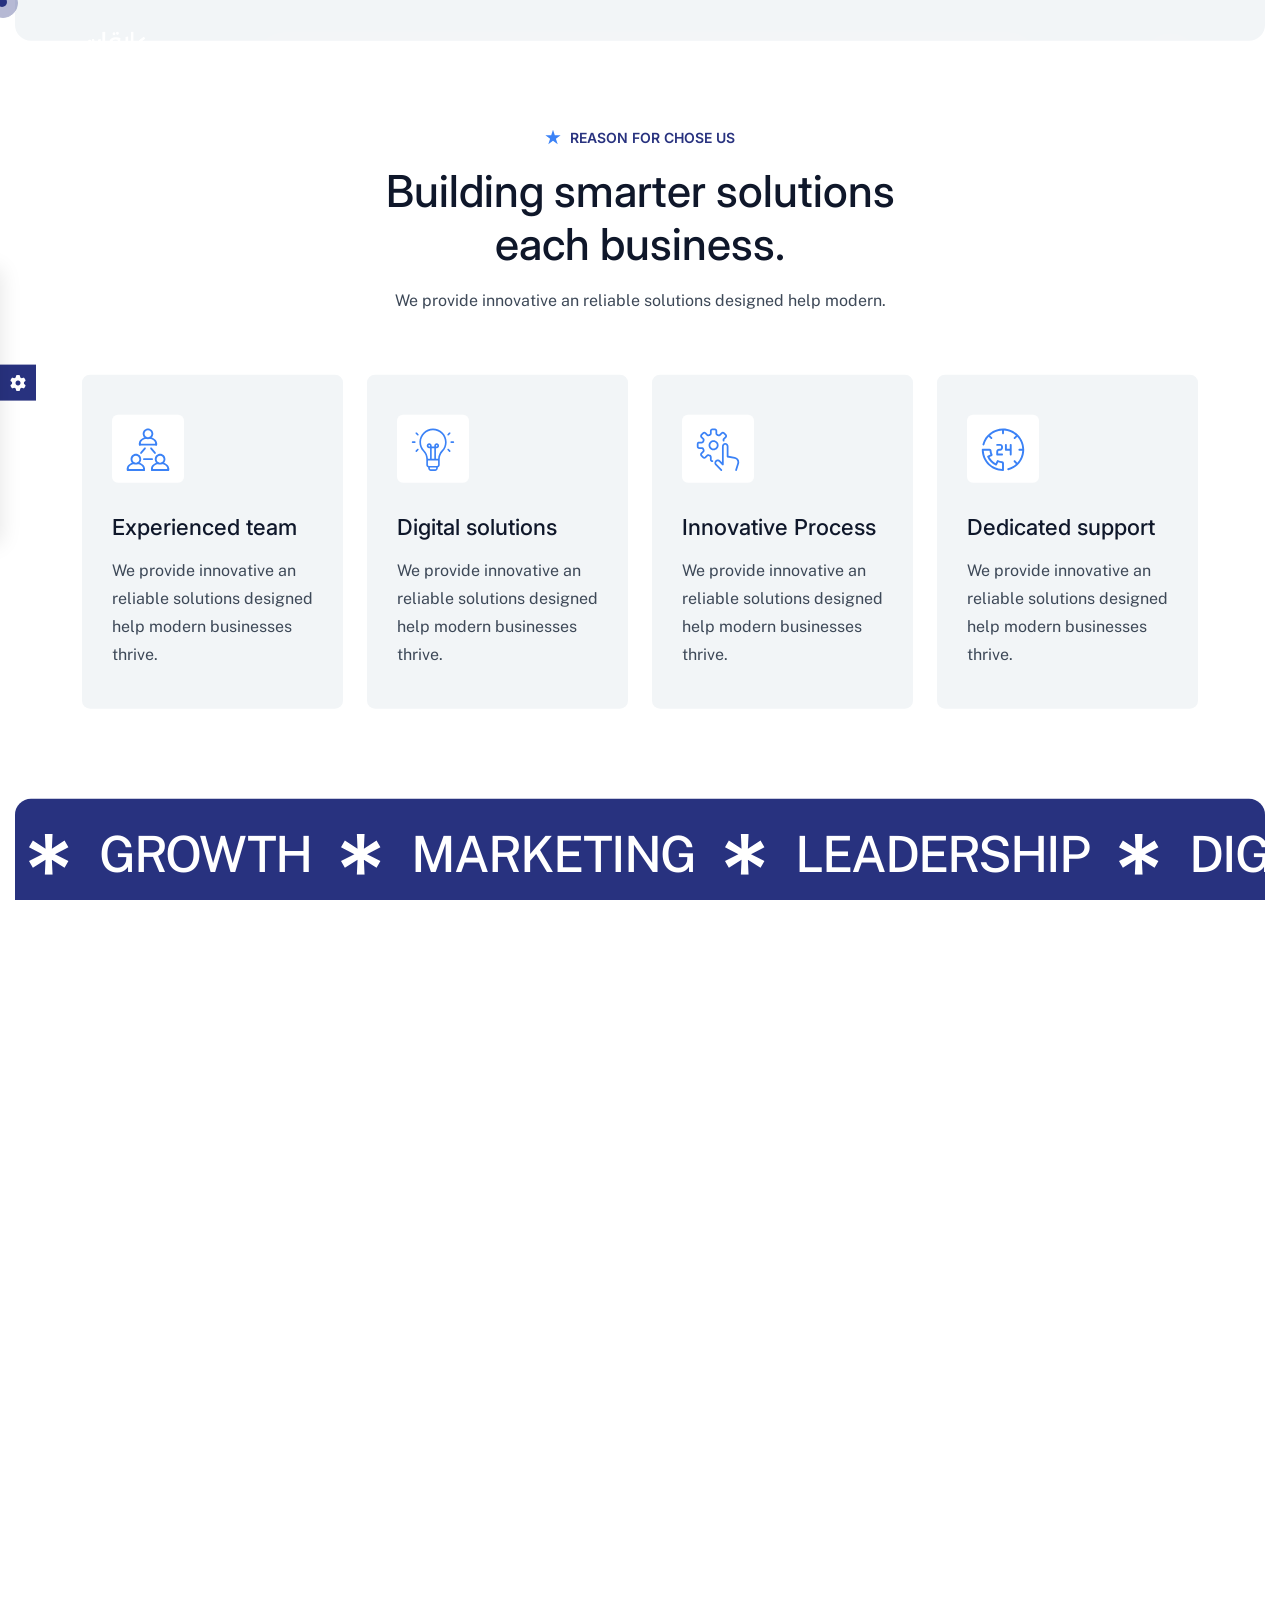
==== website/index.html @ eb818b26 "web" ====
<!DOCTYPE html>
<html lang="en">

<head>
    <!-- ========== Meta Tags ========== -->
    <meta charset="UTF-8">
    <meta http-equiv="X-UA-Compatible" content="IE=edge">
    <meta name="viewport" content="width=device-width, initial-scale=1">
    <meta name="author" content="Gramentheme">
    <meta name="description" content="Elaqat">

    <title>Elaqat</title>

    <link rel="shortcut icon" href="assets/img/logo/logo.png">
    <link rel="stylesheet" href="assets/css/bootstrap.min.css">
    <link rel="stylesheet" href="assets/css/all.min.css">
    <link rel="stylesheet" href="assets/css/animate.css">
    <link rel="stylesheet" href="assets/css/magnific-popup.css">
    <link rel="stylesheet" href="assets/css/meanmenu.css">
    <link rel="stylesheet" href="assets/css/swiper-bundle.min.css">
    <link rel="stylesheet" href="assets/css/nice-select.css">
    <!--<< Main.css >>-->
    <link rel="stylesheet" href="assets/css/main.css">
    <!--<< Dark Mode.css >>-->
    <link rel="stylesheet" href="assets/css/dark-mode.css">
</head>

<body>

    <div class="page-wrapper">
        <!-- Preloader Start -->
        <div id="preloader" class="preloader">
            <div class="animation-preloader">
                <div class="spinner">
                </div>
                <div class="txt-loading">
                    <span data-text-preloader="E" class="letters-loading"> E </span>
                    <span data-text-preloader="L" class="letters-loading"> L </span>
                    <span data-text-preloader="A" class="letters-loading"> A </span>
                    <span data-text-preloader="Q" class="letters-loading"> Q </span>
                    <span data-text-preloader="A" class="letters-loading"> A </span>
                    <span data-text-preloader="T" class="letters-loading"> T </span>
                </div>
                <p class="text-center">Loading</p>
            </div>
            <div class="loader">
                <div class="row">
                    <div class="col-3 loader-section section-left">
                        <div class="bg"></div>
                    </div>
                    <div class="col-3 loader-section section-left">
                        <div class="bg"></div>
                    </div>
                    <div class="col-3 loader-section section-right">
                        <div class="bg"></div>
                    </div>
                    <div class="col-3 loader-section section-right">
                        <div class="bg"></div>
                    </div>
                </div>
            </div>
        </div>

        <!-- ==== color switcher start ==== -->
        <div class="color-palate">
            <button class="color-trigger">
                <i class="fa-solid fa-gear"></i>
            </button>
            <button class="close-color-trigger">
                <i class="fa-solid fa-xmark"></i>
            </button>
            <div class="color-palate-inner">
                <a href="index.html" class="palate-logo mb-4 d-block">
                    <img src="assets/img/logo/logo.png" alt="img">
                </a>
                <h6>Dark Verion</h6>
                <ul class="dark-version box-version option-box">
                    <li class="box">Dark Mode</li>
                    <li>Light Mode</li>
                </ul>
            </div>
        </div>


        <!-- Back To Top Start -->
        <button id="back-top" class="back-to-top">
            <i class="fa-regular fa-arrow-up"></i>
        </button>

        <!-- GT MouseCursor Start -->
        <div class="mouseCursor cursor-outer"></div>
        <div class="mouseCursor cursor-inner"></div>

        <!-- Offcanvas Area Start -->
        <div class="fix-area">
            <div class="offcanvas__info">
                <div class="offcanvas__wrapper">
                    <div class="offcanvas__content">
                        <div class="offcanvas__top mb-5 d-flex justify-content-between align-items-center">
                            <div class="offcanvas__logo">
                                <a href="index.html">
                                    <img src="assets/img/logo/logo.png" width="65px" alt="logo-img">
                                </a>
                            </div>
                            <div class="offcanvas__close">
                                <button>
                                    <i class="fas fa-times"></i>
                                </button>
                            </div>
                        </div>
                        <div class="mobile-menu fix mb-3"></div>
                        <div class="offcanvas__contact">
                            <h4>Contact Info</h4>
                            <ul>
                                <li class="d-flex align-items-center">
                                    <div class="offcanvas__contact-icon">
                                        <i class="fal fa-map-marker-alt"></i>
                                    </div>
                                    <div class="offcanvas__contact-text">
                                        <a target="_blank" href="#">Riyadh, Al Yasmeen District, square 25, Anas Bin
                                            Malik Street, 2nd Floor, Office 84​</a>
                                    </div>
                                </li>
                                <li class="d-flex align-items-center">
                                    <div class="offcanvas__contact-icon mr-15">
                                        <i class="fal fa-envelope"></i>
                                    </div>
                                    <div class="offcanvas__contact-text">
                                        <a href="mailto:info@elaqat.com.sa"><span
                                                class="mailto:info@elaqat.com.sa">info@elaqat.com.sa</span></a>
                                    </div>
                                </li>
                                <li class="d-flex align-items-center">
                                    <div class="offcanvas__contact-icon mr-15">
                                        <i class="far fa-phone"></i>
                                    </div>
                                    <div class="offcanvas__contact-text">
                                        <a href="tel:+966114007330">+966114007330</a>
                                    </div>
                                </li>
                            </ul>
                            <a href="contact.html" class="theme-btn mt-4">
                                <div class="btn_inner">
                                    <div class="btn_icon">
                                        <span>
                                            <i class="fa-solid fa-arrow-up-right"></i>
                                            <i class="fa-solid fa-arrow-up-right"></i>
                                        </span>
                                    </div>
                                    <div class="btn_text">
                                        <span>Contact us</span>
                                    </div>
                                </div>
                            </a>
                            <div class="social-icon d-flex align-items-center">
                                <a href="#"><i class="fab fa-facebook-f"></i></a>
                                <a href="#"><i class="fab fa-twitter"></i></a>
                                <a href="#"><i class="fab fa-youtube"></i></a>
                                <a href="#"><i class="fab fa-linkedin-in"></i></a>
                            </div>
                        </div>
                    </div>
                </div>
            </div>
        </div>
        <div class="offcanvas__overlay"></div>

        <!-- Header Section Start -->
        <header id="header-sticky" class="header-1">
            <div class="container">
                <div class="mega-menu-wrapper">
                    <div class="header-main">
                        <a href="index.html" class="logo">
                            <img src="assets/img/logo/elaqat_wh.png" height="60px" alt="img">
                        </a>
                        <div class="mean__menu-wrapper">
                            <div class="main-menu">
                                <nav id="mobile-menu">
                                    <ul>
                                        <li><a href="index.html">Home</a></li>
                                        <li><a href="about.html">About Us</a></li>
                                        <li><a href="services.html">Services</a></li>
                                        <li><a href="projects.html">Projects</a></li>
                                        <li><a href="partners.html">Partners</a></li>
                                        <li><a href="iftar.html">Iftar on us 1447-2026</a></li>
                                        <li><a href="contact.html">Contact</a></li>
                                    </ul>
                                </nav>
                            </div>
                            <a href="#" class="main-header__search search-toggler d-none d-xxl-block">
                                <i class="fa-regular fa-magnifying-glass"></i>
                            </a>
                        </div>
                        <div class="header-right d-flex justify-content-end align-items-center">
                            <a href="#" class="main-header__search search-toggler d-xxl-none">
                                <i class="fas fa-magnifying-glass"></i>
                            </a>
                            <a href="tel:+86661233562" class="theme-btn d-none d-xxl-block">
                                <div class="btn_inner">
                                    <div class="btn_icon">
                                        <span>
                                            <img src="assets/img/call.svg" alt="">
                                            <img src="assets/img/call.svg" alt="">
                                        </span>
                                    </div>
                                    <div class="btn_text">
                                        <span> +966114007330</span>
                                    </div>
                                </div>
                            </a>
                            <div class="header__hamburger d-xl-none my-auto">
                                <div class="sidebar__toggle">
                                    <i class="fa-regular fa-bars"></i>
                                </div>
                            </div>
                        </div>
                    </div>
                </div>
            </div>
        </header>

        <!-- Search Start -->
        <div class="search-popup">
            <div class="search-popup__overlay search-toggler"></div>
            <div class="search-popup__content">
                <form role="search" method="get" class="search-popup__form" action="#">
                    <input type="text" id="search" name="search" placeholder="Search Here...">
                    <button type="submit" aria-label="search submit" class="search-btn">
                        <span><i class="fa-regular fa-magnifying-glass"></i></span>
                    </button>
                </form>
            </div>
        </div>

        <div id="smooth-wrapper">
            <div id="smooth-content">
                <!-- Hero Section -->
                <section class="hero-section hero-1 fix">
                    <video autoplay loop muted playsinline width="100%" class="video_bg">
                        <source src="assets/img/main.mp4" type="video/mp4">
                    </video>
                    <div class="brevon-text">
                        <img src="assets/img/logo/short.png" alt="img">
                    </div>
                    <!-- <div class="light-bg">
                        <img src="assets/img/home-1/hero/light-bg.png" alt="img">
                    </div> -->
                    <!-- <div class="container">
                        <div class="row g-4 align-items-center">
                            <div class="col-lg-6">
                                <div class="hero-content">
                                    <h6 class="wow fadeInUp">
                                        <span>new</span>
                                        Corporate agency on market
                                    </h6>
                                    <h1 class="text-anim">
                                        Innovative Solution For Modern Global <span>Businesses.</span>
                                    </h1>
                                    <p class="wow fadeInUp" data-wow-delay=".3s">We provide innovative and reliable
                                        solutions designed.</p>
                                    <a href="about.html" class="theme-btn wow fadeInUp" data-wow-delay=".5s">
                                        <div class="btn_inner">
                                            <div class="btn_icon">
                                                <span>
                                                    <i class="fa-solid fa-arrow-up-right"></i>
                                                    <i class="fa-solid fa-arrow-up-right"></i>
                                                </span>
                                            </div>
                                            <div class="btn_text">
                                                <span>Learn more</span>
                                            </div>
                                        </div>
                                    </a>
                                </div>
                            </div>
                        </div>
                    </div> -->
                </section>

                <!-- About -->
                <section class="about-section section-bg">
                    <div class="about-wrapper">
                        <div class="row">
                            <div class="col-xl-5">
                                <div class="about-image fix">
                                    <img data-speed=".8" src="assets/img/home/about.jpeg" alt="img">
                                </div>
                            </div>
                            <div class="col-xl-7 mt-4 mt-xl-0">
                                <div class="about-content">
                                    <div class="section-title mb-0">
                                        <h6 class="sub-title wow fadeInUp">
                                            <img src="assets/img/home-1/star.svg" alt="img"> ABOUT OUR COMPANY
                                        </h6>
                                        <h2 class="tx-title sec_title  tz-itm-title tz-itm-anim">Who are we ?</h2>
                                        <p class="mt-3 wow fadeInUp" data-wow-delay=".3s">
                                            The tool of access and communication and your ideal choice for building
                                            relationships. As part of the community, we understand and accommodate
                                            the needs of our customers, and we choose with them the language and
                                            method of interaction.
                                        </p>
                                        <p class="mt-3 wow fadeInUp" data-wow-delay=".3s">
                                            Because our multi-skilled team is harmonious and has extensive
                                            experience.


                                        </p>
                                    </div>
                                    <div class="about-conter-items">
                                        <div class="counter-box wow fadeInUp" data-wow-delay=".3s">
                                            <h6>Success Partners</h6>
                                            <h2><span class="count">200</span>+</h2>
                                            <p>
                                                Our ability to be with the client, the public and the media
                                                platforms
                                                with our understanding of all parties.
                                            </p>
                                        </div>
                                        <div class="counter-box wow fadeInUp" data-wow-delay=".5s">
                                            <h6>Experience Years</h6>
                                            <h2><span class="count">12</span>+</h2>
                                            <p>
                                                We transform our years of experience into innovative solutions you
                                                can trust.
                                            </p>
                                        </div>
                                        <div class="about-vide-bg wow fadeInUp" data-wow-delay=".7s">
                                            <img src="assets/img/home/about.jpeg" alt="img">
                                            <a href="" class="video-btn video-popup">
                                                <i class="fas fa-play"></i>
                                            </a>
                                        </div>
                                    </div>
                                </div>
                            </div>
                        </div>
                    </div>
                </section>

                <!-- REASON FOR CHOSE US -->
                <section class="service-section fix section-padding">
                    <div class="container">
                        <div class="section-title text-center">
                            <h6 class="sub-title wow fadeInUp">
                                <img src="assets/img/home-1/star.svg" alt="img"> REASON FOR CHOSE US
                            </h6>
                            <h2 class="tx-title sec_title  tz-itm-title tz-itm-anim">
                                Building smarter solutions <br> <span>each business.</span>
                            </h2>
                            <p class="mt-3 wow fadeInUp" data-wow-delay=".3s">
                                We provide innovative an reliable solutions designed help modern.
                            </p>
                        </div>
                        <div class="row advance-wrap">
                            <div class="col-xl-3 col-lg-4 col-md-6 advance-item">
                                <div class="service-card-item">
                                    <div class="icon">
                                        <img src="assets/img/home-1/icon/icon1.svg" alt="img">
                                    </div>
                                    <div class="content">
                                        <h3>
                                            Experienced team
                                        </h3>
                                        <p>
                                            We provide innovative an reliable solutions designed help modern businesses
                                            thrive.
                                        </p>
                                    </div>
                                </div>
                            </div>
                            <div class="col-xl-3 col-lg-4 col-md-6 advance-item">
                                <div class="service-card-item">
                                    <div class="icon">
                                        <img src="assets/img/home-1/icon/icon2.svg" alt="img">
                                    </div>
                                    <div class="content">
                                        <h3>
                                            Digital solutions
                                        </h3>
                                        <p>
                                            We provide innovative an reliable solutions designed help modern businesses
                                            thrive.
                                        </p>
                                    </div>
                                </div>
                            </div>
                            <div class="col-xl-3 col-lg-4 col-md-6 advance-item">
                                <div class="service-card-item">
                                    <div class="icon">
                                        <img src="assets/img/home-1/icon/icon3.svg" alt="img">
                                    </div>
                                    <div class="content">
                                        <h3>
                                            Innovative Process
                                        </h3>
                                        <p>
                                            We provide innovative an reliable solutions designed help modern businesses
                                            thrive.
                                        </p>
                                    </div>
                                </div>
                            </div>
                            <div class="col-xl-3 col-lg-4 col-md-6 advance-item">
                                <div class="service-card-item">
                                    <div class="icon">
                                        <img src="assets/img/home-1/icon/icon4.svg" alt="img">
                                    </div>
                                    <div class="content">
                                        <h3>
                                            Dedicated support
                                        </h3>
                                        <p>
                                            We provide innovative an reliable solutions designed help modern businesses
                                            thrive.
                                        </p>
                                    </div>
                                </div>
                            </div>
                        </div>
                    </div>
                </section>

                <!-- Marquee Section -->
                <div class="marquee-section2 style-marque-3">
                    <div class="marquee style-2 mb-0">
                        <div class="marquee-group">
                            <div class="text">
                                <img src="assets/img/home-1/star2.svg" alt="img">
                                Growth
                            </div>
                            <div class="text">
                                <img src="assets/img/home-1/star2.svg" alt="img">
                                MARKETING
                            </div>
                            <div class="text">
                                <img src="assets/img/home-1/star2.svg" alt="img">
                                Leadership
                            </div>
                            <div class="text">
                                <img src="assets/img/home-1/star2.svg" alt="img">
                                DIGITAL
                            </div>
                        </div>
                        <div class="marquee-group">
                            <div class="text">
                                <img src="assets/img/home-1/star2.svg" alt="img">
                                Growth
                            </div>
                            <div class="text">
                                <img src="assets/img/home-1/star2.svg" alt="img">
                                MARKETING
                            </div>
                            <div class="text">
                                <img src="assets/img/home-1/star2.svg" alt="img">
                                Leadership
                            </div>
                            <div class="text">
                                <img src="assets/img/home-1/star2.svg" alt="img">
                                DIGITAL
                            </div>
                        </div>
                        <div class="marquee-group">
                            <div class="text">
                                <img src="assets/img/home-1/star2.svg" alt="img">
                                Growth
                            </div>
                            <div class="text">
                                <img src="assets/img/home-1/star2.svg" alt="img">
                                MARKETING
                            </div>
                            <div class="text">
                                <img src="assets/img/home-1/star2.svg" alt="img">
                                Leadership
                            </div>
                            <div class="text">
                                <img src="assets/img/home-1/star2.svg" alt="img">
                                DIGITAL
                            </div>
                        </div>
                        <div class="marquee-group">
                            <div class="text">
                                <img src="assets/img/home-1/star2.svg" alt="img">
                                Growth
                            </div>
                            <div class="text">
                                <img src="assets/img/home-1/star2.svg" alt="img">
                                MARKETING
                            </div>
                            <div class="text">
                                <img src="assets/img/home-1/star2.svg" alt="img">
                                Leadership
                            </div>
                            <div class="text">
                                <img src="assets/img/home-1/star2.svg" alt="img">
                                DIGITAL
                            </div>
                        </div>
                        <div class="marquee-group">
                            <div class="text">
                                <img src="assets/img/home-1/star2.svg" alt="img">
                                Growth
                            </div>
                            <div class="text">
                                <img src="assets/img/home-1/star2.svg" alt="img">
                                MARKETING
                            </div>
                            <div class="text">
                                <img src="assets/img/home-1/star2.svg" alt="img">
                                Leadership
                            </div>
                            <div class="text">
                                <img src="assets/img/home-1/star2.svg" alt="img">
                                DIGITAL
                            </div>
                        </div>
                    </div>
                </div>

                <!-- Service Section -->
                <section class="service-section-3 fix section-bg section-padding mb-5">
                    <div class="container">
                        <div class="section-title-area align-items-end">
                            <div class="section-title style-3">
                                <h6 class="sub-title bg-white wow fadeInUp">
                                    EXPLORE OUR SERVIES
                                </h6>
                                <!-- <h2 class="text-anim">
                                    Results-Driven For PR <br> and Communication.
                                </h2> -->
                                <h2 class="tx-title sec_title  tz-itm-title tz-itm-anim">
                                    Results-Driven For PR <br> and Communication
                                </h2>
                            </div>
                            <div class="array-button wow fadeInUp" data-wow-delay=".5s">
                                <button class="array-prev"><i class="fa-solid fa-chevron-left"></i></button>
                                <button class="array-next"><i class="fa-solid fa-chevron-right"></i></button>
                            </div>
                        </div>
                    </div>
                    <div class="swiper service-slider-3">
                        <div class="swiper-wrapper">
                            <div class="swiper-slide">
                                <div class="service-box-style-3">
                                    <div class="icon">
                                        <img src="assets/img/home-3/icon/icon-1.svg" alt="img">
                                    </div>
                                    <div class="content">
                                        <h3>
                                            <a href="service-details.html">Managing and writing creative</a>
                                        </h3>
                                        <p>
                                            We are distinguished in “Elaqat” with our experience journalistic and
                                            creative writing...
                                        </p>
                                        <a href="service-details.html" class="link-btn">
                                            Read more <i class="fa-solid fa-arrow-up-right"></i>
                                        </a>
                                    </div>
                                    <span class="number">01.</span>
                                </div>
                            </div>
                            <div class="swiper-slide">
                                <div class="service-box-style-3">
                                    <div class="icon">
                                        <img src="assets/img/home-3/icon/icon-2.svg" alt="img">
                                    </div>
                                    <div class="content">
                                        <h3>
                                            <a href="service-details.html">Media training</a>
                                        </h3>
                                        <p>
                                            In Elaqat, we have an integrated team for media training and qualifying, to
                                            manage the public relations...
                                        </p>
                                        <a href="service-details.html" class="link-btn">
                                            Read more <i class="fa-solid fa-arrow-up-right"></i>
                                        </a>
                                    </div>
                                    <span class="number">02.</span>
                                </div>
                            </div>
                            <div class="swiper-slide">
                                <div class="service-box-style-3">
                                    <div class="icon">
                                        <img src="assets/img/home-3/icon/icon-3.svg" alt="img">
                                    </div>
                                    <div class="content">
                                        <h3>
                                            <a href="service-details.html">Managing press conferences</a>
                                        </h3>
                                        <p>
                                            Our team has sufficient experience to organize, plan and implement media
                                            conferences...
                                        </p>
                                        <a href="service-details.html" class="link-btn">
                                            Read more <i class="fa-solid fa-arrow-up-right"></i>
                                        </a>
                                    </div>
                                    <span class="number">03.</span>
                                </div>
                            </div>
                            <div class="swiper-slide">
                                <div class="service-box-style-3">
                                    <div class="icon">
                                        <img src="assets/img/home-3/icon/icon-4.svg" alt="img">
                                    </div>
                                    <div class="content">
                                        <h3>
                                            <a href="service-details.html">Media Relations Management</a>
                                        </h3>
                                        <p>
                                            Our team of experts works in an organized way to promote and reflect the
                                            positive image of the organization...
                                        </p>
                                        <a href="service-details.html" class="link-btn">
                                            Read more <i class="fa-solid fa-arrow-up-right"></i>
                                        </a>
                                    </div>
                                    <span class="number">04.</span>
                                </div>
                            </div>
                            <div class="swiper-slide">
                                <div class="service-box-style-3">
                                    <div class="icon">
                                        <img src="assets/img/home-3/icon/icon-5.svg" alt="img">
                                    </div>
                                    <div class="content">
                                        <h3>
                                            <a href="service-details.html">Strategic planning for public relations</a>
                                        </h3>
                                        <p>
                                            We have the experience and long-term planning, and we provide everything
                                            that achieves effective...
                                        </p>
                                        <a href="service-details.html" class="link-btn">
                                            Read more <i class="fa-solid fa-arrow-up-right"></i>
                                        </a>
                                    </div>
                                    <span class="number">05.</span>
                                </div>
                            </div>
                            <div class="swiper-slide">
                                <div class="service-box-style-3">
                                    <div class="icon">
                                        <img src="assets/img/home-3/icon/icon-5.svg" alt="img">
                                    </div>
                                    <div class="content">
                                        <h3>
                                            <a href="service-details.html">Media monitoring and documentation</a>
                                        </h3>
                                        <p>
                                            We have an integrated team to monitor all news and information related to
                                            the occasion or the organization...
                                        </p>
                                        <a href="service-details.html" class="link-btn">
                                            Read more <i class="fa-solid fa-arrow-up-right"></i>
                                        </a>
                                    </div>
                                    <span class="number">06.</span>
                                </div>
                            </div>
                            <div class="swiper-slide">
                                <div class="service-box-style-3">
                                    <div class="icon">
                                        <img src="assets/img/home-3/icon/icon-5.svg" alt="img">
                                    </div>
                                    <div class="content">
                                        <h3>
                                            <a href="service-details.html">Media crisis management</a>
                                        </h3>
                                        <p>
                                            We have a comprehensive briefing on the pillars of the media and
                                            communication process...
                                        </p>
                                        <a href="service-details.html" class="link-btn">
                                            Read more <i class="fa-solid fa-arrow-up-right"></i>
                                        </a>
                                    </div>
                                    <span class="number">07.</span>
                                </div>
                            </div>
                            <div class="swiper-slide">
                                <div class="service-box-style-3">
                                    <div class="icon">
                                        <img src="assets/img/home-3/icon/icon-5.svg" alt="img">
                                    </div>
                                    <div class="content">
                                        <h3>
                                            <a href="service-details.html">Media campaign management</a>
                                        </h3>
                                        <p>
                                            We work to prepare and manage media campaigns in a professional
                                            way, so that we put your organization...
                                        </p>
                                        <a href="service-details.html" class="link-btn">
                                            Read more <i class="fa-solid fa-arrow-up-right"></i>
                                        </a>
                                    </div>
                                    <span class="number">08.</span>
                                </div>
                            </div>


                        </div>
                        <div class="swiper-dot text-center mt-5 pt-4">
                            <div class="dot"></div>
                        </div>
                    </div>
                </section>

                <!-- Project Section Start -->
                <section class="project-section tp-project-5-2-area fix section-padding section-bg-2">
                    <div class="marquee-section">
                        <div class="marquee tp-project-5-2-title">
                            <div class="marquee-group">
                                <div class="text"><span>[</span> FEATURED PROJECTS <span>]</span></div>
                                <div class="text"><span>[</span> FEATURED PROJECTS <span>]</span></div>
                                <div class="text"><span>[</span> FEATURED PROJECTS <span>]</span></div>
                                <div class="text"><span>[</span> FEATURED PROJECTS <span>]</span></div>
                                <div class="text"><span>[</span> FEATURED PROJECTS <span>]</span></div>
                            </div>
                            <div class="marquee-group">
                                <div class="text"><span>[</span> FEATURED PROJECTS <span>]</span></div>
                                <div class="text"><span>[</span> FEATURED PROJECTS <span>]</span></div>
                                <div class="text"><span>[</span> FEATURED PROJECTS <span>]</span></div>
                                <div class="text"><span>[</span> FEATURED PROJECTS <span>]</span></div>
                                <div class="text"><span>[</span> FEATURED PROJECTS <span>]</span></div>
                            </div>
                            <div class="marquee-group">
                                <div class="text"><span>[</span> FEATURED PROJECTS <span>]</span></div>
                                <div class="text"><span>[</span> FEATURED PROJECTS <span>]</span></div>
                                <div class="text"><span>[</span> FEATURED PROJECTS <span>]</span></div>
                                <div class="text"><span>[</span> FEATURED PROJECTS <span>]</span></div>
                                <div class="text"><span>[</span> FEATURED PROJECTS <span>]</span></div>
                            </div>
                            <div class="marquee-group">
                                <div class="text"><span>[</span> FEATURED PROJECTS <span>]</span></div>
                                <div class="text"><span>[</span> FEATURED PROJECTS <span>]</span></div>
                                <div class="text"><span>[</span> FEATURED PROJECTS <span>]</span></div>
                                <div class="text"><span>[</span> FEATURED PROJECTS <span>]</span></div>
                                <div class="text"><span>[</span> FEATURED PROJECTS <span>]</span></div>
                            </div>
                        </div>
                    </div>
                    <div class="container">
                        <div class="project-box-area des-portfolio-wrap">
                            <div class="project-box-items des-portfolio-panel">
                                <div class="content">
                                    <span>Public Relations and Media Communication Department</span>
                                    <h3>
                                        <a href="project-details.html">Jeddah Season 2024.</a>
                                    </h3>
                                    <p class="project_text mt-4">
                                        Jeddah Season 2024 returns with the theme "Once Again," kicking off at the
                                        lively Jeddah Promenade on the waterfront. Brace yourself for an unforgettable
                                        lineup of activities featuring breathtaking drone shows, dazzling fireworks,
                                        immersive visual displays, and captivating roaming performances.
                                    </p>
                                    <a href="project-details.html" class="icon">
                                        <i class="fa-solid fa-arrow-up-right"></i>
                                    </a>
                                    <span class="number">
                                        01
                                    </span>
                                </div>
                                <div class="thumb">
                                    <img src="assets/img/project/project1.jpg" alt="img">
                                </div>
                            </div>
                            <div class="project-box-items des-portfolio-panel">
                                <div class="content">
                                    <span>Public Relations and Media Communication Department</span>
                                    <h3>
                                        <a href="project-details.html">Saudi Tourism Authority</a>
                                    </h3>
                                    <p class="project_text mt-4">
                                        The Saudi Tourism Authority is dedicated to activating a year-round calendar of
                                        tourism seasons and events. Through diverse media campaigns, we aim to create a
                                        cohesive narrative for Saudi Arabia's tourism sector, celebrating its unique
                                        offerings across various seasons and events.
                                    </p>
                                    <a href="project-details.html" class="icon">
                                        <i class="fa-solid fa-arrow-up-right"></i>
                                    </a>
                                    <span class="number">
                                        02
                                    </span>
                                </div>
                                <div class="thumb">
                                    <img src="assets/img/project/project5.jpg" alt="img">
                                </div>
                            </div>
                            <div class="project-box-items des-portfolio-panel">
                                <div class="content">
                                    <span>Public Relations and Media Communication Department</span>
                                    <h3>
                                        <a href="project-details.html">Jeddah International Book Fair</a>
                                    </h3>
                                    <p class="project_text mt-4">
                                        Under the theme Harbors of Culture, the Literature, Publishing, and Translation
                                        Commission is hosting the Jeddah International Book Fair, part of its strategic
                                        Book Fairs Initiative.
                                    </p>
                                    <a href="project-details.html" class="icon">
                                        <i class="fa-solid fa-arrow-up-right"></i>
                                    </a>
                                    <span class="number">
                                        03
                                    </span>
                                </div>
                                <div class="thumb">
                                    <img src="assets/img/project/project4.jpg" alt="img">
                                </div>
                            </div>
                            <div class="project-box-items des-portfolio-panel">
                                <div class="content">
                                    <span>Public Relations and Media Communication Department</span>
                                    <h3>
                                        <a href="project-details.html">Nonprofit Sector Forum </a>
                                    </h3>
                                    <p class="project_text mt-4">

                                        A national event aimed at strengthening the role of the nonprofit sector in
                                        development by bringing together leaders, experts, and practitioners to discuss
                                        challenges and opportunities, build partnerships, and empower nonprofit
                                        organizations to enhance their operational efficiency and maximize their
                                        developmental impact.
                                    </p>
                                    <a href="project-details.html" class="icon">
                                        <i class="fa-solid fa-arrow-up-right"></i>
                                    </a>
                                    <span class="number">
                                        04
                                    </span>
                                </div>
                                <div class="thumb">
                                    <img src="assets/img/project/project6.jpeg" alt="img">
                                </div>
                            </div>
                            <div class="project-box-items mb-0 des-portfolio-panel">
                                <div class="content">
                                    <span>Public Relations and Media Communication Department</span>
                                    <h3>
                                        <a href="project-details.html">Jeddah International Book Fair</a>
                                    </h3>
                                    <p class="project_text mt-4">
                                        Under the theme Harbors of Culture, the Literature, Publishing, and Translation
                                        Commission is hosting the Jeddah International Book Fair, part of its strategic
                                        Book Fairs Initiative.
                                    </p>
                                    <a href="project-details.html" class="icon">
                                        <i class="fa-solid fa-arrow-up-right"></i>
                                    </a>
                                    <span class="number">
                                        05
                                    </span>
                                </div>
                                <div class="thumb">
                                    <img src="assets/img/project/project4.jpg" alt="img">
                                </div>
                            </div>
                        </div>
                    </div>
                </section>

                <!-- Project Section Start -->
                <section class="project-section-3 fix tp-panel-pin-area section-padding section-bg approach-area mt-5">
                    <div class="line-shape">
                        <img src="assets/img/home-3/project/line-shape.png" alt="img">
                    </div>
                    <div class="container">
                        <div class="project-wrapper-3">
                            <div class="row g-4">
                                <div class="col-lg-5">
                                    <div class="section-title style-3 mb-0 tp-panel-pin">
                                        <h6 class="sub-title bg-white wow fadeInUp"> EXPLORE PORTFOLIO </h6>
                                        <h2 class="text-anim">
                                            Community partnerships and sponsorships
                                        </h2>
                                        <p class="wow fadeInUp" data-wow-delay=".3s">
                                            Our team is always are available to address your concerns.
                                        </p>
                                    </div>
                                </div>
                                <div class="col-lg-7">
                                    <ul class="project-box-items-3 approach-wrapper-box fix">
                                        <li class="approach-box">
                                            <div class="thumb">
                                                <img src="assets/img/profile/profile1.jpeg" alt="img">
                                                <img src="assets/img/profile/profile1.jpeg" alt="img">
                                            </div>
                                            <div class="content">
                                                <!-- <span>[2025]</span> -->
                                                <h3>Media sponsor of the First Family Community from the Family
                                                    Management Association in Jeddah Our innovative solution modern
                                                    global.</a>
                                                </h3>
                                            </div>
                                        </li>
                                        <li class="approach-box">
                                            <div class="thumb">
                                                <img src="assets/img/profile/profile2.jpg" alt="img">
                                                <img src="assets/img/profile/profile2.jpg" alt="img">
                                            </div>
                                            <div class="content">
                                                <!-- <span>[2025]</span> -->
                                                <h3>
                                                    Public relations and communications partner in a moassasy community
                                                </h3>
                                            </div>
                                        </li>
                                        <li class="approach-box">
                                            <div class="thumb">
                                                <img src="assets/img/profile/profile3.jpeg" alt="img">
                                                <img src="assets/img/profile/profile3.jpeg" alt="img">
                                            </div>
                                            <div class="content">
                                                <!-- <span>[2025]</span> -->
                                                <h3>Your Iftar is on us initiative. (The Two Holy Mosques, Mecca,
                                                    Jeddah, Riyadh, Dammam)</h3>
                                            </div>
                                        </li>
                                        <li class="approach-box">
                                            <div class="thumb">
                                                <img src="assets/img/profile/profile4.jpeg" alt="img">
                                                <img src="assets/img/profile/profile4.jpeg" alt="img">
                                            </div>
                                            <div class="content">
                                                <!-- <span>[2025]</span> -->
                                                <h3> Communication partner in Markaz Al-Balad Al-Ameen in Makkah
                                                    Al-Mukarramah</h3>
                                            </div>
                                        </li>
                                        <li class="approach-box">
                                            <div class="thumb">
                                                <img src="assets/img/profile/profile.jpeg" alt="img">
                                                <img src="assets/img/profile/profile.jpeg" alt="img">
                                            </div>
                                            <div class="content">
                                                <!-- <span>[2025]</span> -->
                                                <h3> Sponsorship of the First and Second Forums </h3>
                                            </div>
                                        </li>
                                        <li class="approach-box">
                                            <div class="thumb">
                                                <img src="assets/img/profile/profile6.jpeg" alt="img">
                                                <img src="assets/img/profile/profile6.jpeg" alt="img">
                                            </div>
                                            <div class="content">
                                                <!-- <span>[2025]</span> -->
                                                <h3> Wasl Community in Riyadh </h3>
                                            </div>
                                        </li>
                                    </ul>
                                </div>
                            </div>
                        </div>
                    </div>
                </section>

               
                <!-- Marquee Section Start -->
                <!-- <div class="marquee-section2">
                    <div class="marquee style-2 mb-0">
                        <div class="marquee-group">
                            <div class="text">
                                <img src="assets/img/home-1/star2.svg" alt="img">
                                Growth
                            </div>
                            <div class="text">
                                <img src="assets/img/home-1/star2.svg" alt="img">
                                Success
                            </div>
                            <div class="text">
                                <img src="assets/img/home-1/star2.svg" alt="img">
                                Leadership
                            </div>
                            <div class="text">
                                <img src="assets/img/home-1/star2.svg" alt="img">
                                Trust
                            </div>
                        </div>
                        <div class="marquee-group">
                            <div class="text">
                                <img src="assets/img/home-1/star2.svg" alt="img">
                                Growth
                            </div>
                            <div class="text">
                                <img src="assets/img/home-1/star2.svg" alt="img">
                                Success
                            </div>
                            <div class="text">
                                <img src="assets/img/home-1/star2.svg" alt="img">
                                Leadership
                            </div>
                            <div class="text">
                                <img src="assets/img/home-1/star2.svg" alt="img">
                                Trust
                            </div>
                        </div>
                        <div class="marquee-group">
                            <div class="text">
                                <img src="assets/img/home-1/star2.svg" alt="img">
                                Growth
                            </div>
                            <div class="text">
                                <img src="assets/img/home-1/star2.svg" alt="img">
                                Success
                            </div>
                            <div class="text">
                                <img src="assets/img/home-1/star2.svg" alt="img">
                                Leadership
                            </div>
                            <div class="text">
                                <img src="assets/img/home-1/star2.svg" alt="img">
                                Trust
                            </div>
                        </div>
                        <div class="marquee-group">
                            <div class="text">
                                <img src="assets/img/home-1/star2.svg" alt="img">
                                Growth
                            </div>
                            <div class="text">
                                <img src="assets/img/home-1/star2.svg" alt="img">
                                Success
                            </div>
                            <div class="text">
                                <img src="assets/img/home-1/star2.svg" alt="img">
                                Leadership
                            </div>
                            <div class="text">
                                <img src="assets/img/home-1/star2.svg" alt="img">
                                Trust
                            </div>
                        </div>
                        <div class="marquee-group">
                            <div class="text">
                                <img src="assets/img/home-1/star2.svg" alt="img">
                                Growth
                            </div>
                            <div class="text">
                                <img src="assets/img/home-1/star2.svg" alt="img">
                                Success
                            </div>
                            <div class="text">
                                <img src="assets/img/home-1/star2.svg" alt="img">
                                Leadership
                            </div>
                            <div class="text">
                                <img src="assets/img/home-1/star2.svg" alt="img">
                                Trust
                            </div>
                        </div>
                    </div>
                </div> -->

                <!-- News Section Start -->
                <!-- <section class="news-section section-padding">
                    <div class="container">
                        <div class="section-title text-center">
                            <h6 class="sub-title wow fadeInUp">
                                <img src="assets/img/home-1/star.svg" alt="img"> Trends. Tips. Advice.
                            </h6>
                            <h2 class="tx-title sec_title  tz-itm-title tz-itm-anim">
                                Our Strategies For Smarter <br> <span>Business Decisions.</span>
                            </h2>
                        </div>
                        <div class="row">
                            <div class="col-xl-4 col-lg-6 col-md-6 wow fadeInUp" data-wow-delay=".3s">
                                <div class="news-box-items">
                                    <div class="thumb">
                                        <img src="assets/img/home-1/news/news-01.jpg" alt="img">
                                        <img src="assets/img/home-1/news/news-01.jpg" alt="img">
                                    </div>
                                    <div class="content">
                                        <ul>
                                            <li>
                                                <a href="news.html">Corporate</a>
                                            </li>
                                            <li>
                                                <span>23 nov, 2025</span>
                                            </li>
                                        </ul>
                                        <h3>
                                            <a href="news-details.html">How building stronger client for relationships
                                                success.</a>
                                        </h3>
                                        <div class="news-bottom">
                                            <a href="news-details.html" class="link-btn">
                                                <span class="content-wrap">
                                                    <span class="default-content">
                                                        <i class="fa-solid fa-arrow-up-right"></i>
                                                        <span>Read more</span>
                                                    </span>
                                                    <span class="hover-content">
                                                        <i class="fa-solid fa-arrow-up-right"></i>
                                                        <span>Read more</span>
                                                    </span>
                                                </span>
                                            </a>
                                            <p>2 Comments</p>
                                        </div>
                                    </div>
                                </div>
                            </div>
                            <div class="col-xl-4 col-lg-6 col-md-6 wow fadeInUp" data-wow-delay=".5s">
                                <div class="news-box-items">
                                    <div class="thumb">
                                        <img src="assets/img/home-1/news/news-02.jpg" alt="img">
                                        <img src="assets/img/home-1/news/news-02.jpg" alt="img">
                                    </div>
                                    <div class="content">
                                        <ul>
                                            <li>
                                                <a href="news.html">Corporate</a>
                                            </li>
                                            <li>
                                                <span>23 nov, 2025</span>
                                            </li>
                                        </ul>
                                        <h3>
                                            <a href="news-details.html">Tips for many successful project delivery
                                                management.</a>
                                        </h3>
                                        <div class="news-bottom">
                                            <a href="news-details.html" class="link-btn">
                                                <span class="content-wrap">
                                                    <span class="default-content">
                                                        <i class="fa-solid fa-arrow-up-right"></i>
                                                        <span>Read more</span>
                                                    </span>
                                                    <span class="hover-content">
                                                        <i class="fa-solid fa-arrow-up-right"></i>
                                                        <span>Read more</span>
                                                    </span>
                                                </span>
                                            </a>
                                            <p>2 Comments</p>
                                        </div>
                                    </div>
                                </div>
                            </div>
                            <div class="col-xl-4 col-lg-6 col-md-6 wow fadeInUp" data-wow-delay=".7s">
                                <div class="news-box-items">
                                    <div class="thumb">
                                        <img src="assets/img/home-1/news/news-03.jpg" alt="img">
                                        <img src="assets/img/home-1/news/news-03.jpg" alt="img">
                                    </div>
                                    <div class="content">
                                        <ul>
                                            <li>
                                                <a href="news.html">Corporate</a>
                                            </li>
                                            <li>
                                                <span>23 nov, 2025</span>
                                            </li>
                                        </ul>
                                        <h3>
                                            <a href="news-details.html">Digital transformation trends in corporate
                                                environments</a>
                                        </h3>
                                        <div class="news-bottom">
                                            <a href="news-details.html" class="link-btn">
                                                <span class="content-wrap">
                                                    <span class="default-content">
                                                        <i class="fa-solid fa-arrow-up-right"></i>
                                                        <span>Read more</span>
                                                    </span>
                                                    <span class="hover-content">
                                                        <i class="fa-solid fa-arrow-up-right"></i>
                                                        <span>Read more</span>
                                                    </span>
                                                </span>
                                            </a>
                                            <p>2 Comments</p>
                                        </div>
                                    </div>
                                </div>
                            </div>
                        </div>
                    </div>
                </section> -->
                <!-- Brand Section Start -->
                <div class="brand-section section-padding">
                    <div class="swiper brand-slider">
                        <div class="swiper-wrapper">
                            <div class="swiper-slide">
                                <div class="brand-box-1">
                                    <span class="brand-img-1">
                                        <img src="assets/img/home-1/brand/brand-1.png" alt="img">
                                    </span>
                                    <span class="brand-img-1">
                                        <img src="assets/img/home-1/brand/brand-1.png" alt="img">
                                    </span>
                                </div>
                            </div>
                            <div class="swiper-slide">
                                <div class="brand-box-1">
                                    <span class="brand-img-1">
                                        <img src="assets/img/home-1/brand/brand-2.png" alt="img">
                                    </span>
                                    <span class="brand-img-1">
                                        <img src="assets/img/home-1/brand/brand-2.png" alt="img">
                                    </span>
                                </div>
                            </div>
                            <div class="swiper-slide">
                                <div class="brand-box-1">
                                    <span class="brand-img-1">
                                        <img src="assets/img/home-1/brand/brand-3.png" alt="img">
                                    </span>
                                    <span class="brand-img-1">
                                        <img src="assets/img/home-1/brand/brand-3.png" alt="img">
                                    </span>
                                </div>
                            </div>
                            <div class="swiper-slide">
                                <div class="brand-box-1">
                                    <span class="brand-img-1">
                                        <img src="assets/img/home-1/brand/brand-4.png" alt="img">
                                    </span>
                                    <span class="brand-img-1">
                                        <img src="assets/img/home-1/brand/brand-4.png" alt="img">
                                    </span>
                                </div>
                            </div>
                            <div class="swiper-slide">
                                <div class="brand-box-1">
                                    <span class="brand-img-1">
                                        <img src="assets/img/home-1/brand/brand-5.png" alt="img">
                                    </span>
                                    <span class="brand-img-1">
                                        <img src="assets/img/home-1/brand/brand-5.png" alt="img">
                                    </span>
                                </div>
                            </div>
                            <div class="swiper-slide">
                                <div class="brand-box-1">
                                    <span class="brand-img-1">
                                        <img src="assets/img/home-1/brand/brand-6.png" alt="img">
                                    </span>
                                    <span class="brand-img-1">
                                        <img src="assets/img/home-1/brand/brand-6.png" alt="img">
                                    </span>
                                </div>
                            </div>
                        </div>
                    </div>
                </div>

                <!-- Cta Newsletter Section Start -->
                <section class="cta-newsletter-section bg-cover"
                    style="background-image: url('assets/img/home-1/cta-newsletter.jpg');">
                    <div class="container">
                        <div class="cta-newsletter-wrapper">
                            <h2 class="tx-title sec_title  tz-itm-title tz-itm-anim">
                                Corporate <br> <span>Business</span> Solutions.
                            </h2>
                            <div class="newsletter-form wow fadeInUp" data-wow-delay=".3s">
                                <p>
                                    Sign up for our newsletter!
                                </p>
                                <form action="#">
                                    <input type="text" placeholder="Enter your email...">
                                    <button class="email-btn" type="submit">
                                        <i class="fa-solid fa-envelope"></i>
                                    </button>
                                </form>
                            </div>
                        </div>
                    </div>
                </section>

                <!-- Footer Section Start -->
                <footer class="footer-section">
                    <div class="footer-area">
                        <div class="container">
                            <div class="footer-widget-wrapper">
                                <div class="row justify-content-between">
                                    <div class="col-xl-4 col-lg-5 col-md-6 wow fadeInUp" data-wow-delay=".2s">
                                        <div class="footer-widget-items">
                                            <div class="widget-head">
                                                <a href="index.html" class="footer-logo">
                                                    <img src="assets/img/logo/elaqat_wh.png" width="100px" alt="img">
                                                </a>
                                            </div>
                                            <div class="footer-content">
                                                <p>
                                                    The purpose of a FAQ is generally provide information on Perfect for
                                                    Small Teams, Startups, and Growing.
                                                </p>
                                                <a href="contact.html" class="footer-btn">
                                                    <span class="icon"><i class="fa-solid fa-arrow-up-right"></i></span>
                                                    Let’s Talk
                                                </a>
                                            </div>
                                        </div>
                                    </div>
                                    <div class="col-xl-2 col-lg-3 col-md-6 wow fadeInUp" data-wow-delay=".4s">
                                        <div class="footer-widget-items">
                                            <div class="widget-head">
                                                <h3>Quick links</h3>
                                            </div>
                                            <ul class="gt-list-area">
                                                <li>
                                                    <a href="about.html">
                                                        About Us
                                                    </a>
                                                </li>
                                                <li>
                                                    <a href="service.html">
                                                        Services
                                                    </a>
                                                </li>
                                                <li>
                                                    <a href="about.html">
                                                        About us
                                                    </a>
                                                </li>
                                                <li>
                                                    <a href="about.html">
                                                        History
                                                    </a>
                                                </li>
                                                <li>
                                                    <a href="contact.html">
                                                        Contact
                                                    </a>
                                                </li>
                                                <li>
                                                    <a href="news.html">
                                                        Blogs
                                                    </a>
                                                </li>
                                            </ul>
                                        </div>
                                    </div>
                                    <div class="col-xl-3 ps-lg-0 col-lg-4 col-md-6 wow fadeInUp" data-wow-delay=".6s">
                                        <div class="footer-widget-items">
                                            <div class="widget-head">
                                                <h3>Quick links</h3>
                                            </div>
                                            <ul class="gt-list-area">
                                                <li>
                                                    <a href="service-details.html">
                                                        Strategic business
                                                    </a>
                                                </li>
                                                <li>
                                                    <a href="service-details.html">
                                                        Financial growth
                                                    </a>
                                                </li>
                                                <li>
                                                    <a href="service-details.html">
                                                        Digital transform
                                                    </a>
                                                </li>
                                                <li>
                                                    <a href="service-details.html">
                                                        Creative brand
                                                    </a>
                                                </li>
                                                <li>
                                                    <a href="service-details.html">
                                                        Business innovation
                                                    </a>
                                                </li>
                                                <li>
                                                    <a href="service-details.html">
                                                        Solution hub
                                                    </a>
                                                </li>
                                            </ul>
                                        </div>
                                    </div>
                                    <div class="col-xl-3 col-lg-6 col-md-6 wow fadeInUp" data-wow-delay=".8s">
                                        <div class="footer-widget-items">
                                            <div class="widget-head">
                                                <h3>Get in touch</h3>
                                            </div>
                                            <ul class="contact-list">
                                                <li>
                                                    United States — <br>
                                                    350 Fifth Avenue, 21st Floor New York, NY 10118
                                                </li>
                                                <li>
                                                    <a href="tel:+86661233562">+8 (666) 123-3562</a>
                                                </li>
                                                <li>
                                                    Mon-Fri 9:00am - 5:00pm
                                                </li>
                                            </ul>
                                        </div>
                                    </div>
                                </div>
                            </div>
                        </div>
                        <div class="footer-bottom">
                            <div class="container">
                                <div class="footer-bottom-wrapper">
                                    <p class="wow fadeInUp" data-wow-delay=".3s">© 2026 . All rights reserved.</p>
                                    <div class="social-icon d-flex align-items-center wow fadeInUp"
                                        data-wow-delay=".5s">
                                        <a href="#"><i class="fab fa-facebook-f"></i></a>
                                        <a href="#"><i class="fab fa-twitter"></i></a>
                                        <a href="#"><i class="fab fa-vimeo-v"></i></a>
                                        <a href="#"><i class="fab fa-pinterest-p"></i></a>
                                    </div>
                                    <ul class="footer-list wow fadeInUp" data-wow-delay=".7s">
                                        <li>
                                            <a href="contact.html">Privacy policy</a>
                                        </li>
                                        <li>।</li>
                                        <li>
                                            <a href="contact.html">Terms & conditions</a>
                                        </li>
                                    </ul>
                                </div>
                            </div>
                        </div>
                    </div>
                </footer>
            </div>
        </div>
    </div>


    <!--<< All JS Plugins >>-->
    <script src="assets/js/jquery-3.7.1.min.js"></script>
    <!--<< Viewport Js >>-->
    <script src="assets/js/viewport.jquery.js"></script>
    <!--<< Bootstrap Js >>-->
    <script src="assets/js/bootstrap.bundle.min.js"></script>
    <!--<< Gsap Min Js >>-->
    <script src="assets/js/gsap.min.js"></script>
    <!--<< ScrollTrigger Min Js >>-->
    <script src="assets/js/ScrollTrigger.min.js"></script>
    <!--<< ScrollSmoother Min Js >>-->
    <script src="assets/js/ScrollSmoother.min.js"></script>
    <!--<< ScrollToPlugin Min Js >>-->
    <script src="assets/js/ScrollToPlugin.min.js"></script>
    <!--<< SplitText Min Js >>-->
    <script src="assets/js/SplitText.min.js"></script>
    <!--<< TextPlugin Min Js >>-->
    <script src="assets/js/TextPlugin.js"></script>
    <!--<< Chroma Min Js >>-->
    <script src="assets/js/chroma.min.js"></script>
    <!--<< nice-selec Js >>-->
    <script src="assets/js/jquery.nice-select.min.js"></script>
    <!--<< Waypoints Js >>-->
    <script src="assets/js/jquery.waypoints.js"></script>
    <!--<< Counterup Js >>-->
    <script src="assets/js/jquery.counterup.min.js"></script>
    <!--<< Swiper Slider Js >>-->
    <script src="assets/js/swiper-bundle.min.js"></script>
    <!--<< MeanMenu Js >>-->
    <script src="assets/js/jquery.meanmenu.min.js"></script>
    <!--<< Parallaxie Js >>-->
    <script src="assets/js/parallaxie.js"></script>
    <!--<< Magnific Popup Js >>-->
    <script src="assets/js/jquery.magnific-popup.min.js"></script>
    <!--<< Wow Animation Js >>-->
    <script src="assets/js/wow.min.js"></script>
    <!--<< Main.js >>-->
    <script src="assets/js/custom.js"></script>
    <!--<< Main.js >>-->
    <script src="assets/js/main.js"></script>
</body>

</html>
---- website/assets/css/main.css ----
@import url("https://fonts.googleapis.com/css2?family=Inter:ital,opsz,wght@0,14..32,100..900;1,14..32,100..900&display=swap");
@import url("https://fonts.googleapis.com/css2?family=Public+Sans:ital,wght@0,100..900;1,100..900&display=swap");

:root {
  --body: #fff;
  --black: #000;
  --white: #fff;
  --theme: #28327f;
  --theme2: #EC4899;
  --theme3: #05A4BF;
  --theme4: #F72;
  --theme5: #F6D258;
  --theme6: #A9E1FF;
  --header: #0F172A;
  --header2: #290F1C;
  --header3: #1F2937;
  --header4: #000;
  --text: #3D4857;
  --border: #FCFCFC;
  --bg: #F2F5F7;
  --bg2: #0F172A;
  --bg3: #F7F2F5;
  --bg4: #E6F8FB;
  --bg5: #FBF9EF;
  --bg6: #F5EFDC;
  --box-shadow: 0px 1px 14px 0px rgba(0, 0, 0, 0.13);
}

/*---------------------------------------
02. Base
---------------------------------------*/
/* --------------------------------------------
    Template Default Fonts & Fonts Styles
 ---------------------------------------------- */
body {
  font-family: "Public Sans", sans-serif;
  font-size: 16px;
  font-weight: 400;
  line-height: 28px;
  color: var(--text);
  background-color: var(--body);
  padding: 0;
  margin: 0;
  overflow-x: hidden;
}

@media (max-width: 575px) {
  body {
    font-size: 14px;
  }
}

ul {
  padding: 0;
  margin: 0;
  list-style: none;
}

button {
  border: none;
  background-color: transparent;
  padding: 0;
}

input:focus {
  color: var(--white);
  outline: none;
}

input {
  color: var(--white);
}

h1,
h2,
h3,
h4,
h5,
h6 {
  font-family: "Inter", sans-serif;
  margin: 0px;
  padding: 0;
  color: var(--header);
  transition: all 0.4s ease-in-out;
}

h1 {
  font-size: 72px;
  font-weight: 500;
  line-height: 100%;
  letter-spacing: -2px;
}

@media (max-width: 1399px) {
  h1 {
    font-size: 60px;
  }
}

@media (max-width: 1199px) {
  h1 {
    font-size: 55px;
  }
}

@media (max-width: 991px) {
  h1 {
    font-size: 60px;
    line-height: 130% !important;
  }
}

@media (max-width: 767px) {
  h1 {
    font-size: 55px;
  }
}

@media (max-width: 575px) {
  h1 {
    font-size: 44px;
  }
}

@media (max-width: 470px) {
  h1 {
    font-size: 34px;
  }
}

h2 {
  font-size: 48px;
  font-weight: 500;
  line-height: 120%;
}

@media (max-width: 1399px) {
  h2 {
    font-size: 44px;
  }
}

@media (max-width: 1199px) {
  h2 {
    font-size: 40px;
  }
}

@media (max-width: 991px) {
  h2 {
    font-size: 36px;
  }
}

@media (max-width: 767px) {
  h2 {
    font-size: 40px;
  }
}

@media (max-width: 575px) {
  h2 {
    font-size: 36px;
  }
}

@media (max-width: 470px) {
  h2 {
    font-size: 32px;
  }
}

h3 {
  font-size: 24px;
  font-weight: 500;
  line-height: 133.333%;
}

@media (max-width: 575px) {
  h3 {
    font-size: 22px;
  }
}

h4 {
  font-size: 18px;
  font-weight: 400;
}

h5 {
  font-size: 18px;
  font-weight: 700;
}

h6 {
  font-size: 16px;
  font-weight: 700;
}

a {
  text-decoration: none;
  outline: none !important;
  cursor: pointer;
  color: var(--header);
  transition: all 0.4s ease-in-out;
}

p {
  margin: 0px;
  transition: all 0.4s ease-in-out;
}

span {
  margin: 0px;
}

.theme-btn {
  display: inline-flex;
  align-items: center;
  justify-content: center;
  font-size: 16px;
  line-height: 1;
  color: var(--white);
  background-color: var(--theme);
  padding: 5.5px;
  border-radius: 50px;
  position: relative;
  z-index: 1;
  font-weight: 600;
  text-transform: capitalize;
}

.theme-btn .btn_inner {
  position: relative;
  z-index: 1;
  padding: 15px 17px 15px 55px;
  width: 100%;
  text-align: center;
}

.theme-btn .btn_inner::before {
  content: "";
  position: absolute;
  z-index: 0;
  top: 0;
  inset-inline-start: 0;
  width: 45px;
  height: 100%;
  background-color: var(--header);
  border-radius: 50px;
  transition: all 0.3s ease-in-out 0s;
}

.theme-btn .btn_inner .btn_icon {
  display: inline-flex;
  align-items: center;
  justify-content: center;
  position: absolute;
  inset-inline-start: 0;
  top: 0;
  min-width: 45px;
  height: 100%;
  z-index: 2;
  font-size: 16px;
  line-height: 1;
  color: var(--white);
}

.theme-btn .btn_inner .btn_icon>span {
  overflow: hidden;
  position: relative;
  display: inline-flex;
}

.theme-btn .btn_inner .btn_icon>span i:first-child,
.theme-btn .btn_inner .btn_icon>span i:last-child {
  transition: transform 0.4s ease-in-out 0s;
}

.theme-btn .btn_inner .btn_icon>span i:last-child {
  position: absolute;
  transform: translateX(-150%);
}

.theme-btn .btn_inner .btn_icon>span img:first-child,
.theme-btn .btn_inner .btn_icon>span img:last-child {
  transition: transform 0.4s ease-in-out 0s;
}

.theme-btn .btn_inner .btn_icon>span img:last-child {
  position: absolute;
  transform: translateX(-150%);
}

.theme-btn .btn_inner .btn_text {
  display: inline-flex;
  overflow: hidden;
  color: var(--white);
  text-shadow: 0 23px 0 currentColor;
  white-space: nowrap;
}

.theme-btn .btn_inner .btn_text>span {
  display: flex;
  align-items: center;
  backface-visibility: hidden;
  transform: translateY(0);
  transition: 0.5s;
}

.theme-btn:hover .btn_inner::before {
  width: 100%;
}

.theme-btn:hover .btn_inner .btn_icon i:first-child {
  transform: translateX(150%);
}

.theme-btn:hover .btn_inner .btn_icon i:last-child {
  transform: translateX(0);
}

.theme-btn:hover .btn_inner .btn_icon img:first-child {
  transform: translateX(150%);
}

.theme-btn:hover .btn_inner .btn_icon img:last-child {
  transform: translateX(0);
}

.theme-btn:hover .btn_inner .btn_text {
  color: var(--white);
}

.theme-btn:hover .btn_inner .btn_text>span {
  transform: translateY(-24px);
}

.gt-theme-btn-main {
  display: inline-flex;
  align-items: center;
  gap: 0;
  position: relative;
  transition: all 0.4s ease;
  text-transform: capitalize;
}

.gt-theme-btn-main.style-2 {
  background-color: var(--theme3);
  border-radius: 70px;
  padding: 7px 30px;
  padding-right: 7px;
}

.gt-theme-btn-main.style-2 .gt-theme-btn-arrow-left,
.gt-theme-btn-main.style-2 .gt-theme-btn-arrow-right {
  width: 43px;
  height: 43px;
  background: var(--header3);
  color: var(--white);
}

.gt-theme-btn-main.style-2 .gt-theme-btn {
  background-color: transparent;
  padding: 0;
  margin-right: 17px;
  font-weight: 600;
}

.gt-theme-btn-main.style-2:hover {
  padding-right: 30px;
  padding-left: 9px;
}

.gt-theme-btn-main.style-2:hover .gt-theme-btn {
  background-color: transparent;
}

.gt-theme-btn-main.style-2:hover .gt-theme-btn-arrow-left {
  left: 5px;
}

.gt-theme-btn-main.style-4 .gt-theme-btn {
  background-color: var(--theme4);
  color: var(--white);
}

.gt-theme-btn-main.style-4 .gt-theme-btn-arrow-left,
.gt-theme-btn-main.style-4 .gt-theme-btn-arrow-right {
  background-color: var(--theme4);
  color: var(--white);
}

.gt-theme-btn-main.style-4:hover .gt-theme-btn {
  background-color: var(--header4);
  color: var(--white);
}

.gt-theme-btn-main.style-4:hover .gt-theme-btn-arrow-left,
.gt-theme-btn-main.style-4:hover .gt-theme-btn-arrow-right {
  background-color: var(--header4);
  color: var(--white);
}

.gt-theme-btn-main.style-5 .gt-theme-btn {
  background-color: var(--theme5);
  color: var(--header4);
}

.gt-theme-btn-main.style-5 .gt-theme-btn-arrow-left,
.gt-theme-btn-main.style-5 .gt-theme-btn-arrow-right {
  background-color: var(--theme5);
  color: var(--header4);
}

.gt-theme-btn-main.style-5:hover .gt-theme-btn {
  color: var(--white);
}

.gt-theme-btn-main.style-5:hover .gt-theme-btn-arrow-left,
.gt-theme-btn-main.style-5:hover .gt-theme-btn-arrow-right {
  color: var(--white);
}

.gt-theme-btn-main:hover .gt-theme-btn-arrow-left {
  scale: 1;
}

.gt-theme-btn-main:hover .gt-theme-btn-arrow-right {
  scale: 0;
}

.gt-theme-btn-main:hover .gt-theme-btn {
  transform: translateX(56px);
}

.gt-theme-btn-main .gt-theme-btn-arrow-left,
.gt-theme-btn-main .gt-theme-btn-arrow-right {
  width: 53px;
  height: 53px;
  display: inline-flex;
  align-items: center;
  justify-content: center;
  background: var(--theme2);
  color: var(--white);
  border-radius: 50%;
  transition: 0.4s;
  text-align: center;
}

@media (max-width: 575px) {

  .gt-theme-btn-main .gt-theme-btn-arrow-left,
  .gt-theme-btn-main .gt-theme-btn-arrow-right {
    width: 48px;
    height: 48px;
  }
}

.gt-theme-btn-main .gt-theme-btn-arrow-left {
  scale: 0;
  position: absolute;
  left: 3px;
}

.gt-theme-btn-main .gt-theme-btn {
  background: var(--theme2);
  color: var(--white);
  font-weight: 600;
  font-size: 16px;
  padding: 13px 30px;
  display: inline-flex;
  font-family: "Inter", sans-serif;
  align-items: center;
  gap: 30px;
  border-radius: 40px;
  transition: 0.4s;
}

@media (max-width: 575px) {
  .gt-theme-btn-main .gt-theme-btn {
    font-size: 14px;
    padding: 10px 25px;
  }
}

.gt-theme-btn-main:hover .gt-theme-btn {
  background-color: var(--header);
}

.gt-theme-btn-main:hover .gt-theme-btn-arrow-left,
.gt-theme-btn-main:hover .gt-theme-btn-arrow-right {
  background-color: var(--header);
}

.link-btn {
  display: inline-block;
  color: var(--header);
  font-size: 16px;
  font-weight: 600;
  transition: all 0.4s ease-in-out;
  text-transform: capitalize;
}

.link-btn i {
  margin-right: 5px;
}

.link-btn:hover {
  color: var(--theme);
}

@keyframes slideRight {
  49% {
    -webkit-transform: translateX(100%);
    transform: translateX(100%);
  }

  50% {
    opacity: 0;
    -webkit-transform: translateX(-100%);
    transform: translateX(-100%);
  }

  51% {
    opacity: 1;
  }
}

@keyframes slideUp {
  49% {
    -webkit-transform: translateY(-100%);
    transform: translateY(-100%);
  }

  50% {
    opacity: 0;
    -webkit-transform: translateY(100%);
    transform: translateY(100%);
  }

  51% {
    opacity: 1;
  }
}

/*---------------------------------------
03. Components
---------------------------------------*/
.mean-container a.meanmenu-reveal {
  display: none;
}

.mean-container .mean-nav {
  background: none;
  margin-top: 0;
}

.mean-container .mean-bar {
  padding: 0;
  min-height: auto;
  background: none;
  background: none;
}

.mean-container .mean-nav>ul {
  padding: 0;
  margin: 0;
  width: 100%;
  list-style-type: none;
  display: block !important;
}

.mean-container a.meanmenu-reveal {
  display: none !important;
}

.mean-container .mean-nav ul li a {
  width: 100%;
  padding: 10px 0;
  color: var(--header);
  font-size: 16px;
  line-height: 2;
  font-weight: 500;
  text-transform: capitalize;
  border-bottom: 1px solid rgba(0, 0, 0, 0.2) !important;
  border: none;
  font-family: "Inter", sans-serif;
}

.mean-container .mean-nav ul li a:hover {
  color: var(--theme);
}

.mean-container .mean-nav ul li a:last-child {
  border-bottom: 0;
}

.mean-container .mean-nav ul li a:hover {
  color: var(--theme);
}

.mean-container .mean-nav ul li a.mean-expand {
  margin-top: 5px;
  padding: 0 !important;
}

.mean-container .mean-nav ul li>a>i {
  display: none;
}

.mean-container .mean-nav ul li>a.mean-expand i {
  display: inline-block;
  font-size: 18px;
}

.mean-container .mean-nav>ul>li:first-child>a {
  border-top: 0;
}

.mean-container .mean-nav ul li a.mean-expand.mean-clicked i {
  transition: all 0.4s ease-in-out;
}

.mean-container .mean-nav ul li .mega-menu li a {
  height: 200px;
  width: 100%;
  padding: 0;
  border-top: 0;
  margin-bottom: 20px;
}

.mobile-menus.style-2 .mean-nav ul li a {
  font-size: 18px !important;
  font-weight: 600 !important;
  font-family: "Public Sans", sans-serif !important;
}

@media (max-width: 767px) {
  .mobile-menus.style-2 .mean-nav ul li a {
    font-size: 18px !important;
  }
}

.mobile-menus .mean-nav ul li a {
  font-size: 30px !important;
  font-weight: 600 !important;
  font-family: "Public Sans", sans-serif !important;
}

@media (max-width: 767px) {
  .mobile-menus .mean-nav ul li a {
    font-size: 18px !important;
  }
}

.mobile-menus .mean-container .mean-nav ul li li a {
  font-size: 16px !important;
}

.mobile-menus .mean-nav {
  max-width: 530px;
}

@media (max-width: 1199px) {
  .mobile-menus .mean-nav {
    max-width: initial;
  }
}

.back-to-top {
  border-radius: 50% !important;
  background-color: var(--theme);
  width: 50px;
  height: 50px;
  line-height: 50px;
  color: var(--white);
  font-size: 18px;
  position: fixed;
  display: inline-block;
  z-index: 999;
  right: 30px;
  bottom: 30px;
  transition: all 0.4s ease-in-out;
  opacity: 0;
  visibility: hidden;
  transform: translateY(20px);
}

.back-to-top:hover {
  background-color: var(--header);
  color: var(--white);
}

.back-to-top.show {
  opacity: 1;
  visibility: visible;
  transform: translate(0);
}

.back-to-top.color-2 {
  background-color: var(--theme2);
  color: var(--white);
}

.back-to-top.color-2:hover {
  background-color: var(--header);
}

.back-to-top.color-3 {
  background-color: var(--theme3);
  color: var(--white);
}

.back-to-top.color-3:hover {
  background-color: var(--header);
}

.back-to-top.color-4 {
  background-color: var(--theme4);
  color: var(--white);
}

.back-to-top.color-4:hover {
  background-color: var(--header);
}

.back-to-top.color-5 {
  background-color: var(--theme5);
  color: var(--black);
}

.back-to-top.color-5:hover {
  background-color: var(--header);
  color: var(--white);
}

.cursor-outer {
  margin-inline-start: -12px;
  margin-top: -12px;
  width: 30px;
  height: 30px;
  border: 1px solid var(--theme);
  background-color: var(--theme);
  box-sizing: border-box;
  z-index: 10000000;
  opacity: 0.34;
  transition: all 0.4s ease-out 0s;
}

.cursor-outer.color-2 {
  border: 1px solid var(--theme2);
  background-color: var(--theme2);
}

.cursor-outer.color-3 {
  border: 1px solid var(--theme3);
  background-color: var(--theme3);
}

.cursor-outer.color-4 {
  border: 1px solid var(--theme4);
  background-color: var(--theme4);
}

.cursor-outer.color-5 {
  border: 1px solid var(--theme5);
  background-color: var(--theme5);
}

.cursor-outer.cursor-hover {
  opacity: 0.14;
}

.cursor-outer.cursor-big {
  opacity: 0;
}

.mouseCursor {
  position: fixed;
  top: 0;
  inset-inline-start: 0;
  inset-inline-end: 0;
  bottom: 0;
  pointer-events: none;
  border-radius: 50%;
  transform: translateZ(0);
  visibility: hidden;
  text-align: center;
}

.mouseCursor.cursor-big {
  width: 20px;
  height: 20px;
  margin-inline-start: -12px;
  margin-top: -12px;
}

.cursor-inner {
  margin-inline-start: -3px;
  margin-top: -3px;
  width: 10px;
  height: 10px;
  z-index: 10000001;
  background-color: var(--theme);
  opacity: 1;
  transition: all 0.24s ease-out 0s;
}

.cursor-inner.color-2 {
  background-color: var(--theme2);
}

.cursor-inner.color-3 {
  background-color: var(--theme3);
}

.cursor-inner.color-4 {
  background-color: var(--theme4);
}

.cursor-inner.color-5 {
  background-color: var(--theme5);
}

.cursor-inner span {
  color: var(--white);
  line-height: 60px;
  opacity: 0;
  text-transform: uppercase;
  letter-spacing: 1px;
  font-size: 12px;
}

.cursor-inner.cursor-big span {
  opacity: 1;
}

.cursor-inner.cursor-hover {
  margin-inline-start: -10px;
  margin-top: -10px;
  width: 30px;
  height: 30px;
  background-color: var(--theme);
  /* $theme-color */
  border: 1px solid #686363;
  opacity: 0;
}

.search-popup {
  position: fixed;
  width: 100%;
  height: 100%;
  top: 0;
  left: 0;
  z-index: -2;
  -webkit-transition: all 1s ease;
  -khtml-transition: all 1s ease;
  -moz-transition: all 1s ease;
  -ms-transition: all 1s ease;
  -o-transition: all 1s ease;
  transition: all 1s ease;
}

.search-popup__overlay {
  position: fixed;
  width: 224vw;
  height: 224vw;
  top: calc(90px - 112vw);
  right: calc(50% - 112vw);
  z-index: 3;
  display: block;
  -webkit-border-radius: 50%;
  -khtml-border-radius: 50%;
  -moz-border-radius: 50%;
  -ms-border-radius: 50%;
  -o-border-radius: 50%;
  border-radius: 50%;
  -webkit-transform: scale(0);
  -khtml-transform: scale(0);
  -moz-transform: scale(0);
  -ms-transform: scale(0);
  -o-transform: scale(0);
  transform: scale(0);
  -webkit-transform-origin: center;
  transform-origin: center;
  -webkit-transition: transform 0.8s ease-in-out;
  -khtml-transition: transform 0.8s ease-in-out;
  -moz-transition: transform 0.8s ease-in-out;
  -ms-transition: transform 0.8s ease-in-out;
  -o-transition: transform 0.8s ease-in-out;
  transition: transform 0.8s ease-in-out;
  transition-delay: 0s;
  transition-delay: 0.3s;
  -webkit-transition-delay: 0.3s;
  background-color: #000000;
  opacity: 0.7;
  cursor: url(../../assets/img/close.png), auto;
}

@media (max-width: 767px) {
  .search-popup__overlay {
    position: absolute;
    top: 0;
    left: 0;
    right: 0;
    bottom: 0;
    transform: none;
    width: 100%;
    height: 100%;
    border-radius: 0;
    transform: translateY(-110%);
  }
}

.search-popup__content {
  position: fixed;
  width: 0;
  max-width: 560px;
  padding: 30px 15px;
  left: 50%;
  top: 50%;
  opacity: 0;
  z-index: 3;
  -webkit-transform: translate(-50%, -50%);
  -khtml-transform: translate(-50%, -50%);
  -moz-transform: translate(-50%, -50%);
  -ms-transform: translate(-50%, -50%);
  -o-transform: translate(-50%, -50%);
  transform: translate(-50%, -50%);
  -webkit-transition: opacity 0.5s 0s, width 0.8s 0.8s cubic-bezier(0.225, 0.01, 0.475, 1.01), transform 0.2s 0s;
  -khtml-transition: opacity 0.5s 0s, width 0.8s 0.8s cubic-bezier(0.225, 0.01, 0.475, 1.01), transform 0.2s 0s;
  -moz-transition: opacity 0.5s 0s, width 0.8s 0.8s cubic-bezier(0.225, 0.01, 0.475, 1.01), transform 0.2s 0s;
  -ms-transition: opacity 0.5s 0s, width 0.8s 0.8s cubic-bezier(0.225, 0.01, 0.475, 1.01), transform 0.2s 0s;
  -o-transition: opacity 0.5s 0s, width 0.8s 0.8s cubic-bezier(0.225, 0.01, 0.475, 1.01), transform 0.2s 0s;
  transition: opacity 0.5s 0s, width 0.8s 0.8s cubic-bezier(0.225, 0.01, 0.475, 1.01), transform 0.2s 0s;
  transition-delay: 0s, 0.8s, 0s;
  transition-delay: 0s, 0.4s, 0s;
  transition-delay: 0.2s;
  -webkit-transition-delay: 0.2s;
}

.search-popup__content.style-2 .search-popup__form .search-btn {
  color: var(--white);
  background-color: var(--theme2);
  transition: all 0.4s ease-in-out;
}

.search-popup__content.style-2 .search-popup__form .search-btn:hover {
  background-color: var(--header);
}

.search-popup__form {
  position: relative;
}

.search-popup__form input[type=search],
.search-popup__form input[type=text] {
  width: 100%;
  height: 66px;
  border: none;
  outline: none;
  padding-left: 20px;
  background-color: var(--white);
  font-size: 16px;
  font-weight: 400;
  color: var(--text);
  transition: all 500ms ease;
}

.search-popup__form input[type=search]:focus,
.search-popup__form input[type=text]:focus {
  color: var(--header);
}

.search-popup__form .search-btn {
  padding: 0;
  width: 66px;
  height: 66px;
  display: flex;
  justify-content: center;
  align-items: center;
  position: absolute;
  top: 0;
  right: -1px;
  border-radius: 0;
  font-size: 20px;
  color: var(--white);
  background-color: var(--theme);
  transition: all 0.4s ease-in-out;
}

.search-popup__form .search-btn:hover {
  background-color: var(--header);
}

.search-popup__form .eolexi-btn svg {
  width: 1em;
  height: 1em;
  fill: currentColor;
}

.search-popup.active {
  z-index: 999999;
}

.search-popup.active .search-popup__overlay {
  top: auto;
  bottom: calc(90px - 112vw);
  -webkit-transform: scale(1);
  -khtml-transform: scale(1);
  -moz-transform: scale(1);
  -ms-transform: scale(1);
  -o-transform: scale(1);
  transform: scale(1);
  transition-delay: 0s;
  -webkit-transition-delay: 0s;
  opacity: 0.7;
  -webkit-transition: transform 1.6s cubic-bezier(0.4, 0, 0, 1);
  -khtml-transition: transform 1.6s cubic-bezier(0.4, 0, 0, 1);
  -moz-transition: transform 1.6s cubic-bezier(0.4, 0, 0, 1);
  -ms-transition: transform 1.6s cubic-bezier(0.4, 0, 0, 1);
  -o-transition: transform 1.6s cubic-bezier(0.4, 0, 0, 1);
  transition: transform 1.6s cubic-bezier(0.4, 0, 0, 1);
}

@media (max-width: 767px) {
  .search-popup.active .search-popup__overlay {
    position: absolute;
    top: 0;
    left: 0;
    right: 0;
    bottom: 0;
    transform: none;
    width: 100%;
    height: 100%;
    border-radius: 0;
    transform: translateY(0%);
  }
}

.search-popup.active .search-popup__content {
  width: 100%;
  opacity: 1;
  transition-delay: 0.7s;
  -webkit-transition-delay: 0.7s;
}

.preloader {
  align-items: center;
  cursor: default;
  display: flex;
  height: 100%;
  justify-content: center;
  position: fixed;
  left: 0;
  top: 0;
  width: 100%;
  z-index: 9999999;
}

.preloader .animation-preloader {
  z-index: 1000;
}

.preloader .animation-preloader .spinner {
  animation: spinner 1s infinite linear;
  border-radius: 50%;
  border: 3px solid rgba(0, 0, 0, 0.2);
  border-top-color: var(--theme);
  height: 9em;
  margin: 0 auto 3.5em auto;
  width: 9em;
}

@media (max-width: 767px) {
  .preloader .animation-preloader .spinner {
    width: 7.5em;
    height: 7.5em;
    margin: 0 auto 1.5em auto;
  }
}

.preloader .animation-preloader .txt-loading {
  font: 500 5em "Inter", sans-serif, "Public Sans", sans-serif;
  text-align: center;
  user-select: none;
  font-family: "Inter", sans-serif;
  font-weight: 700;
}

@media (max-width: 767px) {
  .preloader .animation-preloader .txt-loading {
    font-size: 2.5em;
  }
}

.preloader .animation-preloader .txt-loading .letters-loading {
  color: var(--theme);
  position: relative;
}

.preloader .animation-preloader .txt-loading .letters-loading:nth-child(2):before {
  animation-delay: 0.2s;
}

.preloader .animation-preloader .txt-loading .letters-loading:nth-child(3):before {
  animation-delay: 0.4s;
}

.preloader .animation-preloader .txt-loading .letters-loading:nth-child(4):before {
  animation-delay: 0.6s;
}

.preloader .animation-preloader .txt-loading .letters-loading:nth-child(5):before {
  animation-delay: 0.8s;
}

.preloader .animation-preloader .txt-loading .letters-loading:nth-child(6):before {
  animation-delay: 1s;
}

.preloader .animation-preloader .txt-loading .letters-loading:nth-child(7):before {
  animation-delay: 1.2s;
}

.preloader .animation-preloader .txt-loading .letters-loading:nth-child(8):before {
  animation-delay: 1.4s;
}

.preloader .animation-preloader .txt-loading .letters-loading::before {
  animation: letters-loading 4s infinite;
  color: var(--header);
  content: attr(data-text-preloader);
  left: 0;
  opacity: 0;
  font-family: "Inter", sans-serif;
  position: absolute;
  top: -3px;
  transform: rotateY(-90deg);
}

.preloader p {
  font-size: 16px;
  font-weight: 500;
  text-transform: uppercase;
  letter-spacing: 8px;
  color: var(--theme);
}

.preloader .loader {
  position: fixed;
  top: 0;
  left: 0;
  width: 100%;
  height: 100%;
  font-size: 0;
  z-index: 1;
  pointer-events: none;
}

.preloader .loader .row {
  height: 100%;
}

.preloader .loader .loader-section {
  padding: 0px;
}

.preloader .loader .loader-section .bg {
  background-color: var(--white);
  height: 100%;
  left: 0;
  width: 100%;
  transition: all 800ms cubic-bezier(0.77, 0, 0.175, 1);
}

.preloader.loaded .animation-preloader {
  opacity: 0;
  transition: 0.3s ease-out;
}

.preloader.loaded .loader-section .bg {
  width: 0;
  transition: 0.7s 0.3s allcubic-bezier(0.1, 0.1, 0.1, 1);
}

.preloader.color-2 .animation-preloader .spinner {
  border-top-color: var(--theme2);
}

.preloader.color-2 .animation-preloader .txt-loading .letters-loading {
  color: var(--theme2);
}

.preloader.color-2 p {
  color: var(--theme2);
}

.preloader.color-3 .animation-preloader .spinner {
  border-top-color: var(--theme3);
}

.preloader.color-3 .animation-preloader .txt-loading .letters-loading {
  color: var(--theme3);
}

.preloader.color-3 p {
  color: var(--theme3);
}

.preloader.color-4 .animation-preloader .spinner {
  border-top-color: var(--theme4);
}

.preloader.color-4 .animation-preloader .txt-loading .letters-loading {
  color: var(--theme4);
}

.preloader.color-4 p {
  color: var(--theme4);
}

.preloader.color-5 .animation-preloader .spinner {
  border-top-color: var(--theme5);
}

.preloader.color-5 .animation-preloader .txt-loading .letters-loading {
  color: var(--theme5);
}

.preloader.color-5 p {
  color: var(--theme5);
}

@-webkit-keyframes rippleOne {
  70% {
    -webkit-box-shadow: 0 0 0 40px rgba(244, 68, 56, 0);
    box-shadow: 0 0 0 40px rgba(244, 68, 56, 0);
  }

  100% {
    -webkit-box-shadow: 0 0 0 0 rgba(244, 68, 56, 0);
    box-shadow: 0 0 0 0 rgba(244, 68, 56, 0);
  }
}

@keyframes rippleOne {
  70% {
    -webkit-box-shadow: 0 0 0 40px rgba(244, 68, 56, 0);
    box-shadow: 0 0 0 40px rgba(244, 68, 56, 0);
  }

  100% {
    -webkit-box-shadow: 0 0 0 0 rgba(244, 68, 56, 0);
    box-shadow: 0 0 0 0 rgba(244, 68, 56, 0);
  }
}

@keyframes gelatine {

  from,
  to {
    transform: scale(1, 1);
  }

  25% {
    transform: scale(0.7, 1.1);
  }

  50% {
    transform: scale(1.1, 0.7);
  }

  75% {
    transform: scale(0.95, 1.05);
  }
}

@keyframes cir36 {
  100% {
    transform: rotate(360deg);
  }
}

@keyframes rounded {
  50% {
    transform: rotate(15deg);
  }
}

@keyframes up-down {
  0% {
    transform: translateY(10px);
  }

  100% {
    transform: translateY(-10px);
  }
}

@-webkit-keyframes spinner {
  to {
    -webkit-transform: rotateZ(360deg);
    transform: rotateZ(360deg);
  }
}

@keyframes spinner {
  to {
    -webkit-transform: rotateZ(360deg);
    transform: rotateZ(360deg);
  }
}

@-webkit-keyframes letters-loading {

  0%,
  75%,
  100% {
    opacity: 0;
    transform: rotateY(-90deg);
  }

  25%,
  50% {
    opacity: 1;
    transform: rotateY(0deg);
  }
}

@keyframes letters-loading {

  0%,
  75%,
  100% {
    opacity: 0;
    transform: rotateY(-90deg);
  }

  25%,
  50% {
    opacity: 1;
    transform: rotateY(0deg);
  }
}

@keyframes loaderspin {
  0% {
    transform: translate(-50%, -50%) rotate(0deg);
  }

  100% {
    transform: translate(-50%, -50%) rotate(360deg);
  }
}

@keyframes tpswing {
  0% {
    -webkit-transform: rotate(20deg);
    -ms-transform: rotate(20deg);
    transform: rotate(20deg);
  }

  100% {
    -webkit-transform: rotate(0deg);
    -ms-transform: rotate(0deg);
    transform: rotate(0deg);
  }
}

@keyframes width {
  0% {
    width: 0%;
  }

  100% {
    width: 100%;
  }
}

@-webkit-keyframes width {
  0% {
    width: 0%;
  }

  100% {
    width: 100%;
  }
}

@-webkit-keyframes loaderspin {
  0% {
    transform: translate(-50%, -50%) rotate(0deg);
  }

  100% {
    transform: translate(-50%, -50%) rotate(360deg);
  }
}

@keyframes loaderpulse {
  0% {
    transform: scale(1);
  }

  100% {
    transform: scale(1.2);
  }
}

@keyframes rounded {
  50% {
    transform: rotate(20deg);
  }
}

@keyframes cir36 {
  100% {
    transform: rotate(360deg);
  }
}

.float-bob-y {
  -webkit-animation-name: float-bob-y;
  animation-name: float-bob-y;
  -webkit-animation-duration: 3s;
  animation-duration: 3s;
  -webkit-animation-iteration-count: infinite;
  animation-iteration-count: infinite;
  -webkit-animation-timing-function: linear;
  animation-timing-function: linear;
}

@-webkit-keyframes float-bob-y {
  0% {
    -webkit-transform: translateY(-30px);
    transform: translateY(-30px);
  }

  50% {
    -webkit-transform: translateY(-10px);
    transform: translateY(-10px);
  }

  100% {
    -webkit-transform: translateY(-30px);
    transform: translateY(-30px);
  }
}

@keyframes float-bob-y {
  0% {
    -webkit-transform: translateY(-30px);
    transform: translateY(-30px);
  }

  50% {
    -webkit-transform: translateY(-10px);
    transform: translateY(-10px);
  }

  100% {
    -webkit-transform: translateY(-30px);
    transform: translateY(-30px);
  }
}

.float-bob-x {
  -webkit-animation-name: float-bob-x;
  animation-name: float-bob-x;
  -webkit-animation-duration: 3s;
  animation-duration: 3s;
  -webkit-animation-iteration-count: infinite;
  animation-iteration-count: infinite;
  -webkit-animation-timing-function: linear;
  animation-timing-function: linear;
}

@-webkit-keyframes float-bob-x {
  0% {
    -webkit-transform: translateX(0px);
    transform: translateX(30px);
  }

  50% {
    -webkit-transform: translateX(10px);
    transform: translateX(10px);
  }

  100% {
    -webkit-transform: translateX(30px);
    transform: translateX(30px);
  }
}

@keyframes float-bob-x {
  0% {
    -webkit-transform: translateX(30px);
    transform: translateX(30px);
  }

  50% {
    -webkit-transform: translateX(10px);
    transform: translateX(10px);
  }

  100% {
    -webkit-transform: translateX(30px);
    transform: translateX(30px);
  }
}

@keyframes bounce-x {
  0% {
    -webkit-transform: translateX(0);
    transform: translateX(0);
  }

  50% {
    -webkit-transform: translateX(30px);
    transform: translateX(30px);
  }

  100% {
    -webkit-transform: translateX(0);
    transform: translateX(0);
  }
}

.bounce-x {
  -webkit-animation: bounce-x 7s infinite linear;
  animation: bounce-x 7s infinite linear;
}

@keyframes criss-cross-left {
  0% {
    left: -20px;
  }

  50% {
    left: 50%;
    width: 20px;
    height: 20px;
  }

  100% {
    left: 50%;
    width: 375px;
    height: 375px;
  }
}

@keyframes criss-cross-right {
  0% {
    right: -20px;
  }

  50% {
    right: 50%;
    width: 20px;
    height: 20px;
  }

  100% {
    right: 50%;
    width: 375px;
    height: 375px;
  }
}

@keyframes rotated2 {
  0% {
    transform: rotate(0);
  }

  100% {
    transform: rotate(-360deg);
  }
}

@keyframes wave {
  0% {
    transform: translateX(0);
  }

  50% {
    transform: translateX(-25%);
  }

  100% {
    transform: translateX(-50%);
  }
}

@keyframes zoom {
  0% {
    transform: scale(0.5);
  }

  50% {
    transform: scale(1);
  }

  100% {
    transform: scale(0.5);
  }
}

@keyframes translateY2 {
  0% {
    -webkit-transform: translateY(-30px);
    -moz-transform: translateY(-30px);
    -ms-transform: translateY(-30px);
    -o-transform: translateY(-30px);
    transform: translateY(-30px);
  }

  100% {
    -webkit-transform: translateY(20px);
    -moz-transform: translateY(20px);
    -ms-transform: translateY(20px);
    -o-transform: translateY(20px);
    transform: translateY(20px);
  }
}

@keyframes translateX2 {
  0% {
    -webkit-transform: translateX(-30px);
    -moz-transform: translateX(-30px);
    -ms-transform: translateX(-30px);
    -o-transform: translateX(-30px);
    transform: translateX(-30px);
  }

  100% {
    -webkit-transform: translatXY(20px);
    -moz-transform: translateX(20px);
    -ms-transform: translateX(20px);
    -o-transform: translateX(20px);
    transform: translateX(20px);
  }
}

@keyframes moving {
  0% {
    transform: translatey(0px);
  }

  20% {
    transform: translateX(-50px);
  }

  50% {
    transform: translatey(-40px);
  }

  100% {
    transform: translatey(0px);
  }
}

/*img-animation**********************/
.img-custom-anim-right {
  animation: img-anim-right 1.3s forwards cubic-bezier(0.645, 0.045, 0.355, 1) 0.4s;
  opacity: 0;
}

@keyframes img-anim-right {
  0% {
    transform: translateX(5%);
    clip-path: inset(0 0 0 100%);
    opacity: 0;
  }

  100% {
    transform: translateX(0);
    clip-path: inset(0 0 0 0);
    opacity: 1;
  }
}

.img-custom-anim-left {
  animation: img-anim-left 1.3s forwards cubic-bezier(0.645, 0.045, 0.355, 1) 0.4s;
  opacity: 0;
}

@keyframes img-anim-left {
  0% {
    transform: translateX(-5%);
    clip-path: inset(0 100% 0 0);
    opacity: 0;
  }

  100% {
    transform: translateX(0);
    clip-path: inset(0 0 0 0);
    opacity: 1;
  }
}

.img-custom-anim-top {
  animation: img-anim-top 1.3s forwards cubic-bezier(0.645, 0.045, 0.355, 1);
  opacity: 0;
}

@keyframes img-anim-top {
  0% {
    transform: translateY(-5%);
    clip-path: inset(0 0 100% 0);
    opacity: 0;
  }

  100% {
    transform: translateY(0);
    clip-path: inset(0 0 0 0);
    opacity: 1;
  }
}

@keyframes animate-positive {
  0% {
    width: 0;
  }
}

@keyframes scale {
  0% {
    top: -1000px;
    -webkit-transform: scale(1);
    transform: scale(1);
    opacity: 0;
  }

  100% {
    opacity: 1;
    -webkit-transform: scale(1);
    transform: scale(1);
  }
}

.animation-infinite {
  animation: ShapeAnim 50s linear infinite;
  height: 30px;
  width: 100%;
  background-repeat: repeat;
  overflow: hidden;
}

@keyframes ShapeAnim {
  0% {
    background-position: top left;
  }

  100% {
    background-position: top left 3000px;
  }
}

.splt-txt .whitespace {
  width: 8px;
}

.splt-txt.animated .char {
  -webkit-animation: fadeIn 0.4s cubic-bezier(0.3, 0, 0.7, 1) both;
  animation: fadeIn 0.4s cubic-bezier(0.3, 0, 0.7, 1) both;
  -webkit-animation-delay: calc(30ms * var(--char-index));
  animation-delay: calc(30ms * var(--char-index));
}

.splt-txt-bounce .whitespace {
  width: 20px;
}

@media (max-width: 991px) {
  .splt-txt-bounce .whitespace {
    width: 10px;
  }
}

.splt-txt-bounce.animated .char {
  -webkit-animation: bounceIn 0.4s cubic-bezier(0.3, 0, 0.7, 1) both;
  animation: bounceIn 0.4s cubic-bezier(0.3, 0, 0.7, 1) both;
  -webkit-animation-delay: calc(30ms * var(--char-index));
  animation-delay: calc(30ms * var(--char-index));
}

/*---------------------------------------
04. Layouts
---------------------------------------*/
@media (max-width: 1199px) {
  .menu-thumb {
    display: none !important;
  }
}

.header-main {
  display: flex;
  align-items: center;
  justify-content: space-between;
  padding: 10px 0;
  position: relative;
}

.header-main .main-menu ul {
  margin-bottom: 0;
}

.header-main .main-menu ul .menu-thumb {
  position: inherit;
}

.header-main .main-menu ul li {
  position: relative;
  list-style: none;
  display: inline-block;
  margin-inline-end: 30px;
}

.header-main .main-menu ul li:last-child {
  margin-inline-end: 0;
}

.header-main .main-menu ul li a {
  display: inline-block;
  font-size: 16px;
  font-weight: 500;
  color: var(--header);
  font-family: "Inter", sans-serif;
  padding: 20px 0;
  text-align: left;
  position: relative;
  text-transform: capitalize;
  transition: all 0.4s ease-in-out;
}

.header-main .main-menu ul li a i {
  margin-left: 4px;
  font-size: 14px;
}

.header-main .main-menu ul li a:hover {
  color: var(--theme) !important;
}

.header-main .main-menu ul li .submenu {
  position: absolute;
  top: 100%;
  inset-inline-start: 0;
  min-width: 240px;
  background: var(--white);
  padding: 20px 0;
  border-radius: 10px;
  z-index: 99999;
  visibility: hidden;
  opacity: 0;
  transform-origin: top center;
  color: var(--header);
  transform: translateY(-10px);
  transition: all 0.4s ease-in-out;
  border-top: 4px solid var(--theme);
  box-shadow: rgba(100, 100, 111, 0.2) 0px 7px 29px 0px;
}

.header-main .main-menu ul li .submenu li {
  display: block;
  width: 100%;
  margin: 0;
}

.header-main .main-menu ul li .submenu li a {
  position: relative;
  z-index: 11;
  font-size: 16px;
  font-weight: 500;
  color: var(--header);
  line-height: 38px;
  padding: 0px 0px 0px 32px;
  padding-right: 22px;
  width: 100%;
  display: flex;
  align-items: center;
  justify-content: space-between;
}

.header-main .main-menu ul li .submenu li a::before {
  content: "";
  position: absolute;
  width: 0px;
  height: 2px;
  background: var(--theme);
  left: 14px;
  bottom: 18px;
  transition: all 0.4s ease-in-out;
}

.header-main .main-menu ul li .submenu li a:hover {
  color: var(--theme) !important;
}

.header-main .main-menu ul li .submenu li:last-child a {
  border: none;
}

.header-main .main-menu ul li .submenu li .submenu {
  inset-inline-start: 100%;
  top: 0;
  visibility: hidden;
  opacity: 0;
  border-top-left-radius: 0;
  border-bottom-left-radius: 0;
}

.header-main .main-menu ul li .submenu li:hover>a {
  color: var(--theme) !important;
  margin-left: 10px;
}

.header-main .main-menu ul li .submenu li:hover>a::before {
  width: 10px;
}

.header-main .main-menu ul li .submenu li:hover>a::after {
  color: var(--theme);
}

.header-main .main-menu ul li .submenu li:hover>.submenu {
  -webkit-transform: translateY(1);
  -moz-transform: translateY(1);
  -ms-transform: translateY(1);
  -o-transform: translateY(1);
  transform: translateY(1);
  visibility: visible;
  opacity: 1;
}

.header-main .main-menu ul li .submenu li.has-dropdown>a::after {
  position: absolute;
  top: 50%;
  inset-inline-end: 25px;
  -webkit-transform: translateY(-50%);
  -moz-transform: translateY(-50%);
  -ms-transform: translateY(-50%);
  -o-transform: translateY(-50%);
  transform: translateY(-50%);
  color: var(--theme);
}

.header-main .main-menu ul li .has-homemenu {
  padding: 20px 20px 10px 20px !important;
  opacity: 0;
  visibility: hidden;
  position: absolute;
  left: 0;
  right: 0;
  padding: 0;
  width: 100%;
  z-index: 999;
  overflow: hidden;
  margin: auto;
}

.header-main .main-menu ul li .has-homemenu .homemenu-items .homemenu {
  position: relative;
}

.header-main .main-menu ul li .has-homemenu .homemenu-items .homemenu .homemenu-thumb {
  position: relative;
}

.header-main .main-menu ul li .has-homemenu .homemenu-items .homemenu .homemenu-thumb .demo-button {
  position: absolute;
  top: 50%;
  transform: translateY(-50%);
  text-align: center;
  opacity: 0;
  visibility: hidden;
  transition: all 0.4s ease-in-out;
  margin-top: 20px;
  left: 25px;
  right: 25px;
}

@media (max-width: 1399px) {
  .header-main .main-menu ul li .has-homemenu .homemenu-items .homemenu .homemenu-thumb .demo-button .gt-theme-btn {
    font-size: 14px;
    min-width: 140px;
  }
}

.header-main .main-menu ul li .has-homemenu .homemenu-items .homemenu .homemenu-thumb .demo-button .theme-btn {
  padding: 5.5px;
  justify-content: center;
  line-height: 1;
  background-color: var(--theme);
  color: var(--black);
  border-radius: 30px;
}

.header-main .main-menu ul li .has-homemenu .homemenu-items .homemenu .homemenu-thumb .demo-button .theme-btn i {
  margin-left: 0;
}

.header-main .main-menu ul li .has-homemenu .homemenu-items .homemenu .homemenu-thumb::before {
  background: -webkit-gradient(linear, left top, left bottom, from(rgba(20, 19, 19, 0)), to(#5e5ef6));
  background: linear-gradient(to bottom, rgba(99, 92, 92, 0) 0%, #252527 100%);
  background-repeat: no-repeat;
  background-size: cover;
  background-position: center;
  width: 100%;
  height: 100%;
  position: absolute;
  left: 0;
  top: 0;
  overflow: hidden;
  opacity: 0;
  -webkit-transition: all 0.3s ease-in-out;
  transition: all 0.3s ease-in-out;
  content: "";
}

.header-main .main-menu ul li .has-homemenu .homemenu-items .homemenu .homemenu-thumb:hover::before {
  visibility: visible;
  opacity: 1;
}

.header-main .main-menu ul li .has-homemenu .homemenu-items .homemenu .homemenu-thumb:hover .demo-button {
  opacity: 1;
  visibility: visible;
  margin-top: 0;
}

.header-main .main-menu ul li .has-homemenu .homemenu-items .homemenu .homemenu-thumb:hover .homemenu-btn {
  opacity: 1;
  visibility: visible;
  bottom: 50%;
  transform: translateY(50%);
}

.header-main .main-menu ul li .has-homemenu .homemenu-items .homemenu .homemenu-thumb img {
  width: 100%;
}

.header-main .main-menu ul li .has-homemenu .homemenu-items .homemenu .homemenu-thumb a {
  padding: 0;
}

.header-main .main-menu ul li .has-homemenu .homemenu-items .homemenu .homemenu-title {
  text-align: center;
  margin: 15px auto;
  display: inline-block;
  font-size: 15px;
  font-weight: 500;
  font-family: "Public Sans", sans-serif;
}

.header-main .main-menu ul li:hover>a {
  color: var(--theme);
}

.header-main .main-menu ul li:hover>a::after {
  color: var(--theme);
}

.header-main .main-menu ul li:hover>.submenu {
  visibility: visible;
  opacity: 1;
  transform: translateY(0px);
}

.header-main .header-right {
  gap: 30px;
}

@media (max-width: 1399px) {
  .header-main .header-right {
    gap: 20px;
  }
}

.header-main .sidebar__toggle {
  cursor: pointer;
  font-size: 20px;
}

.header-1 {
  position: absolute;
  top: 0;
  left: 0;
  width: 100%;
  z-index: 9999;
  padding-top: 20px;
}

/* .header-1 .container {
  max-width: 1800px;
} */
.header-1 .mean__menu-wrapper {
  border-radius: 70px;
  background: rgba(255, 255, 255, 0.08);
  padding: 0 35px;
  display: flex;
  align-items: center;
  gap: 35px;
}

@media (max-width: 1199px) {
  .header-1 .mean__menu-wrapper {
    padding: 0;
    background-color: transparent;
    border: none;
  }
}

.header-1 .mean__menu-wrapper .search-toggler {
  font-size: 22px;
  color: rgba(255, 255, 255, 0.75);
}

.header-1 .mean__menu-wrapper .search-toggler:hover {
  color: var(--theme);
}

.header-1 .mean__menu-wrapper .main-menu li a {
  padding: 14px 0;
}

.header-1 .mean__menu-wrapper .main-menu ul li a {
  color: rgba(255, 255, 255, 0.75);
  font-size: 15px;
}

.header-1 .mean__menu-wrapper .main-menu ul li a i {
  margin-left: 4px;
  font-size: 14px;
}

.header-1 .mean__menu-wrapper .main-menu ul li a:hover {
  color: var(--theme) !important;
}

.header-1 .mean__menu-wrapper .main-menu ul li .submenu {
  background: var(--white);
  color: var(--header);
  border-top: 4px solid var(--theme);
  box-shadow: rgba(100, 100, 111, 0.2) 0px 7px 29px 0px;
}

.header-1 .mean__menu-wrapper .main-menu ul li .submenu li a {
  color: var(--header);
}

.header-1 .mean__menu-wrapper .main-menu ul li .submenu li a::before {
  background: var(--theme);
}

.header-1 .mean__menu-wrapper .main-menu ul li .submenu li a:hover {
  color: var(--theme) !important;
}

.header-1 .mean__menu-wrapper .main-menu ul li .submenu li:hover>a {
  color: var(--theme) !important;
}

.header-1 .mean__menu-wrapper .main-menu ul li .submenu li:hover>a::after {
  color: var(--theme);
}

.header-1 .mean__menu-wrapper .main-menu ul li .submenu li.has-dropdown>a::after {
  color: var(--theme);
}

.header-1 .mean__menu-wrapper .main-menu ul li .has-homemenu .homemenu-items .homemenu .homemenu-thumb .demo-button .theme-btn {
  padding: 5.5px;
  justify-content: center;
  line-height: 1;
  background-color: var(--theme);
  color: var(--black);
  border-radius: 30px;
}

.header-1 .mean__menu-wrapper .main-menu ul li .has-homemenu .homemenu-items .homemenu .homemenu-thumb .demo-button .theme-btn i {
  margin-left: 0;
}

.header-1 .mean__menu-wrapper .main-menu ul li .has-homemenu .homemenu-items .homemenu .homemenu-title {
  text-align: center;
  font-family: "Inter", sans-serif;
}

.header-1 .mean__menu-wrapper .main-menu ul li:hover>a {
  color: var(--theme);
}

.header-1 .mean__menu-wrapper .main-menu ul li:hover>a::after {
  color: var(--theme);
}

.header-1 .mean__menu-wrapper .main-menu ul li:hover>.submenu {
  visibility: visible;
  opacity: 1;
  transform: translateY(0px);
}

.header-1 .sidebar__toggle {
  color: var(--white);
}

.header-1 .sidebar__toggle:hover {
  color: var(--theme);
}

.header-1 .header-right .search-toggler,
.header-1 .header-right .sidebar__toggle {
  width: 55px;
  height: 55px;
  line-height: 55px;
  border-radius: 50%;
  text-align: center;
  color: rgba(255, 255, 255, 0.75);
  background-color: rgba(255, 255, 255, 0.08);
}

@media (max-width: 575px) {

  .header-1 .header-right .search-toggler,
  .header-1 .header-right .sidebar__toggle {
    width: 42px;
    height: 42px;
    line-height: 42px;
  }
}

.header-section-2 {
  position: absolute;
  top: 0;
  left: 0;
  width: 100%;
  z-index: 9999;
}

.header-section-2 .container {
  max-width: 1845px;
}

.header-section-2 .header-top-2 {
  background-color: var(--header2);
  padding: 14px 0;
}

.header-section-2 .header-top-2 p {
  color: rgba(255, 255, 255, 0.7);
  font-size: 16px;
  font-weight: 500;
  letter-spacing: -1px;
  font-family: "Inter", sans-serif;
  display: flex;
  align-items: center;
  justify-content: center;
  gap: 10px;
}

@media (max-width: 575px) {
  .header-section-2 .header-top-2 p {
    font-size: 14px;
  }
}

.header-section-2 .header-top-2 p a {
  color: var(--white);
  font-size: 16px;
  font-weight: 500;
  letter-spacing: -1px;
}

@media (max-width: 575px) {
  .header-section-2 .header-top-2 p a {
    font-size: 14px;
  }
}

.header-section-2 .header-top-2 p a i {
  margin-left: 5px;
}

.header-section-2 .header-top-2 p a:hover {
  color: var(--theme2);
}

.header-section-2 .header-2 {
  background-color: var(--white);
}

@media (max-width: 575px) {
  .header-section-2 .header-2 .logo img {
    width: 120px;
  }
}

.header-section-2 .header-2 .mean__menu-wrapper .main-menu ul li a {
  color: var(--header2);
}

.header-section-2 .header-2 .mean__menu-wrapper .main-menu ul li a i {
  margin-left: 4px;
  font-size: 14px;
}

.header-section-2 .header-2 .mean__menu-wrapper .main-menu ul li a:hover {
  color: var(--theme2) !important;
}

.header-section-2 .header-2 .mean__menu-wrapper .main-menu ul li .submenu {
  background: var(--white);
  color: var(--header);
  border-top: 4px solid var(--theme2);
  box-shadow: rgba(100, 100, 111, 0.2) 0px 7px 29px 0px;
}

.header-section-2 .header-2 .mean__menu-wrapper .main-menu ul li .submenu li a {
  color: var(--header);
}

.header-section-2 .header-2 .mean__menu-wrapper .main-menu ul li .submenu li a::before {
  background: var(--theme2);
}

.header-section-2 .header-2 .mean__menu-wrapper .main-menu ul li .submenu li a:hover {
  color: var(--theme2) !important;
}

.header-section-2 .header-2 .mean__menu-wrapper .main-menu ul li .submenu li:hover>a {
  color: var(--theme2) !important;
}

.header-section-2 .header-2 .mean__menu-wrapper .main-menu ul li .submenu li:hover>a::after {
  color: var(--theme2);
}

.header-section-2 .header-2 .mean__menu-wrapper .main-menu ul li .submenu li.has-dropdown>a::after {
  color: var(--theme2);
}

.header-section-2 .header-2 .mean__menu-wrapper .main-menu ul li .has-homemenu .homemenu-items .homemenu .homemenu-thumb .demo-button {
  left: 15px;
  right: 15px;
}

.header-section-2 .header-2 .mean__menu-wrapper .main-menu ul li .has-homemenu .homemenu-items .homemenu .homemenu-thumb .demo-button .gt-theme-btn-main {
  width: initial;
  justify-content: initial;
  display: initial;
}

.header-section-2 .header-2 .mean__menu-wrapper .main-menu ul li .has-homemenu .homemenu-items .homemenu .homemenu-thumb .demo-button .gt-theme-btn {
  padding: 9px 25px;
}

.header-section-2 .header-2 .mean__menu-wrapper .main-menu ul li .has-homemenu .homemenu-items .homemenu .homemenu-thumb .demo-button .gt-theme-btn-arrow-right {
  margin-left: -5px;
}

.header-section-2 .header-2 .mean__menu-wrapper .main-menu ul li .has-homemenu .homemenu-items .homemenu .homemenu-title {
  text-align: center;
  font-family: "Inter", sans-serif;
}

.header-section-2 .header-2 .mean__menu-wrapper .main-menu ul li:hover>a {
  color: var(--theme2);
}

.header-section-2 .header-2 .mean__menu-wrapper .main-menu ul li:hover>a::after {
  color: var(--theme2);
}

.header-section-2 .header-2 .mean__menu-wrapper .main-menu ul li:hover>.submenu {
  visibility: visible;
  opacity: 1;
  transform: translateY(0px);
}

.header-section-2 .header-2 .header-right {
  gap: 15px;
}

.header-section-2 .header-2 .search-toggler {
  width: 45px;
  height: 45px;
  line-height: 45px;
  border: 1px solid #E6E8EB;
  text-align: center;
  border-radius: 50%;
}

.header-section-2 .header-2 .search-toggler:hover {
  background-color: var(--theme2);
  color: var(--white);
  border: 1px solid var(--theme2);
}

.header-section-2 .header-2 .sidebar__toggle .gt-theme-btn {
  padding: 8px 24px;
}

.header-section-2 .header-2 .sidebar__toggle .gt-theme-btn-main .gt-theme-btn-arrow-left,
.header-section-2 .header-2 .sidebar__toggle .gt-theme-btn-main .gt-theme-btn-arrow-right {
  width: 45px;
  height: 45px;
}

.header-section-2 .header-2 .sidebar__toggle .gt-theme-btn-main .gt-theme-btn-arrow-left {
  left: 12px;
}

.header-3 {
  position: relative;
  z-index: 999;
}

.header-3 .mega-menu-wrapper {
  margin: 0 30px;
}

.header-3 .header-right {
  gap: 20px;
}

.header-3 .header-right .social-icon {
  gap: 8px;
}

@media (max-width: 1399px) {
  .header-3 .header-right .social-icon {
    display: none !important;
  }
}

.header-3 .header-right .social-icon a {
  display: inline-block;
  width: 30px;
  height: 30px;
  line-height: 30px;
  border-radius: 50%;
  background-color: var(--header3);
  color: var(--white);
  text-align: center;
  font-size: 14px;
}

.header-3 .header-right .social-icon a:hover {
  background-color: var(--theme3);
}

.header-3 .mean__menu-wrapper .main-menu ul li a {
  color: var(--header3);
}

.header-3 .mean__menu-wrapper .main-menu ul li a i {
  margin-left: 4px;
  font-size: 14px;
}

.header-3 .mean__menu-wrapper .main-menu ul li a:hover {
  color: var(--theme3) !important;
}

.header-3 .mean__menu-wrapper .main-menu ul li .submenu {
  background: var(--white);
  color: var(--header3);
  border-top: 4px solid var(--theme3);
  box-shadow: rgba(100, 100, 111, 0.2) 0px 7px 29px 0px;
}

.header-3 .mean__menu-wrapper .main-menu ul li .submenu li a {
  color: var(--header3);
}

.header-3 .mean__menu-wrapper .main-menu ul li .submenu li a::before {
  background: var(--theme3);
}

.header-3 .mean__menu-wrapper .main-menu ul li .submenu li a:hover {
  color: var(--theme3) !important;
}

.header-3 .mean__menu-wrapper .main-menu ul li .submenu li:hover>a {
  color: var(--theme3) !important;
}

.header-3 .mean__menu-wrapper .main-menu ul li .submenu li:hover>a::after {
  color: var(--theme3);
}

.header-3 .mean__menu-wrapper .main-menu ul li .submenu li.has-dropdown>a::after {
  color: var(--theme3);
}

.header-3 .mean__menu-wrapper .main-menu ul li .has-homemenu .homemenu-items .homemenu .homemenu-thumb .demo-button {
  left: 15px;
  right: 15px;
}

.header-3 .mean__menu-wrapper .main-menu ul li .has-homemenu .homemenu-items .homemenu .homemenu-thumb .demo-button .gt-theme-btn-main {
  width: initial;
  justify-content: initial;
  display: inline-block;
  padding-right: 7px;
}

.header-3 .mean__menu-wrapper .main-menu ul li .has-homemenu .homemenu-items .homemenu .homemenu-thumb .demo-button .gt-theme-btn-main:hover .gt-theme-btn {
  padding-right: 25px;
  padding-left: 5px;
}

.header-3 .mean__menu-wrapper .main-menu ul li .has-homemenu .homemenu-items .homemenu .homemenu-thumb .demo-button .gt-theme-btn-main:hover .gt-theme-btn-arrow-left {
  top: 6px;
}

.header-3 .mean__menu-wrapper .main-menu ul li .has-homemenu .homemenu-items .homemenu .homemenu-thumb .demo-button .gt-theme-btn {
  padding: 9px 25px;
  display: inline-block;
  padding-right: 0;
}

.header-3 .mean__menu-wrapper .main-menu ul li .has-homemenu .homemenu-items .homemenu .homemenu-thumb .demo-button .gt-theme-btn-arrow-right {
  margin-left: -5px;
}

.header-3 .mean__menu-wrapper .main-menu ul li .has-homemenu .homemenu-items .homemenu .homemenu-title {
  text-align: center;
  font-family: "Inter", sans-serif;
}

.header-3 .mean__menu-wrapper .main-menu ul li:hover>a {
  color: var(--theme3);
}

.header-3 .mean__menu-wrapper .main-menu ul li:hover>a::after {
  color: var(--theme3);
}

.header-3 .mean__menu-wrapper .main-menu ul li:hover>.submenu {
  visibility: visible;
  opacity: 1;
  transform: translateY(0px);
}

.header-4 {
  position: absolute;
  top: 0;
  left: 0;
  width: 100%;
  z-index: 9999;
}

.header-4 .container {
  max-width: 1860px;
}

@media (max-width: 575px) {
  .header-4 .logo img {
    width: 120px;
  }
}

.header-4 .mean__menu-wrapper .main-menu ul li a {
  color: var(--header4);
}

.header-4 .mean__menu-wrapper .main-menu ul li a i {
  margin-left: 4px;
  font-size: 14px;
}

.header-4 .mean__menu-wrapper .main-menu ul li a:hover {
  color: var(--theme4) !important;
}

.header-4 .mean__menu-wrapper .main-menu ul li .submenu {
  background: var(--white);
  color: var(--header);
  border-top: 4px solid var(--theme4);
  box-shadow: rgba(100, 100, 111, 0.2) 0px 7px 29px 0px;
}

.header-4 .mean__menu-wrapper .main-menu ul li .submenu li a {
  color: var(--header4);
}

.header-4 .mean__menu-wrapper .main-menu ul li .submenu li a::before {
  background: var(--theme4);
}

.header-4 .mean__menu-wrapper .main-menu ul li .submenu li a:hover {
  color: var(--theme4) !important;
}

.header-4 .mean__menu-wrapper .main-menu ul li .submenu li:hover>a {
  color: var(--theme4) !important;
}

.header-4 .mean__menu-wrapper .main-menu ul li .submenu li:hover>a::after {
  color: var(--theme4);
}

.header-4 .mean__menu-wrapper .main-menu ul li .submenu li.has-dropdown>a::after {
  color: var(--theme4);
}

.header-4 .mean__menu-wrapper .main-menu ul li .has-homemenu .homemenu-items .homemenu .homemenu-thumb .demo-button {
  left: 15px;
  right: 15px;
}

.header-4 .mean__menu-wrapper .main-menu ul li .has-homemenu .homemenu-items .homemenu .homemenu-thumb .demo-button .gt-theme-btn-main {
  width: initial;
  justify-content: initial;
  display: initial;
}

.header-4 .mean__menu-wrapper .main-menu ul li .has-homemenu .homemenu-items .homemenu .homemenu-thumb .demo-button .gt-theme-btn {
  padding: 9px 25px;
}

.header-4 .mean__menu-wrapper .main-menu ul li .has-homemenu .homemenu-items .homemenu .homemenu-thumb .demo-button .gt-theme-btn-arrow-right {
  margin-left: -5px;
}

.header-4 .mean__menu-wrapper .main-menu ul li .has-homemenu .homemenu-items .homemenu .homemenu-title {
  text-align: center;
  font-family: "Inter", sans-serif;
}

.header-4 .mean__menu-wrapper .main-menu ul li:hover>a {
  color: var(--theme4);
}

.header-4 .mean__menu-wrapper .main-menu ul li:hover>a::after {
  color: var(--theme4);
}

.header-4 .mean__menu-wrapper .main-menu ul li:hover>.submenu {
  visibility: visible;
  opacity: 1;
  transform: translateY(0px);
}

.header-4 .header-right {
  gap: 15px;
}

.header-4 .mean__menu-wrapper {
  border-radius: 66.111px;
  border: 1px solid #EBE8E6;
  padding: 0 35px;
  display: flex;
  align-items: center;
  background-color: var(--white);
}

@media (max-width: 1199px) {
  .header-4 .mean__menu-wrapper {
    padding: 0;
    background-color: transparent;
    border: none;
  }
}

.header-4 .sidebar__toggle {
  width: 51px;
  height: 51px;
  line-height: 51px;
  border-radius: 50%;
  border-radius: 66.111px;
  border: 1px solid #EBE8E6;
  background: var(--white);
  text-align: center;
  transition: all 0.4s ease-in-out;
  color: var(--header4);
}

.header-4 .sidebar__toggle:hover {
  background-color: var(--theme4);
  border: 1px solid var(--theme4);
  color: var(--white);
}

.header-4 .gt-theme-btn-arrow-right {
  margin-left: -5px;
}

.header-5 {
  position: absolute;
  top: 25px;
  left: 0;
  width: 100%;
  z-index: 9999;
}

.header-5 .container {
  max-width: 1840px;
}

.header-5 .header-left {
  display: flex;
  align-items: center;
  gap: 95px;
}

.header-5 .header-right {
  gap: 15px;
}

.header-5 .header-right .gt-theme-btn-arrow-right {
  margin-left: -5px;
}

.header-5 .mean__menu-wrapper .main-menu ul li a {
  color: var(--header4);
}

.header-5 .mean__menu-wrapper .main-menu ul li a i {
  margin-left: 4px;
  font-size: 14px;
}

.header-5 .mean__menu-wrapper .main-menu ul li a:hover {
  color: var(--header4) !important;
}

.header-5 .mean__menu-wrapper .main-menu ul li .submenu {
  background: var(--white);
  color: var(--header);
  border-top: 4px solid var(--theme5);
  box-shadow: rgba(100, 100, 111, 0.2) 0px 7px 29px 0px;
}

.header-5 .mean__menu-wrapper .main-menu ul li .submenu li a {
  color: var(--header4);
}

.header-5 .mean__menu-wrapper .main-menu ul li .submenu li a::before {
  background: var(--header4);
}

.header-5 .mean__menu-wrapper .main-menu ul li .submenu li a:hover {
  color: var(--header4) !important;
}

.header-5 .mean__menu-wrapper .main-menu ul li .submenu li:hover>a {
  color: var(--header4) !important;
}

.header-5 .mean__menu-wrapper .main-menu ul li .submenu li:hover>a::after {
  color: var(--header4);
}

.header-5 .mean__menu-wrapper .main-menu ul li .submenu li.has-dropdown>a::after {
  color: var(--header4);
}

.header-5 .mean__menu-wrapper .main-menu ul li .has-homemenu .homemenu-items .homemenu .homemenu-thumb .demo-button {
  left: 15px;
  right: 15px;
}

.header-5 .mean__menu-wrapper .main-menu ul li .has-homemenu .homemenu-items .homemenu .homemenu-thumb .demo-button .gt-theme-btn-main {
  width: initial;
  justify-content: initial;
  display: initial;
}

.header-5 .mean__menu-wrapper .main-menu ul li .has-homemenu .homemenu-items .homemenu .homemenu-thumb .demo-button .gt-theme-btn {
  padding: 9px 25px;
}

.header-5 .mean__menu-wrapper .main-menu ul li .has-homemenu .homemenu-items .homemenu .homemenu-thumb .demo-button .gt-theme-btn-arrow-right {
  margin-left: -5px;
}

.header-5 .mean__menu-wrapper .main-menu ul li .has-homemenu .homemenu-items .homemenu .homemenu-title {
  text-align: center;
  font-family: "Inter", sans-serif;
}

.header-5 .mean__menu-wrapper .main-menu ul li:hover>a {
  color: var(--header4);
}

.header-5 .mean__menu-wrapper .main-menu ul li:hover>a::after {
  color: var(--header4);
}

.header-5 .mean__menu-wrapper .main-menu ul li:hover>.submenu {
  visibility: visible;
  opacity: 1;
  transform: translateY(0px);
}

.header-5 .header-main {
  padding: 0;
}

@media (max-width: 1199px) {
  .header-5 .header-main {
    padding: 6px 0;
  }
}

.header-5 .contact-info {
  display: inline-block;
  background-color: var(--white);
  padding-top: 5px;
  padding-left: 5px;
  padding-bottom: 5px;
  padding-right: 20px;
  border-radius: 38px;
}

@media (max-width: 1199px) {
  .header-5 .contact-info {
    display: none;
  }
}

.header-5 .contact-info .icon {
  width: 48px;
  height: 48px;
  border-radius: 50%;
  line-height: 48px;
  background-color: var(--theme6);
  color: var(--header4);
  font-size: 20px;
  display: inline-block;
  text-align: center;
}

.header-5 .contact-info .text {
  font-size: 16px;
  font-weight: 600;
  font-family: "Inter", sans-serif;
  margin-left: 10px;
  color: var(--header4);
}

.sticky {
  position: fixed !important;
  top: 0 !important;
  left: 0;
  width: 100%;
  z-index: 9999;
  transition: all 0.9s;
  -webkit-animation: 500ms ease-in-out 0s normal none 1 running fadeInDown;
  animation: 500ms ease-in-out 0s normal none 1 running fadeInDown;
}

.sticky.header-1 {
  background-color: var(--header);
  padding: 12px 0;
}

.sticky.header-2 {
  background-color: var(--white);
  box-shadow: rgba(149, 157, 165, 0.2) 0px 8px 24px;
}

.sticky.header-3 {
  background-color: var(--white);
  box-shadow: rgba(149, 157, 165, 0.2) 0px 8px 24px;
}

.sticky.header-4 {
  background-color: var(--white);
  box-shadow: rgba(149, 157, 165, 0.2) 0px 8px 24px;
}

.sticky.header-5 {
  background-color: var(--theme6);
}

.sticky.header-5 .header-main {
  padding: 6px 0;
}

.offcanvas__info {
  background: var(--white) none repeat scroll 0 0;
  border-left: 2px solid var(--theme);
  position: fixed;
  right: 0;
  top: 0;
  width: 450px;
  height: 100%;
  -webkit-transform: translateX(calc(100% + 80px));
  -moz-transform: translateX(calc(100% + 80px));
  -ms-transform: translateX(calc(100% + 80px));
  -o-transform: translateX(calc(100% + 80px));
  transform: translateX(calc(100% + 80px));
  -webkit-transition: transform 0.45s ease-in-out, opacity 0.45s ease-in-out;
  -moz-transition: transform 0.45s ease-in-out, opacity 0.45s ease-in-out;
  transition: transform 0.45s ease-in-out, opacity 0.45s ease-in-out;
  z-index: 9999999;
  overflow-y: scroll;
  overscroll-behavior-y: contain;
  scrollbar-width: none;
}

.offcanvas__info::-webkit-scrollbar {
  display: none;
}

.offcanvas__info.style-3 {
  border-left: 2px solid var(--theme3);
}

.offcanvas__info.style-3 .offcanvas__wrapper .offcanvas__close {
  background-color: var(--theme3);
}

.offcanvas__info.style-3 .offcanvas__wrapper .offcanvas__close i {
  color: var(--white);
}

.offcanvas__info.style-3 .offcanvas__wrapper .social-icon a:hover {
  color: var(--theme3);
  border: 1px solid var(--theme3);
}

.offcanvas__info.style-3 .offcanvas__wrapper .offcanvas__contact ul li .offcanvas__contact-icon {
  margin-right: 20px;
}

.offcanvas__info.style-3 .offcanvas__wrapper .offcanvas__contact ul li .offcanvas__contact-icon i {
  color: var(--theme3);
}

.offcanvas__info.style-3 .offcanvas__wrapper .offcanvas__contact span {
  text-transform: initial;
}

.offcanvas__info.style-2 {
  border-left: 2px solid var(--theme2);
}

.offcanvas__info.style-2 .offcanvas__wrapper .offcanvas__close {
  background-color: var(--theme2);
}

.offcanvas__info.style-2 .offcanvas__wrapper .offcanvas__close i {
  color: var(--white);
}

.offcanvas__info.style-2 .offcanvas__wrapper .social-icon a:hover {
  color: var(--theme2);
  border: 1px solid var(--theme2);
}

.offcanvas__info.style-2 .offcanvas__wrapper .offcanvas__contact ul li .offcanvas__contact-icon {
  margin-right: 20px;
}

.offcanvas__info.style-2 .offcanvas__wrapper .offcanvas__contact ul li .offcanvas__contact-icon i {
  color: var(--theme2);
}

.offcanvas__info.style-2 .offcanvas__wrapper .offcanvas__contact span {
  text-transform: initial;
}

.offcanvas__info.style-4 {
  border-left: 2px solid var(--theme4);
}

.offcanvas__info.style-4 .offcanvas__wrapper .offcanvas__close {
  background-color: var(--theme4) !important;
}

.offcanvas__info.style-4 .offcanvas__wrapper .offcanvas__close i {
  color: var(--white);
}

.offcanvas__info.style-4 .offcanvas__wrapper .social-icon a:hover {
  color: var(--theme4);
  border: 1px solid var(--theme4);
}

.offcanvas__info.style-4 .offcanvas__wrapper .offcanvas__contact ul li .offcanvas__contact-icon {
  margin-right: 20px;
}

.offcanvas__info.style-4 .offcanvas__wrapper .offcanvas__contact ul li .offcanvas__contact-icon i {
  color: var(--theme4);
}

.offcanvas__info.style-4 .offcanvas__wrapper .offcanvas__contact span {
  text-transform: initial;
}

.offcanvas__info.style-5 {
  border-left: 2px solid var(--theme5);
}

.offcanvas__info.style-5 .offcanvas__wrapper .offcanvas__close {
  background-color: var(--theme5) !important;
}

.offcanvas__info.style-5 .offcanvas__wrapper .offcanvas__close i {
  color: var(--black);
}

.offcanvas__info.style-5 .offcanvas__wrapper .social-icon a:hover {
  color: var(--theme5);
  border: 1px solid var(--theme5);
}

.offcanvas__info.style-5 .offcanvas__wrapper .offcanvas__contact ul li .offcanvas__contact-icon {
  margin-right: 20px;
}

.offcanvas__info.style-5 .offcanvas__wrapper .offcanvas__contact ul li .offcanvas__contact-icon i {
  color: var(--theme5);
}

.offcanvas__info.style-5 .offcanvas__wrapper .offcanvas__contact span {
  text-transform: initial;
}

.offcanvas__info.info-open {
  opacity: 1;
  -webkit-transform: translateX(0);
  -moz-transform: translateX(0);
  -ms-transform: translateX(0);
  -o-transform: translateX(0);
  transform: translateX(0);
}

.offcanvas__wrapper {
  position: relative;
  height: 100%;
  padding: 30px 30px;
}

@media (max-width: 575px) {
  .offcanvas__wrapper .offcanvas__logo img {
    width: 130px;
  }
}

.offcanvas__wrapper .offcanvas__close {
  width: 45px;
  height: 45px;
  line-height: 45px;
  text-align: center;
  border-radius: 50%;
  background-color: var(--theme);
  position: relative;
  cursor: pointer;
}

.offcanvas__wrapper .offcanvas__close i {
  color: var(--white);
}

.offcanvas__wrapper .offcanvas__content .text {
  color: var(--text);
}

.offcanvas__wrapper .social-icon {
  margin-top: 40px;
  gap: 16px;
  display: flex;
  align-items: center;
}

.offcanvas__wrapper .social-icon a {
  display: inline-block;
  width: 50px;
  height: 50px;
  line-height: 50px;
  border-radius: 100px;
  border: 1px solid #E6E8EB;
  background: transparent;
  text-align: center;
  font-size: 18px;
}

.offcanvas__wrapper .social-icon a i {
  -webkit-transition: all 900ms ease;
  transition: all 900ms ease;
}

.offcanvas__wrapper .social-icon a:hover {
  color: var(--theme);
  border: 1px solid var(--theme);
}

.offcanvas__wrapper .social-icon a:hover i {
  -webkit-transform: rotateY(360deg);
  transform: rotateY(360deg);
}

.offcanvas__wrapper .offcanvas__contact {
  margin-top: 0;
}

.offcanvas__wrapper .offcanvas__contact h4 {
  font-size: 26px;
}

.offcanvas__wrapper .offcanvas__contact ul {
  margin-top: 30px;
}

@media (max-width: 575px) {
  .offcanvas__wrapper .offcanvas__contact ul {
    display: none;
  }
}

.offcanvas__wrapper .offcanvas__contact ul li {
  font-size: 18px;
  font-weight: 400;
  text-transform: capitalize;
}

@media (max-width: 575px) {
  .offcanvas__wrapper .offcanvas__contact ul li {
    font-size: 14px;
  }
}

.offcanvas__wrapper .offcanvas__contact ul li:not(:last-child) {
  margin-bottom: 30px;
}

@media (max-width: 575px) {
  .offcanvas__wrapper .offcanvas__contact ul li:not(:last-child) {
    margin-bottom: 20px;
  }
}

.offcanvas__wrapper .offcanvas__contact ul li a {
  color: var(--header);
}

.offcanvas__wrapper .offcanvas__contact ul li .offcanvas__contact-icon {
  margin-right: 20px;
}

.offcanvas__wrapper .offcanvas__contact ul li .offcanvas__contact-icon i {
  color: var(--theme);
}

.offcanvas__wrapper .offcanvas__contact span {
  text-transform: initial;
}

.offcanvas__wrapper .offcanvas__contact .header-button .theme-btn {
  width: 100%;
  padding: 20px 40px;
  text-transform: capitalize !important;
}

.offcanvas__overlay {
  position: fixed;
  height: 100%;
  width: 100%;
  background: #151515;
  z-index: 99999;
  top: 0;
  opacity: 0;
  visibility: hidden;
  right: 0;
}

.offcanvas__overlay.overlay-open {
  opacity: 0.8;
  visibility: visible;
}

@media (max-width: 450px) {
  .offcanvas__info {
    width: 300px;
  }
}

@media (max-width: 575px) {
  .offcanvas__wrapper {
    padding: 20px;
  }
}

.breadcrumb-wrapper {
  position: relative;
  overflow: hidden;
  z-index: 9;
  border-radius: 0 0 20px 20px;
}

.breadcrumb-wrapper .page-heading {
  position: relative;
  padding: 200px 0 120px;
  z-index: 9;
  text-align: center;
}

@media (max-width: 767px) {
  .breadcrumb-wrapper .page-heading {
    text-align: center;
    padding-top: 150px;
    padding-bottom: 120px;
  }
}

.breadcrumb-wrapper .page-heading h1 {
  color: var(--white);
  font-size: 72px;
  position: relative;
  text-transform: capitalize;
  z-index: 9;
  font-weight: 500;
  letter-spacing: -2px;
}

@media (max-width: 767px) {
  .breadcrumb-wrapper .page-heading h1 {
    font-size: 60px;
  }
}

@media (max-width: 575px) {
  .breadcrumb-wrapper .page-heading h1 {
    font-size: 50px;
  }
}

@media (max-width: 470px) {
  .breadcrumb-wrapper .page-heading h1 {
    font-size: 40px;
  }
}

.breadcrumb-wrapper .page-heading .breadcrumb-items {
  display: flex;
  align-items: center;
  margin-top: 20px;
  gap: 10px;
  justify-content: center;
}

@media (max-width: 575px) {
  .breadcrumb-wrapper .page-heading .breadcrumb-items {
    margin-top: 15px;
  }
}

.breadcrumb-wrapper .page-heading .breadcrumb-items li {
  color: var(--white);
  text-transform: capitalize;
  font-weight: 400;
  font-size: 16px;
}

.breadcrumb-wrapper .page-heading .breadcrumb-items li a {
  color: var(--white);
  transition: all 0.4s ease-in-out;
}

.breadcrumb-wrapper .page-heading .breadcrumb-items li a i {
  color: var(--theme);
  margin-right: 9px;
}

.breadcrumb-wrapper .page-heading .breadcrumb-items li a:hover {
  color: var(--theme);
  opacity: 1;
}

.breadcrumb-wrapper .page-heading .breadcrumb-items li a i {
  color: var(--theme);
  margin-right: 5px;
}

.breadcrumb-wrapper .page-heading .breadcrumb-items li i {
  color: var(--white);
}

.error-items {
  text-align: center;
  position: relative;
}

.error-items .error-image img {
  width: 100%;
  height: 100%;
}

.error-items h2 {
  font-size: 72px;
  font-weight: 500;
  letter-spacing: -2px;
  margin-bottom: 15px;
}

@media (max-width: 575px) {
  .error-items h2 {
    font-size: 30px;
  }
}

.error-items p {
  max-width: 722px;
  margin: 0 auto 40px;
}

@media (max-width: 767px) {
  .error-items p {
    margin-bottom: 30px;
  }
}

.footer-area {
  background-color: var(--bg2);
  margin: 0 30px;
  border-bottom-left-radius: 16px;
  border-bottom-right-radius: 16px;
}

@media (max-width: 1399px) {
  .footer-area {
    margin: 0 15px;
    padding-left: 14px !important;
    padding-right: 14px !important;
  }
}

.footer-area.footer-area-3 {
  background-color: var(--header3);
  border-radius: 16px;
  position: relative;
  overflow: hidden;
  z-index: 9;
}

.footer-area.footer-area-3::before {
  position: absolute;
  top: -16%;
  right: -17%;
  content: "";
  width: 610px;
  height: 610px;
  border-radius: 50%;
  border: 100px solid var(--theme3);
  z-index: -1;
}

@media (max-width: 1899px) {
  .footer-area.footer-area-3::before {
    top: -35%;
    right: -20%;
  }
}

@media (max-width: 1600px) {
  .footer-area.footer-area-3::before {
    top: -30%;
    right: -26%;
  }
}

@media (max-width: 1399px) {
  .footer-area.footer-area-3::before {
    display: none;
  }
}

.footer-area.footer-area-3 .footer-lets-text {
  display: flex;
  align-items: center;
  justify-content: space-between;
  border-bottom: 1px solid rgba(255, 255, 255, 0.1);
  padding-bottom: 100px;
}

@media (max-width: 1199px) {
  .footer-area.footer-area-3 .footer-lets-text {
    flex-wrap: wrap;
    gap: 30px;
  }
}

@media (max-width: 991px) {
  .footer-area.footer-area-3 .footer-lets-text {
    padding-bottom: 80px;
  }
}

.footer-area.footer-area-3 .footer-lets-text .lets-title {
  position: relative;
  max-width: 650px;
}

.footer-area.footer-area-3 .footer-lets-text .lets-title .gt-theme-btn-main {
  position: absolute;
  bottom: 13px;
  right: 0;
}

@media (max-width: 1199px) {
  .footer-area.footer-area-3 .footer-lets-text .lets-title .gt-theme-btn-main {
    position: static;
    margin-top: 30px;
  }
}

.footer-area.footer-area-3 .footer-lets-text h2 {
  color: var(--white);
  font-size: 110.859px;
  font-weight: 500;
  line-height: 100%;
  letter-spacing: -3.079px;
}

@media (max-width: 1199px) {
  .footer-area.footer-area-3 .footer-lets-text h2 {
    font-size: 80px;
  }
}

@media (max-width: 767px) {
  .footer-area.footer-area-3 .footer-lets-text h2 {
    font-size: 75px;
  }

  .footer-area.footer-area-3 .footer-lets-text h2 br {
    display: none;
  }
}

@media (max-width: 575px) {
  .footer-area.footer-area-3 .footer-lets-text h2 {
    font-size: 55px;
  }
}

.footer-area.footer-area-3 .footer-lets-text p {
  color: var(--white);
  font-family: "Inter", sans-serif;
  font-size: 18px;
  font-weight: 500;
  line-height: 155.556%;
  letter-spacing: -1px;
  max-width: 400px;
  padding-right: 130px;
}

@media (max-width: 1399px) {
  .footer-area.footer-area-3 .footer-lets-text p {
    padding-right: 0;
  }
}

.footer-area.footer-area-3 .footer-widget-wrapper .footer-widget-items .gt-list-area li {
  transition: all 0.4s ease-in-out;
}

.footer-area.footer-area-3 .footer-widget-wrapper .footer-widget-items .gt-list-area li:not(:last-child) {
  margin-bottom: 15px;
}

.footer-area.footer-area-3 .footer-widget-wrapper .footer-widget-items .gt-list-area li a {
  color: rgba(255, 255, 255, 0.75);
}

.footer-area.footer-area-3 .footer-widget-wrapper .footer-widget-items .gt-list-area li:hover {
  margin-left: 5px;
}

.footer-area.footer-area-3 .footer-widget-wrapper .footer-widget-items .gt-list-area li:hover a {
  color: var(--theme3);
}

.footer-area.footer-area-3 .footer-widget-wrapper .footer-widget-items .footer-form-3 h3 {
  color: var(--white);
  font-size: 32px;
  font-weight: 600;
  letter-spacing: -1px;
  text-transform: capitalize;
}

@media (max-width: 575px) {
  .footer-area.footer-area-3 .footer-widget-wrapper .footer-widget-items .footer-form-3 h3 {
    font-size: 26px;
  }
}

.footer-area.footer-area-3 .footer-widget-wrapper .footer-widget-items .footer-form-3 form {
  position: relative;
  margin-top: 25px;
}

.footer-area.footer-area-3 .footer-widget-wrapper .footer-widget-items .footer-form-3 form input {
  width: 100%;
  border: none;
  background-color: var(--white);
  padding: 22px 20px;
  border-radius: 8px;
  line-height: 1;
  color: var(--header3);
}

.footer-area.footer-area-3 .footer-widget-wrapper .footer-widget-items .footer-form-3 form input::placeholder {
  color: var(--header3);
}

.footer-area.footer-area-3 .footer-widget-wrapper .footer-widget-items .footer-form-3 form .email-btn {
  color: var(--theme3);
  transition: all 0.4s ease-in-out;
  position: absolute;
  top: 6px;
  right: 18px;
  bottom: 6px;
}

.footer-area.footer-area-3 .footer-widget-wrapper .footer-widget-items .footer-form-3 .sq-checkbox {
  display: inline-flex;
  align-items: center;
  gap: 10px;
  cursor: pointer;
  user-select: none;
  font-size: 16px;
  color: var(--white);
  margin-top: 20px;
}

.footer-area.footer-area-3 .footer-widget-wrapper .footer-widget-items .footer-form-3 .sq-checkbox input {
  position: absolute;
  opacity: 0;
  width: 1px;
  height: 1px;
  margin: -1px;
  padding: 0;
  border: 0;
  clip: rect(0 0 0 0);
  clip-path: inset(50%);
  overflow: hidden;
}

.footer-area.footer-area-3 .footer-widget-wrapper .footer-widget-items .footer-form-3 .sq-checkbox .box {
  width: 20px;
  height: 20px;
  min-width: 20px;
  min-height: 20px;
  border-radius: 4px;
  border: 2px solid #cbd5e1;
  display: inline-grid;
  place-items: center;
  transition: background-color 0.14s ease, border-color 0.14s ease, box-shadow 0.14s ease, transform 0.12s ease;
  background: var(--white);
  box-sizing: border-box;
  flex-shrink: 0;
}

.footer-area.footer-area-3 .footer-widget-wrapper .footer-widget-items .footer-form-3 .sq-checkbox .check {
  width: 14px;
  height: 14px;
  transform: scale(0);
  transition: transform 0.14s cubic-bezier(0.2, 0.9, 0.2, 1);
  color: var(--white);
}

.footer-area.footer-area-3 .footer-widget-wrapper .footer-widget-items .footer-form-3 .sq-checkbox input:checked+.box {
  background: var(--theme3);
  border-color: var(--theme3);
  box-shadow: 0 1px 0 rgba(0, 0, 0, 0.05);
}

.footer-area.footer-area-3 .footer-widget-wrapper .footer-widget-items .footer-form-3 .sq-checkbox input:checked+.box .check {
  transform: scale(1);
}

.footer-area.footer-area-3 .footer-widget-wrapper .footer-widget-items .footer-form-3 .sq-checkbox input:focus+.box {
  box-shadow: 0 0 0 4px rgba(14, 165, 164, 0.12);
  border-color: var(--theme3);
}

.footer-area.footer-area-3 .footer-widget-wrapper .footer-widget-items .footer-form-3 .sq-checkbox:active .box {
  transform: scale(0.98);
}

.footer-area.footer-area-3 .footer-widget-wrapper .footer-widget-items .footer-form-3 .sq-checkbox .label-text {
  line-height: 1;
}

.footer-area.style-footer-area-4 {
  margin: 0;
  border-radius: 0;
  padding: 0 !important;
}

.footer-area.style-footer-area-4 .footer-widget-wrapper .footer-widget-items .widget-head h3 {
  color: var(--header4) !important;
}

.footer-area.style-footer-area-4 .footer-widget-wrapper .footer-widget-items .gt-list-area li {
  transition: all 0.4s ease-in-out;
}

.footer-area.style-footer-area-4 .footer-widget-wrapper .footer-widget-items .gt-list-area li:not(:last-child) {
  margin-bottom: 15px;
}

.footer-area.style-footer-area-4 .footer-widget-wrapper .footer-widget-items .gt-list-area li a {
  color: rgba(0, 0, 0, 0.7);
}

.footer-area.style-footer-area-4 .footer-widget-wrapper .footer-widget-items .gt-list-area li:hover {
  margin-left: 5px;
}

.footer-area.style-footer-area-4 .footer-widget-wrapper .footer-widget-items .gt-list-area li:hover a {
  color: var(--theme4);
}

.footer-area.style-footer-area-4 .footer-widget-wrapper .footer-form-3 h3 {
  color: var(--header4);
  font-size: 32px;
  font-weight: 600;
  letter-spacing: -1px;
  text-transform: capitalize;
}

@media (max-width: 575px) {
  .footer-area.style-footer-area-4 .footer-widget-wrapper .footer-form-3 h3 {
    font-size: 26px;
  }
}

.footer-area.style-footer-area-4 .footer-widget-wrapper .footer-form-3 form {
  position: relative;
  margin-top: 25px;
}

.footer-area.style-footer-area-4 .footer-widget-wrapper .footer-form-3 form input {
  width: 100%;
  border: none;
  background-color: var(--white);
  padding: 22px 20px;
  border-radius: 0;
  line-height: 1;
  border: 1px solid var(--header4);
  color: var(--header3);
}

.footer-area.style-footer-area-4 .footer-widget-wrapper .footer-form-3 form input::placeholder {
  color: var(--header4);
}

.footer-area.style-footer-area-4 .footer-widget-wrapper .footer-form-3 form .email-btn {
  color: var(--theme4);
  transition: all 0.4s ease-in-out;
  position: absolute;
  top: 6px;
  right: 18px;
  bottom: 6px;
}

.footer-area.style-footer-area-4 .footer-widget-wrapper .footer-form-3 .sq-checkbox {
  display: inline-flex;
  align-items: center;
  gap: 10px;
  cursor: pointer;
  user-select: none;
  font-size: 16px;
  color: var(--header4);
  margin-top: 20px;
}

.footer-area.style-footer-area-4 .footer-widget-wrapper .footer-form-3 .sq-checkbox input {
  position: absolute;
  opacity: 0;
  width: 1px;
  height: 1px;
  margin: -1px;
  padding: 0;
  border: 0;
  clip: rect(0 0 0 0);
  clip-path: inset(50%);
  overflow: hidden;
}

.footer-area.style-footer-area-4 .footer-widget-wrapper .footer-form-3 .sq-checkbox .box {
  width: 20px;
  height: 20px;
  min-width: 20px;
  min-height: 20px;
  border-radius: 4px;
  border: 2px solid #cbd5e1;
  display: inline-grid;
  place-items: center;
  transition: background-color 0.14s ease, border-color 0.14s ease, box-shadow 0.14s ease, transform 0.12s ease;
  background: var(--white);
  box-sizing: border-box;
  flex-shrink: 0;
}

.footer-area.style-footer-area-4 .footer-widget-wrapper .footer-form-3 .sq-checkbox .check {
  width: 14px;
  height: 14px;
  transform: scale(0);
  transition: transform 0.14s cubic-bezier(0.2, 0.9, 0.2, 1);
  color: var(--white);
}

.footer-area.style-footer-area-4 .footer-widget-wrapper .footer-form-3 .sq-checkbox input:checked+.box {
  background: var(--theme4);
  border-color: var(--theme4);
  box-shadow: 0 1px 0 rgba(0, 0, 0, 0.05);
}

.footer-area.style-footer-area-4 .footer-widget-wrapper .footer-form-3 .sq-checkbox input:checked+.box .check {
  transform: scale(1);
}

.footer-area.style-footer-area-4 .footer-widget-wrapper .footer-form-3 .sq-checkbox input:focus+.box {
  box-shadow: 0 0 0 4px rgba(14, 165, 164, 0.12);
  border-color: var(--theme4);
}

.footer-area.style-footer-area-4 .footer-widget-wrapper .footer-form-3 .sq-checkbox:active .box {
  transform: scale(0.98);
}

.footer-area.style-footer-area-4 .footer-widget-wrapper .footer-form-3 .sq-checkbox .label-text {
  line-height: 1;
}

.footer-area.style-footer-area-4 .footer-content p {
  color: var(--header4) !important;
}

.footer-area.style-footer-area-4 .footer-content .social-icon {
  gap: 8px;
  margin-top: 30px;
}

.footer-area.style-footer-area-4 .footer-content .social-icon a {
  display: inline-block;
  width: 32px;
  height: 32px;
  line-height: 32px;
  border-radius: 50%;
  background-color: rgba(0, 0, 0, 0.4);
  color: var(--white);
  text-align: center;
}

.footer-area.style-footer-area-4 .footer-content .social-icon a:hover {
  background-color: var(--theme4);
}

.footer-section {
  padding-bottom: 30px;
}

.footer-widget-wrapper {
  padding: 70px 0 100px;
}

@media (max-width: 991px) {
  .footer-widget-wrapper {
    padding: 50px 0 80px;
  }
}

.footer-widget-wrapper .footer-widget-items {
  margin-top: 30px;
}

.footer-widget-wrapper .footer-widget-items .widget-head {
  margin-bottom: 30px;
}

.footer-widget-wrapper .footer-widget-items .widget-head h3 {
  font-size: 20px;
  font-weight: 500;
  color: var(--white);
}

.footer-widget-wrapper .footer-widget-items .footer-content {
  max-width: 310px;
}

.footer-widget-wrapper .footer-widget-items .footer-content p {
  color: #F2F5F7;
  font-size: 16px;
  line-height: 162.5%;
}

.footer-widget-wrapper .footer-widget-items .footer-content .footer-btn {
  display: inline-block;
  height: 50px;
  line-height: 50px;
  border-radius: 70px;
  border: 1px solid #3D4857;
  background: transparent;
  font-size: 16px;
  font-weight: 600;
  color: var(--white);
  font-family: "Inter", sans-serif;
  padding: 0 30px;
  padding-left: 7px;
  margin-top: 30px;
}

.footer-widget-wrapper .footer-widget-items .footer-content .footer-btn .icon {
  width: 36px;
  height: 36px;
  line-height: 36px;
  background-color: var(--theme);
  color: var(--white);
  border-radius: 50%;
  display: inline-block;
  text-align: center;
  margin-right: 15px;
  transition: all 0.4s ease-in-out;
}

.footer-widget-wrapper .footer-widget-items .footer-content .footer-btn:hover {
  background-color: var(--theme);
  border: 1px solid var(--theme);
}

.footer-widget-wrapper .footer-widget-items .footer-content .footer-btn:hover .icon {
  background-color: var(--header);
}

.footer-widget-wrapper .footer-widget-items .gt-list-area li {
  transition: all 0.4s ease-in-out;
}

.footer-widget-wrapper .footer-widget-items .gt-list-area li:not(:last-child) {
  margin-bottom: 15px;
}

.footer-widget-wrapper .footer-widget-items .gt-list-area li a {
  color: rgba(255, 255, 255, 0.75);
}

.footer-widget-wrapper .footer-widget-items .gt-list-area li:hover {
  margin-left: 5px;
}

.footer-widget-wrapper .footer-widget-items .gt-list-area li:hover a {
  color: var(--theme);
}

.footer-widget-wrapper .footer-widget-items .contact-list li {
  color: rgba(255, 255, 255, 0.75);
  font-size: 16px;
  font-weight: 500;
  line-height: 162.5%;
  font-family: "Inter", sans-serif;
  transition: all 0.4s ease-in-out;
}

.footer-widget-wrapper .footer-widget-items .contact-list li:not(:last-child) {
  margin-bottom: 15px;
}

.footer-widget-wrapper .footer-widget-items .contact-list li:hover {
  color: var(--theme);
}

.footer-widget-wrapper .footer-widget-items .contact-list li a {
  color: rgba(255, 255, 255, 0.75);
}

.footer-widget-wrapper .footer-widget-items .contact-list li a:hover {
  color: var(--theme);
}

.footer-widget-wrapper.style-2 .footer-widget-items .widget-head h3 {
  color: var(--header2);
}

.footer-widget-wrapper.style-2 .footer-widget-items .footer-content p {
  color: var(--header2);
}

.footer-widget-wrapper.style-2 .footer-widget-items .footer-content .social-icon {
  display: flex;
  align-items: center;
  gap: 6px;
  margin-top: 30px;
}

.footer-widget-wrapper.style-2 .footer-widget-items .footer-content .social-icon a {
  width: 32px;
  height: 32px;
  line-height: 32px;
  text-align: center;
  border-radius: 50%;
  background: rgba(41, 15, 28, 0.35);
  color: var(--white);
  font-size: 14px;
}

.footer-widget-wrapper.style-2 .footer-widget-items .footer-content .social-icon a:hover {
  background-color: var(--theme2);
}

.footer-widget-wrapper.style-2 .footer-widget-items .gt-list-area li {
  transition: all 0.4s ease-in-out;
  font-family: "Inter", sans-serif;
  font-weight: 500;
}

.footer-widget-wrapper.style-2 .footer-widget-items .gt-list-area li:not(:last-child) {
  margin-bottom: 15px;
}

.footer-widget-wrapper.style-2 .footer-widget-items .gt-list-area li a {
  color: rgba(41, 15, 28, 0.7);
}

.footer-widget-wrapper.style-2 .footer-widget-items .gt-list-area li:hover {
  margin-left: 5px;
}

.footer-widget-wrapper.style-2 .footer-widget-items .gt-list-area li:hover a {
  color: var(--theme2);
}

.footer-widget-wrapper.style-2 .footer-widget-items .contact-list li {
  color: rgba(41, 15, 28, 0.7);
  font-size: 16px;
  font-weight: 500;
  line-height: 162.5%;
  font-family: "Inter", sans-serif;
}

.footer-widget-wrapper.style-2 .footer-widget-items .contact-list li:not(:last-child) {
  margin-bottom: 15px;
}

.footer-widget-wrapper.style-2 .footer-widget-items .contact-list li a {
  color: rgba(41, 15, 28, 0.7);
}

.footer-bottom {
  border-top: 1px solid rgba(61, 72, 87, 0.6);
  padding: 25px 0;
}

.footer-bottom.style-bottom-4 {
  border-top: 1px solid #DFDCD2;
}

.footer-bottom.style-bottom-4 p {
  color: var(--header4) !important;
}

.footer-bottom.style-bottom-4 p b {
  color: var(--theme4) !important;
}

.footer-bottom.style-bottom-4 .footer-list {
  display: flex;
  align-items: center;
  gap: 12px;
}

.footer-bottom.style-bottom-4 .footer-list li a {
  color: var(--header4) !important;
}

.footer-bottom.style-bottom-4 .footer-list li a:hover {
  color: var(--theme4) !important;
}

.footer-bottom .footer-bottom-wrapper {
  display: flex;
  align-items: center;
  justify-content: space-between;
}

@media (max-width: 991px) {
  .footer-bottom .footer-bottom-wrapper {
    flex-wrap: wrap;
    justify-content: center;
    gap: 25px;
  }
}

.footer-bottom .footer-bottom-wrapper p {
  color: rgba(255, 255, 255, 0.75);
  font-family: "Inter", sans-serif;
  font-size: 16px;
  font-weight: 500;
}

.footer-bottom .footer-bottom-wrapper p b {
  color: var(--theme);
}

.footer-bottom .footer-bottom-wrapper .social-icon {
  display: flex;
  align-items: center;
  gap: 16px;
}

.footer-bottom .footer-bottom-wrapper .social-icon a {
  width: 32px;
  height: 32px;
  line-height: 32px;
  text-align: center;
  border-radius: 50%;
  background: rgba(61, 72, 87, 0.5);
  color: var(--white);
  font-size: 14px;
}

.footer-bottom .footer-bottom-wrapper .social-icon a:hover {
  background-color: var(--theme);
}

.footer-bottom .footer-bottom-wrapper .footer-list {
  display: flex;
  align-items: center;
  gap: 12px;
}

.footer-bottom .footer-bottom-wrapper .footer-list li {
  font-size: 16px;
  font-weight: 500;
  font-family: "Inter", sans-serif;
}

.footer-bottom .footer-bottom-wrapper .footer-list li a {
  color: rgba(255, 255, 255, 0.75);
}

.footer-bottom .footer-bottom-wrapper .footer-list li a:hover {
  color: var(--theme);
}

.footer-bottom.footer-bottom-2 {
  border-top: 1px solid rgba(41, 15, 28, 0.1);
}

.footer-bottom.footer-bottom-2 p {
  color: var(--header2);
}

.footer-bottom.footer-bottom-2 p b {
  color: var(--theme2);
}

.footer-bottom.footer-bottom-2 .footer-list li {
  font-size: 16px;
  font-weight: 500;
}

.footer-bottom.footer-bottom-2 .footer-list li a {
  color: rgba(41, 15, 28, 0.7);
}

.footer-bottom.footer-bottom-2 .footer-list li a:hover {
  color: var(--theme2);
}

.footer-bottom.style-3 p b {
  color: var(--theme3);
}

.footer-bottom.style-3 .footer-list li a:hover {
  color: var(--theme3);
}

.footer-widget-wrapper-5 {
  position: relative;
  z-index: 9;
  padding: 120px 0 90px;
}

@media (max-width: 991px) {
  .footer-widget-wrapper-5 {
    padding: 80px 0 80px;
  }
}

.footer-widget-wrapper-5::before {
  position: absolute;
  top: 0;
  left: 0;
  right: 0;
  bottom: 0;
  width: 100%;
  height: 100%;
  content: "";
  background-color: var(--theme6);
  z-index: -1;
  width: 50%;
  clip-path: polygon(50% 0%, 100% 0, 100% 91%, 94% 100%, 0 100%, 0% 60%, 0 0);
}

@media (max-width: 1199px) {
  .footer-widget-wrapper-5::before {
    display: none;
  }
}

.footer-widget-wrapper-5 .footer-left-item {
  overflow: hidden;
  position: relative;
  z-index: 99;
}

@media (max-width: 991px) {
  .footer-widget-wrapper-5 .footer-left-item {
    margin-bottom: 40px;
  }
}

.footer-widget-wrapper-5 .footer-left-item h2 {
  color: var(--header4);
  font-size: 48px;
  font-weight: 600;
  line-height: 120.833%;
  letter-spacing: -2px;
  max-width: 590px;
}

@media (max-width: 1199px) {
  .footer-widget-wrapper-5 .footer-left-item h2 {
    font-size: 40px;
  }
}

@media (max-width: 767px) {
  .footer-widget-wrapper-5 .footer-left-item h2 {
    font-size: 38px;
  }
}

@media (max-width: 575px) {
  .footer-widget-wrapper-5 .footer-left-item h2 {
    font-size: 34px;
  }
}

@media (max-width: 470px) {
  .footer-widget-wrapper-5 .footer-left-item h2 {
    font-size: 28px;
  }
}

.footer-widget-wrapper-5 .footer-left-item form {
  position: relative;
  margin-top: 25px;
  max-width: 580px;
  width: 100%;
}

.footer-widget-wrapper-5 .footer-left-item form input {
  width: 100%;
  border: none;
  background-color: var(--white);
  padding: 22px 30px;
  border-radius: 0;
  line-height: 1;
  color: var(--text);
}

.footer-widget-wrapper-5 .footer-left-item form input::placeholder {
  color: var(--text);
}

.footer-widget-wrapper-5 .footer-left-item form .email-btn {
  background: var(--theme5);
  width: 52px;
  height: 52px;
  line-height: 52px;
  text-align: center;
  border-radius: 0;
  color: var(--header4);
  transition: all 0.4s ease-in-out;
  position: absolute;
  top: 6px;
  right: 6px;
  bottom: 6px;
}

.footer-widget-wrapper-5 .footer-left-item form .email-btn:hover {
  background-color: var(--theme);
}

.footer-widget-wrapper-5 .footer-left-item ul {
  display: flex;
  align-items: center;
  gap: 15px;
  margin-top: 135px;
}

@media (max-width: 1199px) {
  .footer-widget-wrapper-5 .footer-left-item ul {
    margin-top: 30px;
    flex-wrap: wrap;
  }
}

.footer-widget-wrapper-5 .footer-left-item ul li {
  font-size: 18px;
  font-weight: 500;
  color: var(--header4);
  font-family: "Inter", sans-serif;
}

.footer-widget-wrapper-5 .footer-left-item ul li a {
  color: var(--header4);
}

.footer-widget-wrapper-5 .footer-right-item {
  padding-left: 65px;
}

@media (max-width: 1199px) {
  .footer-widget-wrapper-5 .footer-right-item {
    padding-left: 0;
  }
}

.footer-widget-wrapper-5 .footer-right-item .footer-header-item {
  display: flex;
  align-items: center;
  justify-content: space-between;
  position: relative;
  padding-bottom: 60px;
  margin-bottom: 75px;
}

@media (max-width: 1199px) {
  .footer-widget-wrapper-5 .footer-right-item .footer-header-item {
    flex-wrap: wrap;
    gap: 30px;
  }
}

.footer-widget-wrapper-5 .footer-right-item .footer-header-item::before {
  position: absolute;
  bottom: 0;
  left: -78px;
  right: 0;
  content: "";
  width: 1000%;
  height: 1px;
  background-color: rgba(0, 0, 0, 0.1);
}

.footer-widget-wrapper-5 .footer-right-item .footer-header-item p {
  color: var(--header4);
  max-width: 270px;
}

.footer-widget-wrapper-5 .footer-right-item .footer-widget-items .widget-head {
  color: var(--header4);
  font-size: 20px;
  font-weight: 600;
  margin-bottom: 30px;
}

.footer-widget-wrapper-5 .footer-right-item .footer-widget-items .gt-list-area li {
  transition: all 0.4s ease-in-out;
  font-size: 16px;
  font-weight: 500;
  font-family: "Inter", sans-serif;
}

.footer-widget-wrapper-5 .footer-right-item .footer-widget-items .gt-list-area li:not(:last-child) {
  margin-bottom: 10px;
}

.footer-widget-wrapper-5 .footer-right-item .footer-widget-items .gt-list-area li a {
  color: var(--header4);
}

.footer-widget-wrapper-5 .footer-right-item .footer-widget-items .gt-list-area li:hover {
  margin-left: 5px;
}

.footer-widget-wrapper-5 .footer-right-item .footer-widget-items .gt-list-area li:hover a {
  color: var(--header4);
}

.footer-widget-wrapper-5 .footer-right-item .social-icon {
  gap: 6px;
}

@media (max-width: 1199px) {
  .footer-widget-wrapper-5 .footer-right-item .social-icon {
    display: flex !important;
  }
}

.footer-widget-wrapper-5 .footer-right-item .social-icon a {
  display: inline-block;
  width: 35px;
  height: 35px;
  line-height: 35px;
  text-align: center;
  border-radius: 50%;
  background-color: var(--header4);
  color: var(--white);
}

.footer-widget-wrapper-5 .footer-right-item .social-icon a:hover {
  background-color: var(--theme5);
  color: var(--header4);
}

.footer-bottom-5 {
  border-top: 1px solid rgba(0, 0, 0, 0.1);
}

.footer-bottom-5 .footer-bottom-wrapper-5 {
  display: flex;
  align-items: center;
  justify-content: space-between;
  padding: 30px 0;
}

@media (max-width: 767px) {
  .footer-bottom-5 .footer-bottom-wrapper-5 {
    flex-wrap: wrap;
    gap: 10px;
    justify-content: center;
  }
}

.footer-bottom-5 .footer-bottom-wrapper-5 p {
  font-family: "Inter", sans-serif;
  font-size: 16px;
  font-weight: 500;
  color: var(--header4);
}

.footer-bottom-5 .footer-bottom-wrapper-5 p b {
  color: var(--header4);
  font-weight: 500;
}

.footer-bottom-5 .footer-bottom-wrapper-5 .footer-list {
  display: flex;
  align-items: center;
  gap: 12px;
}

.footer-bottom-5 .footer-bottom-wrapper-5 .footer-list li {
  font-size: 16px;
  font-weight: 500;
}

.footer-bottom-5 .footer-bottom-wrapper-5 .footer-list li .dots {
  width: 5px;
  height: 5px;
  border-radius: 5px;
  background-color: var(--header4);
  display: inline-block;
}

.footer-bottom-5 .footer-bottom-wrapper-5 .footer-list li a {
  color: var(--header4);
}

.footer-bottom-5 .footer-bottom-wrapper-5 .footer-list li a:hover {
  color: var(--theme2);
}

.footer-section-3 {
  padding-bottom: 100px;
}

@media (max-width: 1399px) {
  .footer-section-3 {
    padding-bottom: 0;
  }
}

.footer-section-3 .footer-area-3 {
  margin-bottom: 30px;
}

.section-title {
  position: relative;
  z-index: 99;
  margin-bottom: 30px;
}

@media (max-width: 767px) {
  .section-title {
    margin-bottom: 0;
  }

  .section-title br {
    display: none;
  }
}

.section-title .sub-title {
  position: relative;
  font-size: 14px;
  font-weight: 600;
  color: var(--theme);
  text-transform: uppercase;
  line-height: 1;
  margin-bottom: 20px;
}

.section-title .sub-title img {
  line-height: 1;
  margin-right: 5px;
  margin-top: -3px;
}

.section-title h2 {
  color: var(--header);
}

.section-title.style-2 .sub-title {
  color: var(--theme2);
}

.section-title.style-2 h2 {
  color: var(--header2);
}

.section-title.style-2 h2 span {
  color: var(--theme2);
  text-decoration: underline;
  border-bottom: 4px solid var(--theme2);
}

.section-title.style-3 .sub-title {
  display: inline-block;
  font-size: 14px;
  font-weight: 600;
  font-family: "Inter", sans-serif;
  border-radius: 50px;
  color: var(--theme);
  text-transform: uppercase;
  background-color: var(--bg4);
  height: 30px;
  line-height: 30px;
  padding: 0 16px;
}

.section-title.style-3 h2 {
  font-weight: 600;
  color: var(--header3);
}

.section-title.style-4 .sub-title {
  color: var(--theme4);
  font-family: "Inter", sans-serif;
  font-size: 14px;
  font-weight: 600;
  text-transform: uppercase;
}

.section-title.style-4 h2 {
  font-weight: 600;
  color: var(--header4);
}

.section-title.style-5 .sub-title {
  color: var(--header4);
  background-color: var(--theme6);
  font-size: 14px;
  font-weight: 500;
  letter-spacing: -0.42px;
  text-transform: uppercase;
  display: inline-block;
  height: 26px;
  line-height: 26px;
  padding: 0 12px;
  border-radius: 18px;
}

.section-title.style-5 h2 {
  color: var(--header4);
  font-weight: 600;
}

.section-title-area {
  display: flex;
  align-items: center;
  justify-content: space-between;
  position: relative;
  z-index: 9;
  margin-bottom: 30px;
}

@media (max-width: 767px) {
  .section-title-area {
    margin-bottom: 0;
  }

  .section-title-area br {
    display: none;
  }
}

.section-title-area .section-title {
  margin-bottom: 0;
}

@media (max-width: 991px) {
  .section-title-area {
    flex-wrap: wrap;
    gap: 30px;
  }
}

.section-title-2 {
  margin-bottom: 40px;
}

@media (max-width: 767px) {
  .section-title-2 {
    margin-bottom: 0;
  }

  .section-title-2 br {
    display: none;
  }
}

.section-title-2 h6 {
  border-radius: 6px;
  background: rgba(191, 247, 71, 0.1);
  display: inline-block;
  padding: 8px 15px;
  line-height: 1;
  color: var(--theme);
  font-size: 16px;
  font-weight: 400;
  text-transform: uppercase;
  font-family: "Public Sans", sans-serif;
  margin-bottom: 24px;
}

.section-title-2 h6 img {
  margin-right: 7px;
}

.section-title-2 h2 {
  font-size: 50px;
  font-weight: 700;
  line-height: 128%;
  text-transform: uppercase;
}

@media (max-width: 1399px) {
  .section-title-2 h2 {
    font-size: 44px;
  }
}

@media (max-width: 1199px) {
  .section-title-2 h2 {
    font-size: 40px;
  }
}

@media (max-width: 991px) {
  .section-title-2 h2 {
    font-size: 36px;
  }
}

@media (max-width: 767px) {
  .section-title-2 h2 {
    font-size: 42px;
  }
}

@media (max-width: 575px) {
  .section-title-2 h2 {
    font-size: 34px;
  }
}

.section-title-2 h2 span {
  color: var(--theme);
}

.section-title-2 .prtoject-title {
  font-size: 200px;
  font-weight: 700;
  text-transform: uppercase;
  line-height: 1;
}

@media (max-width: 1199px) {
  .section-title-2 .prtoject-title {
    font-size: 150px;
  }
}

@media (max-width: 575px) {
  .section-title-2 .prtoject-title {
    font-size: 140px;
  }
}

@media (max-width: 470px) {
  .section-title-2 .prtoject-title {
    font-size: 100px;
  }
}

.center {
  text-align: center;
  margin: 0 auto;
}

.section-bg {
  background-color: var(--bg);
}

.section-bg-2 {
  background-color: var(--bg2);
}

.section-bg-3 {
  background-color: var(--bg3);
}

.section-bg-4 {
  background-color: var(--bg4);
}

.section-bg-5 {
  background-color: var(--bg6);
}

.section-bg-6 {
  background-color: var(--bg5);
}

.section-padding {
  padding: 90px 0;
}

@media (max-width: 1199px) {
  .section-padding {
    padding: 100px 0;
  }
}

@media (max-width: 991px) {
  .section-padding {
    padding: 80px 0;
  }
}

.section-padding-2 {
  padding: 60px 0;
}

/*---------------------------------------
05. Sections
---------------------------------------*/
.hero-1 {
  padding: 200px 0 130px;
  position: relative;
  z-index: 9;
  border-radius: 0 0 20px 20px;
  min-height: 800px;
}

.hero-1::after {
  content: '';
  position: absolute;
  background: linear-gradient(180deg, var(--theme) 3%, #28327f00 50%);
  /* background-color: var(--theme); */
  /* opacity: .5; */
  width: 100%;
  height: 100%;
  top: 0;
  left: 0;
  right: 0;
  z-index: -1;
}

.video_bg {
  position: absolute;
  top: 0;
  left: 0;
  right: 0;
  width: 100%;
  height: 100%;
  z-index: -1;
  object-fit: cover;
  object-position: center;
}

@media (max-width: 1399px) {
  .hero-1 {
    padding-top: 170px;
  }
}

@media (max-width: 767px) {
  .hero-1 {
    padding-top: 210px;
  }
}

.hero-1 .brevon-text {
  position: absolute;
  right: 0;
  opacity: 0.2;
  top: 35%;
}

.hero-1 .brevon-text img {
  width: 300px;
}

@media (max-width: 1199px) {
  .hero-1 .brevon-text {
    display: none;
  }
}

.hero-1 .light-bg {
  position: absolute;
  bottom: 0;
  left: 50%;
  transform: translateX(-50%);
  z-index: -1;
}

.hero-1 .hero-content h6 {
  color: rgba(255, 255, 255, 0.75);
  font-size: 13px;
  font-weight: 600;
  text-transform: uppercase;
  line-height: 1;
}

.hero-1 .hero-content h6 span {
  background-color: var(--theme);
  color: var(--white);
  border-radius: 20px;
  height: 23px;
  display: inline-block;
  line-height: 23px;
  padding: 0 10px;
  margin-right: 10px;
}

.hero-1 .hero-content h1 {
  color: var(--white);
  margin-top: 25px;
  line-height: 110%;
}

.hero-1 .hero-content p {
  color: rgba(255, 255, 255, 0.75);
  font-size: 18px;
  font-weight: 400;
  line-height: 1;
  margin-top: 25px;
}

@media (max-width: 1199px) {
  .hero-1 .hero-content p {
    line-height: 150%;
  }
}

@media (max-width: 575px) {
  .hero-1 .hero-content p {
    font-size: 16px;
  }
}

.hero-1 .hero-content .theme-btn {
  margin-top: 30px;
}

.hero-1 .hero-content .hero-info {
  display: flex;
  align-items: center;
  gap: 10px;
  margin-top: 120px;
}

@media (max-width: 767px) {
  .hero-1 .hero-content .hero-info {
    margin-top: 30px;
    flex-wrap: wrap;
  }
}

.hero-1 .hero-content .hero-info .info-content h3 {
  color: var(--white);
  font-size: 38px;
  font-weight: 500;
}

.hero-1 .hero-content .hero-info .info-content p {
  margin-top: 0;
  color: var(--white);
  font-size: 16px;
  font-weight: 400;
  opacity: 0.75;
}

.hero-1 .hero-image {
  position: relative;
}

@media (max-width: 1199px) {
  .hero-1 .hero-image {
    margin-left: -130px;
  }
}

@media (max-width: 991px) {
  .hero-1 .hero-image {
    margin-left: 0;
  }

  .hero-1 .hero-image img {
    width: 100%;
    height: 100%;
  }
}

.hero-1 .hero-image .box-1 {
  position: absolute;
  top: 46%;
  left: 11%;
}

@media (max-width: 1199px) {
  .hero-1 .hero-image .box-1 {
    display: none;
  }
}

.hero-1 .hero-image .box-2 {
  position: absolute;
  right: 0;
  bottom: 110px;
}

@media (max-width: 1199px) {
  .hero-1 .hero-image .box-2 {
    display: none;
  }
}

.hero-2 {
  padding: 250px 0 30px;
}

.hero-2 .hero-content {
  text-align: center;
}

.hero-2 .hero-content h6 {
  color: var(--header2);
  font-size: 14px;
  font-weight: 600;
  line-height: 1;
  text-transform: uppercase;
  border-radius: 133.302px;
  border: 1.025px solid #EBE6E8;
  background: var(--white);
  display: inline-flex;
  align-items: center;
  justify-content: center;
  gap: 6px;
  padding: 3px;
  padding-left: 15px;
  margin-bottom: 15px;
}

@media (max-width: 470px) {
  .hero-2 .hero-content h6 {
    font-size: 12px;
  }
}

.hero-2 .hero-content h1 {
  color: var(--header2);
  font-size: 76px;
  font-weight: 500;
  line-height: 115%;
  letter-spacing: -2px;
}

@media (max-width: 1199px) {
  .hero-2 .hero-content h1 br {
    display: none;
  }
}

@media (max-width: 991px) {
  .hero-2 .hero-content h1 {
    font-size: 60px;
    line-height: 130% !important;
  }
}

@media (max-width: 767px) {
  .hero-2 .hero-content h1 {
    font-size: 50px;
  }
}

@media (max-width: 575px) {
  .hero-2 .hero-content h1 {
    font-size: 44px;
  }
}

@media (max-width: 470px) {
  .hero-2 .hero-content h1 {
    font-size: 34px;
  }
}

.hero-2 .hero-content p {
  color: var(--header2);
  font-size: 18px;
  font-weight: 400;
  line-height: 155.556%;
  max-width: 600px;
  margin: 20px auto 30px;
}

@media (max-width: 767px) {
  .hero-2 .hero-content p {
    font-size: 17px;
  }
}

@media (max-width: 575px) {
  .hero-2 .hero-content p {
    font-size: 16px;
  }
}

.hero-2 .hero-banner-items {
  margin: 0 30px;
}

.hero-2 .hero-image-items {
  position: relative;
  border-radius: 16px;
}

@media (max-width: 1399px) {
  .hero-2 .hero-image-items {
    height: 550px;
  }

  .hero-2 .hero-image-items img {
    object-fit: cover;
  }
}

@media (max-width: 991px) {
  .hero-2 .hero-image-items {
    height: 450px;
  }
}

.hero-2 .hero-image-items img {
  width: 100%;
  height: 100%;
  border-radius: 16px;
}

.hero-2 .hero-image-items h3 {
  font-size: 32px;
  color: var(--white);
  font-weight: 600;
  letter-spacing: -1px;
  position: absolute;
  top: 60px;
  left: 50px;
}

@media (max-width: 1600px) {
  .hero-2 .hero-image-items h3 {
    left: 25px;
    top: 25px;
    right: 25px;
    font-size: 26px;
  }
}

@media (max-width: 575px) {
  .hero-2 .hero-image-items h3 {
    font-size: 24px;
  }
}

.hero-2 .hero-image-items .content {
  position: absolute;
  bottom: 60px;
  left: 50px;
  right: 50px;
}

@media (max-width: 1600px) {
  .hero-2 .hero-image-items .content {
    left: 25px;
    bottom: 25px;
    right: 25px;
  }
}

.hero-2 .hero-image-items .content h2 {
  color: var(--white);
  font-size: 140.818px;
  font-weight: 500;
  line-height: 1;
}

@media (max-width: 1399px) {
  .hero-2 .hero-image-items .content h2 {
    font-size: 70px;
  }
}

.hero-2 .hero-image-items .content p {
  color: var(--white);
  font-size: 18px;
}

.hero-2 .hero-image-items .content .link-btn {
  color: var(--white);
  text-decoration: underline;
}

.hero-2 .hero-image-items .content .link-btn:hover {
  color: var(--theme2);
}

.hero-2 .hero-image-items .video-text {
  position: absolute;
  top: 50%;
  left: 50%;
  transform: translate(-50%, -50%);
  gap: 15px;
  display: flex;
  align-items: center;
}

.hero-2 .hero-image-items .video-text span {
  color: var(--white);
  font-size: 32px;
  font-weight: 600;
  letter-spacing: -1px;
  font-family: "Inter", sans-serif;
}

.hero-2 .hero-image-items .video-text .video-btn {
  display: inline-block;
  width: 90px;
  height: 90px;
  line-height: 90px;
  text-align: center;
  border-radius: 50%;
  border: 1px solid var(--white);
  color: var(--white);
}

.hero-2 .hero-image-items .video-text .video-btn:hover {
  background-color: var(--theme2);
  border: 1px solid var(--theme2);
}

.hero-3 {
  background-color: var(--bg4);
  margin: 0 30px;
  border-radius: 16px;
  padding: 35px 0 90px;
  position: relative;
  overflow: hidden;
  z-index: 9;
  margin-top: 100px;
}

@media (max-width: 1399px) {
  .hero-3 {
    margin: 0 15px;
    padding-left: 14px !important;
    padding-right: 14px !important;
    padding-top: 160px;
  }
}

@media (max-width: 991px) {
  .hero-3 {
    padding-bottom: 0;
    padding-top: 130px;
  }
}

.hero-3 .line-shape {
  position: absolute;
  top: 0;
  right: 0;
  z-index: -1;
}

.hero-3 .hero-content {
  margin-bottom: 120px;
  margin-top: 80px;
}

@media (max-width: 1199px) {
  .hero-3 .hero-content {
    margin-top: 0;
    margin-bottom: 30px;
  }
}

.hero-3 .hero-content h1 {
  font-size: 70px;
  font-weight: 600;
  color: var(--header3);
  line-height: 108.571%;
  letter-spacing: -2.075px;
  margin-bottom: 20px;
}

@media (max-width: 1399px) {
  .hero-3 .hero-content h1 {
    font-size: 60px;
  }
}

@media (max-width: 1199px) {
  .hero-3 .hero-content h1 {
    font-size: 55px;
  }
}

@media (max-width: 991px) {
  .hero-3 .hero-content h1 {
    font-size: 60px;
    line-height: 130% !important;
  }
}

@media (max-width: 767px) {
  .hero-3 .hero-content h1 {
    font-size: 54px;
    margin-bottom: 10px;
  }
}

@media (max-width: 575px) {
  .hero-3 .hero-content h1 {
    font-size: 44px;
  }
}

@media (max-width: 470px) {
  .hero-3 .hero-content h1 {
    font-size: 37px;
  }
}

.hero-3 .hero-content p {
  font-size: 18px;
  line-height: 155.556%;
  color: var(--header3);
  max-width: 630px;
}

@media (max-width: 767px) {
  .hero-3 .hero-content p {
    font-size: 16px;
  }
}

.hero-3 .hero-content .hero-btn {
  display: flex;
  align-items: center;
  gap: 20px;
  margin-top: 30px;
}

@media (max-width: 767px) {
  .hero-3 .hero-content .hero-btn {
    margin-top: 25px;
    flex-wrap: wrap;
  }
}

.hero-3 .hero-content .hero-btn h4 {
  font-size: 16px;
  font-weight: 600;
  color: var(--header3);
}

.hero-3 .hero-content .hero-btn h4 i {
  font-size: 18px;
  margin-right: 3px;
}

.hero-3 .hero-content .hero-btn h4 a {
  color: var(--header3);
}

.hero-3 .hero-content .hero-btn h4:hover {
  color: var(--theme3);
}

.hero-3 .hero-content .hero-btn h4:hover a {
  color: var(--theme3);
}

.hero-3 .hero-image {
  position: relative;
  text-align: center;
}

.hero-3 .hero-image img {
  margin-left: 30px;
}

@media (max-width: 1199px) {
  .hero-3 .hero-image img {
    margin-left: 0;
    width: 100%;
  }
}

.hero-3 .hero-image .video-circle {
  width: 160px;
  height: 160px;
  line-height: 160px;
  border-radius: 50%;
  background-color: var(--header3);
  text-align: center;
  z-index: 2;
  position: absolute;
  right: -40px;
  top: 20%;
}

@media (max-width: 1199px) {
  .hero-3 .hero-image .video-circle {
    display: none;
  }
}

.hero-3 .hero-image .video-circle .text-circle {
  animation: cir36 10s linear infinite;
}

.hero-3 .hero-image .video-circle .ripple::before,
.hero-3 .hero-image .video-circle .ripple::after {
  width: 72px;
  height: 72px;
  box-shadow: 0 0 0 0 rgba(5, 164, 191, 0.5);
}

.hero-3 .hero-image .video-circle .video-btn {
  position: absolute;
  top: 50%;
  left: 50%;
  transform: translate(-50%, -50%);
  background-color: var(--theme3);
  color: var(--white);
  text-align: center;
  width: 72px;
  height: 72px;
  line-height: 72px;
  text-align: center;
  display: inline-block;
  border-radius: 50%;
  z-index: 9;
}

.hero-3 .hero-image .video-circle .video-btn:hover {
  background-color: var(--white);
  color: var(--header3);
}

.hero-3 .hero-image .video-circle img {
  margin-left: 0;
}

.hero-3 .hero-image .grap-shape {
  position: absolute;
  bottom: -30px;
  left: -23%;
}

@media (max-width: 1199px) {
  .hero-3 .hero-image .grap-shape {
    display: none;
  }
}

.hero-3 .hero-image .vec-shape {
  position: absolute;
  top: 18%;
  left: -5%;
}

@media (max-width: 1199px) {
  .hero-3 .hero-image .vec-shape {
    display: none;
  }
}

.hero-3 .hero-image .vec-shape img {
  margin-left: 0;
}

.hero-3 .hero-image::before {
  position: absolute;
  bottom: 0;
  left: 50%;
  transform: translateX(-50%);
  right: 0;
  content: "";
  width: 562px;
  height: 442px;
  box-shadow: 8px 16px 30px rgba(31, 41, 55, 0.07);
  background-color: var(--white);
  border-radius: 10px;
  z-index: -1;
}

@media (max-width: 1199px) {
  .hero-3 .hero-image::before {
    display: none;
  }
}

.hero-4 {
  padding: 180px 0 0;
}

.hero-4 .hero-content h1 {
  color: var(--header4);
  font-size: 122.704px;
  font-weight: 700;
  line-height: 100%;
  letter-spacing: -3.408px;
  text-transform: uppercase;
}

@media (max-width: 1199px) {
  .hero-4 .hero-content h1 {
    letter-spacing: initial;
  }

  .hero-4 .hero-content h1 br {
    display: none;
  }
}

@media (max-width: 1399px) {
  .hero-4 .hero-content h1 {
    font-size: 100px;
  }
}

@media (max-width: 1199px) {
  .hero-4 .hero-content h1 {
    font-size: 90px;
  }
}

@media (max-width: 991px) {
  .hero-4 .hero-content h1 {
    font-size: 65px;
  }
}

@media (max-width: 767px) {
  .hero-4 .hero-content h1 {
    font-size: 46px;
  }
}

@media (max-width: 575px) {
  .hero-4 .hero-content h1 {
    font-size: 42px;
  }
}

@media (max-width: 470px) {
  .hero-4 .hero-content h1 {
    font-size: 36px;
  }
}

.hero-4 .hero-content h1 .text {
  color: var(--theme4);
  opacity: 0.87;
  font-size: 136px;
  font-weight: 500;
}

@media (max-width: 991px) {
  .hero-4 .hero-content h1 .text {
    display: none;
  }
}

@media (max-width: 991px) {
  .hero-4 .hero-content h1 img {
    display: none;
  }
}

.hero-4 .hero-content .hero-bottom {
  margin-top: 60px;
  display: flex;
  align-items: end;
  justify-content: space-between;
}

@media (max-width: 767px) {
  .hero-4 .hero-content .hero-bottom {
    flex-wrap: wrap;
    margin-top: 30px;
    gap: 30px;
    align-items: center;
  }
}

.hero-4 .hero-content .hero-bottom .social-icon {
  gap: 6px;
}

.hero-4 .hero-content .hero-bottom .social-icon a {
  display: inline-block;
  width: 35px;
  height: 35px;
  line-height: 35px;
  text-align: center;
  border-radius: 50%;
  background-color: var(--header4);
  color: var(--white);
}

.hero-4 .hero-content .hero-bottom .social-icon a:hover {
  background-color: var(--theme4);
}

.hero-4 .hero-content .hero-bottom .content {
  display: flex;
  gap: 10px;
  border-top: 1px solid var(--header4);
  max-width: 430px;
  padding-top: 30px;
}

@media (max-width: 575px) {
  .hero-4 .hero-content .hero-bottom .content {
    padding-top: 20px;
  }
}

.hero-4 .hero-content .hero-bottom .content p {
  color: var(--header4);
  font-size: 20px;
  font-weight: 400;
  line-height: 140%;
  max-width: 400px;
}

@media (max-width: 575px) {
  .hero-4 .hero-content .hero-bottom .content p {
    font-size: 16px;
  }
}

.hero-4 .hero-image {
  margin-top: 120px;
}

@media (max-width: 1399px) {
  .hero-4 .hero-image {
    height: 600px;
  }

  .hero-4 .hero-image img {
    object-fit: cover;
  }
}

@media (max-width: 1199px) {
  .hero-4 .hero-image {
    margin-top: 80px;
    height: 500px;
  }

  .hero-4 .hero-image img {
    object-fit: cover;
  }
}

@media (max-width: 991px) {
  .hero-4 .hero-image {
    margin-top: 50px;
    height: 600px;
  }

  .hero-4 .hero-image img {
    object-fit: cover;
  }
}

.hero-4 .hero-image img {
  width: 100%;
  height: 100%;
}

.hero-5 {
  background-color: var(--theme6);
  padding: 200px 0 60px;
  position: relative;
  overflow: hidden;
}

@media (max-width: 1199px) {
  .hero-5 {
    padding-bottom: 0;
  }
}

@media (max-width: 767px) {
  .hero-5 {
    padding-top: 150px;
  }
}

.hero-5 .hero-content h1 {
  font-size: 82px;
  font-weight: 600;
  color: var(--header4);
  line-height: 100%;
}

@media (max-width: 1399px) {
  .hero-5 .hero-content h1 {
    font-size: 60px;
  }
}

@media (max-width: 1199px) {
  .hero-5 .hero-content h1 {
    font-size: 70px;
  }

  .hero-5 .hero-content h1 br {
    display: none;
  }
}

@media (max-width: 991px) {
  .hero-5 .hero-content h1 {
    font-size: 65px;
    line-height: 130% !important;
  }
}

@media (max-width: 767px) {
  .hero-5 .hero-content h1 {
    font-size: 60px;
  }
}

@media (max-width: 575px) {
  .hero-5 .hero-content h1 {
    font-size: 48px;
  }
}

@media (max-width: 470px) {
  .hero-5 .hero-content h1 {
    font-size: 40px;
  }
}

.hero-5 .hero-content p {
  color: var(--header4);
  font-size: 18px;
  line-height: 155.556%;
  max-width: 465px;
  margin-top: 30px;
  margin-bottom: 30px;
}

@media (max-width: 767px) {
  .hero-5 .hero-content p {
    font-size: 16px;
    margin-top: 25px;
  }
}

.hero-5 .hero-content .gt-theme-btn-main .gt-theme-btn {
  background-color: var(--white);
  color: var(--header);
}

.hero-5 .hero-content .gt-theme-btn-main .gt-theme-btn-arrow-left,
.hero-5 .hero-content .gt-theme-btn-main .gt-theme-btn-arrow-right {
  background-color: var(--white);
  color: var(--header);
}

.hero-5 .hero-content .gt-theme-btn-main:hover .gt-theme-btn {
  background-color: var(--theme5);
}

.hero-5 .hero-content .gt-theme-btn-main:hover .gt-theme-btn-arrow-left,
.hero-5 .hero-content .gt-theme-btn-main:hover .gt-theme-btn-arrow-right {
  background-color: var(--theme5);
}

.hero-5 .hero-content .social-icon {
  gap: 6px;
  margin-top: 150px;
}

@media (max-width: 1199px) {
  .hero-5 .hero-content .social-icon {
    margin-top: 80px;
  }
}

@media (max-width: 991px) {
  .hero-5 .hero-content .social-icon {
    margin-top: 60px;
  }
}

@media (max-width: 767px) {
  .hero-5 .hero-content .social-icon {
    margin-top: 40px;
  }
}

.hero-5 .hero-content .social-icon span {
  font-size: 16px;
  font-weight: 500;
  color: var(--header4);
  font-family: "Inter", sans-serif;
  display: inline-block;
  margin-right: 5px;
}

.hero-5 .hero-content .social-icon a {
  display: inline-block;
  width: 35px;
  height: 35px;
  line-height: 35px;
  border-radius: 50%;
  background-color: var(--header4);
  text-align: center;
  color: var(--theme6);
}

.hero-5 .hero-content .social-icon a:hover {
  background-color: var(--theme5);
  color: var(--header4);
}

.hero-5 .hero-image {
  position: absolute;
  right: 0;
  top: -10px;
  bottom: 0;
  max-width: 892px;
}

@media (max-width: 1199px) {
  .hero-5 .hero-image {
    position: relative;
    margin-top: 30px;
    left: initial;
    right: initial;
    bottom: initial;
    max-width: initial;
  }

  .hero-5 .hero-image img {
    width: 100%;
  }
}

.hero-5 .hero-image img {
  height: 900px;
  object-fit: cover;
  width: 100%;
}

@media (max-width: 1600px) {
  .hero-5 .hero-image img {
    max-width: 750px;
    height: 900px;
  }
}

@media (max-width: 1399px) {
  .hero-5 .hero-image img {
    max-width: 620px;
    height: 800px;
  }
}

@media (max-width: 1199px) {
  .hero-5 .hero-image img {
    max-width: initial;
    height: 100%;
  }
}

@media (max-width: 575px) {
  .hero-5 .hero-image img {
    height: 550px;
  }
}

.hero-5 .hero-image .hero-info {
  background: rgba(253, 252, 247, 0.08);
  backdrop-filter: blur(15px);
  padding: 35px 34px;
  position: absolute;
  bottom: 0;
  left: 0;
  z-index: 9;
  display: inline-block;
}

@media (max-width: 1399px) {
  .hero-5 .hero-image .hero-info {
    right: 0;
    left: initial;
    padding: 30px;
  }
}

@media (max-width: 1199px) {
  .hero-5 .hero-image .hero-info {
    padding: 22px;
    top: 0;
    bottom: initial;
    right: initial;
  }
}

.hero-5 .hero-image .hero-info img {
  width: initial;
  height: initial;
}

.hero-5 .hero-image .hero-info::before {
  position: absolute;
  right: -20px;
  top: -20px;
  width: 20px;
  height: 20px;
  content: "";
  background-color: var(--theme5);
  z-index: 99;
}

@media (max-width: 1199px) {
  .hero-5 .hero-image .hero-info::before {
    display: none;
  }
}

.hero-5 .hero-image .hero-info span {
  font-size: 16px;
  font-weight: 600;
  color: #F8FAFC;
  font-family: "Inter", sans-serif;
  display: block;
  max-width: 270px;
  margin-top: 20px;
}

.hero-5 .hero-image .hero-counter {
  position: absolute;
  bottom: 0;
  left: -22%;
  z-index: 9;
  background-color: var(--theme5);
  padding: 34px 35px;
}

@media (max-width: 1399px) {
  .hero-5 .hero-image .hero-counter {
    left: -26%;
    padding: 28px;
  }
}

@media (max-width: 1199px) {
  .hero-5 .hero-image .hero-counter {
    left: 0;
    padding: 28px;
  }
}

.hero-5 .hero-image .hero-counter h2 {
  font-size: 52px;
  font-weight: 600;
  color: var(--header4);
  margin-bottom: 40px;
}

.hero-5 .hero-image .hero-counter h6 {
  font-size: 16px;
  font-weight: 600;
  color: var(--header4);
}

.hero-5 .vec-shape {
  position: absolute;
  left: 37%;
  bottom: 25%;
  animation: rounded 5s linear infinite;
}

@media (max-width: 1199px) {
  .hero-5 .vec-shape {
    display: none;
  }
}

.hero-5 .scroll-down {
  position: absolute;
  left: 60px;
  bottom: 60px;
  z-index: 99;
  cursor: pointer;
}

@media (max-width: 1600px) {
  .hero-5 .scroll-down {
    left: 20px;
  }
}

@media (max-width: 1199px) {
  .hero-5 .scroll-down {
    display: none;
  }
}

.about-section {
  margin: 0 30px;
  border-radius: 16px;
  padding: 80px 0;
}

@media (max-width: 1399px) {
  .about-section {
    margin: 0 15px;
    padding-left: 14px !important;
    padding-right: 14px !important;
  }
}

.about-wrapper .about-image {
  border-radius: 16px;
  max-width: 730px;
  height: 100%;
  overflow: hidden;
}

@media (max-width: 1199px) {
  .about-wrapper .about-image {
    max-width: initial;
  }
}

.about-wrapper .about-image img {
  width: 100%;
  height: 100%;
  border-radius: 16px;
  object-fit: cover;
}

.about-wrapper .about-image:hover img {
  transform: scale(1.1) rotate(2deg);
}

@media (max-width: 1199px) {
  .about-wrapper .about-content {
    padding-bottom: 40px;
    margin-top: 10px;
  }
}

@media (max-width: 1600px) {
  .about-wrapper .about-content h2 {
    font-size: 38px;
  }
}

@media (max-width: 1399px) {
  .about-wrapper .about-content h2 {
    font-size: 36px;
  }

  .about-wrapper .about-content h2 br {
    display: none;
  }
}

@media screen and (max-width: 1350px) {
  .about-wrapper .about-content h2 {
    font-size: 29px;
  }
}

@media (max-width: 1199px) {
  .about-wrapper .about-content h2 {
    font-size: 42px;
  }
}

@media (max-width: 767px) {
  .about-wrapper .about-content h2 {
    font-size: 33px;
  }
}

@media (max-width: 575px) {
  .about-wrapper .about-content h2 {
    font-size: 30px;
  }
}

@media (max-width: 470px) {
  .about-wrapper .about-content h2 {
    font-size: 27px;
  }
}

.about-wrapper .about-content .theme-btn {
  margin-top: 30px;
  background-color: var(--header);
}

@media (max-width: 1399px) {
  .about-wrapper .about-content .theme-btn {
    margin-top: 22px;
  }
}

.about-wrapper .about-content .theme-btn .btn_inner::before {
  background-color: var(--theme);
}

.about-wrapper .about-content .about-conter-items {
  margin-top: 50px;
  display: flex;
  align-items: center;
  gap: 30px;
}

@media (max-width: 1399px) {
  .about-wrapper .about-content .about-conter-items {
    margin-top: 30px;
  }
}

@media (max-width: 1199px) {
  .about-wrapper .about-content .about-conter-items {
    flex-wrap: wrap;
    gap: 20px;
  }
}

@media (max-width: 575px) {
  .about-wrapper .about-content .about-conter-items {
    display: block;
  }
}

.about-wrapper .about-content .about-conter-items .counter-box {
  max-width: 300px;
  background-color: var(--white);
  border-radius: 8px;
  padding: 30px;
  transition: all 0.4s ease-in-out;
}

@media (max-width: 1399px) {
  .about-wrapper .about-content .about-conter-items .counter-box {
    padding: 25px;
  }
}

@media (max-width: 575px) {
  .about-wrapper .about-content .about-conter-items .counter-box {
    margin-bottom: 25px;
    max-width: initial;
  }
}

.about-wrapper .about-content .about-conter-items .counter-box h6 {
  font-size: 16px;
  font-weight: 600;
}

.about-wrapper .about-content .about-conter-items .counter-box h2 {
  font-size: 60px;
  font-weight: 500;
  color: var(--theme);
  margin-top: 35px;
  line-height: 1;
}

@media (max-width: 1399px) {
  .about-wrapper .about-content .about-conter-items .counter-box h2 {
    font-size: 60px;
    margin-top: 25px;
  }
}

.about-wrapper .about-content .about-conter-items .counter-box p {
  font-size: 14px;
  color: #1F2937;
  margin-top: 15px;
}

.about-wrapper .about-content .about-conter-items .counter-box.active {
  background-color: var(--theme);
}

.about-wrapper .about-content .about-conter-items .counter-box.active h6 {
  color: var(--white);
}

.about-wrapper .about-content .about-conter-items .counter-box.active h2 {
  color: var(--white);
}

.about-wrapper .about-content .about-conter-items .counter-box.active p {
  color: var(--white);
}

.about-wrapper .about-content .about-conter-items .about-vide-bg {
  position: relative;
  height: 270px;
  overflow: hidden;
  border-radius: 8px;
}

@media (max-width: 767px) {
  .about-wrapper .about-content .about-conter-items .about-vide-bg {
    flex-basis: 100%;
    width: 100%;
    height: 450px;
  }
}

@media (max-width: 575px) {
  .about-wrapper .about-content .about-conter-items .about-vide-bg {
    height: 400px;
  }
}

.about-wrapper .about-content .about-conter-items .about-vide-bg img {
  width: 100%;
  height: 100%;
  border-radius: 8px;
  object-fit: cover;
  transition-delay: 0.1s;
  transition-timing-function: ease-in-out;
  transition-duration: 0.7s;
  transition-property: all;
}

.about-wrapper .about-content .about-conter-items .about-vide-bg .video-btn {
  position: absolute;
  top: 50%;
  left: 50%;
  transform: translate(-50%, -50%);
  display: inline-block;
  width: 60px;
  height: 60px;
  line-height: 60px;
  text-align: center;
  border-radius: 50%;
  border: 1px solid rgba(255, 255, 255, 0.15);
  color: var(--white);
}

.about-wrapper .about-content .about-conter-items .about-vide-bg .video-btn:hover {
  background-color: var(--theme);
  color: var(--white);
  border: 1px solid var(--theme);
}

.about-wrapper .about-content .about-conter-items .about-vide-bg:hover img {
  transform: scale(1.1) rotate(2deg);
}

.about-wrapper-2 .about-image-items .thumb {
  border-radius: 8px;
}

.about-wrapper-2 .about-image-items .thumb img {
  width: 100%;
  height: 100%;
  border-radius: 8px;
}

.about-wrapper-2 .about-image-items .content {
  padding: 35px 30px;
  border-radius: 8px;
  background-color: var(--bg3);
  margin-top: 30px;
}

@media (max-width: 470px) {
  .about-wrapper-2 .about-image-items .content {
    padding: 25px;
  }
}

.about-wrapper-2 .about-image-items .content h3,
.about-wrapper-2 .about-image-items .content p {
  color: var(--header2);
}

.about-wrapper-2 .about-image-items .content p {
  margin-top: 10px;
  font-size: 18px;
}

@media (max-width: 767px) {
  .about-wrapper-2 .about-image-items .content p {
    font-size: 16px;
  }
}

.about-wrapper-2 .about-content {
  margin-left: 30px;
}

@media (max-width: 1199px) {
  .about-wrapper-2 .about-content {
    margin-left: 0;
  }
}

.about-wrapper-2 .about-content h2 {
  font-size: 44px;
}

@media (max-width: 1199px) {
  .about-wrapper-2 .about-content h2 {
    font-size: 40px;
    line-height: 140%;
  }
}

@media (max-width: 991px) {
  .about-wrapper-2 .about-content h2 {
    font-size: 36px;
  }
}

@media (max-width: 767px) {
  .about-wrapper-2 .about-content h2 {
    font-size: 35px;
  }
}

@media (max-width: 575px) {
  .about-wrapper-2 .about-content h2 {
    font-size: 32px;
  }
}

@media (max-width: 470px) {
  .about-wrapper-2 .about-content h2 {
    font-size: 24px;
  }
}

.about-wrapper-2 .about-content .about-list-item {
  margin-top: 90px;
  margin-left: 100px;
}

@media (max-width: 991px) {
  .about-wrapper-2 .about-content .about-list-item {
    margin-top: 30px;
    margin-left: 0;
  }
}

.about-wrapper-2 .about-content .about-list-item ul {
  margin-bottom: 35px;
}

@media (max-width: 767px) {
  .about-wrapper-2 .about-content .about-list-item ul {
    margin-top: 25px;
  }
}

.about-wrapper-2 .about-content .about-list-item ul li {
  display: flex;
  align-items: center;
  gap: 10px;
  font-size: 18px;
  font-weight: 500;
  color: var(--header2);
}

@media (max-width: 767px) {
  .about-wrapper-2 .about-content .about-list-item ul li {
    font-size: 16px;
  }
}

.about-wrapper-2 .about-content .about-list-item ul li:not(:last-child) {
  margin-bottom: 15px;
}

.about-wrapper-2 .about-content .about-list-item ul li i {
  font-size: 20px;
  color: var(--header2);
}

.about-section-2 {
  border-top: 1px solid #EBE6E8;
}

.about-wrapper-3 .about-conter-items .about-sub {
  display: inline-block;
  font-size: 14px;
  font-weight: 600;
  font-family: "Inter", sans-serif;
  border-radius: 50px;
  color: var(--theme3);
  text-transform: uppercase;
  background-color: var(--bg4);
  height: 30px;
  line-height: 30px;
  padding: 0 16px;
}

.about-wrapper-3 .about-conter-items h2 {
  color: var(--header3);
  font-size: 215.467px;
  font-weight: 500;
  line-height: 1;
  letter-spacing: -13.99px;
  margin-top: 30px;
}

@media (max-width: 1199px) {
  .about-wrapper-3 .about-conter-items h2 {
    font-size: 150px;
  }
}

@media (max-width: 575px) {
  .about-wrapper-3 .about-conter-items h2 {
    font-size: 120px;
    letter-spacing: initial;
  }

  .about-wrapper-3 .about-conter-items h2 sup {
    top: 0 !important;
  }
}

.about-wrapper-3 .about-conter-items h2 sup {
  top: -1.1em;
  right: 30px;
  font-size: 92px;
}

.about-wrapper-3 .about-conter-items h3 {
  color: var(--header3);
  letter-spacing: -1.5px;
}

.about-wrapper-3 .about-content {
  font-weight: 600;
  color: var(--header3);
}

.about-wrapper-3 .about-content .about-text {
  font-size: 18px;
  font-weight: 400;
  color: var(--header3);
  line-height: 155.556%;
  max-width: 700px;
  margin-top: 30px;
  margin-bottom: 30px;
}

@media (max-width: 1199px) {
  .about-wrapper-3 .about-content .about-text {
    font-size: 16px;
    margin-top: 25px;
  }
}

.about-wrapper-3 .about-image {
  margin-top: 60px;
  border-radius: 10px;
  position: relative;
}

@media (max-width: 1199px) {
  .about-wrapper-3 .about-image {
    height: 600px;
  }

  .about-wrapper-3 .about-image img {
    object-fit: cover !important;
  }
}

@media (max-width: 767px) {
  .about-wrapper-3 .about-image {
    margin-top: 30px;
  }
}

.about-wrapper-3 .about-image img {
  width: 100%;
  height: 100%;
  border-radius: 10px;
}

.about-wrapper-3 .about-image .about-info {
  background-color: var(--white);
  border-radius: 7.667px;
  box-shadow: 0 3.833px 28.75px 0 rgba(31, 41, 55, 0.1);
  position: absolute;
  top: 30px;
  left: 30px;
  padding: 30px;
}

.about-wrapper-3 .about-image .about-info img {
  width: initial;
  height: initial;
}

.about-wrapper-3 .about-image .about-info h5 {
  font-size: 18px;
  font-weight: 500;
  letter-spacing: -1px;
  margin-top: 20px;
}

.about-section-3 {
  position: relative;
  z-index: 9;
  margin: 0 30px;
}

@media (max-width: 1399px) {
  .about-section-3 {
    margin: 0 15px;
    padding-left: 14px !important;
    padding-right: 14px !important;
  }
}

.about-section-3 .about-line {
  position: absolute;
  top: 0;
  left: 0;
  right: 0;
  top: 65%;
  z-index: -1;
}

.about-section-3 .about-line img {
  width: 100%;
}

.about-section-3::before {
  position: absolute;
  top: 0;
  left: 0;
  right: 0;
  bottom: 0;
  width: 100%;
  height: 100%;
  content: "";
  background-color: var(--bg4);
  top: 65%;
  border-top-left-radius: 16px;
  border-top-right-radius: 16px;
  z-index: -1;
}

.about-wrapper-5 .about-left-items .about-thumb {
  height: 488px;
}

.about-wrapper-5 .about-left-items .about-thumb img {
  width: 100%;
  height: 100%;
  object-fit: cover;
}

.about-wrapper-5 .about-left-items .about-bottom-content {
  background: #FFFDF5;
  display: flex;
  align-items: center;
  gap: 30px;
  padding: 0 30px;
  margin-top: 30px;
}

@media (max-width: 575px) {
  .about-wrapper-5 .about-left-items .about-bottom-content {
    flex-wrap: wrap;
    padding: 30px;
  }
}

.about-wrapper-5 .about-left-items .about-bottom-content .about-counter {
  padding-top: 5px;
  padding-bottom: 10px;
}

.about-wrapper-5 .about-left-items .about-bottom-content .about-counter .sub-text {
  background-color: var(--theme5);
  display: inline-block;
  font-size: 14px;
  font-weight: 500;
  color: var(--header4);
  padding: 5px 8px;
  line-height: 1;
  border-radius: 17px;
  margin-bottom: 45px;
}

.about-wrapper-5 .about-left-items .about-bottom-content .about-counter h2 {
  color: var(--header4);
  font-size: 48px;
  font-weight: 600;
}

.about-wrapper-5 .about-left-items .about-bottom-content .about-counter p {
  font-weight: 500;
  color: var(--header4);
  font-family: "Inter", sans-serif;
  font-size: 15px;
  opacity: 0.88;
}

.about-wrapper-5 .about-left-items .about-bottom-content .about-line {
  width: 1px;
  height: 202px;
  background: #F0ECDF;
  display: inline-block;
}

@media (max-width: 575px) {
  .about-wrapper-5 .about-left-items .about-bottom-content .about-line {
    display: none;
  }
}

.about-wrapper-5 .about-left-items .about-bottom-content .content {
  max-width: 475px;
  padding-top: 5px;
  padding-bottom: 10px;
}

.about-wrapper-5 .about-left-items .about-bottom-content .content p {
  color: var(--header4);
  line-height: 162.5%;
  margin-bottom: 30px;
  opacity: 0.88;
}

@media (max-width: 1399px) {
  .about-wrapper-5 .about-left-items .about-bottom-content .content p {
    margin-bottom: 15px;
  }
}

.about-wrapper-5 .about-content .about-icon-wrap {
  background-color: #FFFDF5;
  margin-top: 35px;
  position: relative;
  overflow: hidden;
}

.about-wrapper-5 .about-content .about-icon-wrap::before {
  position: absolute;
  top: 0;
  left: 50%;
  height: 100%;
  width: 1px;
  content: "";
  background: #F0ECDF;
  transform: translateX(-50%);
}

@media (max-width: 767px) {
  .about-wrapper-5 .about-content .about-icon-wrap::before {
    display: none;
  }
}

.about-wrapper-5 .about-content .about-icon-wrap .about-icon-item {
  padding: 30px;
  transition: all 0.4s ease-in-out;
  width: 261px;
}

.about-wrapper-5 .about-content .about-icon-wrap .about-icon-item .content {
  margin-top: 25px;
}

.about-wrapper-5 .about-content .about-icon-wrap .about-icon-item .content h3 {
  font-size: 20px;
  font-weight: 500;
  color: var(--header4);
  margin-bottom: 15px;
}

.about-wrapper-5 .about-content .about-icon-wrap .about-icon-item .content p {
  line-height: 162.5%;
  color: var(--header4);
  font-size: 15px;
}

.about-wrapper-5 .about-content .about-icon-wrap .about-icon-item.active {
  background-color: var(--theme5);
}

.about-wrapper-5 .about-content .about-icon-wrap .about-icon-item.active .icon img {
  -webkit-animation: gelatine 0.6s;
  animation: gelatine 0.6s;
}

.about-wrapper-5 .about-content .award-items-box {
  padding: 34px 30px;
  background-color: var(--theme6);
}

@media (max-width: 1399px) {
  .about-wrapper-5 .about-content .award-items-box {
    padding: 18px 30px;
  }
}

@media (max-width: 1199px) {
  .about-wrapper-5 .about-content .award-items-box {
    height: 100%;
    padding: 34px 30px;
  }
}

.about-wrapper-5 .about-content .award-items-box p {
  font-size: 16px;
  font-weight: 600;
  color: var(--header4);
  font-family: "Inter", sans-serif;
  margin-top: 18px;
}

@media (max-width: 1399px) {
  .about-wrapper-5 .about-content .award-items-box p {
    font-size: 14px;
  }
}

.about-wrapper-5 .about-content .award-items-box:hover img {
  -webkit-animation: gelatine 0.6s;
  animation: gelatine 0.6s;
}

.about-wrapper-5 .about-content .about-small-image img {
  width: 100%;
  height: 100%;
}

@media (max-width: 1199px) {
  .about-inner-section .section-title-area {
    flex-wrap: wrap;
    justify-content: start;
  }
}

.about-inner-section .section-title-area .about-content {
  max-width: 420px;
  margin-left: auto;
}

@media (max-width: 1199px) {
  .about-inner-section .section-title-area .about-content {
    margin-left: initial;
  }
}

.about-inner-section .section-title-area .about-content p {
  color: var(--header);
  font-size: 18px;
  font-weight: 400;
  line-height: 155.556%;
}

.about-inner-section .section-title-area .about-content .about-info {
  margin-top: 30px;
}

.about-inner-section .section-title-area .about-content .about-info .client-image {
  display: flex;
  -webkit-box-align: center;
  -ms-flex-align: center;
  align-items: center;
}

.about-inner-section .section-title-area .about-content .about-info .video-btn {
  display: inline-block;
  width: 57px;
  height: 57px;
  line-height: 57px;
  border-radius: 50%;
  text-align: center;
  background-color: var(--theme);
  color: var(--white);
  border: 1px solid var(--white);
  margin-left: -10px;
}

.about-inner-section .section-title-area .about-content .about-info span {
  color: var(--header);
  font-family: "Inter", sans-serif;
  font-size: 14px;
  font-weight: 600;
  text-transform: uppercase;
  display: inline-block;
  margin-left: 10px;
}

.about-inner-section .about-inner-image {
  margin-top: 50px;
}

.about-inner-section .about-inner-image .fix {
  border-radius: 12px;
}

.about-inner-section .about-inner-image img {
  width: 100%;
  height: 100%;
  border-radius: 12px;
}

@media (max-width: 767px) {
  .about-inner-section .about-inner-image img {
    height: 550px;
    object-fit: cover;
  }
}

.about-inner-section .about-counter-wrapper {
  margin-top: -100px;
  position: relative;
  z-index: 99;
  padding: 0 30px;
}

.about-inner-section .about-counter-wrapper .about-counter-item {
  border-radius: 8px;
  background: var(--white);
  box-shadow: 0 4px 30px 0 rgba(41, 15, 28, 0.1);
  padding: 30px;
}

.about-inner-section .about-counter-wrapper .about-counter-item h6 {
  color: var(--header);
  font-family: "Inter", sans-serif;
  font-size: 16px;
  font-weight: 600;
}

.about-inner-section .about-counter-wrapper .about-counter-item h2 {
  font-size: 72px;
  font-weight: 500;
  color: var(--theme);
  margin-top: 50px;
}

@media (max-width: 767px) {
  .about-inner-section .about-counter-wrapper .about-counter-item h2 {
    font-size: 50px;
    margin-top: 30px;
  }
}

.about-inner-section .about-counter-wrapper .about-counter-item p {
  font-size: 18px;
  font-weight: 400;
  color: var(--header);
  margin-top: 10px;
}

.actually-area {
  display: flex;
  align-items: center;
  justify-content: center;
  padding: 120px 0;
}

@media (max-width: 1199px) {
  .actually-area {
    height: initial;
    padding: 100px 0;
  }

  .actually-area br {
    display: none;
  }
}

.feature-box-items {
  margin-top: 30px;
  background-color: var(--bg);
  border-radius: 10px;
  padding: 30px;
  position: relative;
  z-index: 9;
}

.feature-box-items::before {
  position: absolute;
  content: "";
  left: 0px;
  top: 0px;
  right: 0px;
  bottom: 0px;
  opacity: 0;
  -webkit-transform: scale(1, 0.3);
  transform: scale(1, 0.3);
  background-color: var(--theme);
  -webkit-transition: all 500ms ease;
  transition: all 500ms ease;
  z-index: -1;
  border-radius: 10px;
}

.feature-box-items h6 {
  color: var(--text);
  font-size: 16px;
  font-weight: 500;
  letter-spacing: -1px;
  margin-bottom: 25px;
}

.feature-box-items h3 {
  margin-bottom: 20px;
}

.feature-box-items .feature-info-box {
  background-color: var(--white);
  margin-top: 55px;
  border-radius: 7px;
  padding: 25px;
  display: flex;
  align-items: center;
  justify-content: space-between;
}

@media (max-width: 1399px) {
  .feature-box-items .feature-info-box {
    flex-wrap: wrap;
    gap: 20px;
    margin-top: 30px;
  }
}

.feature-box-items .feature-info-box ul {
  display: flex;
  align-items: center;
}

@media (max-width: 1199px) {
  .feature-box-items .feature-info-box ul {
    flex-wrap: wrap;
    gap: 10px;
  }
}

.feature-box-items .feature-info-box ul li {
  border-radius: 50px;
  border: 1px solid #E6E8EB;
  font-size: 16px;
  font-weight: 500;
  color: var(--header);
  font-family: "Inter", sans-serif;
  padding: 0 12px;
  height: 30px;
  line-height: 28px;
  transition: all 0.4s ease-in-out;
}

.feature-box-items .feature-info-box ul li:hover {
  background-color: var(--theme);
  color: var(--white);
  border: 1px solid var(--theme);
}

.feature-box-items .feature-info-box .icon {
  display: inline-block;
  width: 43px;
  height: 43px;
  line-height: 43px;
  border-radius: 50%;
  background-color: var(--header);
  text-align: center;
  color: var(--white);
}

.feature-box-items .feature-info-box .icon:hover {
  background-color: var(--header) !important;
}

.feature-box-items:hover h6,
.feature-box-items:hover h3,
.feature-box-items:hover p {
  color: var(--white);
}

.feature-box-items:hover h3 a {
  color: var(--white);
}

.feature-box-items:hover::before {
  opacity: 1;
  transform: scale(1, 1);
}

.feature-box-items:hover .icon {
  background-color: var(--theme) !important;
}

.feature-wrapper {
  margin-right: -40%;
}

@media (max-width: 1600px) {
  .feature-wrapper {
    margin-right: -35%;
  }
}

@media (max-width: 1399px) {
  .feature-wrapper {
    margin-right: -55%;
  }
}

@media (max-width: 575px) {
  .feature-wrapper {
    margin-right: 0;
  }
}

.counter-feature-section {
  border-radius: 16px 16px 0 0;
  height: 700px !important;
  position: relative;
  overflow: hidden;
  padding-top: 150px !important;
}

@media (max-width: 991px) {
  .counter-feature-section {
    height: 790px !important;
    padding-top: 100px !important;
  }
}

.counter-feature-section-area {
  position: relative;
  overflow: hidden;
  border-radius: 16px;
  margin: 0 30px;
}

@media (max-width: 1399px) {
  .counter-feature-section-area {
    margin: 0;
    padding-left: 14px !important;
    padding-right: 14px !important;
  }
}

.feature-counter-content h2 {
  color: var(--white);
  font-size: 72px;
  font-weight: 500;
  line-height: 100%;
  letter-spacing: -2px;
}

@media (max-width: 1399px) {
  .feature-counter-content h2 {
    font-size: 60px;
  }
}

@media (max-width: 1199px) {
  .feature-counter-content h2 {
    font-size: 55px;
  }
}

@media (max-width: 991px) {
  .feature-counter-content h2 {
    font-size: 60px;
    line-height: 120% !important;
  }
}

@media (max-width: 767px) {
  .feature-counter-content h2 {
    font-size: 55px;
  }
}

@media (max-width: 575px) {
  .feature-counter-content h2 {
    font-size: 44px;
  }
}

@media (max-width: 470px) {
  .feature-counter-content h2 {
    font-size: 34px;
  }
}

.feature-counter-content p {
  color: var(--white);
  font-weight: 400;
  line-height: 160.556%;
  max-width: 570px;
  margin-top: 25px;
}

.feature-counter-content .gt-theme-btn-main {
  margin-top: 30px;
}

.feature-counter-content .gt-theme-btn-main .gt-theme-btn-arrow-left,
.feature-counter-content .gt-theme-btn-main .gt-theme-btn-arrow-right {
  background-color: var(--white);
  color: var(--header2);
}

.feature-counter-content .gt-theme-btn-main .gt-theme-btn {
  background-color: var(--white);
  color: var(--header2);
}

.feature-counter-content .gt-theme-btn-main:hover .gt-theme-btn-arrow-left,
.feature-counter-content .gt-theme-btn-main:hover .gt-theme-btn-arrow-right {
  background-color: var(--theme2);
  color: var(--white);
}

.feature-counter-content .gt-theme-btn-main:hover .gt-theme-btn {
  background-color: var(--theme2);
  color: var(--white);
}

.feature-counter-box-items {
  border-radius: 12px;
  background: rgba(255, 255, 255, 0.08);
  backdrop-filter: blur(20px);
  padding: 60px 60px;
}

@media (max-width: 1399px) {
  .feature-counter-box-items {
    padding: 40px 30px;
    max-width: 400px;
  }
}

.feature-counter-box-items h2 {
  color: var(--white);
  font-size: 196.501px;
  font-weight: 500;
  line-height: 1;
  letter-spacing: -10px;
  font-family: "Public Sans", sans-serif;
}

@media (max-width: 1399px) {
  .feature-counter-box-items h2 {
    font-size: 100px;
  }
}

.feature-counter-box-items h2 sup {
  font-size: 50px;
  line-height: 1;
  top: -2.2em;
  right: 30px;
}

@media (max-width: 1399px) {
  .feature-counter-box-items h2 sup {
    font-size: 50px;
    line-height: 1;
    top: -1em;
    right: 0px;
  }
}

.feature-counter-box-items p {
  color: var(--white);
  font-size: 20px;
  font-weight: 500;
  line-height: 140%;
  letter-spacing: -1px;
  font-family: "Inter", sans-serif;
}

@media (max-width: 991px) {
  .feature-counter-box-items p {
    font-size: 16px;
    line-height: 160%;
  }
}

@media (max-width: 470px) {
  .feature-counter-box-items p {
    font-size: 15px;
  }
}

.choose-us-wrapper-2 {
  margin-top: 60px;
}

@media (max-width: 767px) {
  .choose-us-wrapper-2 {
    margin-top: 30px;
  }
}

.choose-us-wrapper-2 .choose-us-wrap-item {
  display: flex;
  gap: 70px;
}

@media (max-width: 1399px) {
  .choose-us-wrapper-2 .choose-us-wrap-item {
    gap: 34px;
  }
}

@media (max-width: 1199px) {
  .choose-us-wrapper-2 .choose-us-wrap-item {
    gap: 20px;
  }
}

.choose-us-wrapper-2 .choose-us-wrap-item .choose-us-content {
  background-color: var(--bg3);
  max-width: 535px;
  padding: 45px;
  border-radius: 12px;
  margin-bottom: 30px;
  position: relative;
  z-index: 9;
}

.choose-us-wrapper-2 .choose-us-wrap-item .choose-us-content::before {
  position: absolute;
  content: "";
  inset: 0;
  opacity: 0;
  transform: scale(1, 0.3);
  background-color: var(--white);
  transition: all 500ms ease;
  border-radius: 8px;
  box-shadow: 0 4px 30px rgba(41, 15, 28, 0.1);
  z-index: -1;
  border-radius: 12px;
}

@media (max-width: 1199px) {
  .choose-us-wrapper-2 .choose-us-wrap-item .choose-us-content {
    padding: 28px;
  }
}

@media (max-width: 991px) {
  .choose-us-wrapper-2 .choose-us-wrap-item .choose-us-content {
    max-width: initial;
  }
}

.choose-us-wrapper-2 .choose-us-wrap-item .choose-us-content h3 {
  color: var(--header2);
}

.choose-us-wrapper-2 .choose-us-wrap-item .choose-us-content p {
  color: var(--header2);
  margin-top: 15px;
}

.choose-us-wrapper-2 .choose-us-wrap-item .choose-us-content:hover::before {
  opacity: 1;
  transform: scale(1, 1);
}

.choose-us-wrapper-2 .choose-us-wrap-item .left {
  display: flex;
  flex-direction: column;
  align-items: center;
}

@media (max-width: 991px) {
  .choose-us-wrapper-2 .choose-us-wrap-item .left {
    display: none;
  }
}

.choose-us-wrapper-2 .choose-us-wrap-item .left .number {
  width: 60px;
  height: 60px;
  background: var(--header2);
  border-radius: 50%;
  display: flex;
  align-items: center;
  justify-content: center;
  font-size: 24px;
  font-weight: 500;
  color: var(--white);
  flex: 0 0 auto;
  font-family: "Inter", sans-serif;
  position: relative;
  z-index: 9;
}

.choose-us-wrapper-2 .choose-us-wrap-item .left .number-line {
  width: 8px;
  height: 100%;
  border: 1px solid var(--bg3);
  border-top: none;
  position: relative;
  overflow: hidden;
  background-color: var(--bg3);
}

.choose-us-wrapper-2 .choose-us-wrap-item .left .number-line-fill {
  width: 100%;
  height: 100%;
  background: var(--theme2);
  border-radius: 0;
  transform: scaleY(0);
  transform-origin: top;
}

.choose-us-wrapper-2 .choose-us-image {
  margin-left: -30px;
  height: 723px;
  border-radius: 14px;
}

@media (max-width: 1399px) {
  .choose-us-wrapper-2 .choose-us-image {
    margin-left: 0;
  }
}

.choose-us-wrapper-2 .choose-us-image img {
  width: 100%;
  height: 100%;
  border-radius: 14px;
  object-fit: cover;
}

.choose-us-wrapper-3 .choose-us-image {
  position: relative;
  border-radius: 12px;
}

.choose-us-wrapper-3 .choose-us-image img {
  width: 100%;
  height: 100%;
  border-radius: 12px;
}

.choose-us-wrapper-3 .choose-us-image .grap-shape {
  position: absolute;
  bottom: 30px;
  right: 30px;
}

.choose-us-wrapper-3 .choose-us-content {
  margin-left: 30px;
}

@media (max-width: 1199px) {
  .choose-us-wrapper-3 .choose-us-content {
    margin-left: 0;
  }
}

.choose-us-wrapper-3 .choose-us-content .choose-list {
  margin-top: 30px;
}

.choose-us-wrapper-3 .choose-us-content .choose-list li {
  display: flex;
  gap: 15px;
  padding: 26px 30px;
  border-bottom: 1px solid #E6EAEB;
  transition: all 0.4s ease-in-out;
}

@media (max-width: 575px) {
  .choose-us-wrapper-3 .choose-us-content .choose-list li {
    flex-wrap: wrap;
  }
}

.choose-us-wrapper-3 .choose-us-content .choose-list li .icon {
  max-width: 80px;
  width: 100%;
  height: 80px;
  line-height: 80px;
  text-align: center;
  border-radius: 50%;
  background-color: var(--header3);
  transition: all 0.4s ease-in-out;
}

@media (max-width: 575px) {
  .choose-us-wrapper-3 .choose-us-content .choose-list li .icon {
    height: 70px;
    max-width: 70px;
    line-height: 70px;
  }

  .choose-us-wrapper-3 .choose-us-content .choose-list li .icon img {
    width: 30px;
  }
}

.choose-us-wrapper-3 .choose-us-content .choose-list li .content h3 {
  color: var(--header3);
}

.choose-us-wrapper-3 .choose-us-content .choose-list li .content p {
  color: var(--header3);
  margin-top: 10px;
  max-width: 415px;
}

.choose-us-wrapper-3 .choose-us-content .choose-list li.active {
  background-color: var(--white);
  box-shadow: 0 4px 30px 0 rgba(41, 15, 28, 0.1);
  border-radius: 8px;
}

.choose-us-wrapper-3 .choose-us-content .choose-list li.active .icon {
  background-color: var(--theme3);
}

.choose-us-wrapper-3 .choose-us-content .choose-list li.active .icon img {
  -webkit-animation: gelatine 0.6s;
  animation: gelatine 0.6s;
}

.feature-box-style-3 {
  margin-top: 30px;
  border: 1px solid #F0ECDF;
  padding: 40px 30px;
  position: relative;
  z-index: 9;
  transition: all 0.4s ease-in-out;
}

@media (max-width: 575px) {
  .feature-box-style-3 {
    padding: 30px 28px;
  }
}

.feature-box-style-3::before {
  position: absolute;
  content: "";
  left: 0px;
  top: 0px;
  right: 0px;
  bottom: 0px;
  opacity: 0;
  -webkit-transform: scale(1, 0.3);
  transform: scale(1, 0.3);
  background-color: var(--bg6);
  -webkit-transition: all 500ms ease;
  transition: all 500ms ease;
  z-index: -1;
}

.feature-box-style-3 .icon {
  width: 72px;
  height: 72px;
  line-height: 72px;
  border-radius: 50%;
  text-align: center;
  background-color: var(--theme6);
  transition: all 0.4s ease-in-out;
}

.feature-box-style-3 .content {
  margin-top: 25px;
  overflow: hidden;
}

.feature-box-style-3 .content h3 {
  color: var(--header4);
  margin-bottom: 15px;
}

.feature-box-style-3 .content .arrow-btn {
  font-size: 16px;
  position: relative;
  -webkit-transform: translateX(0);
  transform: translateX(0);
  -webkit-transition: 0.7s;
  transition: 0.7s;
  display: inline-block;
  text-align: center;
  border-radius: 100%;
  color: var(--header4);
  font-weight: 600;
  margin-top: 15px;
  font-family: "Inter", sans-serif;
  text-transform: capitalize;
}

.feature-box-style-3 .content .arrow-btn::before {
  position: absolute;
  font-weight: 600;
  color: var(--header4);
  font-size: 16px;
  left: -95px;
  top: -2px;
  -webkit-transition: all 0.4s ease-in-out;
  transition: all 0.4s ease-in-out;
  opacity: 0;
  content: "Explore more";
}

.feature-box-style-3.active {
  border: 1px solid var(--bg6);
}

.feature-box-style-3.active::before {
  opacity: 1;
  transform: scale(1, 1);
}

.feature-box-style-3.active .icon {
  background-color: var(--theme5);
}

.feature-box-style-3.active .icon img {
  -webkit-animation: gelatine 0.6s;
  animation: gelatine 0.6s;
}

.feature-box-style-3.active .content .arrow-btn {
  transform: translateX(95px);
}

.feature-box-style-3.active .content .arrow-btn i {
  margin-left: 14px;
}

.feature-box-style-3.active .content .arrow-btn::before {
  opacity: 1;
}

.counter-box-style-5 {
  margin-top: 30px;
  position: relative;
  padding: 105px 30px;
  z-index: 9;
  text-align: center;
}

@media (max-width: 767px) {
  .counter-box-style-5 {
    padding: 70PX 30PX;
  }
}

@media (max-width: 575px) {
  .counter-box-style-5 {
    background-color: var(--white);
    border-radius: 16px;
  }
}

.counter-box-style-5 .icon {
  width: 85px;
  height: 85px;
  border-radius: 50%;
  text-align: center;
  line-height: 85px;
  background-color: var(--bg6);
  position: absolute;
  z-index: 9;
  top: 0;
  right: 30px;
}

.counter-box-style-5 .icon::before {
  position: absolute;
  top: 50%;
  left: 50%;
  content: "";
  width: 72px;
  line-height: 72px;
  border-radius: 50%;
  height: 72px;
  background-color: var(--theme5);
  transform: translate(-50%, -50%);
  z-index: -1;
  transition: all 0.4s ease-in-out;
}

.counter-box-style-5::before {
  position: absolute;
  top: 0;
  left: 0;
  right: 0;
  bottom: 0;
  width: 100%;
  height: 100%;
  content: "";
  mask: url('data:image/svg+xml;utf8,<svg xmlns="http://www.w3.org/2000/svg" viewBox="0 0 308 340"><path fill-rule="evenodd" clip-rule="evenodd" d="M154 0L308 84.7917V254.375L154 339.167L0 254.375V84.7917L154 0Z" /></svg>');
  mask-repeat: no-repeat;
  mask-position: center center;
  mask-size: cover;
  background-color: #FFFDF5;
  z-index: -1;
  transition: all 0.4s ease-in-out;
}

@media (max-width: 575px) {
  .counter-box-style-5::before {
    display: none;
  }
}

.counter-box-style-5 h2 {
  font-size: 82px;
  font-weight: 600;
  color: var(--header4);
}

@media (max-width: 767px) {
  .counter-box-style-5 h2 {
    font-size: 70px;
  }
}

.counter-box-style-5 p {
  color: var(--header4);
  font-family: "Inter", sans-serif;
  font-size: 18px;
  font-weight: 500;
  margin-top: 18px;
}

.counter-box-style-5.active::before {
  background-color: var(--theme5);
}

.counter-box-style-5.active .icon::before {
  background-color: var(--theme6);
}

.counter-box-style-5.active .icon img {
  -webkit-animation: gelatine 0.6s;
  animation: gelatine 0.6s;
}

.work-process-box-style-4 {
  margin-top: 40px;
  background-color: var(--bg5);
  padding: 36px 30px;
  position: relative;
  z-index: 9;
}

.work-process-box-style-4 .content {
  position: relative;
  z-index: 99;
}

.work-process-box-style-4 .content span {
  display: inline-block;
  width: 48px;
  height: 48px;
  line-height: 48px;
  border-radius: 50%;
  text-align: center;
  color: var(--white);
  font-family: "Inter", sans-serif;
  font-size: 20px;
  background-color: var(--header4);
  font-weight: 600;
  margin-bottom: 28px;
  transition: all 0.4s ease-in-out;
}

.work-process-box-style-4 .content h3 {
  font-size: 32px;
  font-weight: 600;
  font-family: "Inter", sans-serif;
  color: var(--header4);
  letter-spacing: -1px;
}

@media (max-width: 991px) {
  .work-process-box-style-4 .content h3 {
    font-size: 24px;
  }
}

.work-process-box-style-4 .content p {
  font-size: 18px;
  color: var(--white);
  margin-top: 30px;
  opacity: 0;
  visibility: hidden;
  transition: all 0.4s ease-in-out;
}

.work-process-box-style-4 .bg-image {
  position: absolute;
  top: 0;
  left: 0;
  transform: scale(0);
  width: 100%;
  height: 100%;
  transform-origin: left top;
  transition: all 0.5s 0s ease-out;
  bottom: 0;
}

.work-process-box-style-4 .bg-image::before {
  position: absolute;
  top: 0;
  left: 0;
  right: 0;
  bottom: 0;
  width: 100%;
  height: 100%;
  content: "";
  opacity: 0.4;
  background: var(--black);
  z-index: 9;
}

.work-process-box-style-4 .bg-image img {
  width: 100%;
  height: 100%;
  object-fit: cover;
}

.work-process-box-style-4 .work-btn {
  display: inline-block;
  color: var(--header4);
  font-family: "Inter", sans-serif;
  font-weight: 600;
  margin-top: 175px;
  font-size: 16px;
  position: relative;
  z-index: 99;
}

.work-process-box-style-4 .work-btn i {
  width: 30px;
  height: 30px;
  line-height: 30px;
  border-radius: 50%;
  text-align: center;
  background-color: var(--header4);
  color: var(--white);
  margin-left: 10px;
  transition: all 0.4s ease-in-out;
}

.work-process-box-style-4 .work-btn:hover i {
  background-color: var(--theme4);
  color: var(--white);
}

.work-process-box-style-4.active .content span {
  color: var(--white);
  background-color: var(--theme4);
}

.work-process-box-style-4.active .content h3 {
  color: var(--white);
}

.work-process-box-style-4.active .content p {
  opacity: 1;
  visibility: visible;
}

.work-process-box-style-4.active .work-btn {
  color: var(--white) !important;
}

.work-process-box-style-4.active .work-btn i {
  background-color: var(--theme4) !important;
}

.work-process-box-style-4.active .bg-image {
  transform: scale(1);
}

.award-section {
  border-top: 1px solid #EBE8E6;
}

.award-wrapper .title {
  color: var(--theme4);
  font-size: 122.704px;
  font-weight: 700;
  line-height: 100%;
  letter-spacing: -3.408px;
  text-transform: uppercase;
  margin-bottom: 30px;
}

@media (max-width: 1199px) {
  .award-wrapper .title {
    letter-spacing: initial;
  }
}

@media (max-width: 1199px) {
  .award-wrapper .title {
    font-size: 80px;
  }
}

@media (max-width: 575px) {
  .award-wrapper .title {
    font-size: 58px;
  }
}

@media (max-width: 470px) {
  .award-wrapper .title {
    font-size: 44px;
  }
}

.award-wrapper .award-box-items {
  background-color: var(--bg5);
  margin-top: 30px;
}

.award-wrapper .award-box-items .icon {
  padding: 30px;
}

.award-wrapper .award-box-items .award-title {
  font-size: 20px;
  font-weight: 600;
  color: var(--header4);
  border-top: 1px solid #DFDCD2;
  padding: 30px;
}

.award-wrapper .award-box-items:hover .icon img {
  animation: gelatine 0.6s;
}

.service-card-item {
  margin-top: 30px;
  background-color: var(--bg);
  padding: 40px 30px;
  border-radius: 8px;
  position: relative;
  z-index: 9;
}

.service-card-item::before {
  position: absolute;
  content: "";
  left: 0px;
  top: 0px;
  right: 0px;
  bottom: 0px;
  opacity: 0;
  -webkit-transform: scale(1, 0.3);
  transform: scale(1, 0.3);
  background-color: var(--theme);
  -webkit-transition: all 500ms ease;
  transition: all 500ms ease;
  z-index: -1;
  border-radius: 8px;
}

.service-card-item .icon {
  width: 72px;
  height: 68.494px;
  line-height: 68.494px;
  border-radius: 6px;
  background-color: var(--white);
  text-align: center;
}

.service-card-item .content {
  margin-top: 30px;
}

.service-card-item .content h3 {
  margin-bottom: 15px;
}

@media (max-width: 1399px) {
  .service-card-item .content h3 {
    font-size: 22px;
  }
}

.service-card-item .content h3 a {
  background-position: 0 95%;
  background-repeat: no-repeat;
  background-size: 0% 2px;
  display: inline;
}

.service-card-item .content h3 a:hover {
  color: var(--white);
  background-size: 100% 2px;
  background-image: linear-gradient(180deg, var(--white) 0%, var(--white) 100%);
}

.service-card-item.active::before {
  opacity: 1;
  transform: scale(1, 1);
}

.service-card-item.active .icon img {
  -webkit-animation: gelatine 0.6s;
  animation: gelatine 0.6s;
}

.service-card-item.active .content h3 {
  color: var(--white);
}

.service-card-item.active .content p {
  color: var(--white);
}

.service-card-item.style-2 {
  background-color: var(--bg3);
  overflow: hidden;
}

.service-card-item.style-2 .icon {
  border-radius: 50%;
  border: 1px solid #EBE6E8;
  transition: all 0.4s ease-in-out;
}

.service-card-item.style-2 .icon img {
  transition: all 0.4s ease-in-out;
}

.service-card-item.style-2 .content h3 {
  color: var(--header2);
}

.service-card-item.style-2 .content p {
  color: var(--header2);
}

.service-card-item.style-2::before {
  border-radius: 8px;
  border: 1px solid #EBE6E8;
  box-shadow: 0 4px 30px 0 rgba(41, 15, 28, 0.1);
  background-color: var(--white);
}

.service-card-item.style-2:hover .icon {
  background-color: var(--theme2);
}

.service-card-item.style-2:hover .icon img {
  filter: brightness(0) invert(1);
}

.global-service-box {
  background-color: var(--bg3);
  padding: 58px 30px;
  border: 1px solid #EBE6E8;
  display: flex;
  align-items: center;
  justify-content: space-between;
  border-radius: 8px;
  margin-top: 30px;
  position: relative;
}

@media (max-width: 1199px) {
  .global-service-box {
    padding: 30px;
    flex-wrap: wrap;
    gap: 30px;
  }
}

.global-service-box::before {
  position: absolute;
  content: "";
  inset: 0;
  opacity: 0;
  transform: scale(1, 0.3);
  background-color: var(--white);
  transition: all 500ms ease;
  border-radius: 8px;
}

.global-service-box .global-content {
  flex-basis: 30%;
  position: relative;
  z-index: 9;
}

@media (max-width: 1199px) {
  .global-service-box .global-content {
    flex-basis: initial;
  }
}

.global-service-box .content {
  display: flex;
  gap: 40px;
}

.global-service-box .content span {
  font-size: 32px;
  font-weight: 600;
  opacity: 0.2;
  writing-mode: vertical-lr;
  line-height: 1;
}

.global-service-box .content h3 {
  text-transform: capitalize;
}

.global-service-box .content h3 a:hover {
  color: var(--theme2);
}

.global-service-box .text {
  color: var(--header2);
  max-width: 395px;
  position: relative;
  z-index: 9;
}

.global-service-box .icon {
  display: inline-block;
  border: 1.103px solid #EBE6E8;
  background: var(--white);
  width: 64px;
  height: 64px;
  line-height: 64px;
  border-radius: 50%;
  color: var(--header2);
  text-align: center;
  font-size: 20px;
  position: relative;
  z-index: 9;
  transition: all 0.3s ease;
}

.global-service-box .icon:hover {
  background-color: var(--theme2);
  color: var(--white);
  border: 1px solid var(--theme2);
}

.global-service-box .hover-image {
  width: 250px;
  height: 250px;
  position: absolute;
  border-radius: 16px;
  top: 50%;
  left: 0;
  transform: translateY(-50%) rotate(10deg);
  background-size: cover;
  background-repeat: no-repeat;
  background-position-x: 75%;
  border-radius: 30px;
  opacity: 0;
  transition: transform 0.3s ease-out, opacity 0.3s ease-out;
  margin: -200px 0 0 -50px;
  overflow: hidden;
  pointer-events: none;
  z-index: 99;
  visibility: hidden;
  will-change: transform;
}

@media (max-width: 991px) {
  .global-service-box .hover-image {
    display: none !important;
  }
}

.global-service-box:hover .hover-image {
  opacity: 1;
  visibility: visible;
}

.global-service-box:hover::before {
  opacity: 1;
  transform: scale(1, 1);
}

.service-section-3 {
  margin: 0 30px;
  border-radius: 16px;
  border-top-left-radius: 0;
  border-top-right-radius: 0;
  position: relative;
  z-index: 99;
}

@media (max-width: 1399px) {
  .service-section-3 {
    margin: 0 15px;
    padding-left: 14px !important;
    padding-right: 14px !important;
  }
}

.service-section-3 .array-button .array-prev,
.service-section-3 .array-button .array-next {
  background-color: var(--white);
  color: var(--header3);
}

.service-section-3 .array-button .array-prev:hover,
.service-section-3 .array-button .array-next:hover {
  background-color: var(--theme);
  border: 1px solid var(--theme);
  color: var(--white);
}

.service-section-3 .swiper-dot .swiper-pagination-bullet {
  background-color: #c7c7c7;
}

.service-section-3 .swiper-dot .swiper-pagination-bullet.swiper-pagination-bullet-active {
  background-color: var(--theme);
}

.service-box-style-3 {
  margin-top: 30px;
  background-color: var(--white);
  padding: 45px 30px 25px;
  border-radius: 8px;
  position: relative;
  z-index: 9;
  height: 100%;
}

@media (max-width: 991px) {
  .service-box-style-3 {
    padding: 30px 35px;
  }
}

@media (max-width: 767px) {
  .service-box-style-3 {
    padding: 30px 30px;
  }
}

@media (max-width: 575px) {
  .service-box-style-3 {
    padding: 30px 25px;
  }
}

.service-box-style-3::before {
  position: absolute;
  content: "";
  left: 0px;
  top: 0px;
  right: 0px;
  bottom: 0px;
  opacity: 0;
  -webkit-transform: scale(1, 0.3);
  transform: scale(1, 0.3);
  background-color: var(--theme);
  -webkit-transition: all 500ms ease;
  transition: all 500ms ease;
  z-index: -1;
  border-radius: 8px;
}

.service-box-style-3 .icon {
  width: 80px;
  height: 80px;
  line-height: 80px;
  text-align: center;
  border-radius: 50%;
  background-color: var(--theme);
  transition: all 0.4s ease-in-out;
}

.service-slider-3 .swiper-slide {
  height: auto !important;
}


.service-box-style-3 .content {
  margin-top: 40px;
}

.service-box-style-3 .content h3 {
  margin-bottom: 20px;
}

.service-box-style-3 .content h3 a {
  background-position: 0 95%;
  background-repeat: no-repeat;
  background-size: 0% 2px;
  display: inline;
}

.service-box-style-3 .content h3 a:hover {
  color: var(--white);
  background-size: 100% 2px;
  background-image: linear-gradient(180deg, var(--white) 0%, var(--white) 100%);
}

.service-box-style-3 .content p {
  font-size: 18px;
  color: var(--header3);
  opacity: 0.8;
  line-height: 155.556%;
}

.service-box-style-3 .content .link-btn {
  color: var(--header3);
  margin-top: 20px;
}

.service-box-style-3 .content .link-btn i {
  margin-left: 6px;
  margin-right: 0;
}

.service-box-style-3 .content .link-btn:hover {
  color: var(--theme3);
}

.service-box-style-3 .number {
  color: var(--white);
  font-family: "Inter", sans-serif;
  font-size: 32px;
  font-weight: 600;
  letter-spacing: -1px;
  transform: rotate(90deg);
  display: inline-block;
  position: absolute;
  top: 30px;
  right: 30px;
  transition: all 0.4s ease-in-out;
  opacity: 0;
  visibility: hidden;
}

.service-box-style-3:hover::before {
  opacity: 1;
  transform: scale(1, 1);
}

.service-box-style-3:hover .icon {
  background-color: var(--header);
}

.service-box-style-3:hover .icon img {
  -webkit-animation: gelatine 0.6s;
  animation: gelatine 0.6s;
}

.service-box-style-3:hover .content h3 a {
  color: var(--white);
}

.service-box-style-3:hover .content p {
  color: var(--white);
}

.service-box-style-3:hover .content .link-btn {
  color: var(--white);
}

.service-box-style-3:hover .number {
  opacity: 0.15;
  visibility: visible;
}

.service-wrapper-5 {
  margin-top: 60px;
}

.service-wrapper-5 .bb-top {
  border-top: 1px solid #F0ECDF;
}

.service-wrapper-5 .bb-bottom {
  border-bottom: 1px solid #F0ECDF;
}

.service-wrapper-5 .service-box-style-5 {
  display: flex;
  align-items: center;
  justify-content: space-between;
}

@media (max-width: 1199px) {
  .service-wrapper-5 .service-box-style-5 {
    flex-wrap: wrap;
    gap: 30px;
    padding: 30px 0;
  }
}

.service-wrapper-5 .service-box-style-5 .thumb {
  transition: all 0.4s ease-in-out;
  height: 213px;
  flex-basis: 26%;
}

@media (max-width: 1199px) {
  .service-wrapper-5 .service-box-style-5 .thumb {
    flex-basis: initial;
  }

  .service-wrapper-5 .service-box-style-5 .thumb img {
    width: 250px !important;
  }
}

@media (max-width: 991px) {
  .service-wrapper-5 .service-box-style-5 .thumb {
    height: initial;
    flex-basis: 100%;
  }

  .service-wrapper-5 .service-box-style-5 .thumb img {
    width: 100% !important;
  }
}

.service-wrapper-5 .service-box-style-5 .thumb img {
  width: 100%;
  height: 100%;
  object-fit: cover;
  width: 195px;
  transition: all 0.4s ease-in-out;
  opacity: 0.15;
  background: #F7CF4B;
  mix-blend-mode: overlay;
}

@media (max-width: 1399px) {
  .service-wrapper-5 .service-box-style-5 .thumb img {
    width: 140px;
  }
}

.service-wrapper-5 .service-box-style-5 .service-text {
  display: flex;
  align-items: center;
  gap: 180px;
}

@media (max-width: 1399px) {
  .service-wrapper-5 .service-box-style-5 .service-text {
    flex-wrap: wrap;
    gap: 30px;
  }
}

.service-wrapper-5 .service-box-style-5 .title {
  font-size: 24px;
  font-weight: 500;
  max-width: 280px;
}

.service-wrapper-5 .service-box-style-5 .title a {
  color: var(--header4);
  background-position: 0 95%;
  background-repeat: no-repeat;
  background-size: 0% 2px;
  display: inline;
}

.service-wrapper-5 .service-box-style-5 .title a:hover {
  color: var(--header4);
  background-size: 100% 2px;
  background-image: linear-gradient(180deg, var(--header4) 0%, var(--header4) 100%);
}

.service-wrapper-5 .service-box-style-5 .text {
  opacity: 0.88;
  color: var(--header4);
  width: 100%;
  max-width: 272px;
}

.service-wrapper-5 .service-box-style-5 .arrow-icon {
  font-size: 30px;
  transform: rotate(-40deg);
  display: inline-block;
  color: var(--header4);
}

.service-wrapper-5 .service-box-style-5 .arrow-icon:hover {
  color: var(--theme5);
}

.service-wrapper-5 .service-box-style-5.active .thumb img {
  width: 338px;
  opacity: 1;
}

@media (max-width: 1399px) {
  .service-wrapper-5 .service-box-style-5.active .thumb img {
    width: 280px;
  }
}

.service-box-style-4 {
  margin-top: 30px;
}

.service-box-style-4 .service-list-wrap {
  position: relative;
  border-bottom: 1px solid #EBE8E6;
  padding: 50px 30px;
}

@media (max-width: 575px) {
  .service-box-style-4 .service-list-wrap {
    padding: 40px 10px;
  }
}

.service-box-style-4 .service-list-wrap.active-block {
  background-color: var(--bg5);
  border-bottom: 1px solid var(--bg5);
}

.service-box-style-4 .service-list-wrap .service-acc-btn {
  position: relative;
  padding-left: 275px;
  cursor: pointer;
}

@media (max-width: 1399px) {
  .service-box-style-4 .service-list-wrap .service-acc-btn {
    padding-left: 200px;
  }
}

@media (max-width: 1199px) {
  .service-box-style-4 .service-list-wrap .service-acc-btn {
    padding-left: 90px;
  }
}

@media (max-width: 575px) {
  .service-box-style-4 .service-list-wrap .service-acc-btn {
    padding-left: 20px;
  }
}

.service-box-style-4 .service-list-wrap .service-acc-btn .number {
  display: inline-block;
  font-size: 18px;
  font-weight: 500;
  font-family: "Inter", sans-serif;
  color: var(--header4);
  position: absolute;
  top: 0;
  left: 0;
}

@media (max-width: 575px) {
  .service-box-style-4 .service-list-wrap .service-acc-btn .number {
    top: -30px;
    left: 20px;
  }
}

.service-box-style-4 .service-list-wrap .service-acc-btn .icon {
  position: absolute;
  top: 0;
  right: 0;
  width: 40px;
  height: 40px;
  border-radius: 50%;
  line-height: 40px;
  color: var(--header4);
  border: 1px solid var(--header4);
  text-align: center;
}

.service-box-style-4 .service-list-wrap .service-acc-btn h3 {
  font-size: 30px;
  font-weight: 600;
}

.service-box-style-4 .service-list-wrap .service-acc-btn h3 a {
  color: var(--header4);
}

.service-box-style-4 .service-list-wrap .service-acc-btn h3 a:hover {
  color: var(--theme4);
}

.service-box-style-4 .service-list-wrap .service-acc-content {
  margin-top: 35px;
  display: none;
  position: relative;
}

@media (max-width: 575px) {
  .service-box-style-4 .service-list-wrap .service-acc-content {
    margin-top: 25px;
  }
}

.service-box-style-4 .service-list-wrap .service-wrap {
  display: flex;
  gap: 100px;
  width: 100%;
  padding-left: 275px;
}

@media (max-width: 1399px) {
  .service-box-style-4 .service-list-wrap .service-wrap {
    padding-left: 200px;
  }
}

@media (max-width: 1199px) {
  .service-box-style-4 .service-list-wrap .service-wrap {
    padding-left: 90px;
  }
}

@media (max-width: 991px) {
  .service-box-style-4 .service-list-wrap .service-wrap {
    flex-wrap: wrap;
    gap: 30px;
  }
}

@media (max-width: 575px) {
  .service-box-style-4 .service-list-wrap .service-wrap {
    padding-left: 20px;
  }
}

.service-box-style-4 .service-list-wrap .service-wrap .item-text h4 {
  font-size: 20px;
  font-weight: 500;
  margin-bottom: 15px;
  color: var(--header4);
}

.service-box-style-4 .service-list-wrap .service-wrap .item-text .text {
  max-width: 465px;
}

.service-box-style-4 .service-list-wrap .service-wrap .item-text .text p {
  font-size: 18px;
  line-height: 155.556%;
}

@media (max-width: 575px) {
  .service-box-style-4 .service-list-wrap .service-wrap .item-text .text p {
    font-size: 16px;
  }
}

.service-box-style-4 .service-list-wrap .service-wrap .item-text ul li {
  color: var(--header4);
  font-size: 16px;
  font-weight: 500;
  font-family: "Inter", sans-serif;
}

.service-box-style-4 .service-list-wrap .service-wrap .item-text ul li:not(:last-child) {
  margin-bottom: 10px;
}

.service-box-style-4 .service-list-wrap .service-wrap .item-text ul li i {
  font-size: 20px;
  margin-right: 8px;
}

.service-section-4 .service-box-style-4 .block .service-acc-content.current {
  display: block;
}

.service-section-4 .service-box-style-4 .block .service-acc-btn.active .icon:before {
  content: "\f00d";
}

.service-section-4 .service-box-style-4 .block .service-acc-btn.active .icon {
  background-color: var(--theme4);
  color: var(--white);
  border: 1px solid var(--theme4);
}

.service-section-4 .service-box-style-4 .block .service-acc-btn.active {
  color: var(--theme);
}

.service-section-4 .aservice-box-style-4 .block:last-child {
  margin-bottom: 0;
}

.service-details-wrapper .service-top-img {
  border-radius: 12px;
}

.service-details-wrapper .service-top-img img {
  width: 100%;
  height: 100%;
  border-radius: 12px;
}

.service-details-wrapper .service-details-content {
  margin-top: 30px;
}

.service-details-wrapper .service-details-content h3 {
  font-size: 32px;
  font-weight: 600;
  margin-top: 30px;
}

.service-details-wrapper .service-details-content .service-list-items {
  display: flex;
  gap: 60px;
  margin-top: 30px;
}

@media (max-width: 1199px) {
  .service-details-wrapper .service-details-content .service-list-items {
    flex-wrap: wrap;
    gap: 30px;
  }
}

.service-details-wrapper .service-details-content .service-list-items ul li {
  font-weight: 500;
}

.service-details-wrapper .service-details-content .service-list-items ul li i {
  color: var(--theme);
  margin-right: 10px;
}

.service-details-wrapper .service-details-content .service-list-items ul li:not(:last-child) {
  margin-bottom: 15px;
}

.service-details-wrapper .service-details-content .service-box-area {
  margin-top: 40px;
}

.service-details-wrapper .service-details-content .service-box-area .service-box-items {
  background-color: #F2F5F7;
  border-radius: 10px;
  padding: 30px 20px;
}

.service-details-wrapper .service-details-content .service-box-area .service-box-items .number {
  width: 38px;
  height: 38px;
  line-height: 38px;
  border-radius: 50%;
  background-color: var(--theme);
  color: var(--white);
  font-size: 16px;
  display: block;
  text-align: center;
  font-weight: 700;
}

.service-details-wrapper .service-details-content .service-box-area .service-box-items h5 {
  font-size: 18px;
  font-weight: 500;
  max-width: 143px;
  margin-top: 20px;
}

.service-details-wrapper .service-details-content .service-box-area .service-box-items p {
  margin-top: 10px;
}

.service-details-wrapper .service-details-sidebar {
  margin-top: 30px;
}

.service-details-wrapper .service-details-sidebar .sidebar-widget {
  padding: 40px 35px;
  border-radius: 10px;
  background-color: #F2F5F7;
  margin-bottom: 30px;
}

.service-details-wrapper .service-details-sidebar .sidebar-widget .sideber-title {
  margin-bottom: 25px;
}

.service-details-wrapper .service-details-sidebar .sidebar-widget .sideber-title h4 {
  font-size: 24px;
  font-weight: 500;
  display: inline-block;
}

.service-details-wrapper .service-details-sidebar .sidebar-widget .sideber-title h4 i {
  color: var(--theme);
  font-size: 16px;
  margin-right: 7px;
}

.service-details-wrapper .service-details-sidebar .sidebar-widget .project-infrom li {
  display: flex;
  justify-content: space-between;
  align-items: center;
  background-color: var(--white);
  padding: 14px 20px;
  border-radius: 8px;
  color: var(--header);
  font-size: 16px;
  font-weight: 500;
}

.service-details-wrapper .service-details-sidebar .sidebar-widget .project-infrom li span {
  color: var(--header);
  font-size: 16px;
  font-weight: 500;
}

.service-details-wrapper .service-details-sidebar .sidebar-widget .project-infrom li:not(:last-child) {
  margin-bottom: 30px;
}

.service-details-wrapper .service-details-sidebar .sidebar-widget-image {
  position: relative;
}

.service-details-wrapper .service-details-sidebar .sidebar-widget-image img {
  width: 100%;
  height: 100%;
  border-radius: 8px;
}

.service-details-wrapper .service-details-sidebar .sidebar-widget-image .content {
  position: absolute;
  padding: 25px;
  bottom: 25px;
  left: 25px;
  right: 25px;
}

.service-details-wrapper .service-details-sidebar .sidebar-widget-image .content .icon {
  font-size: 70px;
  color: var(--white);
  margin-bottom: 35px;
}

.service-details-wrapper .service-details-sidebar .sidebar-widget-image .content h3 {
  margin-top: 15px;
  color: var(--white);
  font-size: 32px;
  font-weight: 600;
}

.service-details-wrapper .service-details-sidebar .sidebar-widget-image .content .theme-btn {
  margin-top: 30px;
}

.service-details-wrapper .service-details-sidebar .sidebar-widget-image .white-logo {
  position: absolute;
  top: 50px;
  left: 50px;
}

.service-details-wrapper .service-details-sidebar .service-list-item li {
  font-size: 16px;
  font-weight: 600;
  font-family: "Inter", sans-serif;
}

.service-details-wrapper .service-details-sidebar .service-list-item li:not(:last-child) {
  margin-bottom: 10px;
}

.service-details-wrapper .service-details-sidebar .service-list-item li a {
  color: var(--header);
  display: flex;
  align-items: center;
  justify-content: space-between;
  background-color: var(--white);
  padding: 20px 24px;
  line-height: 1;
  border-radius: 8px;
}

.service-details-wrapper .service-details-sidebar .service-list-item li a:hover {
  background-color: var(--theme);
  color: var(--white);
}

.project-section {
  margin: 0 30px;
  border-radius: 16px;
}

@media (max-width: 1399px) {
  .project-section {
    margin: 0 15px;
    padding-left: 14px !important;
    padding-right: 14px !important;
  }
}

.marquee {
  position: relative;
  --duration: 30s;
  --gap: 0px;
  display: flex;
  overflow: hidden;
  user-select: none;
  gap: 0;
  margin-top: -7px;
  margin-bottom: 80px;
}

.marquee.slide-right {
  transform: scaleX(-1);
}

.marquee.slide-right .text,
.marquee.slide-right .stroke-text {
  transform: scaleX(-1);
}

.marquee.style-2 {
  background-color: var(--theme);
  padding: 30px 0;
}

.marquee.style-2 .text {
  color: var(--white);
  font-size: 50px;
  font-weight: 500;
  letter-spacing: -2px;
  text-transform: uppercase;
  display: flex;
  align-items: center;
  gap: 30px;
}

@media (max-width: 1199px) {
  .marquee.style-2 .text {
    gap: 30px;
    font-size: 60px;
  }
}

@media (max-width: 575px) {
  .marquee.style-2 .text {
    gap: 20px;
    font-size: 50px;
  }
}

.marquee .marquee-group {
  flex-shrink: 0;
  display: flex;
  align-items: center;
  justify-content: space-around;
  gap: 30px;
  min-width: 100%;
  animation: scroll var(--duration) linear infinite;
}

.marquee .text {
  font-size: 100px;
  font-weight: 500;
  line-height: 1;
  letter-spacing: -6.255px;
  color: rgba(255, 255, 255, 0.1);
  display: flex;
  align-items: center;
  gap: 10px;
  transition: all 0.4s ease-in-out;
}

@media (max-width: 1199px) {
  .marquee .text {
    letter-spacing: initial;
  }
}

@media (max-width: 1199px) {
  .marquee .text {
    font-size: 80px;
  }
}

@media (max-width: 767px) {
  .marquee .text {
    font-size: 60px;
  }
}

@media (max-width: 575px) {
  .marquee .text {
    font-size: 50px;
  }
}

.marquee .text span {
  margin-top: -10px;
  display: inline-block;
  transition: all 0.4s ease-in-out;
}

.marquee .text:hover {
  color: var(--white);
}

.marquee .text:hover span {
  color: var(--theme);
}

@keyframes scroll {
  0% {
    transform: translateX(0);
  }

  100% {
    transform: translateX(calc(-100% - var(--gap)));
  }
}

.project-box-items {
  border-radius: 12px;
  background: rgba(255, 255, 255, 0.08);
  backdrop-filter: blur(20px);
  display: flex;
  justify-content: space-between;
  overflow: hidden;
  margin-bottom: 30px;
}

@media (max-width: 1199px) {
  .project-box-items {
    display: block;
  }
}

.project-box-items .content {
  padding: 80px 75px;
  position: relative;
}

@media (max-width: 1199px) {
  .project-box-items .content {
    padding: 45px;
  }
}

@media (max-width: 767px) {
  .project-box-items .content {
    padding: 30px;
  }
}

.project-box-items .content .number {
  -webkit-text-stroke-width: 1.5px;
  -webkit-text-stroke-color: rgba(255, 255, 255, 0.1);
  font-family: "Inter", sans-serif;
  font-size: 166.588px;
  font-weight: 500;
  line-height: 1;
  letter-spacing: -10.412px;
  color: transparent;
  position: absolute;
  bottom: 0px;
  right: 75px;
}

@media (max-width: 1199px) {
  .project-box-items .content .number {
    display: none;
  }
}

.project-box-items .content span {
  color: var(--white);
  font-size: 15px;
  font-weight: 500;
}

@media (max-width: 575px) {
  .project-box-items .content span {
    margin-bottom: 5px;
    display: inline-block;
  }
}

.project-box-items .content h3 {
  color: var(--white);
  font-size: 43px;
  font-weight: 500;
  letter-spacing: -1px;
  margin-top: 6px;
  line-height: 48px;
}

@media (max-width: 767px) {
  .project-box-items .content h3 {
    font-size: 36px;
    letter-spacing: initial;
    text-transform: capitalize;
  }
}

@media (max-width: 575px) {
  .project-box-items .content h3 {
    font-size: 28px;
  }
}

.project-box-items .content h3 a {
  color: var(--white);
  background-position: 0 95%;
  background-repeat: no-repeat;
  background-size: 0% 2px;
  display: inline;
}

.project-box-items .content h3 a:hover {
  color: var(--theme);
  background-size: 100% 2px;
  background-image: linear-gradient(180deg, var(--theme) 0%, var(--theme) 100%);
}

.project-box-items .content .icon {
  display: inline-block;
  width: 70px;
  height: 70px;
  line-height: 70px;
  text-align: center;
  border-radius: 50%;
  background-color: var(--theme);
  color: var(--white);
  font-size: 18px;
  margin-top: 30px;
}

@media (max-width: 575px) {
  .project-box-items .content .icon {
    width: 50px;
    height: 50px;
    line-height: 50px;
  }
}

.project-box-items .content .icon:hover {
  background-color: var(--white);
  color: var(--header);
}


.project-box-items .thumb {
  width: 50%;
  min-width: 50%;
}

.project-box-items .thumb img {
  border-radius: 0 12px 12px 0;
  height: 100%;
  width: 100%;
  object-fit: cover;
  max-height: 550px;
}

@media (max-width: 1199px) {
  .project-box-items .thumb img {
    width: 100%;
    height: 100%;
    border-top-right-radius: 0;
  }

  .project-box-items .thumb {
    width: 100%;
    min-width: 100%;
  }
}

.marquee-section3 .marquee {
  background-color: var(--theme2);
  border-radius: 0 0 16px 16px;
  padding: 20px 0;
}

.marquee-section3 .marquee .text {
  font-size: 24px;
  font-family: "Inter", sans-serif;
  font-weight: 500;
  letter-spacing: initial;
  text-transform: capitalize;
}

.marquee-section2.style-marque-3 .marquee {
  margin: 0 30px;
  background-color: var(--theme);
  border-radius: 16px;
  border-bottom-left-radius: 0;
  border-bottom-right-radius: 0;
}

@media (max-width: 1399px) {
  .marquee-section2.style-marque-3 .marquee {
    margin: 0 15px;
    padding-left: 14px !important;
    padding-right: 14px !important;
  }
}

.marquee-section2.style-marque-4 .marquee {
  background-color: var(--theme5);
  border-radius: 0;
}

.marquee-section2.style-marque-4 .marquee .text {
  color: transparent;
  font-size: 96.552px;
  font-weight: 600;
  -webkit-text-stroke-width: 1px;
  -webkit-text-stroke-color: var(--header4);
}

@media (max-width: 991px) {
  .marquee-section2.style-marque-4 .marquee .text {
    font-size: 78px;
  }
}

@media (max-width: 767px) {
  .marquee-section2.style-marque-4 .marquee .text {
    font-size: 65px;
  }
}

@media (max-width: 575px) {
  .marquee-section2.style-marque-4 .marquee .text {
    font-size: 50px;
  }
}

.marquee-section2.style-marque-4 .marquee .text:hover {
  color: var(--header4);
}

.marquee-section2.style-marque-5 .marquee {
  background-color: var(--theme4);
}

.marquee-section2.style-marque-5 .marquee .text {
  font-size: 45px;
  font-weight: 600;
  letter-spacing: -1.838px;
  text-transform: capitalize;
}

.project-section-2 {
  margin: 0 30px;
  border-radius: 16px;
}

@media (max-width: 1399px) {
  .project-section-2 {
    margin: 0 15px;
    padding-left: 14px !important;
    padding-right: 14px !important;
  }
}

.project-section-2 .section-title-area p {
  color: var(--header2);
}

.project-section-2 .section-title-area .array-button .array-prev,
.project-section-2 .section-title-area .array-button .array-next {
  background-color: var(--white);
  color: var(--header2);
}

.project-section-2 .section-title-area .array-button .array-prev:hover,
.project-section-2 .section-title-area .array-button .array-next:hover {
  background-color: var(--theme2);
  color: var(--white);
}

@media (max-width: 1399px) {
  .project-section-2 {
    margin: 0 15px;
    padding-left: 14px !important;
    padding-right: 14px !important;
  }
}

.project-section-2 .swiper-dot .swiper-pagination-bullet {
  background-color: var(--header2);
}

.project-section-2 .swiper-dot .swiper-pagination-bullet.swiper-pagination-bullet-active {
  background-color: var(--theme2);
}

.project-image-items-2 {
  position: relative;
  overflow: hidden;
  margin-top: 30px;
  border-radius: 10px;
}

.project-image-items-2 .post-box {
  position: absolute;
  top: 30px;
  left: 30px;
  display: inline-block;
  border: 1px solid var(--white);
  padding: 0 12px;
  height: 30px;
  line-height: 30px;
  border-radius: 18px;
  color: var(--white);
  text-align: center;
  font-size: 15px;
  font-weight: 500;
  letter-spacing: -1px;
  z-index: 9;
}

.project-image-items-2 .post-box:hover {
  background-color: var(--theme2);
  border: 1px solid var(--theme2);
}

.project-image-items-2::before {
  position: absolute;
  bottom: 0;
  right: 0;
  content: "";
  width: 70px;
  height: 70px;
  border-radius: 10px;
  background-color: var(--bg3);
  border-top-right-radius: 0;
  border-bottom-right-radius: 0;
  border-bottom-left-radius: 0;
  z-index: 9;
}

.project-image-items-2 img {
  width: 100%;
  height: 100%;
  border-radius: 10px;
  display: block;
  object-fit: cover;
  -webkit-transition: all 500ms ease;
  transition: all 500ms ease;
}

.project-image-items-2 img:first-child {
  position: absolute;
  left: 0;
  top: 0;
  right: 0;
  bottom: 0;
  z-index: 1;
  -webkit-transform: translateX(50%) scaleX(2);
  transform: translate(50%) scaleX(2);
  opacity: 0;
  -webkit-filter: blur(10px);
  filter: blur(10px);
}

.project-image-items-2 .project-title {
  position: absolute;
  bottom: 40px;
  left: 30px;
  right: 30px;
  z-index: 9;
}

.project-image-items-2 .project-title a {
  color: var(--white);
  background-position: 0 95%;
  background-repeat: no-repeat;
  background-size: 0% 2px;
  display: inline;
}

.project-image-items-2 .project-title a:hover {
  color: var(--theme2);
  background-size: 100% 2px;
  background-image: linear-gradient(180deg, var(--theme2) 0%, var(--theme2) 100%);
}

.project-image-items-2 .arrow-icon {
  width: 58px;
  height: 58px;
  line-height: 58px;
  text-align: center;
  border-radius: 10px;
  text-align: center;
  background-color: var(--header2);
  color: var(--white);
  display: inline-block;
  position: absolute;
  bottom: 0;
  right: 0;
  z-index: 9;
}

.project-image-items-2 .arrow-icon:hover {
  background-color: var(--theme2);
}

.project-image-items-2:hover img:first-child {
  -webkit-transform: translateX(0) scaleX(1);
  transform: translate(0) scaleX(1);
  opacity: 1;
  -webkit-filter: blur(0);
  filter: blur(0);
}

.project-image-items-2:hover img:nth-child(2) {
  -webkit-transform: translateX(-50%) scaleX(2);
  transform: translateX(-50%) scaleX(2);
  opacity: 0;
  -webkit-filter: blur(10px);
  filter: blur(10px);
}

.project-section-3 {
  margin: 0 30px;
  border-radius: 16px;
  border-top-left-radius: 0;
  border-top-right-radius: 0;
  position: relative;
  z-index: 9;
}

@media (max-width: 1399px) {
  .project-section-3 {
    margin: 0 15px;
    padding-left: 14px !important;
    padding-right: 14px !important;
  }
}

.project-section-3 .line-shape {
  position: absolute;
  bottom: 0;
  right: 0;
  left: 0;
  z-index: -1;
}

.project-section-3 .line-shape img {
  width: 100%;
}

@media (max-width: 1399px) {
  .project-section-3 {
    margin: 0 15px;
    padding-left: 14px !important;
    padding-right: 14px !important;
  }
}

@media (max-width: 1399px) {
  .project-section-3 {
    margin: 0 15px;
    padding-left: 14px !important;
    padding-right: 14px !important;
  }
}

.project-wrapper-3 .section-title p {
  color: var(--header3);
  font-size: 18px;
  font-weight: 500;
  max-width: 270px;
  margin-top: 20px;
  margin-bottom: 30px;
}

.project-wrapper-3 .project-box-items-3 li {
  border-radius: 12px;
  background-color: var(--white);
  box-shadow: 0 4px 30px 0 rgba(41, 15, 28, 0.1);
  padding: 20px;
  display: flex;
  align-items: center;
  gap: 25px;
}

@media (max-width: 767px) {
  .project-wrapper-3 .project-box-items-3 li {
    display: block;
  }
}

.project-wrapper-3 .project-box-items-3 li:not(:last-child) {
  margin-bottom: 30px;
}

.project-wrapper-3 .project-box-items-3 li .thumb {
  width: 260px;
  min-width: 260px;
  max-width: 100%;
  position: relative;
  overflow: hidden;
  border-radius: 10px;
}

@media (max-width: 767px) {
  .project-wrapper-3 .project-box-items-3 li .thumb {
    max-width: initial;
    margin-bottom: 15px;
  }
}

.project-wrapper-3 .project-box-items-3 li .thumb img {
  width: 100%;
  max-width: 100%;
  height: 240px;
  object-position: center;
  object-fit: cover;
  border-radius: 10px;
  display: block;
  object-fit: cover;
  -webkit-transition: all 500ms ease;
  transition: all 500ms ease;
}

.project-wrapper-3 .project-box-items-3 li .thumb img:first-child {
  position: absolute;
  left: 0;
  top: 0;
  right: 0;
  bottom: 0;
  z-index: 1;
  -webkit-transform: translateX(50%) scaleX(2);
  transform: translate(50%) scaleX(2);
  opacity: 0;
  -webkit-filter: blur(10px);
  filter: blur(10px);
}

.project-wrapper-3 .project-box-items-3 li .content {
  position: relative;
  padding-right: 50px;
}

.project-wrapper-3 .project-box-items-3 li .content span {
  color: var(--header3);
  font-size: 16px;
  font-weight: 500;
  letter-spacing: -1px;
  margin-bottom: 10px;
  display: inline-block;
}

.project-wrapper-3 .project-box-items-3 li .content h3 {
  color: var(--header3);
  font-size: 18px;
  font-weight: 600;
  text-align: justify;
}

@media (max-width: 1399px) {
  .project-wrapper-3 .project-box-items-3 li .content h3 {
    font-size: 26px;
  }
}

@media (max-width: 1199px) {
  .project-wrapper-3 .project-box-items-3 li .content h3 {
    font-size: 24px;
  }
}

.project-wrapper-3 .project-box-items-3 li .content h3 a {
  color: var(--header3);
  background-position: 0 95%;
  background-repeat: no-repeat;
  background-size: 0% 2px;
  display: inline;
}

.project-wrapper-3 .project-box-items-3 li .content h3 a:hover {
  color: var(--theme3);
  background-size: 100% 2px;
  background-image: linear-gradient(180deg, var(--theme3) 0%, var(--theme3) 100%);
}

.project-wrapper-3 .project-box-items-3 li .content .icon {
  display: inline-block;
  width: 64px;
  height: 64px;
  line-height: 64px;
  text-align: center;
  border-radius: 50%;
  background-color: var(--header3);
  color: var(--white);
  font-size: 18px;
  margin-top: 20px;
}

@media (max-width: 767px) {
  .project-wrapper-3 .project-box-items-3 li .content .icon {
    width: 48px;
    height: 48px;
    line-height: 48px;
    font-size: 16px;
    margin-top: 12px;
  }
}

.project-wrapper-3 .project-box-items-3 li .content .icon:hover {
  background-color: var(--theme3);
  color: var(--white);
}

.project-wrapper-3 .project-box-items-3 li:hover .thumb img:first-child {
  -webkit-transform: translateX(0) scaleX(1);
  transform: translate(0) scaleX(1);
  opacity: 1;
  -webkit-filter: blur(0);
  filter: blur(0);
}

.project-wrapper-3 .project-box-items-3 li:hover .thumb img:nth-child(2) {
  -webkit-transform: translateX(-50%) scaleX(2);
  transform: translateX(-50%) scaleX(2);
  opacity: 0;
  -webkit-filter: blur(10px);
  filter: blur(10px);
}

.project-box-style-5 {
  max-width: 480px;
  border: 1px solid #F0ECDF;
  padding: 20px;
  background-color: var(--white);
  position: relative;
  z-index: 99;
}

@media (max-width: 991px) {
  .project-box-style-5 {
    padding: 10px;
  }
}

@media (max-width: 767px) {
  .project-box-style-5 {
    max-width: initial;
    margin-top: 30px;
  }
}

.project-box-style-5 .thumb {
  overflow: hidden;
  position: relative;
  z-index: 9;
}

.project-box-style-5 .thumb::before {
  position: absolute;
  top: 0;
  left: 0;
  right: 0;
  bottom: 0;
  width: 100%;
  height: 100%;
  content: "";
  opacity: 0;
  visibility: hidden;
  background: #000;
  z-index: 99;
  transform: scale(1.1);
  transition: all 0.6s ease;
}

.project-box-style-5 .thumb .arrow-icon {
  display: inline-block;
  width: 65px;
  height: 65px;
  line-height: 65px;
  text-align: center;
  background-color: var(--theme5);
  color: var(--header4);
  border-radius: 50%;
  font-size: 20px;
  position: absolute;
  top: 50%;
  left: 50%;
  transform: translate(-50%, -50%) scale(0.5);
  opacity: 0;
  visibility: hidden;
  z-index: 99;
  transition: all 0.4s ease-in-out;
}

.project-box-style-5 .thumb .arrow-icon:hover {
  background-color: var(--theme6);
}

.project-box-style-5 .thumb img {
  width: 100%;
  height: 100%;
  display: block;
  object-fit: cover;
  -webkit-transition: all 500ms ease;
  transition: all 500ms ease;
}

.project-box-style-5 .thumb img:first-child {
  position: absolute;
  left: 0;
  top: 0;
  right: 0;
  bottom: 0;
  z-index: 1;
  -webkit-transform: translateX(50%) scaleX(2);
  transform: translateX(50%) scaleX(2);
  opacity: 0;
  -webkit-filter: blur(10px);
  filter: blur(10px);
}

.project-box-style-5.style-2 {
  max-width: initial;
}

.project-box-style-5.style-top {
  margin-top: 150px;
}

@media (max-width: 767px) {
  .project-box-style-5.style-top {
    margin-top: 30px;
  }
}

.project-box-style-5.style-top2 {
  margin-top: 120px;
}

@media (max-width: 767px) {
  .project-box-style-5.style-top2 {
    margin-top: 30px;
  }
}

.project-box-style-5.style-3 {
  margin-left: auto;
}

.project-box-style-5 .content {
  padding: 20px 10px 10px;
  position: relative;
}

.project-box-style-5 .content .year-text {
  display: inline-block;
  font-size: 18px;
  font-weight: 600;
  color: var(--header4);
  font-family: "Inter", sans-serif;
  position: absolute;
  top: 25px;
  right: 30px;
}

@media (max-width: 991px) {
  .project-box-style-5 .content .year-text {
    right: 15px;
    top: 15px;
    font-size: 16px;
  }
}

.project-box-style-5 .content h3 {
  font-size: 32px;
  font-weight: 600;
}

@media (max-width: 1199px) {
  .project-box-style-5 .content h3 {
    font-size: 26px;
  }
}

@media (max-width: 991px) {
  .project-box-style-5 .content h3 {
    font-size: 20px;
  }
}

@media (max-width: 767px) {
  .project-box-style-5 .content h3 {
    font-size: 24px;
  }
}

.project-box-style-5 .content h3 a {
  background-position: 0 95%;
  background-repeat: no-repeat;
  background-size: 0% 2px;
  display: inline;
  color: var(--header4);
}

.project-box-style-5 .content h3 a:hover {
  background-size: 100% 2px;
  background-image: linear-gradient(180deg, var(--header4) 0%, var(--header4) 100%);
}

.project-box-style-5 .content ul {
  display: flex;
  align-items: center;
  gap: 14px;
  margin-top: 20px;
}

.project-box-style-5 .content ul li a {
  display: inline-block;
  border-radius: 18px;
  background: #F5EFDC;
  font-size: 16px;
  font-weight: 500;
  color: var(--header4);
  font-family: "Inter", sans-serif;
  padding: 3px 14px;
}

.project-box-style-5 .content ul li a:hover {
  background-color: var(--theme6);
}

.project-box-style-5:hover .thumb::before {
  opacity: 0.4;
  visibility: visible;
  transform: scale(1);
}

.project-box-style-5:hover .thumb .arrow-icon {
  opacity: 1;
  visibility: visible;
  transform: translate(-50%, -50%) scale(1);
}

.project-box-style-5:hover .thumb img:first-child {
  -webkit-transform: translateX(0) scaleX(1);
  transform: translate(0) scaleX(1);
  opacity: 1;
  -webkit-filter: blur(0);
  filter: blur(0);
}

.project-box-style-5:hover .thumb img:nth-child(2) {
  -webkit-transform: translateX(-50%) scaleX(2);
  transform: translateX(-50%) scaleX(2);
  opacity: 0;
  -webkit-filter: blur(10px);
  filter: blur(10px);
}

.project-section-5 .section-title .link-btn {
  text-decoration: underline;
  color: var(--header4);
  font-size: 16px;
  font-weight: 600;
  font-family: "Inter", sans-serif;
  margin-top: 30px;
}

.project-section-5 .project-button {
  display: flex;
  align-items: center;
  justify-content: center;
  margin-top: 150px;
}

@media (max-width: 767px) {
  .project-section-5 .project-button {
    margin-top: 30px;
  }
}

.project-section-5 .project-btn {
  display: inline-block;
  width: 160px;
  height: 160px;
  font-size: 16px;
  color: var(--header4);
  font-weight: 600;
  font-family: "Inter", sans-serif;
  background: #F5EFDC;
  box-shadow: 0 4.051px 30.38px 0 rgba(31, 41, 55, 0.1);
  text-align: center;
  border-radius: 50%;
  text-transform: capitalize;
  padding-top: 50px;
  position: relative;
  overflow: hidden;
  z-index: 9;
}

.project-section-5 .project-btn::before {
  position: absolute;
  bottom: 0;
  right: 0;
  content: "";
  width: 50px;
  height: 50px;
  background-color: var(--theme5);
  border-radius: 50%;
  transition: all 0.4s ease-in-out;
  z-index: -1;
}

.project-section-5 .project-btn span {
  display: block;
}

.project-section-5 .project-btn:hover::before {
  width: 100%;
  height: 100%;
}

.wt-hover-btn-item {
  display: inline-block;
  position: relative;
  transition: transform 0.2s ease-out;
  will-change: transform;
}

.project-section-4 {
  margin: 0 30px;
}

.project-section-4 .section-title-area {
  margin-bottom: -60px;
  position: relative;
  z-index: 99;
}

@media (max-width: 1199px) {
  .project-section-4 .section-title-area {
    margin-bottom: 35px;
    gap: 0;
  }

  .project-section-4 .section-title-area br {
    display: none;
  }
}

.project-section-4 .section-title-area .section-title h2 {
  font-size: 122.704px;
  font-weight: 700;
  line-height: 100%;
  letter-spacing: -3.408px;
  text-transform: uppercase;
}

@media (max-width: 1199px) {
  .project-section-4 .section-title-area .section-title h2 {
    letter-spacing: initial;
  }
}

@media (max-width: 1199px) {
  .project-section-4 .section-title-area .section-title h2 {
    font-size: 80px;
  }
}

@media (max-width: 575px) {
  .project-section-4 .section-title-area .section-title h2 {
    font-size: 58px;
  }
}

.project-style-image-4 {
  overflow: hidden;
  position: relative;
  z-index: 9;
  height: 626px;
}

.project-style-image-4 img {
  width: 100%;
  height: 100%;
  display: block;
  object-fit: cover;
  -webkit-transition: all 500ms ease;
  transition: all 500ms ease;
  object-fit: cover;
}

.project-style-image-4 img:first-child {
  position: absolute;
  left: 0;
  top: 0;
  right: 0;
  bottom: 0;
  z-index: 1;
  -webkit-transform: translateX(50%) scaleX(2);
  transform: translate(50%) scaleX(2);
  opacity: 0;
  -webkit-filter: blur(10px);
  filter: blur(10px);
}

.project-style-image-4 .content {
  background-color: var(--white);
  padding: 30px;
  padding-right: 45px;
  position: absolute;
  left: 30px;
  bottom: 30px;
  right: 30px;
  width: fit-content;
  clip-path: inset(100% 0 0 0);
  transition: clip-path 0.5s ease;
  z-index: 10;
}

.project-style-image-4 .content h3 {
  font-size: 32px;
  font-weight: 600;
}

@media (max-width: 575px) {
  .project-style-image-4 .content h3 {
    font-size: 24px;
  }
}

.project-style-image-4 .content h3 a {
  background-position: 0 95%;
  background-repeat: no-repeat;
  background-size: 0% 2px;
  display: inline;
  color: var(--header4);
}

.project-style-image-4 .content h3 a:hover {
  color: var(--theme4);
  background-size: 100% 2px;
  background-image: linear-gradient(180deg, var(--theme4) 0%, var(--theme4) 100%);
}

.project-style-image-4 .content ul {
  display: flex;
  align-items: center;
  gap: 14px;
  margin-top: 10px;
}

.project-style-image-4 .content ul li a {
  display: inline-block;
  border-radius: 18px;
  border: 1px solid #EBE8E6;
  background: #FAF8EF;
  line-height: 1;
  font-size: 16px;
  font-weight: 500;
  color: var(--header4);
  font-family: "Inter", sans-serif;
  padding: 6px 10px;
}

.project-style-image-4 .content ul li a:hover {
  background-color: var(--theme4);
  color: var(--white);
}

.project-style-image-4:hover img:first-child {
  -webkit-transform: translateX(0) scaleX(1);
  transform: translate(0) scaleX(1);
  opacity: 1;
  -webkit-filter: blur(0);
  filter: blur(0);
}

.project-style-image-4:hover img:nth-child(2) {
  -webkit-transform: translateX(-50%) scaleX(2);
  transform: translateX(-50%) scaleX(2);
  opacity: 0;
  -webkit-filter: blur(10px);
  filter: blur(10px);
}

.project-style-image-4:hover .content {
  clip-path: inset(0 0 0 0);
}

.project-details-wrapper .details-top-img {
  border-radius: 12px;
}

@media (max-width: 991px) {
  .project-details-wrapper .details-top-img {
    height: 600px;
  }

  .project-details-wrapper .details-top-img img {
    object-fit: cover;
  }
}

.project-details-wrapper .details-top-img img {
  width: 100%;
  height: 100%;
  border-radius: 12px;
}

.project-details-wrapper .project-details-content {
  margin-top: 30px;
}

.project-details-wrapper .project-details-content h3 {
  font-size: 32px;
  font-weight: 600;
  margin-top: 30px;
}

@media (max-width: 1199px) {
  .project-details-wrapper .project-details-content h3 {
    font-size: 28px;
  }
}

@media (max-width: 575px) {
  .project-details-wrapper .project-details-content h3 {
    font-size: 25px;
  }
}

.project-details-wrapper .project-details-content .project-list-items {
  display: flex;
  gap: 60px;
  margin-top: 30px;
}

@media (max-width: 1199px) {
  .project-details-wrapper .project-details-content .project-list-items {
    flex-wrap: wrap;
    gap: 30px;
  }
}

.project-details-wrapper .project-details-content .project-list-items ul li {
  font-weight: 500;
}

.project-details-wrapper .project-details-content .project-list-items ul li i {
  color: var(--theme);
  margin-right: 10px;
}

.project-details-wrapper .project-details-content .project-list-items ul li:not(:last-child) {
  margin-bottom: 15px;
}

.project-details-wrapper .project-details-content .details-image-2 {
  margin-top: 30px;
  border-radius: 10px;
}

@media (max-width: 991px) {
  .project-details-wrapper .project-details-content .details-image-2 {
    height: 550px;
  }

  .project-details-wrapper .project-details-content .details-image-2 img {
    object-fit: cover;
  }
}

.project-details-wrapper .project-details-content .details-image-2 img {
  width: 100%;
  height: 100%;
  border-radius: 10px;
}

.project-details-wrapper .project-details-content .details-img-3 {
  margin-top: 20px;
}

.project-details-wrapper .project-details-content .details-img-3 img {
  width: 100%;
  height: 100%;
  border-radius: 10px;
}

.project-details-wrapper .project-details-content .slider-button {
  border-top: 1px solid #E4E4E4;
  border-bottom: 1px solid #E4E4E4;
  margin-top: 65px;
  padding: 25px 0;
}

.project-details-wrapper .project-details-content .slider-button span {
  font-weight: 500;
}

.project-details-wrapper .project-details-content .slider-button .cmn-next,
.project-details-wrapper .project-details-content .slider-button .cmn-prev {
  width: 70px;
  height: 70px;
  line-height: 70px;
  text-align: center;
  border-radius: 50%;
  transition: all 0.4s;
  border: 1px solid #E4E4E4;
}

.project-details-wrapper .project-details-content .slider-button .cmn-next i,
.project-details-wrapper .project-details-content .slider-button .cmn-prev i {
  color: var(--theme);
  font-size: 24px;
  transition: all 0.4s;
}

.project-details-wrapper .project-details-content .slider-button .cmn-next:hover,
.project-details-wrapper .project-details-content .slider-button .cmn-prev:hover {
  background: var(--theme);
  border-color: var(--theme);
}

.project-details-wrapper .project-details-content .slider-button .cmn-next:hover i,
.project-details-wrapper .project-details-content .slider-button .cmn-prev:hover i {
  color: var(--white);
}

.project-details-wrapper .project-details-content .slider-button .previus-text {
  font-size: 22px;
  color: var(--header);
}

.project-details-wrapper .project-details-content .slider-button .icon-gird {
  font-size: 40px;
  color: #0F172A;
}

.project-details-wrapper .project-details-sidebar {
  margin-top: 30px;
}

.project-details-wrapper .project-details-sidebar .sidebar-widget {
  padding: 40px 35px;
  border-radius: 10px;
  background-color: #F2F5F7;
  margin-bottom: 30px;
}

@media (max-width: 1199px) {
  .project-details-wrapper .project-details-sidebar .sidebar-widget {
    padding: 30px 25px;
  }
}

.project-details-wrapper .project-details-sidebar .sidebar-widget .sideber-title {
  margin-bottom: 25px;
}

.project-details-wrapper .project-details-sidebar .sidebar-widget .sideber-title h4 {
  font-size: 24px;
  font-weight: 500;
  border-bottom: 1px solid var(--theme);
  display: inline-block;
  padding-bottom: 20px;
}

.project-details-wrapper .project-details-sidebar .sidebar-widget .sideber-title h4 i {
  color: var(--theme);
  font-size: 16px;
  margin-right: 7px;
}

.project-details-wrapper .project-details-sidebar .sidebar-widget .project-infrom li {
  display: flex;
  justify-content: space-between;
  align-items: center;
  background-color: var(--white);
  padding: 14px 20px;
  border-radius: 8px;
  color: var(--header);
  font-size: 16px;
  font-weight: 500;
}

.project-details-wrapper .project-details-sidebar .sidebar-widget .project-infrom li span {
  color: var(--header);
  font-size: 16px;
  font-weight: 500;
}

.project-details-wrapper .project-details-sidebar .sidebar-widget .project-infrom li:not(:last-child) {
  margin-bottom: 30px;
}

.project-details-wrapper .project-details-sidebar .sidebar-widget-image {
  position: relative;
}

.project-details-wrapper .project-details-sidebar .sidebar-widget-image img {
  width: 100%;
  height: 100%;
  border-radius: 8px;
}

.project-details-wrapper .project-details-sidebar .sidebar-widget-image .content {
  position: absolute;
  padding: 25px;
  bottom: 25px;
  left: 25px;
  right: 25px;
}

.project-details-wrapper .project-details-sidebar .sidebar-widget-image .content .icon {
  font-size: 70px;
  color: var(--white);
  margin-bottom: 35px;
}

.project-details-wrapper .project-details-sidebar .sidebar-widget-image .content h3 {
  margin-top: 15px;
  color: var(--white);
  font-size: 32px;
  font-weight: 600;
}

.project-details-wrapper .project-details-sidebar .sidebar-widget-image .content .theme-btn {
  margin-top: 30px;
}

.project-details-wrapper .project-details-sidebar .sidebar-widget-image .white-logo {
  position: absolute;
  top: 50px;
  left: 50px;
}

.project-box-items-inner .thumb {
  position: relative;
  overflow: hidden;
  border-radius: 12px;
}

.project-box-items-inner .thumb img {
  width: 100%;
  height: 100%;
  border-radius: 12px;
  display: block;
  object-fit: cover;
  -webkit-transition: all 500ms ease;
  transition: all 500ms ease;
}

.project-box-items-inner .thumb img:first-child {
  position: absolute;
  left: 0;
  top: 0;
  right: 0;
  bottom: 0;
  z-index: 1;
  -webkit-transform: translateX(50%) scaleX(2);
  transform: translate(50%) scaleX(2);
  opacity: 0;
  -webkit-filter: blur(10px);
  filter: blur(10px);
}

.project-box-items-inner .project-content-area {
  display: flex;
  align-items: center;
  justify-content: space-between;
  margin-top: 25px;
}

@media (max-width: 1199px) {
  .project-box-items-inner .project-content-area {
    flex-wrap: wrap;
    gap: 20px;
  }
}

.project-box-items-inner .project-content-area .content .text {
  border-radius: 18px;
  border: 1px solid #E6E8EB;
  background: #F2F5F7;
  padding: 6px 8px;
}

.project-box-items-inner .project-content-area .content h3 {
  font-size: 32px;
  font-weight: 600;
  margin-top: 15px;
}

@media (max-width: 1199px) {
  .project-box-items-inner .project-content-area .content h3 {
    font-size: 26px;
  }
}

@media (max-width: 575px) {
  .project-box-items-inner .project-content-area .content h3 {
    font-size: 24px;
  }
}

.project-box-items-inner .project-content-area .content h3 a {
  background-position: 0 95%;
  background-repeat: no-repeat;
  background-size: 0% 2px;
  display: inline;
}

.project-box-items-inner .project-content-area .content h3 a:hover {
  color: var(--theme);
  background-size: 100% 2px;
  background-image: linear-gradient(180deg, var(--theme) 0%, var(--theme) 100%);
}

.project-box-items-inner .project-content-area .circle-check {
  width: 65px;
  height: 65px;
  line-height: 65px;
  text-align: center;
  border-radius: 50%;
  color: var(--header);
  font-size: 20px;
  border: 1.417px solid #E6E8EB;
  background: #F2F5F7;
  transition: all 0.4s ease-in-out;
}

.project-box-items-inner .project-content-area .circle-check:hover {
  background-color: var(--theme);
  color: var(--white);
}

.project-box-items-inner:hover .thumb img:first-child {
  -webkit-transform: translateX(0) scaleX(1);
  transform: translate(0) scaleX(1);
  opacity: 1;
  -webkit-filter: blur(0);
  filter: blur(0);
}

.project-section-5 .gt-title5 h2 {
  font-size: 220px;
  line-height: 1;
  color: var(--header4);
}

@media (max-width: 1399px) {
  .project-section-5 .gt-title5 h2 {
    font-size: 180px;
  }
}

@media (max-width: 1199px) {
  .project-section-5 .gt-title5 h2 {
    font-size: 150px;
  }
}

@media (max-width: 991px) {
  .project-section-5 .gt-title5 h2 {
    font-size: 130px;
  }
}

@media (max-width: 767px) {
  .project-section-5 .gt-title5 h2 {
    font-size: 90px;
  }
}

@media (max-width: 575px) {
  .project-section-5 .gt-title5 h2 {
    font-size: 70px;
  }
}

.testimonial-warpper {
  position: relative;
  z-index: 9;
  padding: 60px;
  margin-top: 60px;
  padding-top: 0;
  max-width: 1100px;
  margin: 60px auto 0;
}

@media (max-width: 1199px) {
  .testimonial-warpper {
    padding: 35px;
    margin-top: 0;
  }
}

@media (max-width: 767px) {
  .testimonial-warpper {
    margin: 0 auto 0;
    padding: 32px;
  }
}

@media (max-width: 575px) {
  .testimonial-warpper {
    padding: 28px;
  }
}

@media (max-width: 470px) {
  .testimonial-warpper {
    padding: 24px;
  }
}

.testimonial-warpper .array-button {
  display: flex;
  align-items: center;
  justify-content: space-between;
  position: absolute;
  top: 50%;
  left: -25px;
  right: -25px;
  transform: translateY(-50%);
  z-index: 99;
}

@media (max-width: 1399px) {
  .testimonial-warpper .array-button {
    display: none;
  }
}

.testimonial-warpper .array-button .array-prev,
.testimonial-warpper .array-button .array-next {
  background-color: var(--white);
}

.testimonial-warpper .testi-client {
  max-width: 215px;
  margin: 0 auto 50px;
}

@media (max-width: 767px) {
  .testimonial-warpper .testi-client {
    margin: 0 auto 30px;
  }
}

.testimonial-warpper .testi-client .client-img img {
  width: 60px;
  height: 60px;
  border: 2.25px solid var(--white);
  border-radius: 50%;
}

.testimonial-warpper::before {
  position: absolute;
  top: 0;
  left: 0;
  right: 0;
  bottom: 0;
  width: 100%;
  height: 100%;
  content: "";
  background-color: var(--bg);
  border-radius: 12px;
  z-index: -1;
  top: 35px;
  height: initial;
}

@media (max-width: 1199px) {
  .testimonial-warpper::before {
    top: 65px;
  }
}

.testimonial-warpper .testimonial-content-1 {
  max-width: 870px;
  text-align: center;
  margin: 0 auto;
}

.testimonial-warpper .testimonial-content-1 h3 {
  font-weight: 500;
  letter-spacing: -1.5px;
  line-height: 150%;
}

@media (max-width: 1199px) {
  .testimonial-warpper .testimonial-content-1 h3 {
    letter-spacing: initial;
  }
}

@media (max-width: 575px) {
  .testimonial-warpper .testimonial-content-1 h3 {
    font-size: 18px;
  }
}

.testimonial-warpper .testimonial-content-1 .testi-info {
  margin-top: 45px;
}

@media (max-width: 767px) {
  .testimonial-warpper .testimonial-content-1 .testi-info {
    margin-top: 30px;
  }
}

.testimonial-warpper .testimonial-content-1 .testi-info h4 {
  font-size: 20px;
  font-weight: 500;
}

.testimonial-warpper .testimonial-content-1 .testi-info p {
  font-size: 14px;
}

.testimonial-section-2 {
  margin: 0 30px;
  border-radius: 16px;
}

@media (max-width: 1399px) {
  .testimonial-section-2 {
    margin: 0 15px;
    padding-left: 14px !important;
    padding-right: 14px !important;
  }
}

.testimonial-section-2 .section-title-area p {
  color: var(--header2);
}

.testimonial-box-items {
  margin-top: 30px;
  border-radius: 12px;
  padding: 50px 70px;
  padding-top: 0;
  position: relative;
  z-index: 9;
}

@media (max-width: 1399px) {
  .testimonial-box-items {
    padding: 50px;
  }
}

@media (max-width: 1199px) {
  .testimonial-box-items {
    padding: 40px 25px;
  }
}

.testimonial-box-items::before {
  position: absolute;
  top: 0;
  left: 0;
  right: 0;
  bottom: 0;
  width: 100%;
  height: 100%;
  content: "";
  background-color: var(--white);
  top: 50px;
  z-index: -1;
  border-radius: 12px;
  height: initial;
}

@media (max-width: 1399px) {
  .testimonial-box-items::before {
    top: 90px;
  }
}

.testimonial-box-items .quote-icon {
  width: 98px;
  height: 98px;
  line-height: 98px;
  border-radius: 50%;
  text-align: center;
  background-color: var(--theme2);
  margin: 0 auto 50px;
  position: relative;
}

@media (max-width: 1199px) {
  .testimonial-box-items .quote-icon {
    margin-bottom: 28px;
  }
}

.testimonial-box-items .content {
  text-align: center;
}

.testimonial-box-items .content h3 {
  font-size: 26px;
  color: var(--header2);
  line-height: 161.538%;
}

@media (max-width: 1600px) {
  .testimonial-box-items .content h3 {
    font-size: 22px;
  }
}

@media (max-width: 1399px) {
  .testimonial-box-items .content h3 {
    font-size: 20px;
  }
}

@media (max-width: 1199px) {
  .testimonial-box-items .content h3 {
    font-size: 18px;
  }
}

.testimonial-box-items .content .client-info {
  border-top: 1px solid rgba(41, 15, 28, 0.1);
  padding-top: 40px;
  margin-top: 40px;
}

@media (max-width: 1199px) {
  .testimonial-box-items .content .client-info {
    padding-top: 28px;
    margin-top: 28px;
  }
}

.testimonial-box-items .content .client-info h4 {
  font-size: 24px;
  font-weight: 500;
  color: var(--header2);
}

.testimonial-box-items .content .client-info h4 span {
  font-size: 16px;
  font-weight: 400;
  font-family: "Inter", sans-serif;
}

.testimonial-box-items .content .client-info .star {
  color: var(--theme2);
  margin-top: 10px;
}

.testimonial-section-2 .swiper-dot .swiper-pagination-bullet {
  background-color: var(--header2);
}

.testimonial-section-2 .swiper-dot .swiper-pagination-bullet.swiper-pagination-bullet-active {
  background-color: var(--theme2);
}

.testimonial-box-items-3 {
  margin-top: 30px;
  padding: 50px 30px;
  background-color: var(--bg4);
  border-radius: 10px;
}

.testimonial-box-items-3.style-2 {
  background-color: var(--bg);
}

.testimonial-box-items-3.style-2 .star {
  color: var(--theme);
}

.testimonial-box-items-3.style-2 h4 {
  color: var(--header);
}

.testimonial-box-items-3.style-2 .client-info .inffo-content h5 {
  color: var(--header);
}

@media (max-width: 575px) {
  .testimonial-box-items-3 {
    padding: 30px 25px;
  }
}

.testimonial-box-items-3 .star {
  color: var(--theme3);
  margin-bottom: 20px;
}

.testimonial-box-items-3 h4 {
  font-size: 20px;
  line-height: 140%;
  opacity: 0.8;
  color: var(--header3);
}

@media (max-width: 575px) {
  .testimonial-box-items-3 h4 {
    font-size: 16px;
  }
}

.testimonial-box-items-3 .client-info {
  display: flex;
  align-items: center;
  gap: 15px;
  margin-top: 40px;
}

@media (max-width: 767px) {
  .testimonial-box-items-3 .client-info {
    margin-top: 25px;
  }
}

.testimonial-box-items-3 .client-info .thumb img {
  border-radius: 50%;
  border: 3px solid var(--white);
}

.testimonial-box-items-3 .client-info .inffo-content h5 {
  font-size: 20px;
  font-weight: 600;
  margin-bottom: 10px;
}

.testimonial-box-items-3 .client-info .inffo-content span {
  color: var(--header3);
}

.testimonial-section-3 {
  position: relative;
}

.testimonial-section-3 .array-button {
  display: flex;
  align-items: center;
  justify-content: space-between;
  position: absolute;
  top: 55%;
  transform: translateY(-50%);
  z-index: 9;
  left: 11%;
  right: 11%;
}

@media (max-width: 1199px) {
  .testimonial-section-3 .array-button {
    display: none;
  }
}

.testimonial-section-3 .array-button .array-prev,
.testimonial-section-3 .array-button .array-next {
  background-color: var(--white);
  color: var(--header3);
}

.testimonial-section-3 .array-button .array-prev:hover,
.testimonial-section-3 .array-button .array-next:hover {
  background-color: var(--theme3);
  border: 1px solid var(--theme3);
  color: var(--white);
}

.testimonial-section-3 .swiper-dot .swiper-pagination-bullet {
  background-color: var(--header3);
}

.testimonial-section-3 .swiper-dot .swiper-pagination-bullet.swiper-pagination-bullet-active {
  background-color: var(--theme3);
}

.testimonial-section-3.testi-sec-2 .array-button .array-prev,
.testimonial-section-3.testi-sec-2 .array-button .array-next {
  background-color: var(--white);
  color: var(--header);
}

.testimonial-section-3.testi-sec-2 .array-button .array-prev:hover,
.testimonial-section-3.testi-sec-2 .array-button .array-next:hover {
  background-color: var(--theme);
  border: 1px solid var(--theme);
  color: var(--white);
}

.testimonial-section-3.testi-sec-2 .swiper-dot .swiper-pagination-bullet {
  background-color: var(--header);
}

.testimonial-section-3.testi-sec-2 .swiper-dot .swiper-pagination-bullet.swiper-pagination-bullet-active {
  background-color: var(--theme);
}

.testimonial-section-5 .content {
  max-width: 400px;
}

.testimonial-section-5 .content p {
  color: var(--header4);
  font-size: 16px;
  font-weight: 400;
  line-height: 162.5%;
  margin-bottom: 30px;
}

.testimonial-box-style-5 {
  max-width: 530px;
  border-right: 1px solid #F0ECDF;
  padding-right: 50px;
  opacity: 0.2;
}

@media (max-width: 575px) {
  .testimonial-box-style-5 {
    padding-right: 0;
  }
}

.testimonial-box-style-5 .star {
  color: var(--header4);
  margin-bottom: 30px;
}

.testimonial-box-style-5 p {
  color: var(--header4);
  font-family: "Inter", sans-serif;
  font-size: 20px;
  font-weight: 400;
  line-height: 160%;
  letter-spacing: -1.5px;
  opacity: 0.88;
}

@media (max-width: 575px) {
  .testimonial-box-style-5 p {
    font-size: 16px;
  }
}

.testimonial-box-style-5 .client-info {
  border-top: 1px solid #F0ECDF;
  margin-top: 30px;
  padding-top: 30px;
  display: flex;
  align-items: center;
  gap: 20px;
}

.testimonial-box-style-5 .info-content h4 {
  color: var(--header4);
  font-size: 24px;
  font-weight: 600;
}

@media (max-width: 575px) {
  .testimonial-box-style-5 .info-content h4 {
    font-size: 18px;
  }
}

.testimonial-box-style-5 .info-content span {
  opacity: 0.72;
  color: var(--header4);
}

.testimonial-wrapper-5 {
  padding: 80px 60px;
  position: relative;
  z-index: 9;
  margin-top: 60px;
}

@media (max-width: 575px) {
  .testimonial-wrapper-5 {
    padding: 40px 30px;
  }
}

.testimonial-wrapper-5 .testi-left .array-button {
  display: flex;
  align-items: center;
  margin-top: 180px;
}

@media (max-width: 767px) {
  .testimonial-wrapper-5 .testi-left .array-button {
    margin-top: 30px;
  }
}

.testimonial-wrapper-5 .testi-left .array-button .array-prev,
.testimonial-wrapper-5 .testi-left .array-button .array-next {
  color: var(--header4);
}

.testimonial-wrapper-5 .testi-left .array-button .array-prev:hover,
.testimonial-wrapper-5 .testi-left .array-button .array-next:hover {
  background-color: var(--theme5);
  border: 1px solid var(--theme5);
}

.testimonial-wrapper-5 .testi-left .array-button .line {
  width: 1px;
  height: 30px;
  background: #F0ECDF;
}

.testimonial-wrapper-5::before {
  position: absolute;
  top: 0;
  left: 0;
  right: 0;
  bottom: 0;
  width: 100%;
  height: 100%;
  content: "";
  background-color: #FFFDF5;
  z-index: -1;
  width: 1000%;
}

.testimonial-wrapper-5 .testimonial-slider-5 {
  margin-right: -72%;
}

@media (max-width: 1600px) {
  .testimonial-wrapper-5 .testimonial-slider-5 {
    margin-right: -55%;
  }
}

@media (max-width: 1199px) {
  .testimonial-wrapper-5 .testimonial-slider-5 {
    margin-right: -120%;
  }
}

@media (max-width: 767px) {
  .testimonial-wrapper-5 .testimonial-slider-5 {
    margin-right: -75%;
  }
}

@media (max-width: 575px) {
  .testimonial-wrapper-5 .testimonial-slider-5 {
    margin-right: 0;
  }
}

.testimonial-wrapper-5 .swiper-slide.swiper-slide-active .testimonial-box-style-5 {
  opacity: 1;
}

.testimonial-section-4 {
  margin: 0 30px;
}

.testimonial-section-4 .swiper-dot .swiper-pagination-bullet {
  background-color: var(--header4) !important;
}

.testimonial-section-4 .swiper-dot .swiper-pagination-bullet.swiper-pagination-bullet-active {
  background-color: var(--theme4) !important;
}

.testimonial-box-style-4 {
  margin-top: 30px;
  padding: 30px;
  background-color: var(--bg5);
}

.testimonial-box-style-4 .quote-icon {
  width: 80px;
  height: 80px;
  line-height: 80px;
  text-align: center;
  border-radius: 50%;
  background-color: var(--theme4);
  margin-bottom: 40px;
}

.testimonial-box-style-4 h3 {
  font-size: 24px;
  font-weight: 500;
  color: var(--header4);
  opacity: 0.8;
  line-height: 125%;
}

@media (max-width: 1600px) {
  .testimonial-box-style-4 h3 {
    font-size: 20px;
    line-height: 135%;
  }
}

@media (max-width: 575px) {
  .testimonial-box-style-4 h3 {
    font-size: 18px;
  }
}

.testimonial-box-style-4 .client-info-item {
  display: flex;
  align-items: center;
  justify-content: space-between;
  align-items: end;
  border-top: 1px solid #DFDCD2;
  margin-top: 30px;
  padding-top: 30px;
}

@media (max-width: 767px) {
  .testimonial-box-style-4 .client-info-item {
    flex-wrap: wrap;
    gap: 20px;
  }
}

.testimonial-box-style-4 .client-info-item .client-info h4 {
  font-size: 20px;
  font-weight: 600;
  color: var(--header4);
}

@media (max-width: 1600px) {
  .testimonial-box-style-4 .client-info-item .client-info h4 {
    font-size: 18px;
  }
}

.testimonial-box-style-4 .client-info-item .client-info span {
  font-weight: 400;
  color: var(--header4);
  font-size: 16px;
}

.testimonial-box-style-4 .client-info-item .star {
  color: var(--theme4);
}

.testimonial-box-style-4.style-2 {
  background-color: var(--header4);
}

.testimonial-box-style-4.style-2 h3 {
  color: var(--white);
  opacity: 0.8;
}

.testimonial-box-style-4.style-2 .client-info-item {
  border-top: 1px solid rgba(223, 220, 210, 0.12);
}

.testimonial-box-style-4.style-2 .client-info-item .client-info h4 {
  color: var(--white);
}

.testimonial-box-style-4.style-2 .client-info-item .client-info span {
  color: var(--white);
}

.testimonial-box-style-4.style-2 .client-info-item .star {
  color: var(--theme4);
}

.pricing-box-items {
  margin-top: 30px;
  background-color: var(--bg);
  border-radius: 8px;
  border: 1px solid #E6E8EB;
  padding: 40px 30px;
}

.pricing-box-items .pricing-header {
  margin-bottom: 30px;
}

.pricing-box-items .pricing-header span {
  font-size: 20px;
  font-weight: 500;
  text-transform: capitalize;
  display: inline-block;
  margin-bottom: 20px;
}

.pricing-box-items .pricing-header h3 {
  font-size: 72px;
  font-weight: 600;
  letter-spacing: -3px;
  line-height: 1;
  margin-bottom: 25px;
}

@media (max-width: 1399px) {
  .pricing-box-items .pricing-header h3 {
    font-size: 55px;
  }
}

.pricing-box-items .pricing-header h3 sub {
  font-size: 16px;
  font-weight: 500;
  color: var(--text);
  letter-spacing: initial;
  margin-left: 0;
}

.pricing-box-items .pricing-btn {
  display: inline-flex;
  align-items: center;
  justify-content: center;
  width: 100%;
  height: 60px;
  padding: 0 30px;
  border-radius: 48px;
  background: var(--bg2);
  color: var(--white);
  font-size: 16px;
  font-weight: 600;
  font-family: "Inter", sans-serif;
  overflow: hidden;
  position: relative;
  transition: all 0.4s ease-in-out;
}

.pricing-box-items .pricing-btn .content-wrap {
  display: flex;
  align-items: center;
  justify-content: center;
  height: 100%;
  position: relative;
}

.pricing-box-items .pricing-btn .default-content,
.pricing-box-items .pricing-btn .hover-content {
  display: flex;
  align-items: center;
  gap: 8px;
  position: absolute;
  left: 50%;
  top: 50%;
  transform: translate(-50%, -50%) translateY(0);
  white-space: nowrap;
  transition: transform 0.3s ease, opacity 0.3s ease;
}

.pricing-box-items .pricing-btn .default-content {
  transform: translate(-50%, -50%) translateY(0);
  opacity: 1;
}

.pricing-box-items .pricing-btn .hover-content {
  transform: translate(-50%, -50%) translateY(30px);
  opacity: 0;
}

.pricing-box-items .pricing-btn:hover {
  background: var(--theme);
}

.pricing-box-items .pricing-btn:hover .default-content {
  transform: translate(-50%, -50%) translateY(-30px);
  opacity: 0;
}

.pricing-box-items .pricing-btn:hover .hover-content {
  transform: translate(-50%, -50%) translateY(0);
  opacity: 1;
}

.pricing-box-items .pricing-list {
  margin-top: 30px;
  padding: 30px;
  background-color: var(--white);
  border-radius: 8px;
}

.pricing-box-items .pricing-list h5 {
  font-size: 18px;
  font-weight: 500;
  letter-spacing: -1.5px;
}

@media (max-width: 1199px) {
  .pricing-box-items .pricing-list h5 {
    letter-spacing: inherit;
  }
}

.pricing-box-items .pricing-list ul {
  margin-top: 20px;
}

.pricing-box-items .pricing-list ul li {
  color: var(--text);
  font-size: 16px;
  font-weight: 500;
  line-height: 162.5%;
  letter-spacing: -1px;
  display: flex;
  align-items: center;
  gap: 8px;
}

.pricing-box-items .pricing-list ul li i {
  font-size: 18px;
  color: var(--header);
}

.pricing-box-items .pricing-list ul li:not(:last-child) {
  margin-bottom: 15px;
}

.pricing-box-items.active {
  background-color: var(--header);
}

.pricing-box-items.active .pricing-header {
  margin-bottom: 30px;
}

.pricing-box-items.active .pricing-header span,
.pricing-box-items.active .pricing-header h3,
.pricing-box-items.active .pricing-header p,
.pricing-box-items.active .pricing-header sub {
  color: var(--white) !important;
}

.pricing-box-items.active .pricing-btn {
  background-color: var(--theme);
}

.pricing-box-items.active .pricing-btn:hover {
  background-color: var(--white);
  color: var(--header);
}

.pricing-box-items.active .pricing-list {
  background: rgba(255, 255, 255, 0.08);
  backdrop-filter: blur(20px);
}

.pricing-box-items.active .pricing-list h5 {
  color: var(--white);
}

.pricing-box-items.active .pricing-list ul {
  margin-top: 20px;
}

.pricing-box-items.active .pricing-list ul li {
  color: var(--white);
}

.pricing-box-items.active .pricing-list ul li i {
  color: var(--theme);
}

.pricing-section .pricing-toggle-wrapper {
  display: flex;
  align-items: center;
  justify-content: center;
  gap: 12px;
  height: 60px;
  line-height: 60px;
  background-color: var(--header);
  padding: 7px;
  border-radius: 70px;
}

.pricing-section .pricing-toggle-wrapper .slider {
  position: absolute;
  cursor: pointer;
  top: 0;
  left: 0;
  right: 0;
  bottom: 0;
  background-color: #ddd;
  transition: 0.4s;
  border-radius: 34px;
}

.pricing-section .pricing-toggle-wrapper .slider:before {
  position: absolute;
  content: "";
  height: 22px;
  width: 22px;
  left: 3px;
  bottom: 3px;
  background-color: white;
  transition: 0.4s;
  border-radius: 50%;
}

.pricing-section .pricing-toggle-wrapper input:checked+.slider {
  background-color: var(--theme3);
}

.pricing-section .pricing-toggle-wrapper input:checked+.slider:before {
  transform: translateX(26px);
}

.pricing-section .pricing-toggle-wrapper .toggle-label {
  padding: 0;
  height: 47px;
  line-height: 47px;
  padding: 0 32px;
  font-size: 16px;
  font-weight: 600;
  color: var(--white);
  border-radius: 66.667px;
  cursor: pointer;
  transition: 0.3s;
}

.pricing-section .pricing-toggle-wrapper .toggle-label.active {
  background: var(--theme);
}

.pricing-section .price {
  transition: opacity 0.3s ease;
}

.pricing-section .price.fade-out {
  opacity: 0;
}

.pricing-section .price.fade-in {
  opacity: 1;
}

.team-section-3 {
  margin: 0 30px;
  border-radius: 16px;
}

@media (max-width: 1399px) {
  .team-section-3 {
    margin: 0 15px;
    padding-left: 14px !important;
    padding-right: 14px !important;
  }
}

.team-section-3 .section-title p {
  color: var(--header3);
  font-size: 18px;
  font-weight: 500;
  letter-spacing: -1px;
  line-height: 155.556%;
  max-width: 270px;
  margin-top: 25px;
  margin-bottom: 30px;
}

.team-box-item-3 .thumb {
  overflow: hidden;
  position: relative;
  border-radius: 10px;
}

.team-box-item-3 .thumb img {
  width: 100%;
  height: 100%;
  border-radius: 10px;
  display: block;
  object-fit: cover;
  transition: all 500ms ease;
}

.team-box-item-3 .thumb img:first-child {
  position: absolute;
  left: 0;
  top: 0;
  right: 0;
  bottom: 0;
  z-index: 1;
  transform: translateX(50%) scaleX(2);
  opacity: 0;
  filter: blur(10px);
}

.team-box-item-3 .thumb .social-icon {
  display: flex;
  align-items: center;
  gap: 10px;
  justify-content: center;
  position: absolute;
  top: 50%;
  transform: translateY(-50%) scale(0.8);
  left: 0;
  right: 0;
  z-index: 99;
  opacity: 0;
  visibility: hidden;
  transition: all 0.5s ease;
}

.team-box-item-3 .thumb .social-icon a {
  width: 40px;
  height: 40px;
  line-height: 40px;
  text-align: center;
  border-radius: 50%;
  color: var(--white);
  background-color: var(--theme3);
  font-size: 14px;
  transition: all 0.3s ease;
}

.team-box-item-3 .thumb .social-icon a:hover {
  background-color: var(--header3);
}

.team-box-item-3 .content {
  margin-top: 20px;
  position: relative;
}

.team-box-item-3 .content .icon {
  display: inline-block;
  width: 30px;
  height: 30px;
  line-height: 32px;
  border-radius: 50%;
  text-align: center;
  background-color: rgba(31, 41, 55, 0.35);
  color: var(--white);
  position: absolute;
  right: 0;
  top: 0;
}

.team-box-item-3 .content .icon:hover {
  background-color: var(--theme3);
}

.team-box-item-3 .content h3 {
  font-weight: 600;
}

.team-box-item-3 .content h3 a {
  color: var(--header3);
  background-position: 0 95%;
  background-repeat: no-repeat;
  background-size: 0% 2px;
  display: inline;
  transition: all 0.3s ease;
}

.team-box-item-3 .content h3 a:hover {
  color: var(--theme3);
  background-size: 100% 2px;
  background-image: linear-gradient(180deg, var(--theme3) 0%, var(--theme3) 100%);
}

.team-box-item-3.style-2 .thumb .social-icon a {
  width: 40px;
  color: var(--white);
  background-color: var(--theme);
}

.team-box-item-3.style-2 .thumb .social-icon a:hover {
  background-color: var(--header3);
}

.team-box-item-3.style-2 .content .icon {
  background-color: rgba(31, 41, 55, 0.35);
}

.team-box-item-3.style-2 .content .icon:hover {
  background-color: var(--theme);
}

.team-box-item-3.style-2 .content h3 {
  font-weight: 600;
}

.team-box-item-3.style-2 .content h3 a {
  color: var(--header);
}

.team-box-item-3.style-2 .content h3 a:hover {
  color: var(--theme);
  background-size: 100% 2px;
  background-image: linear-gradient(180deg, var(--theme) 0%, var(--theme) 100%);
}

.team-box-item-3:hover .thumb img:first-child {
  transform: translateX(0) scaleX(1);
  opacity: 1;
  filter: blur(0);
}

.team-box-item-3:hover .thumb img:nth-child(2) {
  transform: translateX(-50%) scaleX(2);
  opacity: 0;
  filter: blur(10px);
}

.team-box-item-3:hover .thumb .social-icon {
  opacity: 1;
  visibility: visible;
  transform: translateY(-50%) scale(1);
}

.team-section-3 {
  position: relative;
  z-index: 9;
}

.team-section-3 .line-shape {
  position: absolute;
  bottom: 0;
  left: 0;
  right: 0;
  z-index: -1;
}

.team-section-3 .line-shape img {
  width: 100%;
}

.team-details-wrapper .team-details-image img {
  width: 100%;
  height: 100%;
  border-radius: 12px;
}

.team-details-wrapper .team-details-content {
  margin-left: 30px;
  background-color: #F2F5F7;
  border-radius: 10px;
  padding: 45px 40px;
}

@media (max-width: 1199px) {
  .team-details-wrapper .team-details-content {
    margin-left: 0;
  }
}

.team-details-wrapper .team-details-content .offer {
  background-color: var(--theme);
  color: var(--white);
  padding: 8px 10px;
  border-radius: 6px;
}

.team-details-wrapper .team-details-content h2 {
  margin-top: 30px;
}

.team-details-wrapper .team-details-content .team-infrom {
  margin-top: 30px;
}

.team-details-wrapper .team-details-content .team-infrom li {
  display: flex;
  gap: 100px;
  align-items: center;
  color: var(--header);
  font-size: 16px;
  font-weight: 500;
}

@media (max-width: 1199px) {
  .team-details-wrapper .team-details-content .team-infrom li {
    display: grid;
    gap: 20px;
  }
}

.team-details-wrapper .team-details-content .team-infrom li span {
  color: var(--header);
  font-size: 16px;
  font-weight: 500;
  flex-basis: 28%;
}

.team-details-wrapper .team-details-content .team-infrom li:not(:last-child) {
  margin-bottom: 12px;
}

.team-details-wrapper .team-details-content h5 {
  font-size: 16px;
  font-weight: 500;
  margin-top: 60px;
}

.team-details-wrapper .team-details-content .social-icon {
  display: flex;
  margin-top: 30px;
  gap: 15px;
}

.team-details-wrapper .team-details-content .social-icon a {
  color: var(--white);
  background: rgba(61, 72, 87, 0.5);
  width: 48px;
  height: 48px;
  line-height: 48px;
  display: inline-block;
  text-align: center;
  border-radius: 50%;
}

.team-details-wrapper .team-details-content .social-icon a:hover {
  background-color: var(--theme);
}

.team-details-wrapper .team-middle-items .team-skill-area {
  margin-top: 60px;
}

.team-details-wrapper .team-middle-items .team-skill-area .skill-content {
  margin-right: 60px;
}

@media (max-width: 1199px) {
  .team-details-wrapper .team-middle-items .team-skill-area .skill-content {
    margin-right: 0;
  }
}

.team-details-wrapper .team-middle-items .team-skill-area .skill-content h3 {
  font-size: 32px;
  font-weight: 600;
  margin-bottom: 20px;
}

.team-details-wrapper .team-middle-items .team-skill-area .skill-content .progress-wrap .pro-items {
  width: 100%;
}

.team-details-wrapper .team-middle-items .team-skill-area .skill-content .progress-wrap .pro-items:not(:last-child) {
  margin-bottom: 30px;
}

.team-details-wrapper .team-middle-items .team-skill-area .skill-content .progress-wrap .pro-items .pro-head {
  display: flex;
  align-items: center;
  justify-content: space-between;
  margin-bottom: 10px;
}

.team-details-wrapper .team-middle-items .team-skill-area .skill-content .progress-wrap .pro-items .pro-head .title {
  color: var(--header);
}

.team-details-wrapper .team-middle-items .team-skill-area .skill-content .progress-wrap .pro-items .pro-head .point {
  font-size: 16px;
  color: var(--header);
}

.team-details-wrapper .team-middle-items .team-skill-area .skill-content .progress-wrap .pro-items .progress {
  background: #E6E8EB;
  justify-content: flex-start;
  align-items: center;
  position: relative;
  display: flex;
  height: 6px;
  width: 100%;
}

.team-details-wrapper .team-middle-items .team-skill-area .skill-content .progress-wrap .pro-items .progress-value {
  animation: load 3s normal forwards;
  border-radius: 0;
  background: var(--header);
  height: 6px;
  width: 0;
}

.team-details-wrapper .team-middle-items .team-skill-area .skill-content .progress-wrap .pro-items .style-two {
  animation: load2 3s normal forwards;
}

.team-details-wrapper .team-middle-items .team-skill-area .skill-content .progress-wrap .pro-items .style-three {
  animation: load3 3s normal forwards;
}

@keyframes load {
  0% {
    width: 0;
  }

  100% {
    width: 69%;
  }
}

@keyframes load2 {
  0% {
    width: 0;
  }

  100% {
    width: 80%;
  }
}

@keyframes load3 {
  0% {
    width: 0;
  }

  100% {
    width: 98%;
  }
}

.team-details-wrapper .team-middle-items .team-skill-area .career-content h4 {
  font-size: 32px;
  font-weight: 600;
  margin-bottom: 20px;
}

.team-details-wrapper .team-middle-items .team-skill-area .career-content ul li {
  display: flex;
  gap: 20px;
}

.team-details-wrapper .team-middle-items .team-skill-area .career-content ul li:not(:last-child) {
  margin-bottom: 20px;
}

.team-details-wrapper .team-bottom-items {
  margin-top: 120px;
  border-radius: 10px;
  background: #F2F5F7;
  padding: 80px 60px;
}

@media (max-width: 1199px) {
  .team-details-wrapper .team-bottom-items {
    margin-top: 100px;
    padding: 50px;
  }
}

@media (max-width: 991px) {
  .team-details-wrapper .team-bottom-items {
    margin-top: 80px;
  }
}

@media (max-width: 767px) {
  .team-details-wrapper .team-bottom-items {
    padding: 40px 30px;
  }
}

@media (max-width: 575px) {
  .team-details-wrapper .team-bottom-items {
    padding: 30px;
  }
}

.team-details-wrapper .team-bottom-items .team-left-items p {
  margin-top: 20px;
}

.team-details-wrapper .team-bottom-items .team-left-items .phone-icon {
  display: flex;
  gap: 10px;
  border-radius: 70px;
  border: 1px solid #3D4857;
  display: inline-flex;
  padding: 20px;
  font-weight: 600;
  line-height: 1;
  margin-top: 30px;
}

.team-details-wrapper .team-bottom-items .team-left-items .phone-icon .icon {
  color: var(--header);
}

.team-details-wrapper .team-bottom-items .team-right-items {
  margin-left: 80px;
}

@media (max-width: 1199px) {
  .team-details-wrapper .team-bottom-items .team-right-items {
    margin-left: 0;
  }
}

.team-details-wrapper .team-bottom-items .team-right-items .contact-form-box {
  margin-top: 30px;
}

.team-details-wrapper .team-bottom-items .team-right-items .contact-form-box .form-clt input,
.team-details-wrapper .team-bottom-items .team-right-items .contact-form-box .form-clt textarea {
  outline: none;
  width: 100%;
  color: var(--header);
  padding-bottom: 20px;
  border: none;
  background: transparent;
  border-bottom: 1px solid rgba(15, 23, 42, 0.2);
  text-transform: capitalize;
}

.team-details-wrapper .team-bottom-items .team-right-items .contact-form-box .form-clt input::placeholder,
.team-details-wrapper .team-bottom-items .team-right-items .contact-form-box .form-clt textarea::placeholder {
  color: var(--header);
}

.team-details-wrapper .team-bottom-items .team-right-items .contact-form-box .form-clt textarea {
  padding-bottom: 120px;
}

.team-details-wrapper .team-bottom-items .team-right-items .contact-form-box .form-clt .form .single-select {
  border: none;
  border-bottom: 1px solid rgba(15, 23, 42, 0.2);
  background-color: transparent;
  width: 100%;
  height: initial;
  line-height: initial;
  text-transform: capitalize;
  color: var(--header);
  padding-bottom: 20px;
  border-radius: 0;
}

.team-details-wrapper .team-bottom-items .team-right-items .contact-form-box .form-clt .form .single-select .current {
  color: var(--header);
}

.team-details-wrapper .team-bottom-items .team-right-items .contact-form-box .form-clt .form .single-select::after {
  border-bottom: 2px solid var(--header);
  border-right: 2px solid var(--header);
  width: 8px;
  height: 8px;
  right: 12px;
}

.team-details-wrapper .team-bottom-items .team-right-items .contact-form-box .form-clt .form .single-select .list {
  width: 100%;
}

.news-box-items {
  margin-top: 30px;
  border-radius: 0 0 10px 10px;
  background-color: var(--bg);
}

.news-box-items .thumb {
  overflow: hidden;
  position: relative;
  border-radius: 10px 10px 0 0;
}

.news-box-items .thumb img {
  width: 100%;
  height: 100%;
  border-radius: 10px 10px 0 0;
  display: block;
  object-fit: cover;
  -webkit-transition: all 500ms ease;
  transition: all 500ms ease;
}

.news-box-items .thumb img:first-child {
  position: absolute;
  left: 0;
  top: 0;
  right: 0;
  bottom: 0;
  z-index: 1;
  -webkit-transform: translateX(50%) scaleX(2);
  transform: translate(50%) scaleX(2);
  opacity: 0;
  -webkit-filter: blur(10px);
  filter: blur(10px);
}

.news-box-items .content {
  padding: 25px;
}

.news-box-items .content ul {
  display: flex;
  align-items: center;
  gap: 10px;
  margin-bottom: 25px;
}

.news-box-items .content ul li a {
  display: inline-block;
  font-size: 15px;
  font-weight: 500;
  color: var(--white);
  background-color: var(--header);
  padding: 0 10px;
  height: 26px;
  line-height: 26px;
  border-radius: 18px;
}

.news-box-items .content ul li a:hover {
  background-color: var(--theme);
}

.news-box-items .content h3 a {
  background-position: 0 95%;
  background-repeat: no-repeat;
  background-size: 0% 2px;
  display: inline;
}

.news-box-items .content h3 a:hover {
  color: var(--theme);
  background-size: 100% 2px;
  background-image: linear-gradient(180deg, var(--theme) 0%, var(--theme) 100%);
}

.news-box-items .content .news-bottom {
  margin-top: 20px;
  display: flex;
  align-items: center;
  justify-content: space-between;
}

.news-box-items .content .news-bottom .link-btn {
  display: inline-block;
  position: relative;
  color: var(--header);
  font-size: 16px;
  font-weight: 600;
  text-transform: capitalize;
}

.news-box-items .content .news-bottom .link-btn .content-wrap {
  display: block;
  position: relative;
  line-height: 1.2;
}

.news-box-items .content .news-bottom .link-btn .default-content,
.news-box-items .content .news-bottom .link-btn .hover-content {
  display: block;
  position: absolute;
  left: 0;
  right: 0;
  top: -10px;
  white-space: nowrap;
  transition: transform 0.3s ease, opacity 0.3s ease;
}

.news-box-items .content .news-bottom .link-btn .hover-content {
  transform: translateY(100%);
  opacity: 0;
}

.news-box-items .content .news-bottom .link-btn:hover {
  color: var(--theme);
}

.news-box-items .content .news-bottom .link-btn:hover .default-content {
  transform: translateY(-100%);
  opacity: 0;
}

.news-box-items .content .news-bottom .link-btn:hover .hover-content {
  transform: translateY(0);
  opacity: 1;
}

.news-box-items .content .news-bottom .link-btn i {
  margin-right: 5px;
}

.news-box-items:hover .thumb img:first-child {
  -webkit-transform: translateX(0) scaleX(1);
  transform: translate(0) scaleX(1);
  opacity: 1;
  -webkit-filter: blur(0);
  filter: blur(0);
}

.news-box-items:hover .thumb img:nth-child(2) {
  -webkit-transform: translateX(-50%) scaleX(2);
  transform: translateX(-50%) scaleX(2);
  opacity: 0;
  -webkit-filter: blur(10px);
  filter: blur(10px);
}

.news-box-items-2 {
  box-shadow: 0 4px 30px rgba(41, 15, 28, 0.1);
  border-radius: 12px;
  margin-top: 30px;
  display: flex;
  align-items: center;
  gap: 20px;
  padding: 15px;
}

@media (max-width: 470px) {
  .news-box-items-2 {
    display: block;
  }
}

.news-box-items-2 .thumb {
  max-width: 260px;
  width: 100%;
  overflow: hidden;
  position: relative;
  border-radius: 10px;
}

@media (max-width: 470px) {
  .news-box-items-2 .thumb {
    max-width: initial;
    margin-bottom: 25px;
  }
}

.news-box-items-2 .thumb img {
  width: 100%;
  height: 100%;
  border-radius: 10px;
  display: block;
  object-fit: cover;
  -webkit-transition: all 500ms ease;
  transition: all 500ms ease;
}

.news-box-items-2 .thumb img:first-child {
  position: absolute;
  left: 0;
  top: 0;
  right: 0;
  bottom: 0;
  z-index: 1;
  -webkit-transform: translateX(50%) scaleX(2);
  transform: translate(50%) scaleX(2);
  opacity: 0;
  -webkit-filter: blur(10px);
  filter: blur(10px);
}

.news-box-items-2 .content ul {
  display: flex;
  align-items: center;
  gap: 10px;
  margin-bottom: 25px;
}

.news-box-items-2 .content ul li {
  color: var(--header2);
  text-transform: capitalize;
}

.news-box-items-2 .content ul li a {
  display: inline-block;
  font-size: 15px;
  font-weight: 500;
  color: var(--white);
  background-color: var(--theme2);
  padding: 0 10px;
  height: 26px;
  line-height: 26px;
  border-radius: 18px;
}

.news-box-items-2 .content ul li a:hover {
  background-color: var(--header2);
}

.news-box-items-2 .content h3 {
  font-size: 32px;
  font-weight: 600;
  text-transform: capitalize;
}

@media (max-width: 1600px) {
  .news-box-items-2 .content h3 {
    font-size: 25px;
  }
}

@media (max-width: 1399px) {
  .news-box-items-2 .content h3 {
    font-size: 22px;
  }
}

@media (max-width: 1199px) {
  .news-box-items-2 .content h3 {
    font-size: 20px;
  }
}

@media (max-width: 991px) {
  .news-box-items-2 .content h3 {
    font-size: 25px;
  }
}

@media (max-width: 767px) {
  .news-box-items-2 .content h3 {
    font-size: 20px;
  }
}

@media (max-width: 575px) {
  .news-box-items-2 .content h3 {
    font-size: 18px;
  }
}

.news-box-items-2 .content h3 a {
  background-position: 0 95%;
  background-repeat: no-repeat;
  background-size: 0% 2px;
  display: inline;
  color: var(--header2);
}

.news-box-items-2 .content h3 a:hover {
  color: var(--theme2);
  background-size: 100% 2px;
  background-image: linear-gradient(180deg, var(--theme2) 0%, var(--theme2) 100%);
}

.news-box-items-2 .content .link-btn {
  color: var(--header2);
  margin-top: 30px;
}

.news-box-items-2 .content .link-btn i {
  margin-right: 0;
  margin-left: 5px;
}

.news-box-items-2 .content .link-btn:hover {
  color: var(--theme2);
}

.news-box-items-2:hover .thumb img:first-child {
  -webkit-transform: translateX(0) scaleX(1);
  transform: translate(0) scaleX(1);
  opacity: 1;
  -webkit-filter: blur(0);
  filter: blur(0);
}

.news-box-items-2:hover .thumb img:nth-child(2) {
  -webkit-transform: translateX(-50%) scaleX(2);
  transform: translateX(-50%) scaleX(2);
  opacity: 0;
  -webkit-filter: blur(10px);
  filter: blur(10px);
}

.news-box-style-5 {
  margin-top: 30px;
  border: 1px solid #F0ECDF;
  padding: 20px;
  position: relative;
  padding-bottom: 0;
}

.news-box-style-5 .thumb {
  overflow: hidden;
  position: relative;
  z-index: 9;
}

.news-box-style-5 .thumb img {
  width: 100%;
  height: 100%;
  display: block;
  object-fit: cover;
  -webkit-transition: all 500ms ease;
  transition: all 500ms ease;
}

.news-box-style-5 .thumb img:first-child {
  position: absolute;
  left: 0;
  top: 0;
  right: 0;
  bottom: 0;
  z-index: 1;
  -webkit-transform: translateX(50%) scaleX(2);
  transform: translate(50%) scaleX(2);
  opacity: 0;
  -webkit-filter: blur(10px);
  filter: blur(10px);
}

.news-box-style-5 .content {
  padding: 25px 10px;
}

.news-box-style-5 .content ul {
  display: flex;
  align-items: center;
  gap: 10px;
  margin-bottom: 15px;
}

.news-box-style-5 .content ul li {
  color: rgba(0, 0, 0, 0.8);
}

.news-box-style-5 .content ul li a {
  display: inline-block;
  font-size: 15px;
  font-weight: 500;
  color: var(--header4);
  background-color: #F0ECDF;
  padding: 0 10px;
  height: 26px;
  line-height: 26px;
  border-radius: 18px;
}

.news-box-style-5 .content ul li a:hover {
  background-color: var(--theme6);
}

.news-box-style-5 .content ul li span {
  color: rgba(0, 0, 0, 0.7);
}

.news-box-style-5 .content h3 {
  font-size: 24px;
  font-weight: 600;
}

@media (max-width: 1399px) {
  .news-box-style-5 .content h3 {
    font-size: 19px;
  }
}

@media (max-width: 1199px) {
  .news-box-style-5 .content h3 {
    font-size: 24px;
  }
}

@media (max-width: 991px) {
  .news-box-style-5 .content h3 {
    font-size: 20px;
  }
}

@media (max-width: 767px) {
  .news-box-style-5 .content h3 {
    font-size: 22px;
  }
}

.news-box-style-5 .content h3 a {
  background-position: 0 95%;
  background-repeat: no-repeat;
  background-size: 0% 2px;
  display: inline;
  color: var(--header4);
}

.news-box-style-5 .content h3 a:hover {
  background-size: 100% 2px;
  background-image: linear-gradient(180deg, var(--header4) 0%, var(--header4) 100%);
}

.news-box-style-5 .content .news-btn {
  display: inline-block;
  color: var(--header4);
  font-family: "Inter", sans-serif;
  font-weight: 600;
  margin-top: 30px;
}

.news-box-style-5 .content .news-btn i {
  width: 30px;
  height: 30px;
  line-height: 30px;
  border-radius: 50%;
  text-align: center;
  background-color: var(--header4);
  color: var(--white);
  margin-left: 10px;
  transition: all 0.4s ease-in-out;
}

.news-box-style-5 .content .news-btn:hover i {
  background-color: var(--theme5);
  color: var(--header4);
}

.news-box-style-5:hover .thumb img:first-child {
  -webkit-transform: translateX(0) scaleX(1);
  transform: translate(0) scaleX(1);
  opacity: 1;
  -webkit-filter: blur(0);
  filter: blur(0);
}

.news-box-style-5:hover .thumb img:nth-child(2) {
  -webkit-transform: translateX(-50%) scaleX(2);
  transform: translateX(-50%) scaleX(2);
  opacity: 0;
  -webkit-filter: blur(10px);
  filter: blur(10px);
}

.news-left-items {
  margin-top: 30px;
  border: 1px solid #DFDCD2;
  padding: 15px;
}

.news-left-items .thumb {
  overflow: hidden;
  position: relative;
  z-index: 9;
}

.news-left-items .thumb img {
  width: 100%;
  height: 100%;
  display: block;
  object-fit: cover;
  -webkit-transition: all 500ms ease;
  transition: all 500ms ease;
}

.news-left-items .thumb img:first-child {
  position: absolute;
  left: 0;
  top: 0;
  right: 0;
  bottom: 0;
  z-index: 1;
  -webkit-transform: translateX(50%) scaleX(2);
  transform: translate(50%) scaleX(2);
  opacity: 0;
  -webkit-filter: blur(10px);
  filter: blur(10px);
}

.news-left-items .content {
  padding: 20px 15px 15px;
}

.news-left-items .content ul {
  display: flex;
  align-items: center;
  gap: 10px;
  margin-bottom: 15px;
}

.news-left-items .content ul li {
  color: var(--header4);
}

.news-left-items .content ul li a {
  display: inline-block;
  font-size: 15px;
  font-weight: 500;
  color: var(--white);
  background-color: var(--header4);
  padding: 0 10px;
  height: 26px;
  line-height: 26px;
  border-radius: 18px;
}

.news-left-items .content ul li a:hover {
  background-color: var(--theme4);
}

.news-left-items .content h3 {
  font-size: 32px;
  font-weight: 600;
}

@media (max-width: 575px) {
  .news-left-items .content h3 {
    font-size: 24px;
  }
}

.news-left-items .content h3 a {
  background-position: 0 95%;
  background-repeat: no-repeat;
  background-size: 0% 2px;
  display: inline;
  color: var(--header4);
}

.news-left-items .content h3 a:hover {
  background-size: 100% 2px;
  background-image: linear-gradient(180deg, var(--theme4) 0%, var(--theme4) 100%);
  color: var(--theme4);
}

.news-left-items .content .link-btn {
  color: var(--header4);
  margin-top: 20px;
}

.news-left-items .content .link-btn i {
  margin-right: 0;
  margin-left: 5px;
}

.news-left-items .content .link-btn:hover {
  color: var(--theme4);
}

.news-left-items:hover .thumb img:first-child {
  -webkit-transform: translateX(0) scaleX(1);
  transform: translate(0) scaleX(1);
  opacity: 1;
  -webkit-filter: blur(0);
  filter: blur(0);
}

.news-left-items:hover .thumb img:nth-child(2) {
  -webkit-transform: translateX(-50%) scaleX(2);
  transform: translateX(-50%) scaleX(2);
  opacity: 0;
  -webkit-filter: blur(10px);
  filter: blur(10px);
}

.news-right-list {
  margin-top: 30px;
}

.news-right-list li:not(:last-child) {
  margin-bottom: 30px;
}

.news-right-list li .news-box-style-4 {
  border: 1px solid #DFDCD2;
  padding: 15px;
  display: flex;
  align-items: center;
  gap: 30px;
}

@media (max-width: 575px) {
  .news-right-list li .news-box-style-4 {
    gap: 18px;
  }
}

.news-right-list li .news-box-style-4 .thumb {
  max-width: 293px;
  width: 100%;
  overflow: hidden;
  position: relative;
  z-index: 9;
  height: 253px;
}

@media (max-width: 1399px) {
  .news-right-list li .news-box-style-4 .thumb {
    height: 227px;
  }
}

@media (max-width: 1199px) {
  .news-right-list li .news-box-style-4 .thumb {
    height: 222px;
  }
}

@media (max-width: 575px) {
  .news-right-list li .news-box-style-4 .thumb {
    height: 200px;
  }
}

.news-right-list li .news-box-style-4 .thumb img {
  width: 100%;
  height: 100%;
  display: block;
  object-fit: cover;
  -webkit-transition: all 500ms ease;
  transition: all 500ms ease;
  object-fit: cover;
}

.news-right-list li .news-box-style-4 .thumb img:first-child {
  position: absolute;
  left: 0;
  top: 0;
  right: 0;
  bottom: 0;
  z-index: 1;
  -webkit-transform: translateX(50%) scaleX(2);
  transform: translate(50%) scaleX(2);
  opacity: 0;
  -webkit-filter: blur(10px);
  filter: blur(10px);
}

.news-right-list li .news-box-style-4 .content ul {
  display: flex;
  align-items: center;
  gap: 10px;
  margin-bottom: 15px;
}

.news-right-list li .news-box-style-4 .content ul li {
  color: var(--header4);
}

.news-right-list li .news-box-style-4 .content ul li:not(:last-child) {
  margin-bottom: 0;
}

.news-right-list li .news-box-style-4 .content ul li a {
  display: inline-block;
  font-size: 15px;
  font-weight: 500;
  color: var(--white);
  background-color: var(--header4);
  padding: 0 10px;
  height: 26px;
  line-height: 26px;
  border-radius: 18px;
}

.news-right-list li .news-box-style-4 .content ul li a:hover {
  background-color: var(--theme4);
}

.news-right-list li .news-box-style-4 .content h3 {
  font-size: 24px;
  font-weight: 600;
}

@media (max-width: 575px) {
  .news-right-list li .news-box-style-4 .content h3 {
    font-size: 20px;
  }
}

@media (max-width: 470px) {
  .news-right-list li .news-box-style-4 .content h3 {
    font-size: 18px;
  }
}

.news-right-list li .news-box-style-4 .content h3 a {
  background-position: 0 95%;
  background-repeat: no-repeat;
  background-size: 0% 2px;
  display: inline;
  color: var(--header4);
}

.news-right-list li .news-box-style-4 .content h3 a:hover {
  background-size: 100% 2px;
  background-image: linear-gradient(180deg, var(--theme4) 0%, var(--theme4) 100%);
  color: var(--theme4);
}

.news-right-list li .news-box-style-4 .content .link-btn {
  color: var(--header4);
  margin-top: 20px;
}

.news-right-list li .news-box-style-4 .content .link-btn i {
  margin-right: 0;
  margin-left: 5px;
}

.news-right-list li .news-box-style-4 .content .link-btn:hover {
  color: var(--theme4);
}

.news-right-list li .news-box-style-4:hover .thumb img:first-child {
  -webkit-transform: translateX(0) scaleX(1);
  transform: translate(0) scaleX(1);
  opacity: 1;
  -webkit-filter: blur(0);
  filter: blur(0);
}

.news-right-list li .news-box-style-4:hover .thumb img:nth-child(2) {
  -webkit-transform: translateX(-50%) scaleX(2);
  transform: translateX(-50%) scaleX(2);
  opacity: 0;
  -webkit-filter: blur(10px);
  filter: blur(10px);
}

.gt-news-standard-wrapper .gt-news-standard-items .gt-news-card-items-4 {
  margin-bottom: 30px;
}

.gt-news-standard-wrapper .gt-news-standard-items .gt-news-card-items-4 .gt-news-image {
  overflow: hidden;
  border-radius: 12px;
}

.gt-news-standard-wrapper .gt-news-standard-items .gt-news-card-items-4 .gt-news-image img {
  width: 100%;
  height: 100%;
  transform: scale(1.02);
  transition: all 1.5s ease-out;
  border-radius: 12px;
}

.gt-news-standard-wrapper .gt-news-standard-items .gt-news-card-items-4 .gt-news-content .gt-date-list {
  display: flex;
  align-items: center;
  gap: 20px;
  margin-top: 24px;
  margin-bottom: 15px;
}

@media (max-width: 1199px) {
  .gt-news-standard-wrapper .gt-news-standard-items .gt-news-card-items-4 .gt-news-content .gt-date-list {
    flex-wrap: wrap;
    gap: 10px;
  }
}

.gt-news-standard-wrapper .gt-news-standard-items .gt-news-card-items-4 .gt-news-content .gt-date-list li i {
  margin-right: 10px;
}

.gt-news-standard-wrapper .gt-news-standard-items .gt-news-card-items-4 .gt-news-content h3 {
  margin-bottom: 10px;
  font-size: 32px;
  font-weight: 600;
}

@media (max-width: 1199px) {
  .gt-news-standard-wrapper .gt-news-standard-items .gt-news-card-items-4 .gt-news-content h3 {
    font-size: 30px;
  }
}

@media (max-width: 575px) {
  .gt-news-standard-wrapper .gt-news-standard-items .gt-news-card-items-4 .gt-news-content h3 {
    font-size: 25px;
  }
}

.gt-news-standard-wrapper .gt-news-standard-items .gt-news-card-items-4 .gt-news-content h3 a {
  background-position: 0 95%;
  background-repeat: no-repeat;
  background-size: 0% 2px;
  display: inline;
}

.gt-news-standard-wrapper .gt-news-standard-items .gt-news-card-items-4 .gt-news-content h3 a:hover {
  color: var(--theme);
  background-size: 100% 2px;
  background-image: linear-gradient(180deg, var(--theme) 0%, var(--theme) 100%);
}

.gt-news-standard-wrapper .gt-news-standard-items .gt-news-card-items-4 .gt-news-content .theme-btn {
  margin-top: 24px;
}

.gt-news-standard-wrapper .gt-news-standard-items .gt-news-card-items-4:hover .gt-news-image img {
  -webkit-transform: scale3d(1.1, 1.1, 1);
  transform: scale3d(1.1, 1.1, 1);
}

.news-details-area .blog-post-details .single-blog-post .post-featured-thumb img {
  width: 100%;
  height: 100%;
  border-radius: 8px;
}

.news-details-area .blog-post-details .single-blog-post .post-content {
  margin-top: 30px;
}

.news-details-area .blog-post-details .single-blog-post .post-content .post-list {
  gap: 30px;
  margin-bottom: 10px;
}

.news-details-area .blog-post-details .single-blog-post .post-content .post-list li {
  font-size: 14px;
  font-weight: 500;
}

.news-details-area .blog-post-details .single-blog-post .post-content .post-list li i {
  color: var(--theme);
  margin-right: 5px;
}

.news-details-area .blog-post-details .single-blog-post .post-content h3 {
  margin-bottom: 20px;
  font-size: 42px;
}

@media (max-width: 575px) {
  .news-details-area .blog-post-details .single-blog-post .post-content h3 {
    font-size: 24px;
  }
}

.news-details-area .blog-post-details .single-blog-post .post-content h3 a:hover {
  color: var(--theme);
}

.news-details-area .blog-post-details .single-blog-post .post-content .hilight-text {
  border-left: 4px solid var(--theme);
  padding: 40px;
  background-color: var(--bg);
  border-radius: 8px;
}

.news-details-area .blog-post-details .single-blog-post .post-content .hilight-text p {
  max-width: 650px;
  font-weight: 500;
  text-transform: capitalize;
  font-style: italic;
  line-height: 26px;
}

.news-details-area .blog-post-details .single-blog-post .post-content .hilight-text svg {
  float: right;
  margin-top: -30px;
}

.news-details-area .blog-post-details .single-blog-post .post-content .details-image img {
  width: 100%;
  height: 100%;
  border-radius: 8px;
}

.news-details-area .blog-post-details .tag-share-wrap {
  border-top: 1px solid var(--border);
  border-bottom: 1px solid var(--border);
  padding: 30px 0;
}

.news-details-area .blog-post-details .tag-share-wrap .tagcloud a {
  display: inline-block;
  padding: 12px 26px;
  line-height: 1;
  background: var(--bg);
  margin-right: 8px;
  text-transform: capitalize;
  font-weight: 500;
  -webkit-transition: all 0.4s ease-in-out;
  transition: all 0.4s ease-in-out;
  border-radius: 4px;
}

@media (max-width: 575px) {
  .news-details-area .blog-post-details .tag-share-wrap .tagcloud a {
    margin-bottom: 5px;
  }
}

.news-details-area .blog-post-details .tag-share-wrap .tagcloud a:hover {
  background-color: var(--theme);
  color: var(--white);
}

.news-details-area .blog-post-details .tag-share-wrap .social-share span {
  font-size: 18px;
  color: var(--header);
  font-weight: 600;
}

.news-details-area .blog-post-details .tag-share-wrap .social-share a {
  font-size: 18px;
  color: var(--header);
}

.news-details-area .blog-post-details .tag-share-wrap .social-share a:not(:last-child) {
  margin-right: 10px;
}

.news-details-area .blog-post-details .tag-share-wrap .social-share a:hover {
  color: var(--theme);
}

.news-details-area .blog-post-details .comments-area {
  margin-top: 40px;
  padding: 50px 40px;
  background-color: var(--bg);
  border-radius: 8px;
}

.news-details-area .blog-post-details .comments-area .comments-heading {
  margin-bottom: 30px;
}

@media (max-width: 575px) {
  .news-details-area .blog-post-details .comments-area .comments-heading {
    margin-bottom: 20px;
  }
}

.news-details-area .blog-post-details .comments-area .comments-heading h3 {
  font-size: 32px;
  font-weight: 600;
}

@media (max-width: 575px) {
  .news-details-area .blog-post-details .comments-area .comments-heading h3 {
    font-size: 28px;
  }
}

.news-details-area .blog-post-details .comments-area .blog-single-comment {
  border-bottom: 1px solid #e5e5e5;
}

.news-details-area .blog-post-details .comments-area .blog-single-comment.bb-none {
  border: none;
}

@media (max-width: 575px) {
  .news-details-area .blog-post-details .comments-area .blog-single-comment {
    flex-wrap: wrap;
    gap: 20px;
  }
}

.news-details-area .blog-post-details .comments-area .blog-single-comment .content .head .con h5 {
  margin-bottom: 5px;
  font-weight: 600;
  font-size: 20px;
}

.news-details-area .blog-post-details .comments-area .blog-single-comment .content .head .star i {
  color: var(--theme);
  font-size: 14px;
}

.news-details-area .blog-post-details .comments-area .blog-single-comment .content .reply {
  border-radius: 30px;
  padding: 5px 15px;
  font-weight: 400;
  background-color: var(--white);
  color: var(--theme);
}

.news-details-area .blog-post-details .comment-form-wrap {
  background-color: var(--bg);
  border-radius: 8px;
  padding: 50px 40px;
  margin-top: 40px;
}

.news-details-area .blog-post-details .comment-form-wrap h3 {
  font-size: 32px;
  margin-bottom: 30px;
  font-weight: 600;
}

@media (max-width: 575px) {
  .news-details-area .blog-post-details .comment-form-wrap h3 {
    font-size: 28px;
    margin-bottom: 20px;
  }
}

.news-details-area .blog-post-details .comment-form-wrap .form-clt input,
.news-details-area .blog-post-details .comment-form-wrap .form-clt textarea {
  width: 100%;
  outline: none;
  border: none;
  background-color: var(--white);
  border: none;
  padding: 16px 20px;
  font-weight: 500;
  border-radius: 5px;
}

.news-details-area .blog-post-details .comment-form-wrap .form-clt input::placeholder,
.news-details-area .blog-post-details .comment-form-wrap .form-clt textarea::placeholder {
  color: var(--text);
}

.news-details-area .blog-post-details .comment-form-wrap .form-clt textarea {
  padding-bottom: 100px;
}

.gt-main-sideber .gt-single-sideber-widget {
  margin-bottom: 30px;
  background-color: #F2F5F7;
  padding: 30px;
  border-radius: 8px;
}

.gt-main-sideber .gt-single-sideber-widget .gt-search-widget form {
  width: 100%;
  position: relative;
}

.gt-main-sideber .gt-single-sideber-widget .gt-search-widget form input {
  background-color: var(--white);
  font-size: 18px;
  font-weight: 400;
  padding: 16px 20px;
  width: 100%;
  border: none;
  color: var(--text);
  border-radius: 6px;
}

.gt-main-sideber .gt-single-sideber-widget .gt-search-widget form button {
  position: absolute;
  right: -2px;
  top: 0;
  width: 58px;
  border-radius: 6px;
  font-size: 18px;
  height: 100%;
  background-color: var(--theme);
  color: var(--white);
  text-align: center;
  transition: all 0.3s ease-in-out;
  border-top-left-radius: 0;
  border-bottom-left-radius: 0;
}

.gt-main-sideber .gt-single-sideber-widget .gt-search-widget form button:hover {
  background-color: var(--header);
}

.gt-main-sideber .gt-single-sideber-widget .gt-widget-title {
  margin-bottom: 20px;
}

.gt-main-sideber .gt-single-sideber-widget .gt-widget-title h3 {
  font-weight: 600;
  font-size: 22px;
}

.gt-main-sideber .gt-single-sideber-widget .amenities-list li {
  display: flex;
  align-items: center;
  gap: 10px;
  font-size: 16px;
  font-weight: 500;
}

.gt-main-sideber .gt-single-sideber-widget .amenities-list li:not(:last-child) {
  margin-bottom: 20px;
}

.gt-main-sideber .gt-single-sideber-widget .gt-category-list li {
  display: flex;
  align-items: center;
  justify-content: space-between;
  font-size: 16px;
  font-weight: 600;
  color: var(--header);
  transition: all 0.4s ease-in-out;
  background-color: var(--white);
  padding: 22px 25px;
  font-family: "Inter", sans-serif;
  line-height: 1;
  text-transform: capitalize;
  border-radius: 8px;
}

.gt-main-sideber .gt-single-sideber-widget .gt-category-list li a {
  color: var(--header);
}

.gt-main-sideber .gt-single-sideber-widget .gt-category-list li i {
  transition: all 0.4s ease-in-out;
  color: var(--header);
}

.gt-main-sideber .gt-single-sideber-widget .gt-category-list li:not(:last-child) {
  margin-bottom: 20px;
}

.gt-main-sideber .gt-single-sideber-widget .gt-category-list li span b {
  font-weight: 400;
  color: var(--theme);
}

.gt-main-sideber .gt-single-sideber-widget .gt-category-list li:hover {
  background-color: var(--theme);
}

.gt-main-sideber .gt-single-sideber-widget .gt-category-list li:hover a {
  color: var(--white);
}

.gt-main-sideber .gt-single-sideber-widget .gt-category-list li:hover i,
.gt-main-sideber .gt-single-sideber-widget .gt-category-list li:hover span {
  color: var(--white);
}

.gt-main-sideber .gt-single-sideber-widget .gt-recent-post-area .gt-recent-items {
  display: flex;
  align-items: center;
  gap: 20px;
}

.gt-main-sideber .gt-single-sideber-widget .gt-recent-post-area .gt-recent-items .gt-recent-thumb img {
  border-radius: 8px;
}

.gt-main-sideber .gt-single-sideber-widget .gt-recent-post-area .gt-recent-items:not(:last-child) {
  margin-bottom: 20px;
}

.gt-main-sideber .gt-single-sideber-widget .gt-recent-post-area .gt-recent-items .gt-recent-content h5 {
  margin-bottom: 5px;
  font-weight: 600;
  font-size: 18px;
  line-height: 150%;
  font-family: "Public Sans", sans-serif;
}

.gt-main-sideber .gt-single-sideber-widget .gt-recent-post-area .gt-recent-items .gt-recent-content h5 a:hover {
  color: var(--theme);
}

.gt-main-sideber .gt-single-sideber-widget .gt-recent-post-area .gt-recent-items .gt-recent-content ul li {
  color: var(--text);
  font-weight: 500;
}

.gt-main-sideber .gt-single-sideber-widget .tagcloud a {
  display: inline-block;
  padding: 12px 18px;
  line-height: 1;
  font-weight: 600;
  background: var(--white);
  font-family: "Inter", sans-serif;
  margin-right: 10px;
  margin-bottom: 10px;
  text-transform: capitalize;
  border-radius: 4px;
}

.gt-main-sideber .gt-single-sideber-widget .tagcloud a:last-child {
  margin-right: 0;
}

.gt-main-sideber .gt-single-sideber-widget .tagcloud a:hover {
  background-color: var(--theme);
  color: var(--white);
}

.brand-section {
  margin: 30px;
  margin-bottom: 0;
}

.brand-box-1 {
  height: 125px;
  line-height: 125px;
  border: 1px solid #E6E8EB;
  text-align: center;
  border-radius: 8px;
  position: relative;
  overflow: hidden;
}

.brand-box-1.style-4 {
  border-radius: 0;
  border: 1px solid #DFDCD2;
}

.brand-box-1.style-4::before {
  position: absolute;
  content: "";
  left: 0px;
  top: 0px;
  right: 0px;
  bottom: 0px;
  opacity: 0;
  -webkit-transform: scale(1, 0.3);
  transform: scale(1, 0.3);
  background-color: var(--bg5);
  -webkit-transition: all 500ms ease;
  transition: all 500ms ease;
  z-index: -1;
}

.brand-box-1.style-4:hover {
  border: 1px solid var(--bg5);
}

.brand-box-1.style-4:hover::before {
  opacity: 1;
  transform: scale(1, 1);
}

.brand-box-1.style-4:hover .brand-img-1 {
  opacity: 1;
  filter: brightness(1.4);
}

.brand-box-1.style-4:hover .brand-img-1 img {
  filter: brightness(1.4);
}

.brand-box-1 .brand-img-1 {
  position: absolute;
  top: 0;
  left: 50%;
  transform: translateX(-50%);
  width: 100%;
  height: 100%;
  display: flex;
  align-items: center;
  justify-content: center;
}

.brand-box-1 .brand-img-1 img {
  opacity: 0.4;
  transition: all 0.6s ease;
  transform: translateY(0);
}

.brand-box-1 .brand-img-1:last-child img {
  transform: translateY(-350%);
  opacity: 0;
}

.brand-box-1:hover .brand-img-1:first-child img {
  transform: translateY(100%);
  opacity: 0;
}

.brand-box-1:hover .brand-img-1:last-child img {
  transform: translateY(0);
  opacity: 1;
}

.brand-box-1.style-border-5 {
  border: 1px solid #F0ECDF;
  border-radius: 0;
}

.brand-section-2 {
  background-color: var(--theme3);
  margin: 0 30px;
  margin-top: 30px;
  padding: 60px 30px 30px;
  border-radius: 14px;
}

.brand-section-2 .brand-box-1 {
  border: none;
  background: rgba(255, 255, 255, 0.15);
}

.brand-section-2 .brand-box-1 .brand-img-1 {
  filter: brightness(0) invert(1) !important;
}

.brand-section-2 .brand-box-1 .brand-img-1 img {
  filter: brightness(0) invert(1) !important;
  opacity: 1;
}

.faq-section {
  margin: 0 30px;
}

@media (max-width: 1399px) {
  .faq-section {
    margin: 0 15px;
    padding-left: 14px !important;
    padding-right: 14px !important;
  }
}

.faq-image-1 {
  border-radius: 16px;
  position: relative;
}

@media (max-width: 1899px) {
  .faq-image-1 {
    height: 830px;
  }

  .faq-image-1 img {
    object-fit: cover;
  }
}

@media (max-width: 991px) {
  .faq-image-1 {
    height: initial;
  }
}

.faq-image-1 .incrase-box {
  background-color: var(--header);
  padding: 30px;
  padding-top: 60px;
  position: absolute;
  bottom: 35px;
  right: 35px;
  border-radius: 8px;
  display: flex;
  align-items: end;
  gap: 50px;
}

@media (max-width: 575px) {
  .faq-image-1 .incrase-box {
    display: none;
  }
}

.faq-image-1 .incrase-box h6 {
  font-size: 16px;
  font-weight: 600;
  color: var(--white);
  position: absolute;
  top: 30px;
  left: 30px;
}

.faq-image-1 .incrase-box h3 {
  color: var(--white);
  font-size: 72px;
  font-weight: 500;
  letter-spacing: -3px;
  line-height: 1;
  margin-bottom: -8px;
}

.faq-image-1 .incrase-box img {
  width: initial;
  height: initial;
  border-radius: 0;
}

.faq-image-1 img {
  width: 100%;
  height: 100%;
  border-radius: 16px;
}

.faq-content-1 {
  background-color: var(--bg);
  border-radius: 16px;
  padding-left: 50px !important;
  padding-right: 50px !important;
}

@media (max-width: 1199px) {
  .faq-content-1 {
    padding-left: 20px !important;
    padding-right: 20px !important;
  }
}

.faq-content-1 .accordion-box {
  position: relative;
  margin-top: 50px;
  max-width: 600px;
  border-top: 1px solid rgba(15, 23, 42, 0.1);
  padding-top: 30px;
}

@media (max-width: 767px) {
  .faq-content-1 .accordion-box {
    margin-top: 30px;
  }
}

.faq-content-1 .accordion-box .block {
  position: relative;
  background-color: transparent;
  margin-bottom: 10px;
  border-bottom: 1px solid rgba(15, 23, 42, 0.1);
  margin-bottom: 30px;
  line-height: 1;
  padding-bottom: 32px;
  padding-left: 66px;
}

@media (max-width: 767px) {
  .faq-content-1 .accordion-box .block {
    padding-left: 40px;
  }
}

.faq-content-1 .accordion-box .block .acc-btn {
  position: relative;
  font-size: 24px;
  color: var(--header);
  font-weight: 500;
  font-family: "Inter", sans-serif;
  cursor: pointer;
  -webkit-transition: all 500ms ease;
  transition: all 500ms ease;
}

@media (max-width: 470px) {
  .faq-content-1 .accordion-box .block .acc-btn {
    font-size: 20px;
  }
}

.faq-content-1 .accordion-box .block .acc-btn .number {
  color: var(--text);
  font-family: "Inter", sans-serif;
  font-size: 32px;
  font-weight: 500;
  letter-spacing: -3px;
  margin-left: -50px;
  margin-right: 15px;
}

.faq-content-1 .accordion-box .block .acc-btn .icon {
  position: absolute;
  right: 0;
  top: 0;
  height: 35px;
  font-size: 18px;
  line-height: 18px;
  color: var(--header);
  -webkit-transition: all 500ms ease;
  transition: all 500ms ease;
}

.faq-content-1 .accordion-box .block .acc-content {
  position: relative;
  display: none;
  margin-top: 22px;
}

@media (max-width: 470px) {
  .faq-content-1 .accordion-box .block .acc-content {
    margin-top: 10px;
  }
}

.faq-content-1 .accordion-box .block .acc-content .content {
  position: relative;
}

.faq-content-1 .accordion-box .block .acc-content .content .text {
  line-height: 175%;
  font-size: 16px;
  font-weight: 400;
  color: var(--header);
  max-width: 455px;
}

@media (max-width: 1199px) {
  .faq-content-1 .accordion-box .block .acc-content .content .text {
    font-size: 14px;
  }
}

@media (max-width: 470px) {
  .faq-content-1 .accordion-box .block .acc-content .content .text {
    font-size: 13px;
  }
}

.faq-content-1 .accordion-box .block .acc-content.current {
  display: block;
}

.faq-content-1 .accordion-box .block .acc-btn.active .icon:before {
  content: "\f062";
  color: var(--theme);
}

.faq-content-1 .accordion-box .block .acc-btn.active {
  color: var(--theme);
}

.faq-content-1 .accordion-box .block:last-child {
  margin-bottom: 0;
}

.faq-items-2 .accordion-box {
  position: relative;
  margin-top: 50px;
  border-top: 1px solid rgba(15, 23, 42, 0.1);
  padding-top: 30px;
}

@media (max-width: 767px) {
  .faq-items-2 .accordion-box {
    margin-top: 30px;
  }
}

.faq-items-2 .accordion-box .block {
  position: relative;
  background-color: transparent;
  margin-bottom: 10px;
  border-bottom: 1px solid rgba(15, 23, 42, 0.1);
  margin-bottom: 30px;
  line-height: 1;
  padding-bottom: 32px;
}

@media (max-width: 767px) {
  .faq-items-2 .accordion-box .block {
    padding-left: 40px;
    line-height: 1.3;
  }
}

.faq-items-2 .accordion-box .block .acc-btn {
  position: relative;
  font-size: 24px;
  color: var(--header3);
  font-weight: 600;
  font-family: "Inter", sans-serif;
  cursor: pointer;
  -webkit-transition: all 500ms ease;
  transition: all 500ms ease;
}

@media (max-width: 1199px) {
  .faq-items-2 .accordion-box .block .acc-btn {
    padding-right: 40px;
  }
}

@media (max-width: 470px) {
  .faq-items-2 .accordion-box .block .acc-btn {
    font-size: 20px;
  }
}

.faq-items-2 .accordion-box .block .acc-btn .number {
  color: var(--text);
  font-family: "Inter", sans-serif;
  font-size: 32px;
  font-weight: 500;
  letter-spacing: -3px;
  margin-left: -50px;
  margin-right: 15px;
}

.faq-items-2 .accordion-box .block .acc-btn .icon {
  position: absolute;
  right: 0;
  top: 0;
  height: 35px;
  font-size: 16px;
  line-height: 18px;
  color: var(--white);
  -webkit-transition: all 500ms ease;
  transition: all 500ms ease;
  width: 35px;
  height: 35px;
  line-height: 35px;
  text-align: center;
  border-radius: 50%;
  background-color: var(--header3);
}

.faq-items-2 .accordion-box .block .acc-content {
  position: relative;
  display: none;
  margin-top: 22px;
}

@media (max-width: 470px) {
  .faq-items-2 .accordion-box .block .acc-content {
    margin-top: 10px;
  }
}

.faq-items-2 .accordion-box .block .acc-content .content {
  position: relative;
}

.faq-items-2 .accordion-box .block .acc-content .content .text {
  line-height: 175%;
  font-size: 18px;
  font-weight: 400;
  color: var(--header3);
  opacity: 0.8;
  max-width: 675px;
}

@media (max-width: 1199px) {
  .faq-items-2 .accordion-box .block .acc-content .content .text {
    font-size: 14px;
  }
}

@media (max-width: 470px) {
  .faq-items-2 .accordion-box .block .acc-content .content .text {
    font-size: 13px;
  }
}

.faq-items-2 .accordion-box li {
  position: relative;
}

.faq-items-2 .accordion-box li .number {
  color: var(--header3);
  font-family: "Inter", sans-serif;
  font-size: 18px;
  font-weight: 500;
  letter-spacing: -1.5px;
  position: absolute;
  top: 0;
  left: 0;
  transform: rotate(-90deg);
}

@media (max-width: 991px) {
  .faq-items-2 .accordion-box li .number {
    display: none;
  }
}

.faq-items-2 .accordion-box .block .acc-content.current {
  display: block;
}

.faq-items-2 .accordion-box .block .acc-btn.active .icon:before {
  content: "\f00d";
}

.faq-items-2 .accordion-box .block .acc-btn.active .icon {
  background-color: var(--theme3);
}

.faq-items-2 .accordion-box .block .acc-btn.active {
  color: var(--theme3);
}

.faq-items-2 .accordion-box .block:last-child {
  margin-bottom: 0;
}

.faq-items-2.style-faq-2 .accordion-box {
  position: relative;
  margin-top: 0;
  border-top: none;
  padding-top: 0;
}

.faq-items-2.style-faq-2 .accordion-box .block {
  position: relative;
  background-color: #F2F5F7;
  margin-bottom: 10px;
  border-bottom: none;
  margin-bottom: 30px;
  border-radius: 8px;
  line-height: 1;
  padding: 30px 30px;
}

@media (max-width: 767px) {
  .faq-items-2.style-faq-2 .accordion-box .block {
    padding-left: 30px;
    line-height: 1.3;
  }
}

.faq-items-2.style-faq-2 .accordion-box .block .acc-btn {
  position: relative;
  font-size: 24px;
  color: var(--header);
  font-weight: 600;
  font-family: "Inter", sans-serif;
  cursor: pointer;
  -webkit-transition: all 500ms ease;
  transition: all 500ms ease;
}

@media (max-width: 1199px) {
  .faq-items-2.style-faq-2 .accordion-box .block .acc-btn {
    font-size: 20px;
    padding-right: 60px !important;
  }
}

@media (max-width: 575px) {
  .faq-items-2.style-faq-2 .accordion-box .block .acc-btn {
    font-size: 18px;
    padding-right: 60px !important;
  }
}

.faq-items-2.style-faq-2 .accordion-box .block .acc-btn.active {
  color: var(--theme);
}

.faq-items-2.style-faq-2 .accordion-box .block .acc-btn.active .icon {
  background-color: var(--theme);
  color: var(--white);
}

@media (max-width: 1199px) {
  .faq-items-2.style-faq-2 .accordion-box .block .acc-btn {
    padding-right: 0;
  }
}

@media (max-width: 470px) {
  .faq-items-2.style-faq-2 .accordion-box .block .acc-btn {
    font-size: 20px;
  }
}

.faq-items-2.style-faq-2 .accordion-box .block .acc-btn .icon {
  color: var(--white);
  background-color: var(--header);
}

.faq-items-2.style-faq-2 .accordion-box .block .acc-content {
  margin-top: 22px;
}

@media (max-width: 470px) {
  .faq-items-2.style-faq-2 .accordion-box .block .acc-content {
    margin-top: 10px;
  }
}

.faq-about {
  border-top: 1px solid #E6E8EB;
}

.cta-newsletter-section {
  position: relative;
  border-radius: 16px 16px 0 0;
  margin: 0 30px;
  padding: 80px 0;
}

@media (max-width: 1399px) {
  .cta-newsletter-section {
    margin: 0 15px;
    padding-left: 14px !important;
    padding-right: 14px !important;
  }
}

.cta-newsletter-wrapper {
  display: flex;
  align-items: center;
  justify-content: space-between;
}

.cta-newsletter-wrapper.style-2 h2 {
  font-size: 78px;
  font-weight: 500;
  line-height: 112.821%;
  letter-spacing: -3.306px;
}

@media (max-width: 1199px) {
  .cta-newsletter-wrapper.style-2 h2 {
    letter-spacing: initial;
  }
}

@media (max-width: 991px) {
  .cta-newsletter-wrapper.style-2 h2 {
    font-size: 48px;
  }
}

@media (max-width: 767px) {
  .cta-newsletter-wrapper.style-2 h2 {
    font-size: 38px;
  }
}

@media (max-width: 575px) {
  .cta-newsletter-wrapper.style-2 h2 {
    font-size: 35px;
  }
}

.cta-newsletter-wrapper.style-2 .content {
  max-width: 420px;
}

.cta-newsletter-wrapper.style-2 .content p {
  color: var(--white);
  font-size: 18px;
  font-weight: 500;
  line-height: 144.444%;
  letter-spacing: -1px;
  font-family: "Inter", sans-serif;
  margin-bottom: 30px;
}

@media (max-width: 1199px) {
  .cta-newsletter-wrapper.style-2 .content p {
    line-height: 160%;
  }
}

@media (max-width: 767px) {
  .cta-newsletter-wrapper.style-2 .content p {
    font-size: 16px;
  }
}

@media (max-width: 1199px) {
  .cta-newsletter-wrapper {
    flex-wrap: wrap;
    gap: 30px;
    text-align: center;
    justify-content: center;
  }
}

.cta-newsletter-wrapper h2 {
  color: var(--white);
  font-size: 69.677px;
  font-weight: 500;
  letter-spacing: -2.98px;
}

@media (max-width: 1199px) {
  .cta-newsletter-wrapper h2 {
    letter-spacing: initial;
  }
}

@media (max-width: 991px) {
  .cta-newsletter-wrapper h2 {
    font-size: 48px;
  }
}

@media (max-width: 767px) {
  .cta-newsletter-wrapper h2 {
    font-size: 38px;
  }
}

@media (max-width: 575px) {
  .cta-newsletter-wrapper h2 {
    font-size: 35px;
  }
}

.cta-newsletter-wrapper .newsletter-form {
  width: 100%;
  max-width: 430px;
}

@media (max-width: 767px) {
  .cta-newsletter-wrapper .newsletter-form {
    max-width: initial;
  }
}

.cta-newsletter-wrapper .newsletter-form p {
  font-size: 20px;
  font-weight: 500;
  color: var(--white);
}

.cta-newsletter-wrapper .newsletter-form form {
  position: relative;
  margin-top: 25px;
}

.cta-newsletter-wrapper .newsletter-form form input {
  width: 100%;
  border: none;
  background-color: var(--white);
  padding: 22px 30px;
  border-radius: 48px;
  line-height: 1;
  color: var(--text);
}

.cta-newsletter-wrapper .newsletter-form form input::placeholder {
  color: var(--text);
}

.cta-newsletter-wrapper .newsletter-form form .email-btn {
  background: var(--header);
  width: 52px;
  height: 52px;
  line-height: 52px;
  text-align: center;
  border-radius: 50%;
  color: var(--white);
  transition: all 0.4s ease-in-out;
  position: absolute;
  top: 6px;
  right: 6px;
  bottom: 6px;
}

.cta-newsletter-wrapper .newsletter-form form .email-btn:hover {
  background-color: var(--theme);
}

.cta-banner-4 .cta-content {
  text-align: center;
}

.cta-banner-4 .cta-content h2 {
  color: var(--white);
  font-size: 122.704px;
  font-weight: 700;
  line-height: 100%;
  letter-spacing: -3.408px;
  text-transform: uppercase;
}

@media (max-width: 1199px) {
  .cta-banner-4 .cta-content h2 {
    font-size: 80px;
  }
}

@media (max-width: 575px) {
  .cta-banner-4 .cta-content h2 {
    font-size: 60px;
  }

  .cta-banner-4 .cta-content h2 img {
    display: none;
  }
}

@media (max-width: 470px) {
  .cta-banner-4 .cta-content h2 {
    font-size: 42px;
  }
}

.cta-banner-4 .cta-content .gt-theme-btn-main {
  margin-top: 32px;
}

.cta-banner-4 .cta-content .gt-theme-btn-main:hover .gt-theme-btn {
  background-color: var(--white);
  color: var(--header4);
}

.cta-banner-4 .cta-content .gt-theme-btn-main:hover .gt-theme-btn-arrow-left,
.cta-banner-4 .cta-content .gt-theme-btn-main:hover .gt-theme-btn-arrow-right {
  background-color: var(--white);
  color: var(--header4);
}

.contact-info-box {
  margin-top: 30px;
  background-color: var(--bg);
  padding: 40px 30px;
  border-radius: 8px;
  display: flex;
  align-items: center;
  gap: 15px;
  position: relative;
  z-index: 9;
}

.contact-info-box .icon {
  max-width: 80px;
  width: 100%;
  height: 80px;
  line-height: 80px;
  border-radius: 50%;
  text-align: center;
  background-color: var(--theme);
  color: var(--white);
  font-size: 25px;
  transition: all 0.4s ease-in-out;
}

.contact-info-box .content h4 {
  font-size: 20px;
  color: var(--header);
  font-weight: 500;
  text-transform: capitalize;
  margin-bottom: 5px;
}

.contact-info-box .content p {
  line-height: 162.5%;
}

.contact-info-box .content p a {
  color: var(--text);
}

.contact-info-box::before {
  position: absolute;
  content: "";
  left: 0px;
  top: 0px;
  right: 0px;
  bottom: 0px;
  opacity: 0;
  -webkit-transform: scale(1, 0.3);
  transform: scale(1, 0.3);
  background-color: var(--theme);
  -webkit-transition: all 500ms ease;
  transition: all 500ms ease;
  z-index: -1;
  border-radius: 8px;
}

.contact-info-box.active::before {
  opacity: 1;
  transform: scale(1, 1);
}

.contact-info-box.active .icon {
  background-color: var(--header);
}

.contact-info-box.active .icon i {
  -webkit-animation: gelatine 0.6s;
  animation: gelatine 0.6s;
}

.contact-info-box.active .content h4,
.contact-info-box.active .content p {
  color: var(--white);
}

.contact-info-box.active .content p a {
  color: var(--white);
}

.contact-wrapper .contact-map iframe {
  width: 100%;
  height: 600px;
  border-radius: 12px;
}

.contact-wrapper .contact-box-items {
  padding: 50px 50px;
  border-radius: 12px;
  background-color: var(--bg);
}

@media (max-width: 767px) {
  .contact-wrapper .contact-box-items {
    padding: 30px;
  }
}

.contact-wrapper .contact-box-items.style-2 {
  border-radius: 12px;
  border: 1px solid rgba(255, 255, 255, 0.1);
  background: rgba(255, 255, 255, 0.1);
  backdrop-filter: blur(7.5px);
}

.contact-wrapper .contact-box-items.style-2 .contact-form-box .form-clt input,
.contact-wrapper .contact-box-items.style-2 .contact-form-box .form-clt textarea {
  color: var(--white);
  border-bottom: 1px solid rgba(255, 255, 255, 0.2);
}

.contact-wrapper .contact-box-items.style-2 .contact-form-box .form-clt input::placeholder,
.contact-wrapper .contact-box-items.style-2 .contact-form-box .form-clt textarea::placeholder {
  color: var(--white);
}

.contact-wrapper .contact-box-items.style-2 .contact-form-box .form-clt textarea {
  padding-bottom: 120px;
}

.contact-wrapper .contact-box-items.style-2 .contact-form-box .form-clt .form .single-select {
  border: none;
  color: var(--header);
  border-bottom: 1px solid rgba(255, 255, 255, 0.2);
}

.contact-wrapper .contact-box-items.style-2 .contact-form-box .form-clt .form .single-select .current {
  color: var(--white);
}

.contact-wrapper .contact-box-items.style-2 .contact-form-box .form-clt .form .single-select::after {
  border-bottom: 2px solid var(--white);
  border-right: 2px solid var(--white);
}

.contact-wrapper .contact-box-items .contact-form-box {
  margin-top: 30px;
}

.contact-wrapper .contact-box-items .contact-form-box .form-clt input,
.contact-wrapper .contact-box-items .contact-form-box .form-clt textarea {
  outline: none;
  width: 100%;
  color: var(--header);
  padding-bottom: 20px;
  border: none;
  background: transparent;
  border-bottom: 1px solid rgba(15, 23, 42, 0.2);
  text-transform: capitalize;
}

.contact-wrapper .contact-box-items .contact-form-box .form-clt input::placeholder,
.contact-wrapper .contact-box-items .contact-form-box .form-clt textarea::placeholder {
  color: var(--header);
}

.contact-wrapper .contact-box-items .contact-form-box .form-clt textarea {
  padding-bottom: 120px;
}

.contact-wrapper .contact-box-items .contact-form-box .form-clt .form .single-select {
  border: none;
  border-bottom: 1px solid rgba(15, 23, 42, 0.2);
  background-color: transparent;
  width: 100%;
  height: initial;
  line-height: initial;
  text-transform: capitalize;
  color: var(--header);
  padding-bottom: 20px;
  border-radius: 0;
}

.contact-wrapper .contact-box-items .contact-form-box .form-clt .form .single-select .current {
  color: var(--header);
}

.contact-wrapper .contact-box-items .contact-form-box .form-clt .form .single-select::after {
  border-bottom: 2px solid var(--header);
  border-right: 2px solid var(--header);
  width: 8px;
  height: 8px;
  right: 12px;
}

.contact-wrapper .contact-box-items .contact-form-box .form-clt .form .single-select .list {
  width: 100%;
}

.contact-section-2 {
  position: relative;
  margin: 0 30px;
  border-radius: 12px;
  z-index: 9;
}

.contact-section-2::before {
  position: absolute;
  top: 0;
  left: 0;
  right: 0;
  bottom: 0;
  width: 100%;
  height: 100%;
  content: "";
  z-index: -1;
  border-radius: 12px;
  opacity: 0.4;
  background: var(--header);
}

.array-button {
  display: flex;
  align-items: center;
  gap: 15px;
  z-index: 999;
}

.array-button .array-prev,
.array-button .array-next {
  border-radius: 100px;
  border: 1px solid #E6E8EB;
  width: 54px;
  height: 54px;
  line-height: 54px;
  text-align: center;
  border-radius: 50%;
  color: var(--header);
  transition: all 0.4s ease-in-out;
  cursor: pointer;
}

.array-button .array-prev:hover,
.array-button .array-next:hover {
  background-color: var(--theme);
  color: var(--white);
}

.swiper-dot {
  position: relative;
}

.swiper-dot .swiper-pagination-bullet {
  width: 10px;
  height: 10px;
  transition: 0.6s;
  background-color: #E6E8EB;
  opacity: 1;
  border-radius: 10px;
}

.swiper-dot .swiper-pagination-bullet:not(:last-child) {
  margin-right: 5px;
}

.swiper-dot .swiper-pagination-bullet.swiper-pagination-bullet-active {
  background-color: var(--theme);
  transition: 0.6s;
  position: relative;
}

.bg-cover {
  background-repeat: no-repeat;
  background-size: cover;
  position: relative;
  background-position: center;
}

.fix {
  overflow: hidden;
}

.ralt {
  position: relative;
}

.sticky-style {
  position: sticky !important;
  top: 100px;
}

.gt-slide-transtion {
  -webkit-transition-timing-function: linear;
  transition-timing-function: linear;
}

.gt-brand-slide-element {
  width: auto;
  display: inline-block;
}

.p-relative {
  position: relative;
}

.ripple {
  position: relative;
}

.ripple::before,
.ripple::after {
  position: absolute;
  left: 50%;
  top: 50%;
  width: 70px;
  height: 70px;
  -webkit-transform: translateX(-50%) translateY(-50%);
  transform: translateX(-50%) translateY(-50%);
  border-radius: 50%;
  box-shadow: 0 0 0 0 rgba(236, 72, 153, 0.5);
  -webkit-animation: rippleOne 3s infinite;
  animation: rippleOne 3s infinite;
}

.ripple::before {
  -webkit-animation-delay: 0.9s;
  animation-delay: 0.9s;
  content: "";
  position: absolute;
  right: 0;
  bottom: 0;
}

.ripple::after {
  -webkit-animation-delay: 0.6s;
  animation-delay: 0.6s;
  content: "";
  position: absolute;
  right: 0;
  bottom: 0;
}

.page-nav-wrap {
  margin-top: 60px;
}

.page-nav-wrap ul li {
  display: inline-block;
}

.page-nav-wrap ul li.active .page-numbers {
  background-color: var(--theme);
  color: var(--white);
}

.page-nav-wrap ul li .page-numbers {
  display: inline-block;
  width: 48px;
  height: 48px;
  text-align: center;
  line-height: 48px;
  border-radius: 0;
  background: var(--header);
  color: var(--white);
  font-weight: 500;
  transition: all 0.3s ease-in-out;
  margin: 0 2px;
  border-radius: 50%;
  font-family: "Inter", sans-serif;
}

.page-nav-wrap ul li .page-numbers.current {
  background-color: var(--theme);
  color: var(--white);
}

@media (max-width: 767px) {
  .page-nav-wrap ul li .page-numbers {
    margin-top: 10px;
    width: 40px;
    height: 40px;
    line-height: 40px;
    font-size: 14px;
  }
}

.page-nav-wrap ul li .page-numbers i {
  margin-top: 2px;
  color: var(--white);
  transition: all 0.4s ease-in-out;
}

.page-nav-wrap ul li .page-numbers:hover {
  background-color: var(--theme);
  color: var(--white);
}

.page-nav-wrap ul li .page-numbers:hover i {
  color: var(--white);
}

.box-user {
  position: sticky;
  top: 0px;
  padding-top: 60px;
}

.text_invert>div {
  background-image: linear-gradient(to right, rgb(0, 0, 0) 50%, rgb(0, 0, 0) 50%);
  background-size: 200% 100%;
  background-position-x: 100%;
  color: transparent;
  background-clip: text;
  -webkit-background-clip: text;
}

.text_invert-2>div {
  background-image: linear-gradient(to right, rgb(255, 119, 34) 50%, rgb(0, 0, 0) 50%);
  background-size: 200% 100%;
  background-position-x: 100%;
  color: transparent;
  background-clip: text;
  -webkit-background-clip: text;
}

.actually-area .t_line>div {
  background-image: linear-gradient(to right, var(--header) 50%, rgba(15, 23, 42, 0.2980392157) 50%);
  background-size: 200% 100%;
  background-position-x: 100%;
  color: transparent;
  background-clip: text;
  -webkit-background-clip: text;
}

.dark .actually-area .t_line>div {
  background-image: linear-gradient(to right, var(--header) 50%, rgba(15, 23, 42, 0.2980392157) 51%);
}

.actually-area .bg-area {
  position: absolute;
  top: 40%;
  left: 51%;
  transform: translate(-50%, -50%) scale(0);
  background-color: var(--header);
  width: 250px;
  height: 250px;
  border-radius: 50%;
}

.tilt_scale {
  transition: transform 0.2s ease;
  display: inline-block;
}

.no-break {
  white-space: nowrap;
  /* Keeps "My Background and Expertise" together */
}

/* Optional: styling for words split animation */
.split-word {
  display: inline-block;
  /* Required for animation */
  opacity: 0;
}

.reveal-img {
  opacity: 0;
  /* start invisible */
  transform: translateX(-600px);
  /* start left */
}

.arrow-path {
  width: 220px;
  height: 130px;
  color: black;
  stroke-dasharray: 1000;
  animation: draw 10s linear infinite;
}

@keyframes draw {
  0% {
    stroke-dashoffset: 1000;
  }

  100% {
    stroke-dashoffset: 0;
  }
}

.image-wrapper {
  position: relative;
  transition: all 0.8s cubic-bezier(0.55, 0.085, 0, 0.99);
}

.animated-image {
  display: block;
  transform: translateY(100%);
  opacity: 0;
}

/* preloader শেষ হলে active class যোগ হবে */
.image-wrapper.active .animated-image {
  transform: translateY(0);
  opacity: 1;
}

/* Ensure the link inherits styles from its parent */
.wt-about-title2 a {
  display: inline-block;
  /* Needed for transform animations */
  color: inherit;
  text-decoration: inherit;
}

.project-section-3 .line-ani {
  margin-top: -25px;
}

@media (max-width: 1399px) {
  .project-section-3 .line-ani {
    display: none;
  }
}

.brand-container {
  max-width: 1660px;
  margin: 0 auto;
}

.gt-text-scale-anim {
  white-space: pre-wrap;
  transform-origin: top left;
}

.gt-letter-span {
  display: inline-block;
}

.gt-word-span {
  display: inline-block;
}

.p-relative {
  position: relative;
  z-index: 99;
}

.mt-30 {
  margin-top: 30px;
}

.body-bg-5 {
  background-color: #FFFDF5 !important;
}

.mb-30 {
  margin-bottom: 30px;
}

.max-weight-inst {
  max-width: initial !important;
}

.color-palate {
  position: fixed;
  left: 0px;
  text-align: center;
  top: 30%;
  -webkit-transition: all 0.5s ease 0s;
  transition: all 0.5s ease 0s;
  width: 100%;
  max-width: 300px;
  z-index: 999999;
  transform: translate(-100%);
}

.color-palate .palate-logo img {
  width: 150px;
}

.color-palate .color-palate-inner {
  position: relative;
  padding: 30px 0;
  height: 100%;
  overflow-x: hidden;
  overflow-y: auto;
  -webkit-transition: all;
  transition: all;
  background: #ffffff;
  box-shadow: 0 0 20px 1px rgba(0, 0, 0, 0.1);
  height: 100%;
}

.color-palate .color-palate-inner.color-2 .box-version li:first-child {
  border: 1px solid var(--theme2);
  color: var(--header2);
}

.color-palate .color-palate-inner.color-2 .box-version li:first-child:hover {
  background-color: var(--theme2);
  color: var(--white);
}

.color-palate .color-palate-inner.color-2 .box-version li:last-child {
  background-color: var(--header2);
  border: 1px solid transparent;
}

.color-palate .color-palate-inner.color-2 .box-version li:last-child:hover {
  background-color: var(--theme2);
  color: var(--white);
}

.color-palate .color-palate-inner.color-3 .box-version li:first-child {
  border: 1px solid var(--theme3);
  color: var(--header3);
}

.color-palate .color-palate-inner.color-3 .box-version li:first-child:hover {
  background-color: var(--theme3);
  color: var(--white);
}

.color-palate .color-palate-inner.color-3 .box-version li:last-child {
  background-color: var(--header3);
  border: 1px solid transparent;
}

.color-palate .color-palate-inner.color-3 .box-version li:last-child:hover {
  background-color: var(--theme3);
  color: var(--white);
}

.color-palate .color-palate-inner.color-4 .box-version li:first-child {
  border: 1px solid var(--theme4);
  color: var(--header4);
}

.color-palate .color-palate-inner.color-4 .box-version li:first-child:hover {
  background-color: var(--theme4);
  color: var(--white);
}

.color-palate .color-palate-inner.color-4 .box-version li:last-child {
  background-color: var(--header4);
  border: 1px solid transparent;
}

.color-palate .color-palate-inner.color-4 .box-version li:last-child:hover {
  background-color: var(--theme4);
  color: var(--white);
}

.color-palate .color-palate-inner.color-5 .box-version li:first-child {
  border: 1px solid var(--theme5);
  color: var(--header4);
}

.color-palate .color-palate-inner.color-5 .box-version li:first-child:hover {
  background-color: var(--theme5);
  color: var(--white);
}

.color-palate .color-palate-inner.color-5 .box-version li:last-child {
  background-color: var(--header4);
  border: 1px solid transparent;
}

.color-palate .color-palate-inner.color-5 .box-version li:last-child:hover {
  background-color: var(--theme5);
  color: var(--white);
}

.color-palate .color-palate-inner::-webkit-scrollbar {
  width: 5px;
}

.color-palate .color-palate-inner::-webkit-scrollbar-track {
  background: #f1f1f1;
}

.color-palate .color-palate-inner::-webkit-scrollbar-thumb {
  background: #888;
}

.color-palate .color-palate-inner::-webkit-scrollbar-thumb:hover {
  background: #555;
}

.color-palate .color-picker-panel {
  margin-top: 15px;
}

.color-palate .color-picker-panel input[type=color] {
  -webkit-appearance: none;
  border: none;
  width: 20px;
  height: 20px;
  border-radius: 50%;
  padding: 0;
  cursor: pointer;
  background: none;
  box-shadow: 0 0 4px rgba(0, 0, 0, 0.2);
  transition: transform 0.2s ease;
}

.color-palate .rtl-version li:first-child {
  background-color: var(--header);
  border: 1px solid transparent;
}

.color-palate .rtl-version li:first-child:hover {
  background-color: var(--theme);
  color: var(--white);
}

.color-palate .rtl-version li:last-child {
  background-color: transparent;
  border: 1px solid var(--theme);
  color: var(--header);
}

.color-palate .rtl-version li:last-child:hover {
  background-color: var(--theme);
  color: var(--white);
}

.color-palate .box-version li:first-child {
  background-color: transparent;
  border: 1px solid var(--theme);
  color: var(--header);
}

.color-palate .box-version li:first-child:hover {
  background-color: var(--theme);
  color: var(--white);
}

.color-palate .box-version li:last-child {
  background-color: var(--header);
  border: 1px solid transparent;
}

.color-palate .box-version li:last-child:hover {
  background-color: var(--theme);
  color: var(--white);
}

.color-trigger.tm-color2 {
  background-color: var(--theme2) !important;
}

.color-trigger.tm-color3 {
  background-color: var(--theme3) !important;
}

.color-trigger.tm-color4 {
  background-color: var(--theme4) !important;
}

.color-trigger.tm-color5 {
  background-color: var(--theme5) !important;
}

.color-trigger.tm-color5 i {
  color: #000 !important;
}

.close-color-trigger.theme-color2 {
  background: var(--theme2) !important;
}

.close-color-trigger.theme-color3 {
  background: var(--theme3) !important;
}

.close-color-trigger.theme-color4 {
  background: var(--theme4) !important;
}

.close-color-trigger.theme-color5 {
  background: var(--theme5) !important;
}

.close-color-trigger.theme-color5 i {
  color: #000 !important;
}

.color-palate .color-trigger,
.color-palate .close-color-trigger {
  background: var(--theme);
  cursor: pointer;
  height: 36px;
  width: 36px;
  left: 100%;
  position: absolute;
  top: 40%;
  -webkit-transform: translateY(-40%);
  -ms-transform: translateY(-40%);
  transform: translateY(-40%);
  display: -webkit-inline-box;
  display: -ms-inline-flexbox;
  display: inline-flex;
  -webkit-box-align: center;
  -ms-flex-align: center;
  align-items: center;
  -webkit-box-pack: center;
  -ms-flex-pack: center;
  justify-content: center;
  mix-blend-mode: exclusion;
}

.color-palate .color-trigger i {
  color: #ffffff;
  font-size: 16px;
  -webkit-animation: fa-spin 2s linear infinite;
  animation: fa-spin 2s linear infinite;
}

.color-palate .close-color-trigger i {
  color: #ffffff;
  font-size: 20px;
}

.color-palate .close-color-trigger {
  display: none;
}

.color-palate h6 {
  font-weight: 700;
  color: var(--header);
  text-transform: uppercase;
  font-size: 16px;
  margin-top: 20px;
}

.color-palate .box-version {
  padding-top: 10px;
  padding-bottom: 0px;
}

.color-palate .option-box {
  padding-top: 10px;
}

.color-palate .option-box .active {
  background-color: var(--theme) !important;
  color: var(--white) !important;
}

.color-palate .option-box>li {
  position: relative;
  color: #ffffff;
  width: 40%;
  margin: 0px 3px;
  cursor: pointer;
  margin-bottom: 9px;
  padding: 8px 12px;
  font-size: 14px;
  display: inline-block;
  background-color: var(--theme);
  text-transform: uppercase;
  transition: all 0.4s ease-in-out;
  font-weight: 500;
  font-family: "Inter", sans-serif;
}

.color-palate.visible-palate {
  -webkit-transform: translateX(0px);
  -ms-transform: translateX(0px);
  transform: translateX(0px);
}

@-webkit-keyframes rotation {
  from {
    -webkit-transform: rotate(0deg);
    transform: rotate(0deg);
  }

  to {
    -webkit-transform: rotate(359deg);
    transform: rotate(359deg);
  }
}

@keyframes rotation {
  from {
    -webkit-transform: rotate(0deg);
    transform: rotate(0deg);
  }

  to {
    -webkit-transform: rotate(359deg);
    transform: rotate(359deg);
  }
}

.project_text {
  color: #fff;
  opacity: .5;
}

/*# sourceMappingURL=main.css.map */
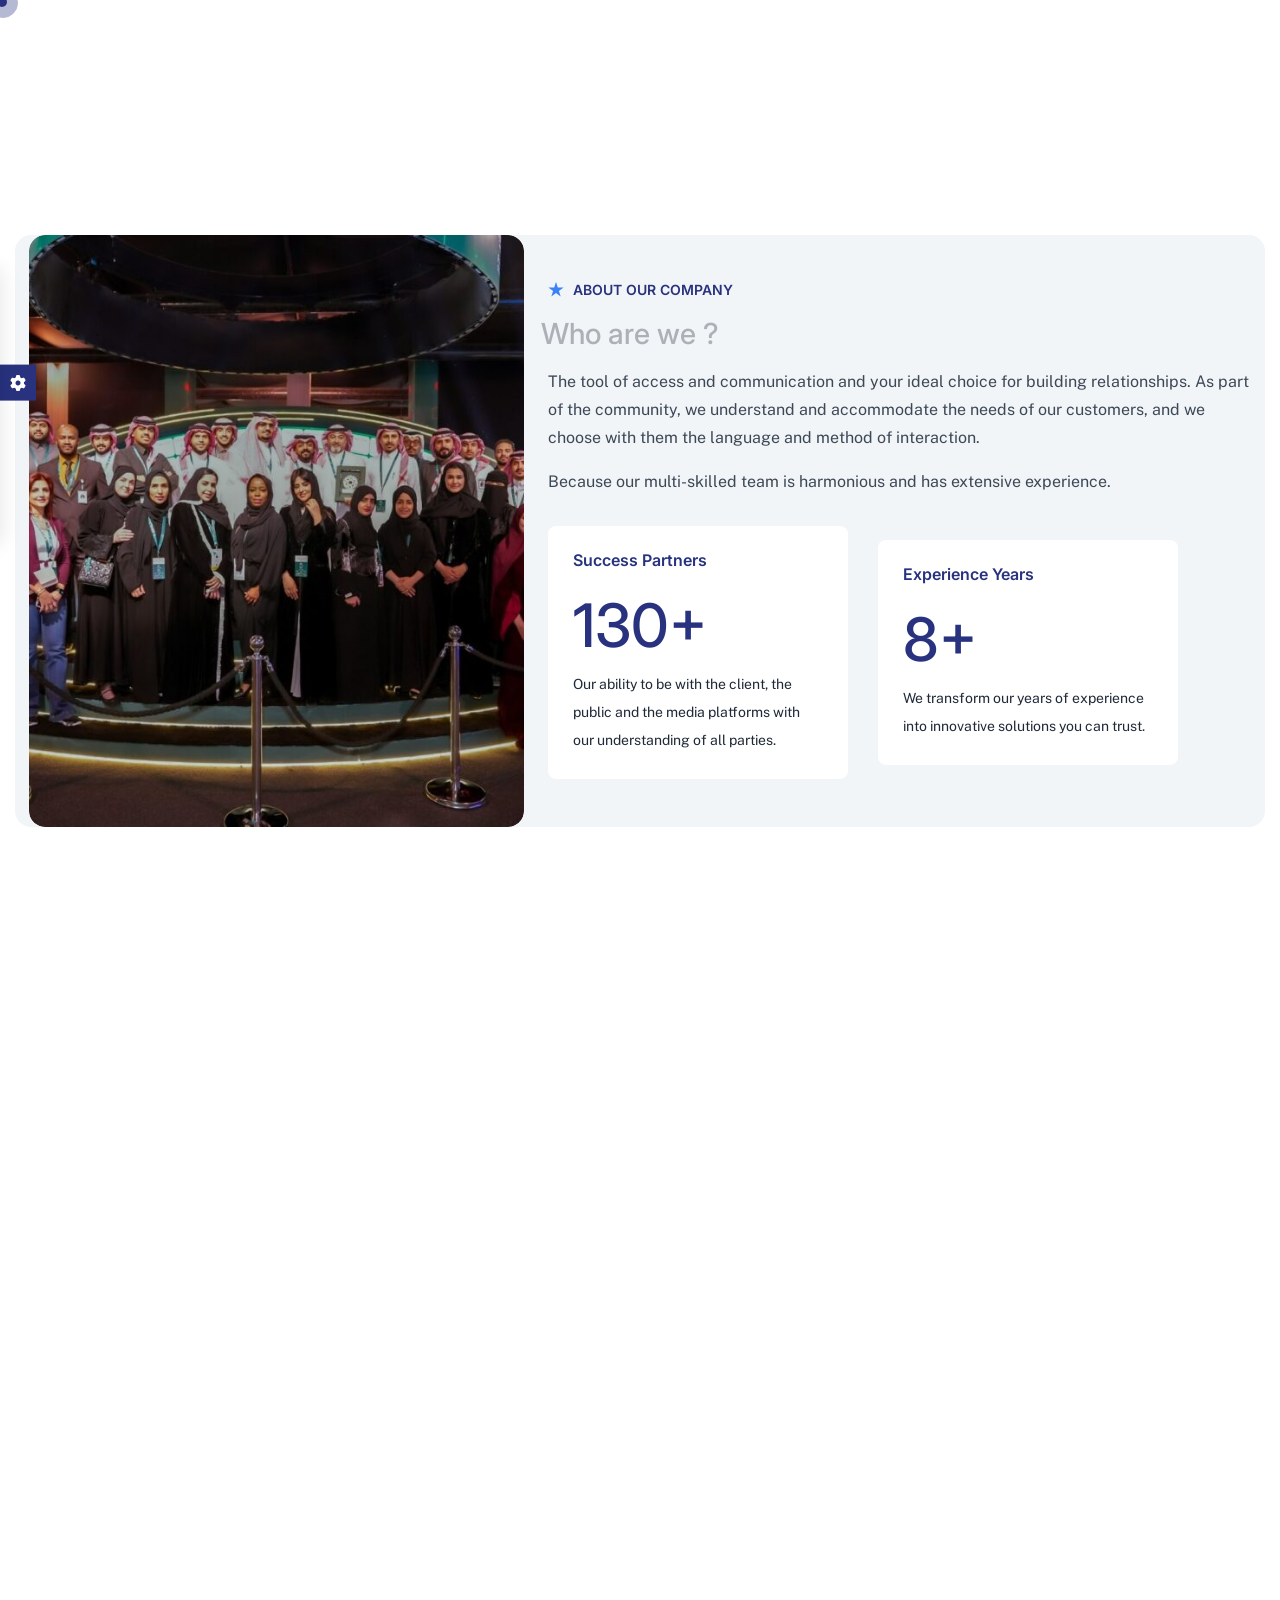
==== commit 8eee3365: "homepage" ====
--- a/website/index.html
+++ b/website/index.html
@@ -81,7 +81,6 @@
             </div>
         </div>
 
-
         <!-- Back To Top Start -->
         <button id="back-top" class="back-to-top">
             <i class="fa-regular fa-arrow-up"></i>
@@ -177,25 +176,26 @@
                             <div class="main-menu">
                                 <nav id="mobile-menu">
                                     <ul>
-                                        <li><a href="index.html">Home</a></li>
-                                        <li><a href="about.html">About Us</a></li>
-                                        <li><a href="services.html">Services</a></li>
-                                        <li><a href="projects.html">Projects</a></li>
-                                        <li><a href="partners.html">Partners</a></li>
-                                        <li><a href="iftar.html">Iftar on us 1447-2026</a></li>
-                                        <li><a href="contact.html">Contact</a></li>
+                                        <li><a href="#banner" class="js-scroll-link">Home</a></li>
+                                        <li><a href="#about" class="js-scroll-link">About Us</a></li>
+                                        <li><a href="#projects" class="js-scroll-link">Projects</a></li>
+                                        <li><a href="#services" class="js-scroll-link">Services</a></li>
+                                        <li><a href="#sponsorships" class="js-scroll-link">Sponsorships</a></li>
+                                        <li><a href="#partners" class="js-scroll-link">Partners</a></li>
+                                        <li><a href="iftar.html" class="js-scroll-link">Iftar 1447-2026</a></li>
+                                        <!-- <li><a href="contact.html" class="js-scroll-link">Contact</a></li> -->
                                     </ul>
                                 </nav>
                             </div>
-                            <a href="#" class="main-header__search search-toggler d-none d-xxl-block">
+                            <!-- <a href="#" class="main-header__search search-toggler d-none d-xxl-block">
                                 <i class="fa-regular fa-magnifying-glass"></i>
-                            </a>
+                            </a> -->
                         </div>
                         <div class="header-right d-flex justify-content-end align-items-center">
                             <a href="#" class="main-header__search search-toggler d-xxl-none">
                                 <i class="fas fa-magnifying-glass"></i>
                             </a>
-                            <a href="tel:+86661233562" class="theme-btn d-none d-xxl-block">
+                            <a href="tel:966114007330" class="theme-btn d-none d-xxl-block">
                                 <div class="btn_inner">
                                     <div class="btn_icon">
                                         <span>
@@ -235,50 +235,17 @@
         <div id="smooth-wrapper">
             <div id="smooth-content">
                 <!-- Hero Section -->
-                <section class="hero-section hero-1 fix">
+                <section id="banner" class="hero-section hero-1 fix">
                     <video autoplay loop muted playsinline width="100%" class="video_bg">
-                        <source src="assets/img/main.mp4" type="video/mp4">
+                        <source src="assets/img/main_1.mp4" type="video/mp4">
                     </video>
                     <div class="brevon-text">
                         <img src="assets/img/logo/short.png" alt="img">
                     </div>
-                    <!-- <div class="light-bg">
-                        <img src="assets/img/home-1/hero/light-bg.png" alt="img">
-                    </div> -->
-                    <!-- <div class="container">
-                        <div class="row g-4 align-items-center">
-                            <div class="col-lg-6">
-                                <div class="hero-content">
-                                    <h6 class="wow fadeInUp">
-                                        <span>new</span>
-                                        Corporate agency on market
-                                    </h6>
-                                    <h1 class="text-anim">
-                                        Innovative Solution For Modern Global <span>Businesses.</span>
-                                    </h1>
-                                    <p class="wow fadeInUp" data-wow-delay=".3s">We provide innovative and reliable
-                                        solutions designed.</p>
-                                    <a href="about.html" class="theme-btn wow fadeInUp" data-wow-delay=".5s">
-                                        <div class="btn_inner">
-                                            <div class="btn_icon">
-                                                <span>
-                                                    <i class="fa-solid fa-arrow-up-right"></i>
-                                                    <i class="fa-solid fa-arrow-up-right"></i>
-                                                </span>
-                                            </div>
-                                            <div class="btn_text">
-                                                <span>Learn more</span>
-                                            </div>
-                                        </div>
-                                    </a>
-                                </div>
-                            </div>
-                        </div>
-                    </div> -->
                 </section>
 
                 <!-- About -->
-                <section class="about-section section-bg">
+                <section id="about" class="about-section section-bg my-5 p-0">
                     <div class="about-wrapper">
                         <div class="row">
                             <div class="col-xl-5">
@@ -286,11 +253,11 @@
                                     <img data-speed=".8" src="assets/img/home/about.jpeg" alt="img">
                                 </div>
                             </div>
-                            <div class="col-xl-7 mt-4 mt-xl-0">
+                            <div class="col-xl-7 mt-4 mt-xl-0 py-5">
                                 <div class="about-content">
                                     <div class="section-title mb-0">
                                         <h6 class="sub-title wow fadeInUp">
-                                            <img src="assets/img/home-1/star.svg" alt="img"> ABOUT OUR COMPANY
+                                            <img src="assets/img/icon/star.svg" alt="img"> ABOUT OUR COMPANY
                                         </h6>
                                         <h2 class="tx-title sec_title  tz-itm-title tz-itm-anim">Who are we ?</h2>
                                         <p class="mt-3 wow fadeInUp" data-wow-delay=".3s">
@@ -324,12 +291,12 @@
                                                 can trust.
                                             </p>
                                         </div>
-                                        <div class="about-vide-bg wow fadeInUp" data-wow-delay=".7s">
+                                        <!-- <div class="about-vide-bg wow fadeInUp" data-wow-delay=".7s">
                                             <img src="assets/img/home/about.jpeg" alt="img">
                                             <a href="" class="video-btn video-popup">
                                                 <i class="fas fa-play"></i>
                                             </a>
-                                        </div>
+                                        </div> -->
                                     </div>
                                 </div>
                             </div>
@@ -342,7 +309,7 @@
                     <div class="container">
                         <div class="section-title text-center">
                             <h6 class="sub-title wow fadeInUp">
-                                <img src="assets/img/home-1/star.svg" alt="img"> REASON FOR CHOSE US
+                                <img src="assets/img/icon/star.svg" alt="img"> REASON FOR CHOOSE US
                             </h6>
                             <h2 class="tx-title sec_title  tz-itm-title tz-itm-anim">
                                 Building smarter solutions <br> <span>each business.</span>
@@ -352,67 +319,47 @@
                             </p>
                         </div>
                         <div class="row advance-wrap">
-                            <div class="col-xl-3 col-lg-4 col-md-6 advance-item">
+                            <div class="col-xl-3 col-lg-4 col-md-6 col-sm-6 advance-item">
                                 <div class="service-card-item">
                                     <div class="icon">
-                                        <img src="assets/img/home-1/icon/icon1.svg" alt="img">
+                                        <i class="fa-light fa-handshake"></i>
                                     </div>
                                     <div class="content">
-                                        <h3>
-                                            Experienced team
-                                        </h3>
-                                        <p>
-                                            We provide innovative an reliable solutions designed help modern businesses
-                                            thrive.
-                                        </p>
-                                    </div>
-                                </div>
-                            </div>
-                            <div class="col-xl-3 col-lg-4 col-md-6 advance-item">
+                                        <h2><span class="count">200</span>+</h2>
+                                        <h4 class="mt-2">Success Partners</h4>
+                                    </div>
+                                </div>
+                            </div>
+                            <div class="col-xl-3 col-lg-4 col-md-6 col-sm-6 advance-item">
                                 <div class="service-card-item">
                                     <div class="icon">
-                                        <img src="assets/img/home-1/icon/icon2.svg" alt="img">
+                                        <i class="fa-light fa-rectangle-history-circle-user"></i>
                                     </div>
                                     <div class="content">
-                                        <h3>
-                                            Digital solutions
-                                        </h3>
-                                        <p>
-                                            We provide innovative an reliable solutions designed help modern businesses
-                                            thrive.
-                                        </p>
-                                    </div>
-                                </div>
-                            </div>
-                            <div class="col-xl-3 col-lg-4 col-md-6 advance-item">
+                                        <h2><span class="count">1200</span>+</h2>
+                                        <h4 class="mt-2">Success Projects</h4>
+                                    </div>
+                                </div>
+                            </div>
+                            <div class="col-xl-3 col-lg-4 col-md-6 col-sm-6 advance-item">
                                 <div class="service-card-item">
                                     <div class="icon">
-                                        <img src="assets/img/home-1/icon/icon3.svg" alt="img">
+                                        <i class="fa-light fa-medal"></i>
                                     </div>
                                     <div class="content">
-                                        <h3>
-                                            Innovative Process
-                                        </h3>
-                                        <p>
-                                            We provide innovative an reliable solutions designed help modern businesses
-                                            thrive.
-                                        </p>
-                                    </div>
-                                </div>
-                            </div>
-                            <div class="col-xl-3 col-lg-4 col-md-6 advance-item">
+                                        <h2><span class="count">12</span>+</h2>
+                                        <h4 class="mt-2">Experience Years</h4>
+                                    </div>
+                                </div>
+                            </div>
+                            <div class="col-xl-3 col-lg-4 col-md-6 col-sm-6 advance-item">
                                 <div class="service-card-item">
                                     <div class="icon">
-                                        <img src="assets/img/home-1/icon/icon4.svg" alt="img">
+                                        <i class="fa-light fa-users-gear"></i>
                                     </div>
                                     <div class="content">
-                                        <h3>
-                                            Dedicated support
-                                        </h3>
-                                        <p>
-                                            We provide innovative an reliable solutions designed help modern businesses
-                                            thrive.
-                                        </p>
+                                        <h2><span class="count">90</span>+</h2>
+                                        <h4 class="mt-2">Specialist and Expert</h4>
                                     </div>
                                 </div>
                             </div>
@@ -420,296 +367,8 @@
                     </div>
                 </section>
 
-                <!-- Marquee Section -->
-                <div class="marquee-section2 style-marque-3">
-                    <div class="marquee style-2 mb-0">
-                        <div class="marquee-group">
-                            <div class="text">
-                                <img src="assets/img/home-1/star2.svg" alt="img">
-                                Growth
-                            </div>
-                            <div class="text">
-                                <img src="assets/img/home-1/star2.svg" alt="img">
-                                MARKETING
-                            </div>
-                            <div class="text">
-                                <img src="assets/img/home-1/star2.svg" alt="img">
-                                Leadership
-                            </div>
-                            <div class="text">
-                                <img src="assets/img/home-1/star2.svg" alt="img">
-                                DIGITAL
-                            </div>
-                        </div>
-                        <div class="marquee-group">
-                            <div class="text">
-                                <img src="assets/img/home-1/star2.svg" alt="img">
-                                Growth
-                            </div>
-                            <div class="text">
-                                <img src="assets/img/home-1/star2.svg" alt="img">
-                                MARKETING
-                            </div>
-                            <div class="text">
-                                <img src="assets/img/home-1/star2.svg" alt="img">
-                                Leadership
-                            </div>
-                            <div class="text">
-                                <img src="assets/img/home-1/star2.svg" alt="img">
-                                DIGITAL
-                            </div>
-                        </div>
-                        <div class="marquee-group">
-                            <div class="text">
-                                <img src="assets/img/home-1/star2.svg" alt="img">
-                                Growth
-                            </div>
-                            <div class="text">
-                                <img src="assets/img/home-1/star2.svg" alt="img">
-                                MARKETING
-                            </div>
-                            <div class="text">
-                                <img src="assets/img/home-1/star2.svg" alt="img">
-                                Leadership
-                            </div>
-                            <div class="text">
-                                <img src="assets/img/home-1/star2.svg" alt="img">
-                                DIGITAL
-                            </div>
-                        </div>
-                        <div class="marquee-group">
-                            <div class="text">
-                                <img src="assets/img/home-1/star2.svg" alt="img">
-                                Growth
-                            </div>
-                            <div class="text">
-                                <img src="assets/img/home-1/star2.svg" alt="img">
-                                MARKETING
-                            </div>
-                            <div class="text">
-                                <img src="assets/img/home-1/star2.svg" alt="img">
-                                Leadership
-                            </div>
-                            <div class="text">
-                                <img src="assets/img/home-1/star2.svg" alt="img">
-                                DIGITAL
-                            </div>
-                        </div>
-                        <div class="marquee-group">
-                            <div class="text">
-                                <img src="assets/img/home-1/star2.svg" alt="img">
-                                Growth
-                            </div>
-                            <div class="text">
-                                <img src="assets/img/home-1/star2.svg" alt="img">
-                                MARKETING
-                            </div>
-                            <div class="text">
-                                <img src="assets/img/home-1/star2.svg" alt="img">
-                                Leadership
-                            </div>
-                            <div class="text">
-                                <img src="assets/img/home-1/star2.svg" alt="img">
-                                DIGITAL
-                            </div>
-                        </div>
-                    </div>
-                </div>
-
-                <!-- Service Section -->
-                <section class="service-section-3 fix section-bg section-padding mb-5">
-                    <div class="container">
-                        <div class="section-title-area align-items-end">
-                            <div class="section-title style-3">
-                                <h6 class="sub-title bg-white wow fadeInUp">
-                                    EXPLORE OUR SERVIES
-                                </h6>
-                                <!-- <h2 class="text-anim">
-                                    Results-Driven For PR <br> and Communication.
-                                </h2> -->
-                                <h2 class="tx-title sec_title  tz-itm-title tz-itm-anim">
-                                    Results-Driven For PR <br> and Communication
-                                </h2>
-                            </div>
-                            <div class="array-button wow fadeInUp" data-wow-delay=".5s">
-                                <button class="array-prev"><i class="fa-solid fa-chevron-left"></i></button>
-                                <button class="array-next"><i class="fa-solid fa-chevron-right"></i></button>
-                            </div>
-                        </div>
-                    </div>
-                    <div class="swiper service-slider-3">
-                        <div class="swiper-wrapper">
-                            <div class="swiper-slide">
-                                <div class="service-box-style-3">
-                                    <div class="icon">
-                                        <img src="assets/img/home-3/icon/icon-1.svg" alt="img">
-                                    </div>
-                                    <div class="content">
-                                        <h3>
-                                            <a href="service-details.html">Managing and writing creative</a>
-                                        </h3>
-                                        <p>
-                                            We are distinguished in “Elaqat” with our experience journalistic and
-                                            creative writing...
-                                        </p>
-                                        <a href="service-details.html" class="link-btn">
-                                            Read more <i class="fa-solid fa-arrow-up-right"></i>
-                                        </a>
-                                    </div>
-                                    <span class="number">01.</span>
-                                </div>
-                            </div>
-                            <div class="swiper-slide">
-                                <div class="service-box-style-3">
-                                    <div class="icon">
-                                        <img src="assets/img/home-3/icon/icon-2.svg" alt="img">
-                                    </div>
-                                    <div class="content">
-                                        <h3>
-                                            <a href="service-details.html">Media training</a>
-                                        </h3>
-                                        <p>
-                                            In Elaqat, we have an integrated team for media training and qualifying, to
-                                            manage the public relations...
-                                        </p>
-                                        <a href="service-details.html" class="link-btn">
-                                            Read more <i class="fa-solid fa-arrow-up-right"></i>
-                                        </a>
-                                    </div>
-                                    <span class="number">02.</span>
-                                </div>
-                            </div>
-                            <div class="swiper-slide">
-                                <div class="service-box-style-3">
-                                    <div class="icon">
-                                        <img src="assets/img/home-3/icon/icon-3.svg" alt="img">
-                                    </div>
-                                    <div class="content">
-                                        <h3>
-                                            <a href="service-details.html">Managing press conferences</a>
-                                        </h3>
-                                        <p>
-                                            Our team has sufficient experience to organize, plan and implement media
-                                            conferences...
-                                        </p>
-                                        <a href="service-details.html" class="link-btn">
-                                            Read more <i class="fa-solid fa-arrow-up-right"></i>
-                                        </a>
-                                    </div>
-                                    <span class="number">03.</span>
-                                </div>
-                            </div>
-                            <div class="swiper-slide">
-                                <div class="service-box-style-3">
-                                    <div class="icon">
-                                        <img src="assets/img/home-3/icon/icon-4.svg" alt="img">
-                                    </div>
-                                    <div class="content">
-                                        <h3>
-                                            <a href="service-details.html">Media Relations Management</a>
-                                        </h3>
-                                        <p>
-                                            Our team of experts works in an organized way to promote and reflect the
-                                            positive image of the organization...
-                                        </p>
-                                        <a href="service-details.html" class="link-btn">
-                                            Read more <i class="fa-solid fa-arrow-up-right"></i>
-                                        </a>
-                                    </div>
-                                    <span class="number">04.</span>
-                                </div>
-                            </div>
-                            <div class="swiper-slide">
-                                <div class="service-box-style-3">
-                                    <div class="icon">
-                                        <img src="assets/img/home-3/icon/icon-5.svg" alt="img">
-                                    </div>
-                                    <div class="content">
-                                        <h3>
-                                            <a href="service-details.html">Strategic planning for public relations</a>
-                                        </h3>
-                                        <p>
-                                            We have the experience and long-term planning, and we provide everything
-                                            that achieves effective...
-                                        </p>
-                                        <a href="service-details.html" class="link-btn">
-                                            Read more <i class="fa-solid fa-arrow-up-right"></i>
-                                        </a>
-                                    </div>
-                                    <span class="number">05.</span>
-                                </div>
-                            </div>
-                            <div class="swiper-slide">
-                                <div class="service-box-style-3">
-                                    <div class="icon">
-                                        <img src="assets/img/home-3/icon/icon-5.svg" alt="img">
-                                    </div>
-                                    <div class="content">
-                                        <h3>
-                                            <a href="service-details.html">Media monitoring and documentation</a>
-                                        </h3>
-                                        <p>
-                                            We have an integrated team to monitor all news and information related to
-                                            the occasion or the organization...
-                                        </p>
-                                        <a href="service-details.html" class="link-btn">
-                                            Read more <i class="fa-solid fa-arrow-up-right"></i>
-                                        </a>
-                                    </div>
-                                    <span class="number">06.</span>
-                                </div>
-                            </div>
-                            <div class="swiper-slide">
-                                <div class="service-box-style-3">
-                                    <div class="icon">
-                                        <img src="assets/img/home-3/icon/icon-5.svg" alt="img">
-                                    </div>
-                                    <div class="content">
-                                        <h3>
-                                            <a href="service-details.html">Media crisis management</a>
-                                        </h3>
-                                        <p>
-                                            We have a comprehensive briefing on the pillars of the media and
-                                            communication process...
-                                        </p>
-                                        <a href="service-details.html" class="link-btn">
-                                            Read more <i class="fa-solid fa-arrow-up-right"></i>
-                                        </a>
-                                    </div>
-                                    <span class="number">07.</span>
-                                </div>
-                            </div>
-                            <div class="swiper-slide">
-                                <div class="service-box-style-3">
-                                    <div class="icon">
-                                        <img src="assets/img/home-3/icon/icon-5.svg" alt="img">
-                                    </div>
-                                    <div class="content">
-                                        <h3>
-                                            <a href="service-details.html">Media campaign management</a>
-                                        </h3>
-                                        <p>
-                                            We work to prepare and manage media campaigns in a professional
-                                            way, so that we put your organization...
-                                        </p>
-                                        <a href="service-details.html" class="link-btn">
-                                            Read more <i class="fa-solid fa-arrow-up-right"></i>
-                                        </a>
-                                    </div>
-                                    <span class="number">08.</span>
-                                </div>
-                            </div>
-
-
-                        </div>
-                        <div class="swiper-dot text-center mt-5 pt-4">
-                            <div class="dot"></div>
-                        </div>
-                    </div>
-                </section>
-
                 <!-- Project Section Start -->
-                <section class="project-section tp-project-5-2-area fix section-padding section-bg-2">
+                <section id="projects" class="project-section tp-project-5-2-area fix section-padding section-bg-2">
                     <div class="marquee-section">
                         <div class="marquee tp-project-5-2-title">
                             <div class="marquee-group">
@@ -863,17 +522,334 @@
                     </div>
                 </section>
 
-                <!-- Project Section Start -->
-                <section class="project-section-3 fix tp-panel-pin-area section-padding section-bg approach-area mt-5">
+                <!-- Service Section -->
+                <section id="services" class="service-section-3 fix section-bg section-padding">
+                    <div class="container">
+                        <div class="section-title-area align-items-end">
+                            <div class="section-title style-3">
+                                <h6 class="sub-title bg-white wow fadeInUp">
+                                    EXPLORE OUR SERVIES
+                                </h6>
+                                <h2 class="tx-title sec_title  tz-itm-title tz-itm-anim">
+                                    Results-Driven For PR <br> and Communication
+                                </h2>
+                            </div>
+                            <div class="array-button wow fadeInUp" data-wow-delay=".5s">
+                                <button class="array-prev"><i class="fa-solid fa-chevron-left"></i></button>
+                                <button class="array-next"><i class="fa-solid fa-chevron-right"></i></button>
+                            </div>
+                        </div>
+                    </div>
+                    <div class="swiper service-slider-3">
+                        <div class="swiper-wrapper">
+                            <div class="swiper-slide">
+                                <div class="service-box-style-3">
+                                    <div class="icon">
+                                        <img src="assets/img/icon/icon-1.svg" alt="img">
+                                    </div>
+                                    <div class="content">
+                                        <h3>
+                                            <a href="service-details.html">Managing public and media appearances</a>
+                                        </h3>
+                                        <p>
+                                            In Elaqat, we influence through communication messages. We influence
+                                            opinions and behaviors through managing public and media appearances.
+                                        </p>
+                                        <a href="service-details.html" class="link-btn">
+                                            Read more <i class="fa-solid fa-arrow-up-right"></i>
+                                        </a>
+                                    </div>
+                                    <span class="number">01.</span>
+                                </div>
+                            </div>
+                            <div class="swiper-slide">
+                                <div class="service-box-style-3">
+                                    <div class="icon">
+                                        <img src="assets/img/icon/icon-2.svg" alt="img">
+                                    </div>
+                                    <div class="content">
+                                        <h3>
+                                            <a href="service-details.html">Managing and writing creative and
+                                                journalistic content</a>
+                                        </h3>
+                                        <p>
+                                            We are distinguished in “Elaqat” with our experience journalistic and
+                                            creative writing. We also offer visual audible contents in all fields.
+                                        </p>
+                                        <a href="service-details.html" class="link-btn">
+                                            Read more <i class="fa-solid fa-arrow-up-right"></i>
+                                        </a>
+                                    </div>
+                                    <span class="number">02.</span>
+                                </div>
+                            </div>
+                            <div class="swiper-slide">
+                                <div class="service-box-style-3">
+                                    <div class="icon">
+                                        <img src="assets/img/icon/icon-3.svg" alt="img">
+                                    </div>
+                                    <div class="content">
+                                        <h3>
+                                            <a href="service-details.html">Media training</a>
+                                        </h3>
+                                        <p>
+                                            In Elaqat, we have an integrated team for media training and qualifying, to
+                                            manage the public relations, media and communication departments in various
+                                            agencies, as well as qualifying personalities for media appearances.
+                                        </p>
+                                        <a href="service-details.html" class="link-btn">
+                                            Read more <i class="fa-solid fa-arrow-up-right"></i>
+                                        </a>
+                                    </div>
+                                    <span class="number">03.</span>
+                                </div>
+                            </div>
+                            <div class="swiper-slide">
+                                <div class="service-box-style-3">
+                                    <div class="icon">
+                                        <img src="assets/img/icon/icon-4.svg" alt="img">
+                                    </div>
+                                    <div class="content">
+                                        <h3>
+                                            <a href="service-details.html">Managing press conferences</a>
+                                        </h3>
+                                        <p>
+                                            Our team has sufficient experience to organize, plan and implement media
+                                            conferences, while considering all government procedures.
+                                        </p>
+                                        <a href="service-details.html" class="link-btn">
+                                            Read more <i class="fa-solid fa-arrow-up-right"></i>
+                                        </a>
+                                    </div>
+                                    <span class="number">04.</span>
+                                </div>
+                            </div>
+                            <div class="swiper-slide">
+                                <div class="service-box-style-3">
+                                    <div class="icon">
+                                        <img src="assets/img/icon/icon-5.svg" alt="img">
+                                    </div>
+                                    <div class="content">
+                                        <h3>
+                                            <a href="service-details.html">Media Relations Management</a>
+                                        </h3>
+                                        <p>
+                                            Our team of experts works in an organized way to promote and reflect the
+                                            positive image of the organization, as we connect it with the local and
+                                            international communities.
+                                        </p>
+                                        <a href="service-details.html" class="link-btn">
+                                            Read more <i class="fa-solid fa-arrow-up-right"></i>
+                                        </a>
+                                    </div>
+                                    <span class="number">05.</span>
+                                </div>
+                            </div>
+                            <div class="swiper-slide">
+                                <div class="service-box-style-3">
+                                    <div class="icon">
+                                        <img src="assets/img/icon/icon-5.svg" alt="img">
+                                    </div>
+                                    <div class="content">
+                                        <h3>
+                                            <a href="service-details.html">Strategic planning for public relations</a>
+                                        </h3>
+                                        <p>
+                                            We have the experience and long-term planning, and we provide everything
+                                            that achieves effective communication between the organization and society.
+                                            Moreover, we have the experience that qualifies us to crystallize news and
+                                            intellectual construction and benefit from it.
+                                        </p>
+                                        <a href="service-details.html" class="link-btn">
+                                            Read more <i class="fa-solid fa-arrow-up-right"></i>
+                                        </a>
+                                    </div>
+                                    <span class="number">06.</span>
+                                </div>
+                            </div>
+                            <div class="swiper-slide">
+                                <div class="service-box-style-3">
+                                    <div class="icon">
+                                        <img src="assets/img/icon/icon-5.svg" alt="img">
+                                    </div>
+                                    <div class="content">
+                                        <h3>
+                                            <a href="service-details.html">Media monitoring and documentation</a>
+                                        </h3>
+                                        <p>
+                                            We have an integrated team to monitor all news and information related to
+                                            the occasion or the organization. We also show you what customers are saying
+                                            about your brand, which is done through technology, which is supported by
+                                            artificial intelligence.
+                                        </p>
+                                        <a href="service-details.html" class="link-btn">
+                                            Read more <i class="fa-solid fa-arrow-up-right"></i>
+                                        </a>
+                                    </div>
+                                    <span class="number">07.</span>
+                                </div>
+                            </div>
+                            <div class="swiper-slide">
+                                <div class="service-box-style-3">
+                                    <div class="icon">
+                                        <img src="assets/img/icon/icon-5.svg" alt="img">
+                                    </div>
+                                    <div class="content">
+                                        <h3>
+                                            <a href="service-details.html">Media crisis management</a>
+                                        </h3>
+                                        <p>
+                                            We have a comprehensive briefing on the pillars of the media and
+                                            communication process. We also develop media strategies to confront crises,
+                                            know the appropriate media tools for each crisis, and develop diagnostic and
+                                            analytical skills for crises of all kinds and strategies to contain them. In
+                                            addition, we know the pressure points and the strengths, and we draw up
+                                            media policies to confront crisis and emergencies.
+                                        </p>
+                                        <a href="service-details.html" class="link-btn">
+                                            Read more <i class="fa-solid fa-arrow-up-right"></i>
+                                        </a>
+                                    </div>
+                                    <span class="number">08.</span>
+                                </div>
+                            </div>
+                            <div class="swiper-slide">
+                                <div class="service-box-style-3">
+                                    <div class="icon">
+                                        <img src="assets/img/icon/icon-5.svg" alt="img">
+                                    </div>
+                                    <div class="content">
+                                        <h3>
+                                            <a href="service-details.html">Media campaign management</a>
+                                        </h3>
+                                        <p>
+                                            We work in “Elaqat” to prepare and manage media campaigns in a professional
+                                            way, so that we put your organization in the forefront and the world hears
+                                            about you.
+                                        </p>
+                                        <a href="service-details.html" class="link-btn">
+                                            Read more <i class="fa-solid fa-arrow-up-right"></i>
+                                        </a>
+                                    </div>
+                                    <span class="number">09.</span>
+                                </div>
+                            </div>
+                            
+                        </div>
+                        <div class="swiper-dot text-center mt-5 pt-4">
+                            <div class="dot"></div>
+                        </div>
+                    </div>
+                </section>
+
+                <!-- Marquee Section -->
+                <div class="marquee-section2 style-marque-3">
+                    <div class="marquee style-2 mb-0">
+                        <div class="marquee-group">
+                            <div class="text">
+                                <img src="assets/img/icon/star2.svg" alt="img">
+                                Growth
+                            </div>
+                            <div class="text">
+                                <img src="assets/img/icon/star2.svg" alt="img">
+                                MARKETING
+                            </div>
+                            <div class="text">
+                                <img src="assets/img/icon/star2.svg" alt="img">
+                                Leadership
+                            </div>
+                            <div class="text">
+                                <img src="assets/img/icon/star2.svg" alt="img">
+                                DIGITAL
+                            </div>
+                        </div>
+                        <div class="marquee-group">
+                            <div class="text">
+                                <img src="assets/img/icon/star2.svg" alt="img">
+                                Growth
+                            </div>
+                            <div class="text">
+                                <img src="assets/img/icon/star2.svg" alt="img">
+                                MARKETING
+                            </div>
+                            <div class="text">
+                                <img src="assets/img/icon/star2.svg" alt="img">
+                                Leadership
+                            </div>
+                            <div class="text">
+                                <img src="assets/img/icon/star2.svg" alt="img">
+                                DIGITAL
+                            </div>
+                        </div>
+                        <div class="marquee-group">
+                            <div class="text">
+                                <img src="assets/img/icon/star2.svg" alt="img">
+                                Growth
+                            </div>
+                            <div class="text">
+                                <img src="assets/img/icon/star2.svg" alt="img">
+                                MARKETING
+                            </div>
+                            <div class="text">
+                                <img src="assets/img/icon/star2.svg" alt="img">
+                                Leadership
+                            </div>
+                            <div class="text">
+                                <img src="assets/img/icon/star2.svg" alt="img">
+                                DIGITAL
+                            </div>
+                        </div>
+                        <div class="marquee-group">
+                            <div class="text">
+                                <img src="assets/img/icon/star2.svg" alt="img">
+                                Growth
+                            </div>
+                            <div class="text">
+                                <img src="assets/img/icon/star2.svg" alt="img">
+                                MARKETING
+                            </div>
+                            <div class="text">
+                                <img src="assets/img/icon/star2.svg" alt="img">
+                                Leadership
+                            </div>
+                            <div class="text">
+                                <img src="assets/img/icon/star2.svg" alt="img">
+                                DIGITAL
+                            </div>
+                        </div>
+                        <div class="marquee-group">
+                            <div class="text">
+                                <img src="assets/img/icon/star2.svg" alt="img">
+                                Growth
+                            </div>
+                            <div class="text">
+                                <img src="assets/img/icon/star2.svg" alt="img">
+                                MARKETING
+                            </div>
+                            <div class="text">
+                                <img src="assets/img/icon/star2.svg" alt="img">
+                                Leadership
+                            </div>
+                            <div class="text">
+                                <img src="assets/img/icon/star2.svg" alt="img">
+                                DIGITAL
+                            </div>
+                        </div>
+                    </div>
+                </div>
+
+                <!-- partnerships Section Start -->
+                <section id="Sponsorships"
+                    class="project-section-3 fix tp-panel-pin-area section-padding section-bg approach-area">
                     <div class="line-shape">
-                        <img src="assets/img/home-3/project/line-shape.png" alt="img">
+                        <img src="assets/img/bg/line-shape.png" alt="img">
                     </div>
                     <div class="container">
                         <div class="project-wrapper-3">
                             <div class="row g-4">
                                 <div class="col-lg-5">
                                     <div class="section-title style-3 mb-0 tp-panel-pin">
-                                        <h6 class="sub-title bg-white wow fadeInUp"> EXPLORE PORTFOLIO </h6>
+                                        <h6 class="sub-title bg-white wow fadeInUp"> EXPLORE PARTNERSHIPS </h6>
                                         <h2 class="text-anim">
                                             Community partnerships and sponsorships
                                         </h2>
@@ -958,300 +934,250 @@
                     </div>
                 </section>
 
-               
-                <!-- Marquee Section Start -->
-                <!-- <div class="marquee-section2">
-                    <div class="marquee style-2 mb-0">
-                        <div class="marquee-group">
-                            <div class="text">
-                                <img src="assets/img/home-1/star2.svg" alt="img">
-                                Growth
-                            </div>
-                            <div class="text">
-                                <img src="assets/img/home-1/star2.svg" alt="img">
-                                Success
-                            </div>
-                            <div class="text">
-                                <img src="assets/img/home-1/star2.svg" alt="img">
-                                Leadership
-                            </div>
-                            <div class="text">
-                                <img src="assets/img/home-1/star2.svg" alt="img">
-                                Trust
-                            </div>
-                        </div>
-                        <div class="marquee-group">
-                            <div class="text">
-                                <img src="assets/img/home-1/star2.svg" alt="img">
-                                Growth
-                            </div>
-                            <div class="text">
-                                <img src="assets/img/home-1/star2.svg" alt="img">
-                                Success
-                            </div>
-                            <div class="text">
-                                <img src="assets/img/home-1/star2.svg" alt="img">
-                                Leadership
-                            </div>
-                            <div class="text">
-                                <img src="assets/img/home-1/star2.svg" alt="img">
-                                Trust
-                            </div>
-                        </div>
-                        <div class="marquee-group">
-                            <div class="text">
-                                <img src="assets/img/home-1/star2.svg" alt="img">
-                                Growth
-                            </div>
-                            <div class="text">
-                                <img src="assets/img/home-1/star2.svg" alt="img">
-                                Success
-                            </div>
-                            <div class="text">
-                                <img src="assets/img/home-1/star2.svg" alt="img">
-                                Leadership
-                            </div>
-                            <div class="text">
-                                <img src="assets/img/home-1/star2.svg" alt="img">
-                                Trust
-                            </div>
-                        </div>
-                        <div class="marquee-group">
-                            <div class="text">
-                                <img src="assets/img/home-1/star2.svg" alt="img">
-                                Growth
-                            </div>
-                            <div class="text">
-                                <img src="assets/img/home-1/star2.svg" alt="img">
-                                Success
-                            </div>
-                            <div class="text">
-                                <img src="assets/img/home-1/star2.svg" alt="img">
-                                Leadership
-                            </div>
-                            <div class="text">
-                                <img src="assets/img/home-1/star2.svg" alt="img">
-                                Trust
-                            </div>
-                        </div>
-                        <div class="marquee-group">
-                            <div class="text">
-                                <img src="assets/img/home-1/star2.svg" alt="img">
-                                Growth
-                            </div>
-                            <div class="text">
-                                <img src="assets/img/home-1/star2.svg" alt="img">
-                                Success
-                            </div>
-                            <div class="text">
-                                <img src="assets/img/home-1/star2.svg" alt="img">
-                                Leadership
-                            </div>
-                            <div class="text">
-                                <img src="assets/img/home-1/star2.svg" alt="img">
-                                Trust
-                            </div>
-                        </div>
-                    </div>
-                </div> -->
-
-                <!-- News Section Start -->
-                <!-- <section class="news-section section-padding">
-                    <div class="container">
-                        <div class="section-title text-center">
-                            <h6 class="sub-title wow fadeInUp">
-                                <img src="assets/img/home-1/star.svg" alt="img"> Trends. Tips. Advice.
-                            </h6>
-                            <h2 class="tx-title sec_title  tz-itm-title tz-itm-anim">
-                                Our Strategies For Smarter <br> <span>Business Decisions.</span>
-                            </h2>
-                        </div>
-                        <div class="row">
-                            <div class="col-xl-4 col-lg-6 col-md-6 wow fadeInUp" data-wow-delay=".3s">
-                                <div class="news-box-items">
-                                    <div class="thumb">
-                                        <img src="assets/img/home-1/news/news-01.jpg" alt="img">
-                                        <img src="assets/img/home-1/news/news-01.jpg" alt="img">
-                                    </div>
-                                    <div class="content">
-                                        <ul>
-                                            <li>
-                                                <a href="news.html">Corporate</a>
-                                            </li>
-                                            <li>
-                                                <span>23 nov, 2025</span>
-                                            </li>
-                                        </ul>
-                                        <h3>
-                                            <a href="news-details.html">How building stronger client for relationships
-                                                success.</a>
-                                        </h3>
-                                        <div class="news-bottom">
-                                            <a href="news-details.html" class="link-btn">
-                                                <span class="content-wrap">
-                                                    <span class="default-content">
-                                                        <i class="fa-solid fa-arrow-up-right"></i>
-                                                        <span>Read more</span>
-                                                    </span>
-                                                    <span class="hover-content">
-                                                        <i class="fa-solid fa-arrow-up-right"></i>
-                                                        <span>Read more</span>
-                                                    </span>
-                                                </span>
-                                            </a>
-                                            <p>2 Comments</p>
-                                        </div>
-                                    </div>
-                                </div>
-                            </div>
-                            <div class="col-xl-4 col-lg-6 col-md-6 wow fadeInUp" data-wow-delay=".5s">
-                                <div class="news-box-items">
-                                    <div class="thumb">
-                                        <img src="assets/img/home-1/news/news-02.jpg" alt="img">
-                                        <img src="assets/img/home-1/news/news-02.jpg" alt="img">
-                                    </div>
-                                    <div class="content">
-                                        <ul>
-                                            <li>
-                                                <a href="news.html">Corporate</a>
-                                            </li>
-                                            <li>
-                                                <span>23 nov, 2025</span>
-                                            </li>
-                                        </ul>
-                                        <h3>
-                                            <a href="news-details.html">Tips for many successful project delivery
-                                                management.</a>
-                                        </h3>
-                                        <div class="news-bottom">
-                                            <a href="news-details.html" class="link-btn">
-                                                <span class="content-wrap">
-                                                    <span class="default-content">
-                                                        <i class="fa-solid fa-arrow-up-right"></i>
-                                                        <span>Read more</span>
-                                                    </span>
-                                                    <span class="hover-content">
-                                                        <i class="fa-solid fa-arrow-up-right"></i>
-                                                        <span>Read more</span>
-                                                    </span>
-                                                </span>
-                                            </a>
-                                            <p>2 Comments</p>
-                                        </div>
-                                    </div>
-                                </div>
-                            </div>
-                            <div class="col-xl-4 col-lg-6 col-md-6 wow fadeInUp" data-wow-delay=".7s">
-                                <div class="news-box-items">
-                                    <div class="thumb">
-                                        <img src="assets/img/home-1/news/news-03.jpg" alt="img">
-                                        <img src="assets/img/home-1/news/news-03.jpg" alt="img">
-                                    </div>
-                                    <div class="content">
-                                        <ul>
-                                            <li>
-                                                <a href="news.html">Corporate</a>
-                                            </li>
-                                            <li>
-                                                <span>23 nov, 2025</span>
-                                            </li>
-                                        </ul>
-                                        <h3>
-                                            <a href="news-details.html">Digital transformation trends in corporate
-                                                environments</a>
-                                        </h3>
-                                        <div class="news-bottom">
-                                            <a href="news-details.html" class="link-btn">
-                                                <span class="content-wrap">
-                                                    <span class="default-content">
-                                                        <i class="fa-solid fa-arrow-up-right"></i>
-                                                        <span>Read more</span>
-                                                    </span>
-                                                    <span class="hover-content">
-                                                        <i class="fa-solid fa-arrow-up-right"></i>
-                                                        <span>Read more</span>
-                                                    </span>
-                                                </span>
-                                            </a>
-                                            <p>2 Comments</p>
-                                        </div>
-                                    </div>
-                                </div>
-                            </div>
-                        </div>
-                    </div>
-                </section> -->
                 <!-- Brand Section Start -->
-                <div class="brand-section section-padding">
+                <div id="partners" class="brand-section section-padding mt-0">
                     <div class="swiper brand-slider">
                         <div class="swiper-wrapper">
                             <div class="swiper-slide">
                                 <div class="brand-box-1">
                                     <span class="brand-img-1">
-                                        <img src="assets/img/home-1/brand/brand-1.png" alt="img">
-                                    </span>
-                                    <span class="brand-img-1">
-                                        <img src="assets/img/home-1/brand/brand-1.png" alt="img">
-                                    </span>
-                                </div>
-                            </div>
-                            <div class="swiper-slide">
-                                <div class="brand-box-1">
-                                    <span class="brand-img-1">
-                                        <img src="assets/img/home-1/brand/brand-2.png" alt="img">
-                                    </span>
-                                    <span class="brand-img-1">
-                                        <img src="assets/img/home-1/brand/brand-2.png" alt="img">
-                                    </span>
-                                </div>
-                            </div>
-                            <div class="swiper-slide">
-                                <div class="brand-box-1">
-                                    <span class="brand-img-1">
-                                        <img src="assets/img/home-1/brand/brand-3.png" alt="img">
-                                    </span>
-                                    <span class="brand-img-1">
-                                        <img src="assets/img/home-1/brand/brand-3.png" alt="img">
-                                    </span>
-                                </div>
-                            </div>
-                            <div class="swiper-slide">
-                                <div class="brand-box-1">
-                                    <span class="brand-img-1">
-                                        <img src="assets/img/home-1/brand/brand-4.png" alt="img">
-                                    </span>
-                                    <span class="brand-img-1">
-                                        <img src="assets/img/home-1/brand/brand-4.png" alt="img">
-                                    </span>
-                                </div>
-                            </div>
-                            <div class="swiper-slide">
-                                <div class="brand-box-1">
-                                    <span class="brand-img-1">
-                                        <img src="assets/img/home-1/brand/brand-5.png" alt="img">
-                                    </span>
-                                    <span class="brand-img-1">
-                                        <img src="assets/img/home-1/brand/brand-5.png" alt="img">
-                                    </span>
-                                </div>
-                            </div>
-                            <div class="swiper-slide">
-                                <div class="brand-box-1">
-                                    <span class="brand-img-1">
-                                        <img src="assets/img/home-1/brand/brand-6.png" alt="img">
-                                    </span>
-                                    <span class="brand-img-1">
-                                        <img src="assets/img/home-1/brand/brand-6.png" alt="img">
-                                    </span>
-                                </div>
-                            </div>
+                                        <img src="assets/img/brand/insurance.png" alt="img">
+                                    </span>
+                                    <span class="brand-img-1">
+                                        <img src="assets/img/brand/insurance.png" alt="img">
+                                    </span>
+                                </div>
+                            </div>
+                            
+                            <div class="swiper-slide">
+                                <div class="brand-box-1">
+                                    <span class="brand-img-1">
+                                        <img src="assets/img/brand/الاتحاد-السعودي-للدراجات.png" alt="img">
+                                    </span>
+                                    <span class="brand-img-1">
+                                        <img src="assets/img/brand/الاتحاد-السعودي-للدراجات.png" alt="img">
+                                    </span>
+                                </div>
+                            </div>
+                            <div class="swiper-slide">
+                                <div class="brand-box-1">
+                                    <span class="brand-img-1">
+                                        <img src="assets/img/brand/الشركة-الالكترونيه-الحديثة.png" alt="img">
+                                    </span>
+                                    <span class="brand-img-1">
+                                        <img src="assets/img/brand/الشركة-الالكترونيه-الحديثة.png" alt="img">
+                                    </span>
+                                </div>
+                            </div>
+                            <div class="swiper-slide">
+                                <div class="brand-box-1">
+                                    <span class="brand-img-1">
+                                        <img src="assets/img/brand/الشركة-السعودية-للكهرباء.png" alt="img">
+                                    </span>
+                                    <span class="brand-img-1">
+                                        <img src="assets/img/brand/الشركة-السعودية-للكهرباء.png" alt="img">
+                                    </span>
+                                </div>
+                            </div>
+                            <div class="swiper-slide">
+                                <div class="brand-box-1">
+                                    <span class="brand-img-1">
+                                        <img src="assets/img/brand/الشركة-العربية-للاعلان-والخدمات-العامة.png" alt="img">
+                                    </span>
+                                    <span class="brand-img-1">
+                                        <img src="assets/img/brand/الشركة-العربية-للاعلان-والخدمات-العامة.png" alt="img">
+                                    </span>
+                                </div>
+                            </div>
+
+                            <div class="swiper-slide">
+                                <div class="brand-box-1">
+                                    <span class="brand-img-1">
+                                        <img src="assets/img/brand/الشركة-الوطنية-للتنمية-الزراعية.png" alt="img">
+                                    </span>
+                                    <span class="brand-img-1">
+                                        <img src="assets/img/brand/الشركة-الوطنية-للتنمية-الزراعية.png" alt="img">
+                                    </span>
+                                </div>
+                            </div>
+                            <div class="swiper-slide">
+                                <div class="brand-box-1">
+                                    <span class="brand-img-1">
+                                        <img src="assets/img/brand/المركز-الوطني-للتخصص.png" alt="img">
+                                    </span>
+                                    <span class="brand-img-1">
+                                        <img src="assets/img/brand/المركز-الوطني-للتخصص.png" alt="img">
+                                    </span>
+                                </div>
+                            </div>
+                            <div class="swiper-slide">
+                                <div class="brand-box-1">
+                                    <span class="brand-img-1">
+                                        <img src="assets/img/brand/المركز-الوطني-للفعاليات.png" alt="img">
+                                    </span>
+                                    <span class="brand-img-1">
+                                        <img src="assets/img/brand/المركز-الوطني-للفعاليات.png" alt="img">
+                                    </span>
+                                </div>
+                            </div>
+                            <div class="swiper-slide">
+                                <div class="brand-box-1">
+                                    <span class="brand-img-1">
+                                        <img src="assets/img/brand/بينش-مارك.png" alt="img">
+                                    </span>
+                                    <span class="brand-img-1">
+                                        <img src="assets/img/brand/بينش-مارك.png" alt="img">
+                                    </span>
+                                </div>
+                            </div>
+                            <div class="swiper-slide">
+                                <div class="brand-box-1">
+                                    <span class="brand-img-1">
+                                        <img src="assets/img/brand/جامعة-الملك-عبدالله-للعلوم-والتقنية.png" alt="img">
+                                    </span>
+                                    <span class="brand-img-1">
+                                        <img src="assets/img/brand/جامعة-الملك-عبدالله-للعلوم-والتقنية.png" alt="img">
+                                    </span>
+                                </div>
+                            </div>
+                            <div class="swiper-slide">
+                                <div class="brand-box-1">
+                                    <span class="brand-img-1">
+                                        <img src="assets/img/brand/جرير.png" alt="img">
+                                    </span>
+                                    <span class="brand-img-1">
+                                        <img src="assets/img/brand/جرير.png" alt="img">
+                                    </span>
+                                </div>
+                            </div>
+                            <div class="swiper-slide">
+                                <div class="brand-box-1">
+                                    <span class="brand-img-1">
+                                        <img src="assets/img/brand/ستديو-نقلة.png" alt="img">
+                                    </span>
+                                    <span class="brand-img-1">
+                                        <img src="assets/img/brand/ستديو-نقلة.png" alt="img">
+                                    </span>
+                                </div>
+                            </div>
+                            <div class="swiper-slide">
+                                <div class="brand-box-1">
+                                    <span class="brand-img-1">
+                                        <img src="assets/img/brand/شركة-الاتجاه-الرقمي-للتطوير-والاستثمار-التجاري.png" alt="img">
+                                    </span>
+                                    <span class="brand-img-1">
+                                        <img src="assets/img/brand/شركة-الاتجاه-الرقمي-للتطوير-والاستثمار-التجاري.png" alt="img">
+                                    </span>
+                                </div>
+                            </div>
+                            <div class="swiper-slide">
+                                <div class="brand-box-1">
+                                    <span class="brand-img-1">
+                                        <img src="assets/img/brand/شركة-التعاونية.png" alt="img">
+                                    </span>
+                                    <span class="brand-img-1">
+                                        <img src="assets/img/brand/شركة-التعاونية.png" alt="img">
+                                    </span>
+                                </div>
+                            </div>
+                            <div class="swiper-slide">
+                                <div class="brand-box-1">
+                                    <span class="brand-img-1">
+                                        <img src="assets/img/brand/شركة-أمنية.png" alt="img">
+                                    </span>
+                                    <span class="brand-img-1">
+                                        <img src="assets/img/brand/شركة-أمنية.png" alt="img">
+                                    </span>
+                                </div>
+                            </div>
+                            <div class="swiper-slide">
+                                <div class="brand-box-1">
+                                    <span class="brand-img-1">
+                                        <img src="assets/img/brand/شركة-إيلاف-للفنادق-المحدوده.png" alt="img">
+                                    </span>
+                                    <span class="brand-img-1">
+                                        <img src="assets/img/brand/شركة-إيلاف-للفنادق-المحدوده.png" alt="img">
+                                    </span>
+                                </div>
+                            </div>
+                            <div class="swiper-slide">
+                                <div class="brand-box-1">
+                                    <span class="brand-img-1">
+                                        <img src="assets/img/brand/شركة-بصمات-للدعايا-والاعلان.png" alt="img">
+                                    </span>
+                                    <span class="brand-img-1">
+                                        <img src="assets/img/brand/شركة-بصمات-للدعايا-والاعلان.png" alt="img">
+                                    </span>
+                                </div>
+                            </div>
+                            <div class="swiper-slide">
+                                <div class="brand-box-1">
+                                    <span class="brand-img-1">
+                                        <img src="assets/img/brand/شركة-تام-التنمية.png" alt="img">
+                                    </span>
+                                    <span class="brand-img-1">
+                                        <img src="assets/img/brand/شركة-تام-التنمية.png" alt="img">
+                                    </span>
+                                </div>
+                            </div>
+                             <div class="swiper-slide">
+                                <div class="brand-box-1">
+                                    <span class="brand-img-1">
+                                        <img src="assets/img/brand/شركة-دلة-البركة-القابضة.png" alt="img">
+                                    </span>
+                                    <span class="brand-img-1">
+                                        <img src="assets/img/brand/شركة-دلة-البركة-القابضة.png" alt="img">
+                                    </span>
+                                </div>
+                            </div>
+                             <div class="swiper-slide">
+                                <div class="brand-box-1">
+                                    <span class="brand-img-1">
+                                        <img src="assets/img/brand/وزارة-الموارد-البشرية-والتنمية-الاجتماعية.png" alt="img">
+                                    </span>
+                                    <span class="brand-img-1">
+                                        <img src="assets/img/brand/وزارة-الموارد-البشرية-والتنمية-الاجتماعية.png" alt="img">
+                                    </span>
+                                </div>
+                            </div>
+                             <div class="swiper-slide">
+                                <div class="brand-box-1">
+                                    <span class="brand-img-1">
+                                        <img src="assets/img/brand/وزارة-الصحة.png" alt="img">
+                                    </span>
+                                    <span class="brand-img-1">
+                                        <img src="assets/img/brand/وزارة-الصحة.png" alt="img">
+                                    </span>
+                                </div>
+                            </div>
+                             <div class="swiper-slide">
+                                <div class="brand-box-1">
+                                    <span class="brand-img-1">
+                                        <img src="assets/img/brand/وزارة-الرياضة.png" alt="img">
+                                    </span>
+                                    <span class="brand-img-1">
+                                        <img src="assets/img/brand/وزارة-الرياضة.png" alt="img">
+                                    </span>
+                                </div>
+                            </div>
+                             <div class="swiper-slide">
+                                <div class="brand-box-1">
+                                    <span class="brand-img-1">
+                                        <img src="assets/img/brand/هيئة-تطوير-الأحساء.png" alt="img">
+                                    </span>
+                                    <span class="brand-img-1">
+                                        <img src="assets/img/brand/هيئة-تطوير-الأحساء.png" alt="img">
+                                    </span>
+                                </div>
+                            </div>
+
                         </div>
                     </div>
                 </div>
 
                 <!-- Cta Newsletter Section Start -->
                 <section class="cta-newsletter-section bg-cover"
-                    style="background-image: url('assets/img/home-1/cta-newsletter.jpg');">
+                    style="background-image: url('assets/img/cta-newsletter.jpg');">
                     <div class="container">
                         <div class="cta-newsletter-wrapper">
                             <h2 class="tx-title sec_title  tz-itm-title tz-itm-anim">
@@ -1278,7 +1204,7 @@
                         <div class="container">
                             <div class="footer-widget-wrapper">
                                 <div class="row justify-content-between">
-                                    <div class="col-xl-4 col-lg-5 col-md-6 wow fadeInUp" data-wow-delay=".2s">
+                                    <div class="col-xl-5 col-lg-5 col-md-12 wow fadeInUp" data-wow-delay=".2s">
                                         <div class="footer-widget-items">
                                             <div class="widget-head">
                                                 <a href="index.html" class="footer-logo">
@@ -1286,111 +1212,46 @@
                                                 </a>
                                             </div>
                                             <div class="footer-content">
-                                                <p>
-                                                    The purpose of a FAQ is generally provide information on Perfect for
-                                                    Small Teams, Startups, and Growing.
+                                                <p>Your ideal bridge for meaningful connection and relationship
+                                                    building.
+                                                    A dedicated, multi-skilled team tailored to your community's needs.
                                                 </p>
-                                                <a href="contact.html" class="footer-btn">
-                                                    <span class="icon"><i class="fa-solid fa-arrow-up-right"></i></span>
-                                                    Let’s Talk
-                                                </a>
                                             </div>
                                         </div>
                                     </div>
-                                    <div class="col-xl-2 col-lg-3 col-md-6 wow fadeInUp" data-wow-delay=".4s">
+                                    <div class="col-xl-3 col-lg-3 col-md-6 wow fadeInUp" data-wow-delay=".4s">
                                         <div class="footer-widget-items">
                                             <div class="widget-head">
                                                 <h3>Quick links</h3>
                                             </div>
                                             <ul class="gt-list-area">
                                                 <li>
-                                                    <a href="about.html">
-                                                        About Us
-                                                    </a>
+                                                    <a href="#"> About Us </a>
                                                 </li>
                                                 <li>
-                                                    <a href="service.html">
-                                                        Services
-                                                    </a>
+                                                    <a href="#"> Services </a>
                                                 </li>
                                                 <li>
-                                                    <a href="about.html">
-                                                        About us
-                                                    </a>
+                                                    <a href="#"> Projects </a>
                                                 </li>
                                                 <li>
-                                                    <a href="about.html">
-                                                        History
-                                                    </a>
-                                                </li>
-                                                <li>
-                                                    <a href="contact.html">
-                                                        Contact
-                                                    </a>
-                                                </li>
-                                                <li>
-                                                    <a href="news.html">
-                                                        Blogs
-                                                    </a>
+                                                    <a href="#"> Partners </a>
                                                 </li>
                                             </ul>
                                         </div>
                                     </div>
-                                    <div class="col-xl-3 ps-lg-0 col-lg-4 col-md-6 wow fadeInUp" data-wow-delay=".6s">
-                                        <div class="footer-widget-items">
-                                            <div class="widget-head">
-                                                <h3>Quick links</h3>
-                                            </div>
-                                            <ul class="gt-list-area">
-                                                <li>
-                                                    <a href="service-details.html">
-                                                        Strategic business
-                                                    </a>
-                                                </li>
-                                                <li>
-                                                    <a href="service-details.html">
-                                                        Financial growth
-                                                    </a>
-                                                </li>
-                                                <li>
-                                                    <a href="service-details.html">
-                                                        Digital transform
-                                                    </a>
-                                                </li>
-                                                <li>
-                                                    <a href="service-details.html">
-                                                        Creative brand
-                                                    </a>
-                                                </li>
-                                                <li>
-                                                    <a href="service-details.html">
-                                                        Business innovation
-                                                    </a>
-                                                </li>
-                                                <li>
-                                                    <a href="service-details.html">
-                                                        Solution hub
-                                                    </a>
-                                                </li>
-                                            </ul>
-                                        </div>
-                                    </div>
-                                    <div class="col-xl-3 col-lg-6 col-md-6 wow fadeInUp" data-wow-delay=".8s">
+                                    <div class="col-xl-4 col-lg-4 col-md-6 wow fadeInUp" data-wow-delay=".8s">
                                         <div class="footer-widget-items">
                                             <div class="widget-head">
                                                 <h3>Get in touch</h3>
                                             </div>
                                             <ul class="contact-list">
+                                                <li>Riyadh, Al Yasmeen District, square 25, Anas Bin Malik Street, 2nd
+                                                    Floor, Office 84</li>
                                                 <li>
-                                                    United States — <br>
-                                                    350 Fifth Avenue, 21st Floor New York, NY 10118
+                                                    <a href="tel:966114007330">+966 114 007 330</a>
                                                 </li>
-                                                <li>
-                                                    <a href="tel:+86661233562">+8 (666) 123-3562</a>
-                                                </li>
-                                                <li>
-                                                    Mon-Fri 9:00am - 5:00pm
-                                                </li>
+                                                <li>info@elaqat.com.sa</li>
                                             </ul>
                                         </div>
                                     </div>
@@ -1405,18 +1266,8 @@
                                         data-wow-delay=".5s">
                                         <a href="#"><i class="fab fa-facebook-f"></i></a>
                                         <a href="#"><i class="fab fa-twitter"></i></a>
-                                        <a href="#"><i class="fab fa-vimeo-v"></i></a>
-                                        <a href="#"><i class="fab fa-pinterest-p"></i></a>
-                                    </div>
-                                    <ul class="footer-list wow fadeInUp" data-wow-delay=".7s">
-                                        <li>
-                                            <a href="contact.html">Privacy policy</a>
-                                        </li>
-                                        <li>।</li>
-                                        <li>
-                                            <a href="contact.html">Terms & conditions</a>
-                                        </li>
-                                    </ul>
+                                        <a href="#"><i class="fab fa-instagram"></i></a>
+                                    </div>
                                 </div>
                             </div>
                         </div>
--- a/website/assets/css/main.css
+++ b/website/assets/css/main.css
@@ -7,7 +7,7 @@
   --white: #fff;
   --theme: #28327f;
   --theme2: #EC4899;
-  --theme3: #05A4BF;
+  --theme3: #28327f;
   --theme4: #F72;
   --theme5: #F6D258;
   --theme6: #A9E1FF;
@@ -154,19 +154,19 @@
 
 @media (max-width: 767px) {
   h2 {
-    font-size: 40px;
+    font-size: 30px;
   }
 }
 
 @media (max-width: 575px) {
   h2 {
-    font-size: 36px;
+    font-size: 26px;
   }
 }
 
 @media (max-width: 470px) {
   h2 {
-    font-size: 32px;
+    font-size: 24px;
   }
 }
 
@@ -2137,7 +2137,7 @@
 }
 
 .header-1 .mean__menu-wrapper .main-menu ul li a:hover {
-  color: var(--theme) !important;
+  color: #777 !important;
 }
 
 .header-1 .mean__menu-wrapper .main-menu ul li .submenu {
@@ -3321,14 +3321,11 @@
 
 .footer-area {
   background-color: var(--bg2);
-  margin: 0 30px;
-  border-bottom-left-radius: 16px;
-  border-bottom-right-radius: 16px;
+  margin: 0;
 }
 
 @media (max-width: 1399px) {
   .footer-area {
-    margin: 0 15px;
     padding-left: 14px !important;
     padding-right: 14px !important;
   }
@@ -3477,7 +3474,7 @@
 }
 
 .footer-area.footer-area-3 .footer-widget-wrapper .footer-widget-items .gt-list-area li:hover a {
-  color: var(--theme3);
+  color: #777;
 }
 
 .footer-area.footer-area-3 .footer-widget-wrapper .footer-widget-items .footer-form-3 h3 {
@@ -3760,16 +3757,16 @@
 }
 
 .footer-section {
-  padding-bottom: 30px;
+  padding-bottom: 0;
 }
 
 .footer-widget-wrapper {
-  padding: 70px 0 100px;
+  padding: 70px 0;
 }
 
 @media (max-width: 991px) {
   .footer-widget-wrapper {
-    padding: 50px 0 80px;
+    padding: 50px 0;
   }
 }
 
@@ -3788,7 +3785,7 @@
 }
 
 .footer-widget-wrapper .footer-widget-items .footer-content {
-  max-width: 310px;
+  max-width: 400px;
 }
 
 .footer-widget-wrapper .footer-widget-items .footer-content p {
@@ -3852,7 +3849,7 @@
 }
 
 .footer-widget-wrapper .footer-widget-items .gt-list-area li:hover a {
-  color: var(--theme);
+  color: #777;
 }
 
 .footer-widget-wrapper .footer-widget-items .contact-list li {
@@ -3869,7 +3866,7 @@
 }
 
 .footer-widget-wrapper .footer-widget-items .contact-list li:hover {
-  color: var(--theme);
+  color: #777;
 }
 
 .footer-widget-wrapper .footer-widget-items .contact-list li a {
@@ -3877,7 +3874,7 @@
 }
 
 .footer-widget-wrapper .footer-widget-items .contact-list li a:hover {
-  color: var(--theme);
+  color: #777;
 }
 
 .footer-widget-wrapper.style-2 .footer-widget-items .widget-head h3 {
@@ -6027,6 +6024,7 @@
 .about-wrapper .about-content .about-conter-items .counter-box h6 {
   font-size: 16px;
   font-weight: 600;
+  color: var(--theme);
 }
 
 .about-wrapper .about-content .about-conter-items .counter-box h2 {
@@ -7753,6 +7751,9 @@
   border-radius: 6px;
   background-color: var(--white);
   text-align: center;
+  display: flex;
+  align-items: center;
+  justify-content: center;
 }
 
 .service-card-item .content {
@@ -7787,12 +7788,22 @@
   transform: scale(1, 1);
 }
 
-.service-card-item.active .icon img {
+.service-card-item .icon i {
+  color: var(--theme);
+  font-size: 33px;
+}
+
+.service-card-item.active .icon img,
+.service-card-item.active .icon i {
   -webkit-animation: gelatine 0.6s;
   animation: gelatine 0.6s;
 }
 
-.service-card-item.active .content h3 {
+.service-card-item.active .content h4 {
+  color: var(--white);
+}
+
+.service-card-item.active .content h2 {
   color: var(--white);
 }
 
@@ -7970,8 +7981,8 @@
 }
 
 .service-section-3 {
-  margin: 0 30px;
-  border-radius: 16px;
+  margin: 0;
+  border-radius: 0;
   border-top-left-radius: 0;
   border-top-right-radius: 0;
   position: relative;
@@ -7980,7 +7991,6 @@
 
 @media (max-width: 1399px) {
   .service-section-3 {
-    margin: 0 15px;
     padding-left: 14px !important;
     padding-right: 14px !important;
   }
@@ -8093,11 +8103,16 @@
   color: var(--header3);
   opacity: 0.8;
   line-height: 155.556%;
+  display: -webkit-box;
+  -webkit-line-clamp: 3;
+  -webkit-box-orient: vertical;
+  overflow: hidden;
+  text-overflow: ellipsis;
 }
 
 .service-box-style-3 .content .link-btn {
-  color: var(--header3);
-  margin-top: 20px;
+  color: var(--theme);
+  margin-top: 30px;
 }
 
 .service-box-style-3 .content .link-btn i {
@@ -8678,13 +8693,12 @@
 }
 
 .project-section {
-  margin: 0 30px;
-  border-radius: 16px;
+  margin: 0 ;
+  border-radius: 0;
 }
 
 @media (max-width: 1399px) {
   .project-section {
-    margin: 0 15px;
     padding-left: 14px !important;
     padding-right: 14px !important;
   }
@@ -8730,14 +8744,17 @@
 @media (max-width: 1199px) {
   .marquee.style-2 .text {
     gap: 30px;
-    font-size: 60px;
+    font-size: 50px;
   }
 }
 
 @media (max-width: 575px) {
   .marquee.style-2 .text {
     gap: 20px;
-    font-size: 50px;
+    font-size: 30px;
+  }
+  .marquee.style-2 .text img{
+    width: 20px;
   }
 }
 
@@ -8888,7 +8905,7 @@
 
 @media (max-width: 767px) {
   .project-box-items .content h3 {
-    font-size: 36px;
+    font-size: 29px;
     letter-spacing: initial;
     text-transform: capitalize;
   }
@@ -8896,7 +8913,7 @@
 
 @media (max-width: 575px) {
   .project-box-items .content h3 {
-    font-size: 28px;
+    font-size: 22px;
   }
 }
 
@@ -8982,16 +8999,15 @@
 }
 
 .marquee-section2.style-marque-3 .marquee {
-  margin: 0 30px;
+  margin: 0;
   background-color: var(--theme);
-  border-radius: 16px;
+  border-radius: 0;
   border-bottom-left-radius: 0;
   border-bottom-right-radius: 0;
 }
 
 @media (max-width: 1399px) {
   .marquee-section2.style-marque-3 .marquee {
-    margin: 0 15px;
     padding-left: 14px !important;
     padding-right: 14px !important;
   }
@@ -9216,8 +9232,8 @@
 }
 
 .project-section-3 {
-  margin: 0 30px;
-  border-radius: 16px;
+  margin: 0 0;
+  border-radius: 0;
   border-top-left-radius: 0;
   border-top-right-radius: 0;
   position: relative;
@@ -9302,6 +9318,7 @@
   .project-wrapper-3 .project-box-items-3 li .thumb {
     max-width: initial;
     margin-bottom: 15px;
+    width: 100%;
   }
 }
 
@@ -9355,13 +9372,13 @@
 
 @media (max-width: 1399px) {
   .project-wrapper-3 .project-box-items-3 li .content h3 {
-    font-size: 26px;
+    font-size: 16px;
   }
 }
 
 @media (max-width: 1199px) {
   .project-wrapper-3 .project-box-items-3 li .content h3 {
-    font-size: 24px;
+    font-size: 14px;
   }
 }
 
@@ -12972,7 +12989,7 @@
 }
 
 .brand-box-1 {
-  height: 125px;
+  height: 100px;
   line-height: 125px;
   border: 1px solid #E6E8EB;
   text-align: center;
@@ -13033,8 +13050,11 @@
 }
 
 .brand-box-1 .brand-img-1 img {
-  opacity: 0.4;
-  transition: all 0.6s ease;
+  object-fit: contain;
+  width: 100%;
+  height: 100%;
+  padding: 5px;
+  transition: all 0.5s ease;
   transform: translateY(0);
 }
 
@@ -13552,7 +13572,7 @@
 .cta-newsletter-section {
   position: relative;
   border-radius: 16px 16px 0 0;
-  margin: 0 30px;
+  margin: 0;
   padding: 80px 0;
 }
 
--- a/website/assets/css/dark-mode.css
+++ b/website/assets/css/dark-mode.css
@@ -1,6 +1,6 @@
 .dark-body {
 
-  background: #010514 !important;
+  background: #0f172a !important;
 
     &.dark-bg-2 {
     background: #18010d !important;
@@ -21,6 +21,10 @@
 .dark-body .page-wrapper {
   background: #010514 !important;
 
+  .project-wrapper-3 .project-box-items-3 li .content h3{
+    color: #fff;
+  }
+
   h1,h2,h3,h4,h5,h6 {
     color: #fff;
   }
@@ -419,7 +423,7 @@
 
         &:hover {
             .icon {
-                background-color: #112d32;
+                background-color:var(--header);
             }
         }
     }
@@ -429,7 +433,7 @@
     }
 
     .service-section-3 .swiper-dot .swiper-pagination-bullet.swiper-pagination-bullet-active {
-        background-color: #05A4BF;
+        background-color: var(--theme);
     }
 
     .choose-us-wrapper-3 .choose-us-content .choose-list li {
